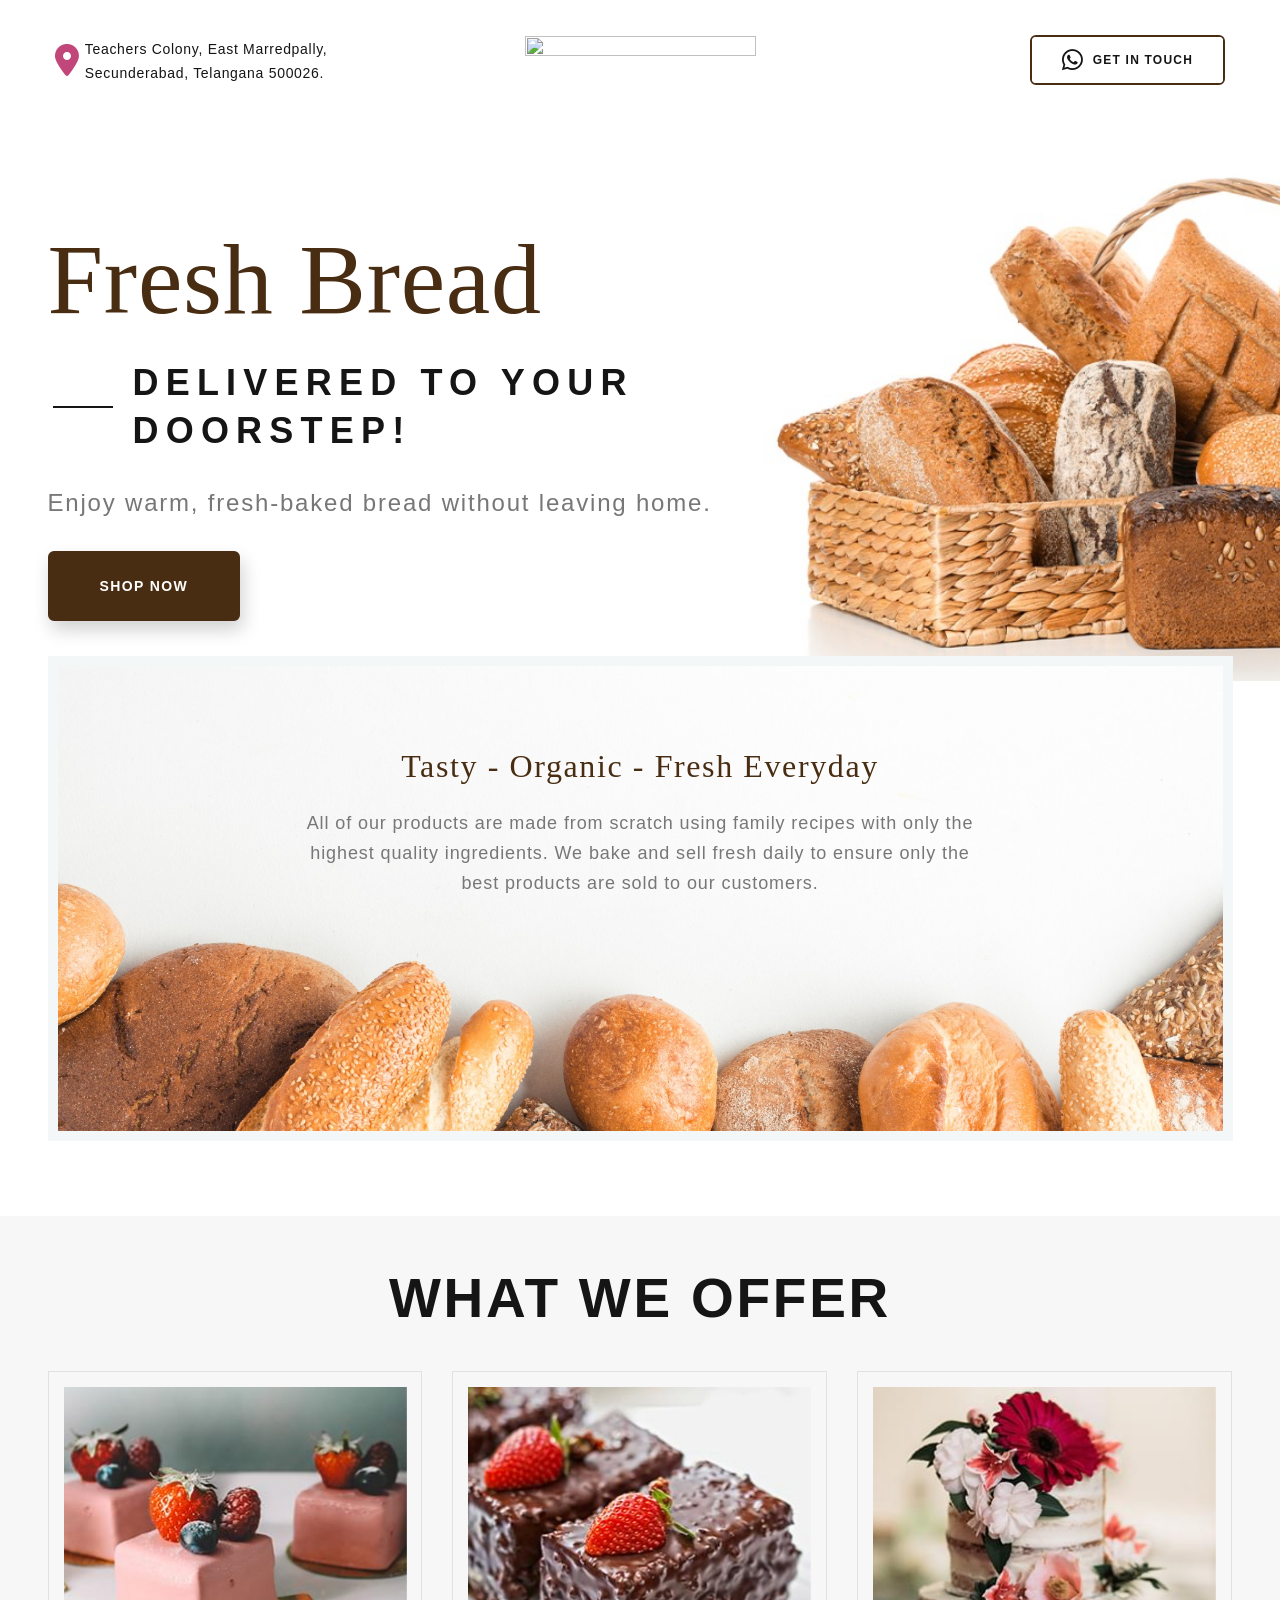
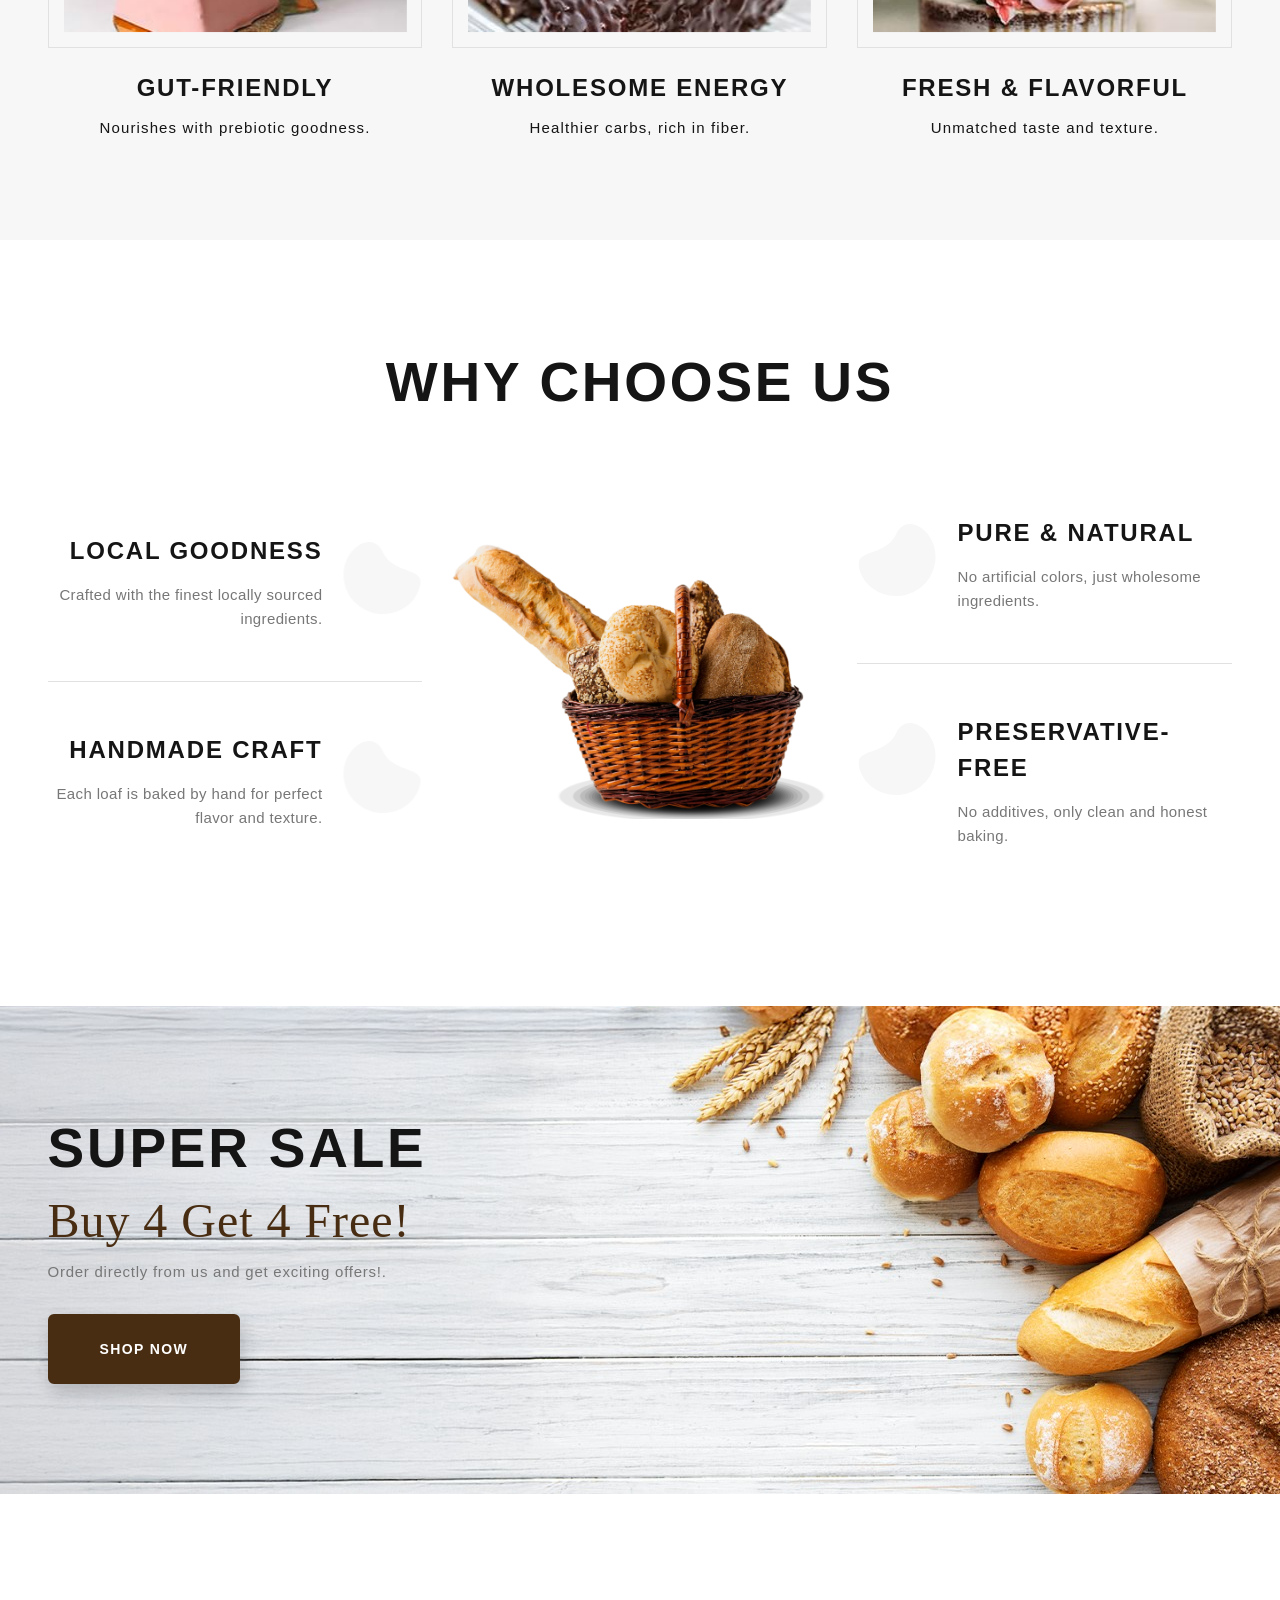
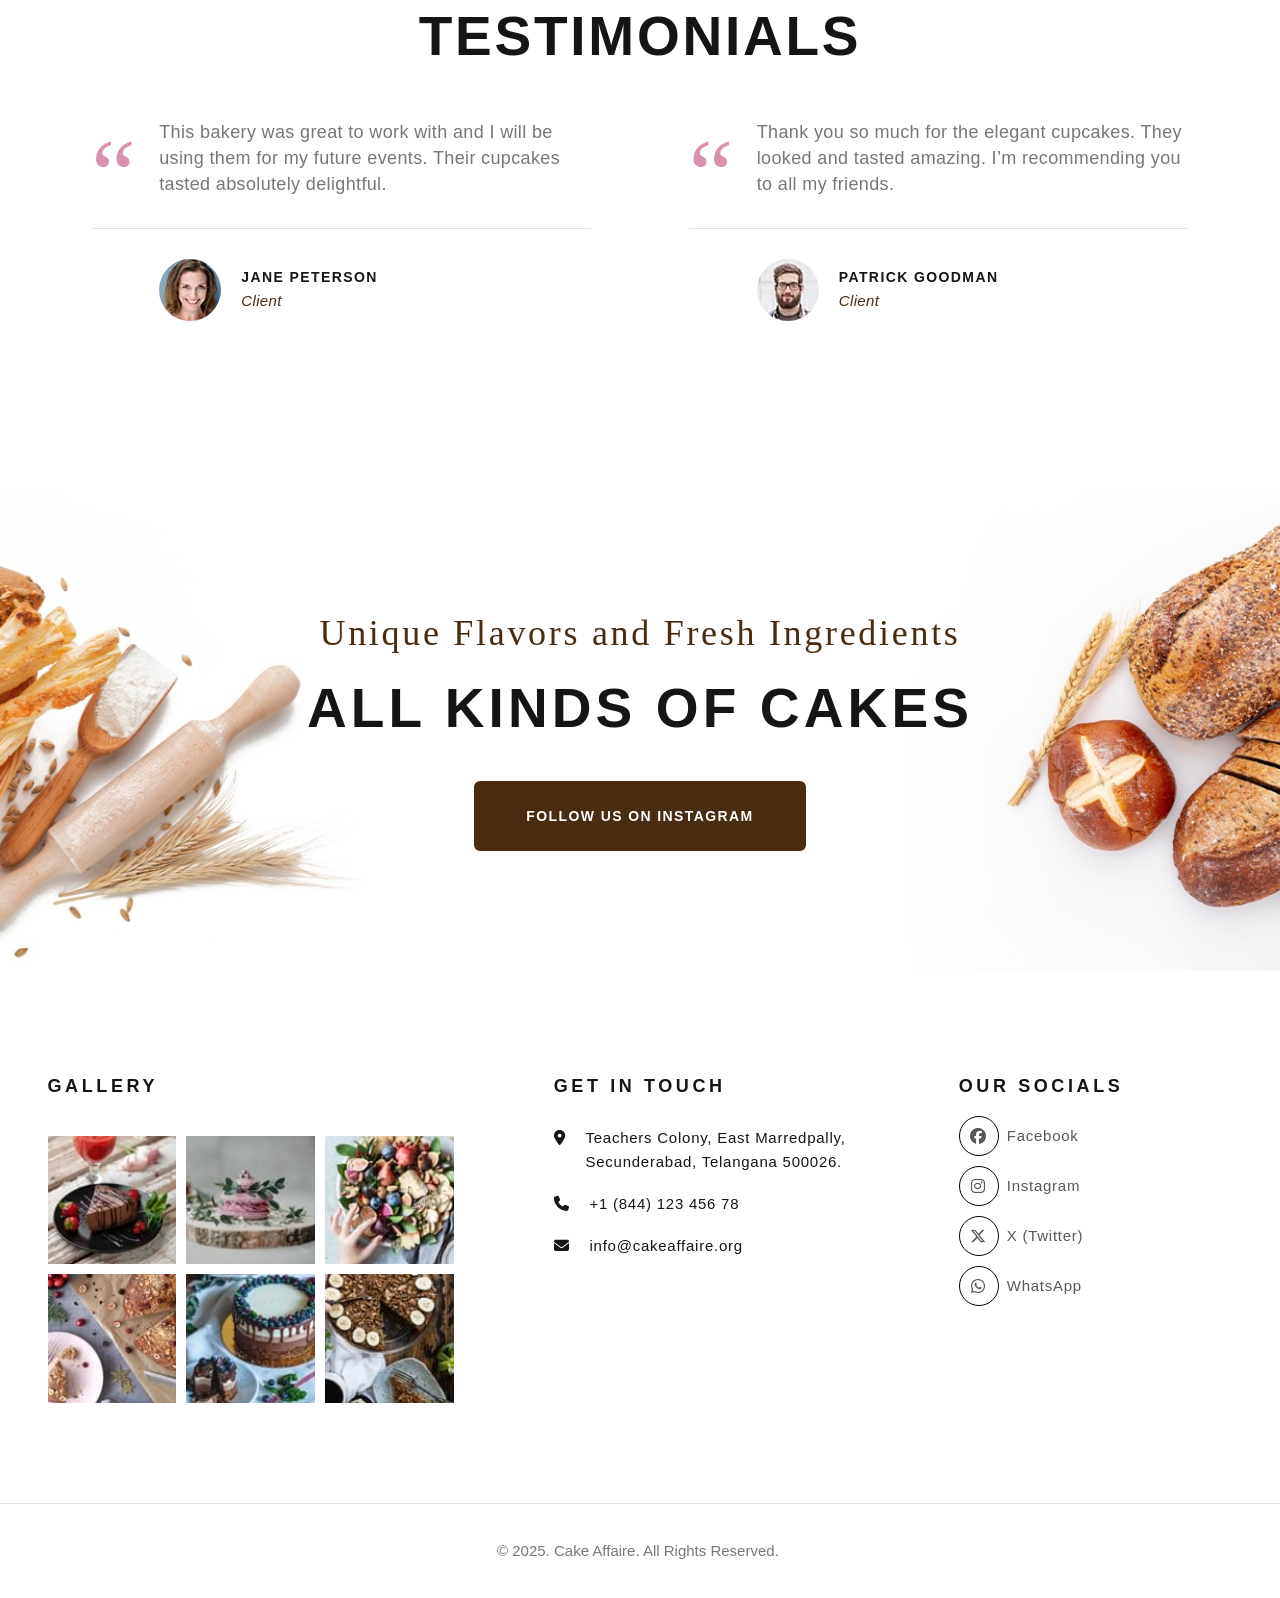
==== index.html @ cc22e6a7 "Updated colour and images" ====
<!DOCTYPE html>
<html
  class="wide wow-animation desktop landscape mac-os rd-navbar-static-linked"
  lang="en"
>
  <head>
    <meta http-equiv="Content-Type" content="text/html; charset=UTF-8" />
    <title>Cafe Affaire</title>

    <meta
      name="viewport"
      content="width=device-width, height=device-height, initial-scale=1.0"
    />
    <meta http-equiv="X-UA-Compatible" content="IE=edge" />
    <link
      rel="icon"
      href="https://cakeaffaire.com/favicon.ico"
      type="image/x-icon"
    />
    <link rel="stylesheet" href="./Home_files/bootstrap.css" />
    <link rel="stylesheet" href="./Home_files/style.css" />
    <link
      rel="stylesheet"
      href="./Home_files/owlcarousel/owl.carousel.min.css"
    />
    <link
      rel="stylesheet"
      href="./Home_files/owlcarousel/owl.theme.default.min.css"
    />
    <link
      rel="stylesheet"
      href="https://cdnjs.cloudflare.com/ajax/libs/font-awesome/6.7.2/css/all.min.css"
      integrity="sha512-Evv84Mr4kqVGRNSgIGL/F/aIDqQb7xQ2vcrdIwxfjThSH8CSR7PBEakCr51Ck+w+/U6swU2Im1vVX0SVk9ABhg=="
      crossorigin="anonymous"
      referrerpolicy="no-referrer"
    />
  </head>
  <body>
    <div class="page animated" style="animation-duration: 500ms">
      <!-- Page Header-->
      <header class="section page-header">
        <!-- RD Navbar-->
        <div class="rd-navbar-wrap" style="height: 125px">
          <nav
            class="rd-navbar rd-navbar-modern rd-navbar-original rd-navbar-static"
            data-layout="rd-navbar-fixed"
            data-sm-layout="rd-navbar-fixed"
            data-md-layout="rd-navbar-fixed"
            data-md-device-layout="rd-navbar-fixed"
            data-lg-layout="rd-navbar-static"
            data-lg-device-layout="rd-navbar-fixed"
            data-xl-layout="rd-navbar-static"
            data-xl-device-layout="rd-navbar-static"
            data-xxl-layout="rd-navbar-static"
            data-xxl-device-layout="rd-navbar-static"
            data-lg-stick-up-offset="100px"
            data-xl-stick-up-offset="120px"
            data-xxl-stick-up-offset="140px"
            data-lg-stick-up="true"
            data-xl-stick-up="true"
            data-xxl-stick-up="true"
          >
            <div class="rd-navbar-aside-outer">
              <div class="rd-navbar-aside">
                <div class="rd-navbar-collapse toggle-original-elements">
                  <div class="contacts-ruth d-none d-md-block">
                    <div class="unit unit-spacing-xs-2 align-items-center">
                      <div class="unit-left">
                        <i
                          class="fa-solid fa-location-dot"
                          style="font-size: 2rem; color: #c14679"
                        ></i>
                      </div>
                      <div class="unit-body">
                        <a href="#"
                          >Teachers Colony, East Marredpally,<br />
                          Secunderabad, Telangana 500026.</a
                        >
                      </div>
                    </div>
                  </div>
                  <a
                    class="button button-sm button-icon button-icon-left button-default-outline-3 button-zakaria"
                    href="#"
                    ><i class="fa-brands fa-whatsapp"></i>Get in touch</a
                  >
                </div>
                <!-- RD Navbar Panel-->
                <div class="rd-navbar-panel">
                  <!-- RD Navbar Toggle-->
                  <button
                    class="rd-navbar-toggle toggle-original"
                    data-rd-navbar-toggle=".rd-navbar-nav-wrap"
                  >
                    <span></span>
                  </button>
                  <!-- RD Navbar Brand-->
                  <div class="rd-navbar-brand">
                    <a class="brand" href="#"
                      ><img
                        class="brand-logo-dark"
                        src="https://cakeaffaire.com/static/media/logowhite.ceabe00f1346d75d106d.jpg"
                        alt=""
                        width="231"
                        height="49"
                        srcset="
                          https://cakeaffaire.com/static/media/logowhite.ceabe00f1346d75d106d.jpg
                        " /><img
                        class="brand-logo-light"
                        src="https://cakeaffaire.com/static/media/logowhite.ceabe00f1346d75d106d.jpg"
                        alt=""
                        width="231"
                        height="49"
                        srcset="
                          https://cakeaffaire.com/static/media/logowhite.ceabe00f1346d75d106d.jpg
                        "
                    /></a>
                  </div>
                </div>
                <div class="rd-navbar-button">
                  <a
                    class="button button-sm button-icon button-icon-left button-default-outline-3 button-zakaria d-none d-md-inline-flex"
                    href="#"
                    ><i
                      class="fa-brands fa-whatsapp"
                      style="font-size: 1.5rem"
                    ></i
                    >&nbsp; Get in touch</a
                  >
                </div>
              </div>
            </div>
          </nav>
        </div>
      </header>
      <!-- Intro-->
      <section class="section section-custom-1 bg-img-1 section-intro">
        <div class="container">
          <div class="row">
            <div class="col-md-7 col-xl-7 text-start position-relative">
              <div
                class="text-big text-decorative text-primary wow fadeInLeft"
                style="visibility: visible; animation-name: fadeInLeft"
              >
                Fresh Bread
              </div>
              <h3
                class="wow fadeInLeft fw-bold text-decor-line text-spacing-200 mt-4"
                data-wow-delay=".2s"
                style="
                  visibility: visible;
                  animation-delay: 0.2s;
                  animation-name: fadeInLeft;
                "
              >
                Delivered to your doorstep!
              </h3>
              <h4
                class="wow fadeInLeft text-spacing-80 text-transform-none text-gray-600 fw-normal text-gray-600"
                data-wow-delay=".3s"
                style="
                  visibility: visible;
                  animation-delay: 0.3s;
                  animation-name: fadeInLeft;
                "
              >
                <span class="d-block"
                  >Enjoy warm, fresh-baked bread without leaving home.</span
                >
                <!-- <span class="d-block"
                  >We deliver straight to your doorstep for ultimate
                  convenience!</span
                > -->
              </h4>
              <a
                class="button button-lg button-shadow-2 button-primary button-zakaria wow fadeInUp"
                href="#"
                style="visibility: visible; animation-name: fadeInUp"
                >Shop now</a
              >
            </div>
          </div>
        </div>
      </section>
      <!-- Promo-->
      <section class="section section-sm bg-default pt-xl-0">
        <div class="container">
          <article class="promo-classic offset-negative-1">
            <div class="promo-classic-title">
              Tasty - Organic - Fresh Everyday
            </div>
            <p class="big promo-classic-text pb-5">
              All of our products are made from scratch using family recipes
              with only the highest quality ingredients. We bake and sell fresh
              daily to ensure only the best products are sold to our customers.
            </p>
          </article>
        </div>
      </section>
      <!-- About Us-->
      <section class="section section-sm section-last bg-default bg-image-1">
        <div class="container">
          <h2
            class="wow fadeScale"
            style="visibility: visible; animation-name: fadeScale"
          >
            What We offer
          </h2>
          <div class="row">
            <div class="col-12 col-md-4">
              <article
                class="box-info-modern wow slideInUp"
                data-wow-delay=".1s"
                style="
                  visibility: visible;
                  animation-delay: 0.1s;
                  animation-name: slideInUp;
                "
              >
                <span class="box-info-modern-figure" href="#"
                  ><img
                    src="./Home_files/offer-1-340x243.jpg"
                    alt=""
                    width="340"
                    height="243"
                /></span>
                <h4 class="box-info-modern-title">Gut-Friendly</h4>
                <div class="box-info-modern-text">
                  Nourishes with prebiotic goodness.
                </div>
              </article>
            </div>
            <div class="col-12 col-md-4">
              <article
                class="box-info-modern wow slideInUp"
                data-wow-delay=".1s"
                style="
                  visibility: visible;
                  animation-delay: 0.1s;
                  animation-name: slideInUp;
                "
              >
                <span class="box-info-modern-figure" href="#"
                  ><img
                    src="./Home_files/offer-2-340x243.jpg"
                    alt=""
                    width="340"
                    height="243"
                /></span>
                <h4 class="box-info-modern-title">Wholesome Energy</h4>
                <div class="box-info-modern-text">
                  Healthier carbs, rich in fiber.
                </div>
              </article>
            </div>
            <div class="col-12 col-md-4">
              <article
                class="box-info-modern wow slideInUp"
                data-wow-delay=".1s"
                style="
                  visibility: visible;
                  animation-delay: 0.1s;
                  animation-name: slideInUp;
                "
              >
                <span class="box-info-modern-figure" href="#"
                  ><img
                    src="./Home_files/offer-3-340x243.jpg"
                    alt=""
                    width="340"
                    height="243"
                /></span>
                <h4 class="box-info-modern-title">Fresh & Flavorful</h4>
                <div class="box-info-modern-text">
                  Unmatched taste and texture.
                </div>
              </article>
            </div>
          </div>
        </div>
      </section>
      <!-- Services-->
      <section class="section section-xxl bg-default mb-5">
        <div class="container">
          <h2 class="pb-xl-0 wow fadeScale">Why choose us</h2>
          <div
            class="row row-xxl-2 row-30 row-md-40 row-lg-50 align-items-center"
          >
            <div class="col-md-5 col-xl-4">
              <div class="row row-30 row-md-40 row-lg-50 bordered-2">
                <div class="col-sm-6 col-md-12">
                  <article
                    class="box-icon-nancy box-icon-nancy-right text-center text-lg-end wow fadeInLeft"
                  >
                    <div
                      class="unit unit-spacing-sm flex-column flex-lg-row-reverse"
                    >
                      <div class="unit-left">
                        <div class="double-icon">
                          <div
                            class="box-icon-nancy-icon linearicons-cake"
                          ></div>
                          <div class="box-icon-nancy-svg">
                            <svg
                              class="svg-bg"
                              width="77.06"
                              height="71.94"
                              viewBox="0 0 77.06 71.94"
                            >
                              <path
                                d="M1220.63,3358.07c8.86-19.66,32.66-7.87,38.1,13a39.053,39.053,0,0,1-27.91,47.63c-20.85,5.44-43.52-6.76-47.59-27.93C1179.83,3373.1,1210.55,3380.43,1220.63,3358.07Z"
                                transform="translate(-1182.94 -3348.03)"
                              ></path>
                            </svg>
                          </div>
                        </div>
                      </div>
                      <div class="unit-body">
                        <h4 class="box-icon-nancy-title">
                          <a
                            href="https://ld-wt73.template-help.com/wt_prod-23024/#"
                            >Local Goodness</a
                          >
                        </h4>
                        <p class="box-icon-nancy-text">
                          Crafted with the finest locally sourced ingredients.
                        </p>
                      </div>
                    </div>
                  </article>
                </div>
                <div class="col-sm-6 col-md-12">
                  <article
                    class="box-icon-nancy box-icon-nancy-right text-center text-lg-end wow fadeInLeft"
                    data-wow-delay=".1s"
                  >
                    <div
                      class="unit unit-spacing-sm flex-column flex-lg-row-reverse"
                    >
                      <div class="unit-left">
                        <div class="double-icon">
                          <div
                            class="box-icon-nancy-icon linearicons-truck"
                          ></div>
                          <div class="box-icon-nancy-svg">
                            <svg
                              class="svg-bg"
                              width="77.06"
                              height="71.94"
                              viewBox="0 0 77.06 71.94"
                            >
                              <path
                                d="M1220.63,3358.07c8.86-19.66,32.66-7.87,38.1,13a39.053,39.053,0,0,1-27.91,47.63c-20.85,5.44-43.52-6.76-47.59-27.93C1179.83,3373.1,1210.55,3380.43,1220.63,3358.07Z"
                                transform="translate(-1182.94 -3348.03)"
                              ></path>
                            </svg>
                          </div>
                        </div>
                      </div>
                      <div class="unit-body">
                        <h4 class="box-icon-nancy-title">
                          <a
                            href="https://ld-wt73.template-help.com/wt_prod-23024/#"
                            >Handmade Craft</a
                          >
                        </h4>
                        <p class="box-icon-nancy-text">
                          Each loaf is baked by hand for perfect flavor and
                          texture.
                        </p>
                      </div>
                    </div>
                  </article>
                </div>
              </div>
            </div>
            <div class="col-md-2 col-xl-4 d-none d-md-block wow fadeScale">
              <img src="./bread basket.png" alt="" width="377" height="212" />
            </div>
            <div class="col-md-5 col-xl-4">
              <div class="row row-30 row-md-40 row-lg-50 bordered-2">
                <div class="col-sm-6 col-md-12">
                  <article
                    class="box-icon-nancy box-icon-nancy-left text-center text-lg-start wow fadeInRigth"
                  >
                    <div class="unit unit-spacing-sm flex-column flex-lg-row">
                      <div class="unit-left">
                        <div class="double-icon">
                          <div
                            class="box-icon-nancy-icon linearicons-lotus"
                          ></div>
                          <div class="box-icon-nancy-svg">
                            <svg
                              class="svg-bg"
                              width="77.06"
                              height="71.94"
                              viewBox="0 0 77.06 71.94"
                            >
                              <path
                                d="M1220.63,3358.07c8.86-19.66,32.66-7.87,38.1,13a39.053,39.053,0,0,1-27.91,47.63c-20.85,5.44-43.52-6.76-47.59-27.93C1179.83,3373.1,1210.55,3380.43,1220.63,3358.07Z"
                                transform="translate(-1182.94 -3348.03)"
                              ></path>
                            </svg>
                          </div>
                        </div>
                      </div>
                      <div class="unit-body">
                        <h4 class="box-icon-nancy-title">
                          <a
                            href="https://ld-wt73.template-help.com/wt_prod-23024/#"
                            >Pure & Natural</a
                          >
                        </h4>
                        <p class="box-icon-nancy-text">
                          No artificial colors, just wholesome ingredients.
                        </p>
                      </div>
                    </div>
                  </article>
                </div>
                <div class="col-sm-6 col-md-12">
                  <article
                    class="box-icon-nancy box-icon-nancy-left text-center text-lg-start wow fadeInRight"
                    data-wow-delay=".1s"
                  >
                    <div class="unit unit-spacing-sm flex-column flex-lg-row">
                      <div class="unit-left">
                        <div class="double-icon">
                          <div
                            class="box-icon-nancy-icon linearicons-credit-card"
                          ></div>
                          <div class="box-icon-nancy-svg">
                            <svg
                              class="svg-bg"
                              width="77.06"
                              height="71.94"
                              viewBox="0 0 77.06 71.94"
                            >
                              <path
                                d="M1220.63,3358.07c8.86-19.66,32.66-7.87,38.1,13a39.053,39.053,0,0,1-27.91,47.63c-20.85,5.44-43.52-6.76-47.59-27.93C1179.83,3373.1,1210.55,3380.43,1220.63,3358.07Z"
                                transform="translate(-1182.94 -3348.03)"
                              ></path>
                            </svg>
                          </div>
                        </div>
                      </div>
                      <div class="unit-body">
                        <h4 class="box-icon-nancy-title">
                          <a
                            href="https://ld-wt73.template-help.com/wt_prod-23024/#"
                            >Preservative-Free</a
                          >
                        </h4>
                        <p class="box-icon-nancy-text">
                          No additives, only clean and honest baking.
                        </p>
                      </div>
                    </div>
                  </article>
                </div>
              </div>
            </div>
          </div>
        </div>
      </section>
      <!-- CTA-->
      <section
        class="section parallax-container"
        data-parallax-img="images/parallax-bg-1.jpg"
      >
        <div class="material-parallax parallax">
          <img
            src="./bg-3.jpeg"
            alt=""
            style="display: block; transform: translate3d(-50%, 0px, 0px)"
          />
        </div>
        <div
          class="parallax-content section-xxl context-light text-md-start bg-overlay-1"
        >
          <div class="container box-cta">
            <h2
              class="wow fadeInRight pb-xl-0"
              style="visibility: visible; animation-name: fadeInRight"
            >
              Super sale
            </h2>
            <div
              class="group-md-2 group-middle wow fadeInRight"
              data-wow-delay=".1s"
              style="
                visibility: visible;
                animation-delay: 0.1s;
                animation-name: fadeInRight;
              "
            >
              <!-- <span class="heading-4 fw-sbold">BUY</span> -->
              <span class="text-lg title-style-6">Buy 4 Get 4 Free!</span>
            </div>
            <p
              class="text-width-medium wow fadeInRight"
              data-wow-delay=".2s"
              style="
                visibility: visible;
                animation-delay: 0.2s;
                animation-name: fadeInRight;
              "
            >
              Order directly from us and get exciting offers!.
            </p>
            <a
              class="button button-lg button-shadow-2 button-secondary button-zakaria wow fadeInUp"
              href="#"
              style="visibility: visible; animation-name: fadeInUp"
              >Shop now</a
            >
          </div>
        </div>
      </section>
      <!-- Our Clients-->
      <section class="section section-xxl bg-default">
        <div class="container">
          <h2
            class="wow fadeScale"
            style="visibility: visible; animation-name: fadeScale"
          >
            Testimonials
          </h2>

          <div class="owl-carousel">
            <article class="quote-carly quote-carly-1">
              <div class="quote-carly-text">
                <div class="q">
                  This bakery was great to work with and I will be using them
                  for my future events. Their cupcakes tasted absolutely
                  delightful.
                </div>
              </div>
              <div class="quote-carly-footer">
                <div
                  class="unit unit-spacing-sm flex-column flex-md-row align-items-center"
                >
                  <div class="unit-left">
                    <div class="quote-carly-figure">
                      <img
                        src="./Home_files/user-6-62x62.jpg"
                        alt=""
                        width="62"
                        height="62"
                      />
                    </div>
                  </div>
                  <div class="unit-body">
                    <div class="quote-carly-author">Jane Peterson</div>
                    <div class="quote-carly-status">Client</div>
                  </div>
                </div>
              </div>
            </article>
            <article class="quote-carly quote-carly-1">
              <div class="quote-carly-text">
                <div class="q">
                  Thank you so much for the elegant cupcakes. They looked and
                  tasted amazing. I’m recommending you to all my friends.
                </div>
              </div>
              <div class="quote-carly-footer">
                <div
                  class="unit unit-spacing-sm flex-column flex-md-row align-items-center"
                >
                  <div class="unit-left">
                    <div class="quote-carly-figure">
                      <img
                        src="./Home_files/user-10-62x62.jpg"
                        alt=""
                        width="62"
                        height="62"
                      />
                    </div>
                  </div>
                  <div class="unit-body">
                    <div class="quote-carly-author">Patrick Goodman</div>
                    <div class="quote-carly-status">Client</div>
                  </div>
                </div>
              </div>
            </article>
            <article class="quote-carly quote-carly-1">
              <div class="quote-carly-text">
                <div class="q">
                  Just a note to let you know how fabulous your wedding cake
                  was. Many guests commented on how delicious it tasted.
                </div>
              </div>
              <div class="quote-carly-footer">
                <div
                  class="unit unit-spacing-sm flex-column flex-md-row align-items-center"
                >
                  <div class="unit-left">
                    <div class="quote-carly-figure">
                      <img
                        src="./Home_files/user-11-62x62.jpg"
                        alt=""
                        width="62"
                        height="62"
                      />
                    </div>
                  </div>
                  <div class="unit-body">
                    <div class="quote-carly-author">Jane Smith</div>
                    <div class="quote-carly-status">Client</div>
                  </div>
                </div>
              </div>
            </article>
          </div>
        </div>
      </section>
      <!-- CTA 2-->
      <section
        class="section section-xxl section-inset-1 bg-image"
        style="background-image: url('./bg-4.jpeg')"
      >
        <div class="container box-cta">
          <h3
            class="fw-normal text-transform-none wow fadeInDown text-decorative text-primary text-spacing-75"
            style="visibility: visible; animation-name: fadeInDown"
          >
            Unique Flavors and Fresh Ingredients
          </h3>
          <h2
            class="text-spacing-75 text-black-800 wow fadeScale"
            style="visibility: visible; animation-name: fadeScale"
          >
            All Kinds of Cakes
          </h2>
          <a
            class="button button-lg button-primary button-zakaria wow fadeInUp"
            href="#"
            style="visibility: visible; animation-name: fadeInUp"
            >Follow us on instagram</a
          >
        </div>
      </section>
      <!-- Page Footer-->
      <footer class="section footer-modern">
        <div class="footer-modern-body section-xl">
          <div class="container">
            <div class="row row-40 row-md-50 justify-content-xl-between">
              <div
                class="col-md-10 col-lg-5 wow fadeInRight"
                style="visibility: visible; animation-name: fadeInRight"
              >
                <div class="inset-xl-right-70">
                  <h5 class="footer-modern-title">Gallery</h5>
                  <div class="row row-10 gutters-10" data-lightgallery="group">
                    <div class="col-4 col-sm-2 col-lg-4">
                      <!-- Thumbnail Minimal--><a
                        class="thumbnail-minimal"
                        href="https://ld-wt73.template-help.com/wt_prod-23024/images/grid-gallery-1-original.jpg"
                        data-lightgallery="item"
                        ><img
                          src="./Home_files/grid-gallery-1-130x130.jpg"
                          alt=""
                          width="130"
                          height="130"
                      /></a>
                    </div>
                    <div class="col-4 col-sm-2 col-lg-4">
                      <!-- Thumbnail Minimal--><a
                        class="thumbnail-minimal"
                        href="https://ld-wt73.template-help.com/wt_prod-23024/images/grid-gallery-2-original.jpg"
                        data-lightgallery="item"
                        ><img
                          src="./Home_files/grid-gallery-2-130x130.jpg"
                          alt=""
                          width="130"
                          height="130"
                      /></a>
                    </div>
                    <div class="col-4 col-sm-2 col-lg-4">
                      <!-- Thumbnail Minimal--><a
                        class="thumbnail-minimal"
                        href="https://ld-wt73.template-help.com/wt_prod-23024/images/grid-gallery-3-original.jpg"
                        data-lightgallery="item"
                        ><img
                          src="./Home_files/grid-gallery-3-130x130.jpg"
                          alt=""
                          width="130"
                          height="130"
                      /></a>
                    </div>
                    <div class="col-4 col-sm-2 col-lg-4">
                      <!-- Thumbnail Minimal--><a
                        class="thumbnail-minimal"
                        href="https://ld-wt73.template-help.com/wt_prod-23024/images/grid-gallery-4-original.jpg"
                        data-lightgallery="item"
                        ><img
                          src="./Home_files/grid-gallery-4-130x130.jpg"
                          alt=""
                          width="130"
                          height="130"
                      /></a>
                    </div>
                    <div class="col-4 col-sm-2 col-lg-4">
                      <!-- Thumbnail Minimal--><a
                        class="thumbnail-minimal"
                        href="https://ld-wt73.template-help.com/wt_prod-23024/images/grid-gallery-5-original.jpg"
                        data-lightgallery="item"
                        ><img
                          src="./Home_files/grid-gallery-5-130x130.jpg"
                          alt=""
                          width="130"
                          height="130"
                      /></a>
                    </div>
                    <div class="col-4 col-sm-2 col-lg-4">
                      <!-- Thumbnail Minimal--><a
                        class="thumbnail-minimal"
                        href="https://ld-wt73.template-help.com/wt_prod-23024/images/grid-gallery-6-original.jpg"
                        data-lightgallery="item"
                        ><img
                          src="./Home_files/grid-gallery-6-130x130.jpg"
                          alt=""
                          width="130"
                          height="130"
                      /></a>
                    </div>
                  </div>
                </div>
              </div>
              <div
                class="col-sm-6 col-lg-4 wow fadeInRight"
                data-wow-delay=".2s"
                style="
                  visibility: visible;
                  animation-delay: 0.2s;
                  animation-name: fadeInRight;
                "
              >
                <h5 class="footer-modern-title">Get in touch</h5>
                <ul class="contacts-creative">
                  <li>
                    <div class="unit unit-spacing-sm flex-column flex-md-row">
                      <div class="unit-left">
                        <i class="fa-solid fa-location-dot"></i>
                      </div>
                      <div class="unit-body">
                        <a href="#"
                          >Teachers Colony, East Marredpally, <br />
                          Secunderabad, Telangana 500026.</a
                        >
                      </div>
                    </div>
                  </li>
                  <li>
                    <div class="unit unit-spacing-sm flex-column flex-md-row">
                      <div class="unit-left">
                        <i class="fa-solid fa-phone"></i>
                      </div>
                      <div class="unit-body">
                        <a href="tel:#">+1 (844) 123 456 78</a>
                      </div>
                    </div>
                  </li>
                  <li>
                    <div class="unit unit-spacing-sm flex-column flex-md-row">
                      <div class="unit-left">
                        <i class="fa-solid fa-envelope"></i>
                      </div>
                      <div class="unit-body">
                        <a href="mailto:#">info@cakeaffaire.org</a>
                      </div>
                    </div>
                  </li>
                </ul>
              </div>
              <div
                class="col-sm-6 col-lg-3 wow fadeInRight"
                data-wow-delay=".2s"
                style="
                  visibility: visible;
                  animation-delay: 0.2s;
                  animation-name: fadeInRight;
                "
              >
                <h5 class="footer-modern-title">Our Socials</h5>
                <ul class="list-inline list-social-3 list-inline-sm">
                  <li>
                    <a class="footer-social" href="#">
                      <i class="fa-brands fa-facebook"></i>
                      <span class="d-none d-sm-block">Facebook</span>
                    </a>
                  </li>
                  <li>
                    <a class="footer-social" href="#">
                      <i class="fa-brands fa-instagram"></i>
                      <span class="d-none d-sm-block">Instagram</span>
                    </a>
                  </li>
                  <li>
                    <a class="footer-social" href="#">
                      <i class="fa-brands fa-x-twitter"></i>
                      <span class="d-none d-sm-block">X (Twitter)</span>
                    </a>
                  </li>
                  <li>
                    <a class="footer-social" href="#">
                      <i class="fa-brands fa-whatsapp"></i>
                      <span class="d-none d-sm-block">WhatsApp</span>
                    </a>
                  </li>
                </ul>
              </div>
            </div>
          </div>
        </div>
        <div class="footer-modern-panel text-center">
          <div class="container">
            <p class="rights">
              <span>©&nbsp;</span><span class="copyright-year">2025</span
              ><span>.&nbsp;</span><span>Cake Affaire</span><span>.&nbsp;</span
              ><span>All Rights Reserved</span><span>.&nbsp;</span>
            </p>
          </div>
        </div>
      </footer>

      <div class="mobile-btns d-flex d-md-none">
        <a href="#" class="mobile-btn"
          ><i class="fa-brands fa-whatsapp"></i>Get in touch</a
        >
        <span class="divider"></span>
        <a href="#" class="mobile-btn"
          ><i class="fa-solid fa-bag-shopping"></i>Shop now</a
        >
      </div>
    </div>

    <script
      src="https://cdnjs.cloudflare.com/ajax/libs/jquery/3.7.1/jquery.min.js"
      integrity="sha512-v2CJ7UaYy4JwqLDIrZUI/4hqeoQieOmAZNXBeQyjo21dadnwR+8ZaIJVT8EE2iyI61OV8e6M8PP2/4hpQINQ/g=="
      crossorigin="anonymous"
      referrerpolicy="no-referrer"
    ></script>
    <script src="./Home_files/owlcarousel/owl.carousel.min.js"></script>
    <script>
      $(document).ready(function () {
        $(".owl-carousel").owlCarousel({
          loop: true,
          margin: 10,
          autoplay: true,
          autoplayTimeout: 4000,
          autoplayHoverPause: true,
          responsiveClass: true,
          responsive: {
            0: {
              items: 1,
              nav: false,
            },
            600: {
              items: 2,
              nav: false,
            },
          },
        });
      });
    </script>
  </body>
</html>
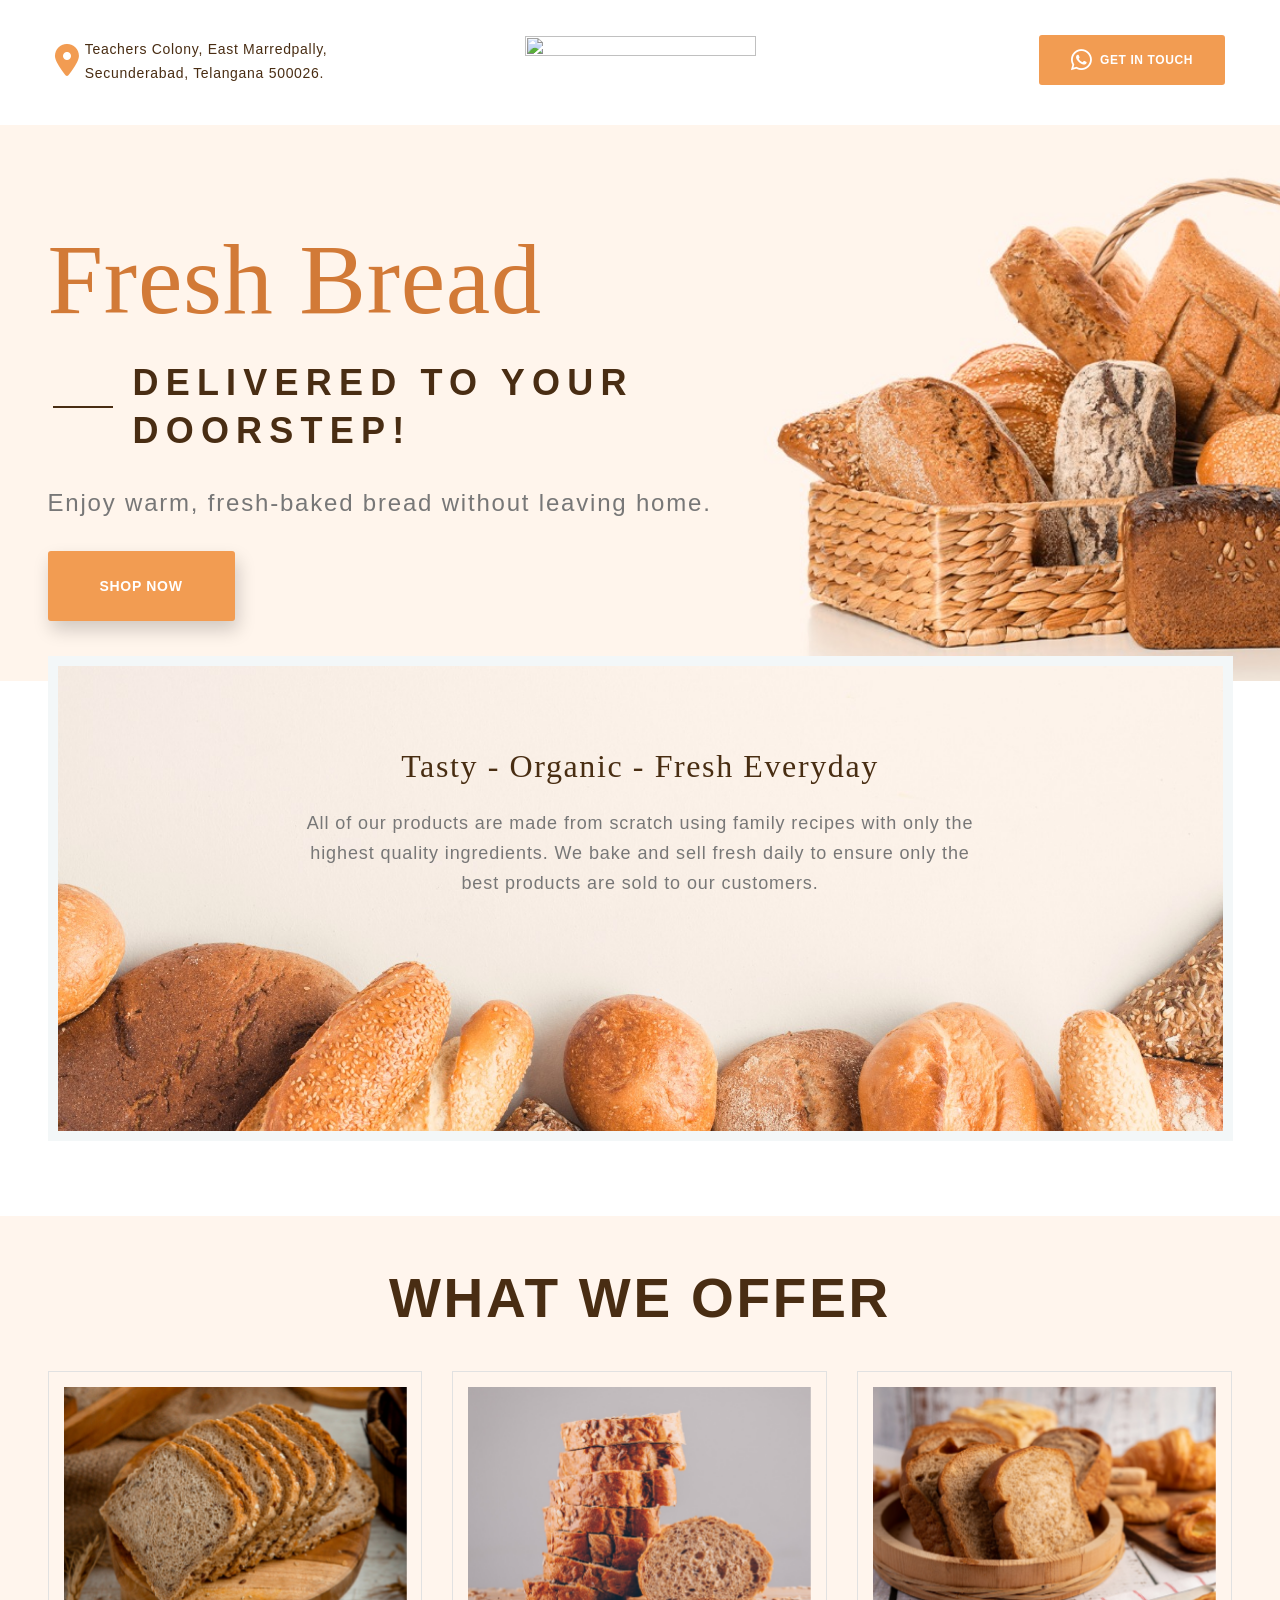
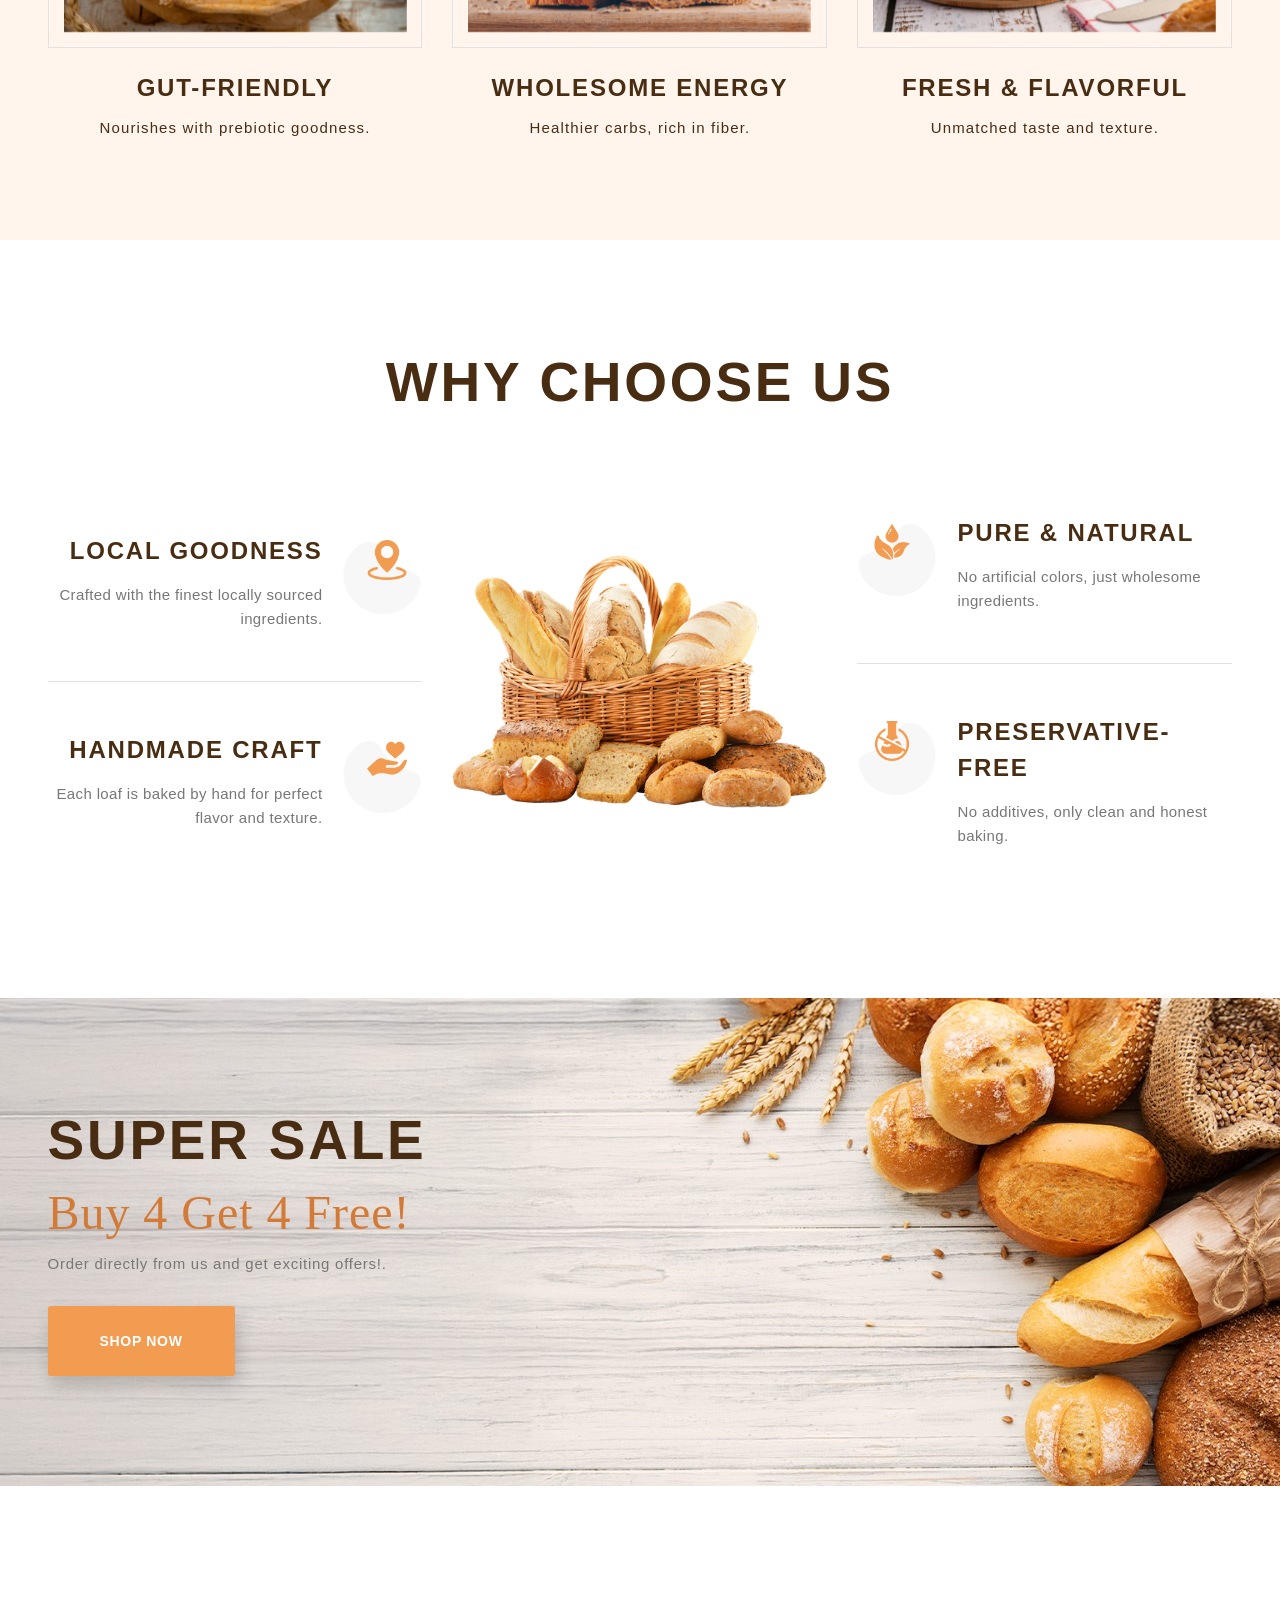
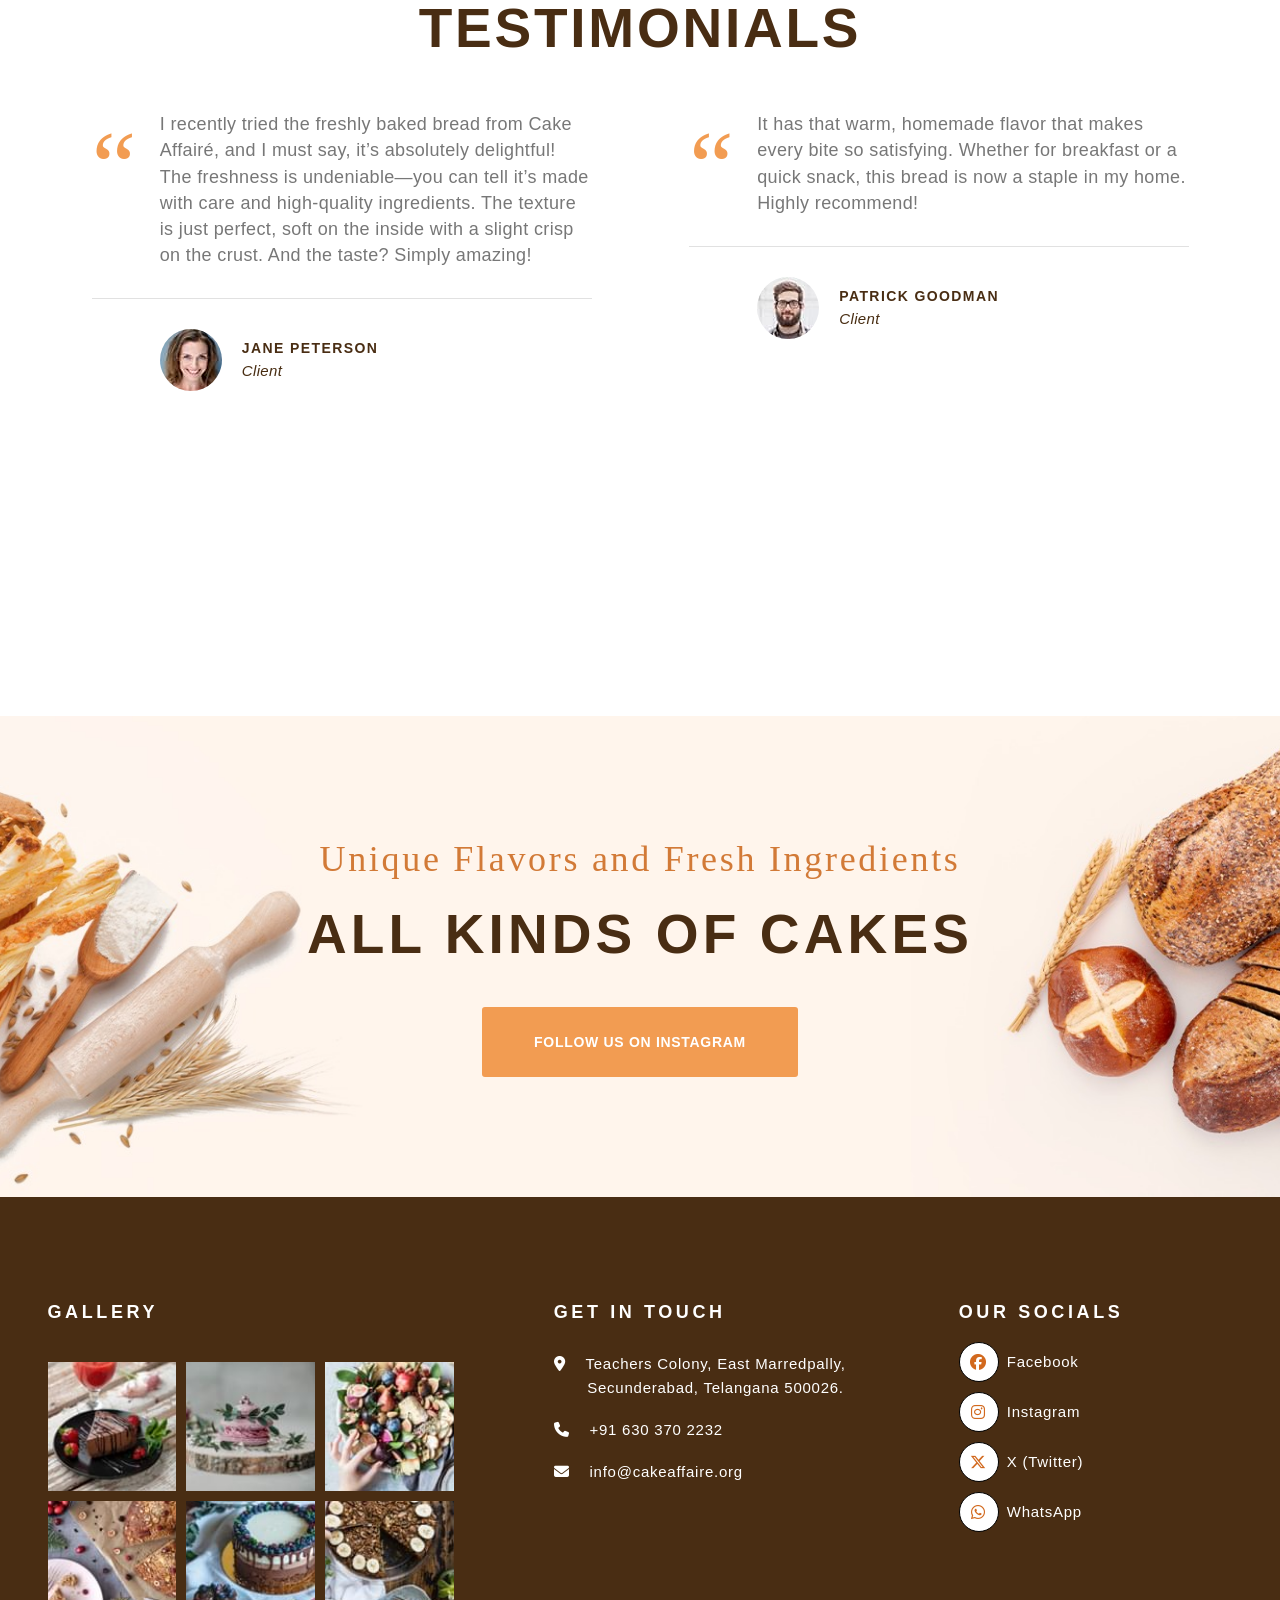
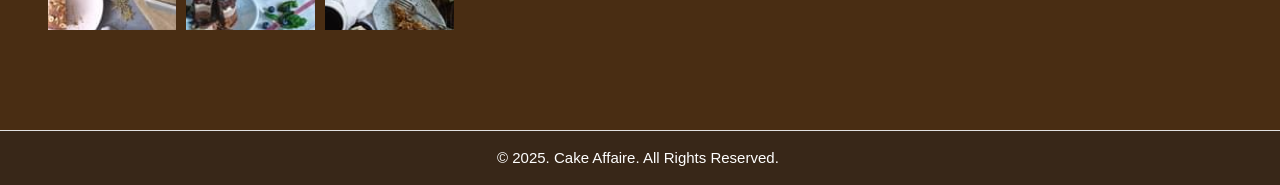
==== commit 5dd8ed6d: "Update: Cleanup and color scheme to match bread" ====
--- a/index.html
+++ b/index.html
@@ -17,15 +17,16 @@
       href="https://cakeaffaire.com/favicon.ico"
       type="image/x-icon"
     />
-    <link rel="stylesheet" href="./Home_files/bootstrap.css" />
-    <link rel="stylesheet" href="./Home_files/style.css" />
     <link
       rel="stylesheet"
-      href="./Home_files/owlcarousel/owl.carousel.min.css"
+      href="https://cdnjs.cloudflare.com/ajax/libs/animate.css/4.1.1/animate.min.css"
     />
+    <link rel="stylesheet" href="./assets/css/bootstrap.css" />
+    <link rel="stylesheet" href="./assets/css/style.css" />
+    <link rel="stylesheet" href="./assets/owlcarousel/owl.carousel.min.css" />
     <link
       rel="stylesheet"
-      href="./Home_files/owlcarousel/owl.theme.default.min.css"
+      href="./assets/owlcarousel/owl.theme.default.min.css"
     />
     <link
       rel="stylesheet"
@@ -68,7 +69,7 @@
                       <div class="unit-left">
                         <i
                           class="fa-solid fa-location-dot"
-                          style="font-size: 2rem; color: #c14679"
+                          style="font-size: 2rem; color: #f29c52"
                         ></i>
                       </div>
                       <div class="unit-body">
@@ -81,7 +82,7 @@
                   </div>
                   <a
                     class="button button-sm button-icon button-icon-left button-default-outline-3 button-zakaria"
-                    href="#"
+                    href="https://wa.me/916303702232?text=Hi"
                     ><i class="fa-brands fa-whatsapp"></i>Get in touch</a
                   >
                 </div>
@@ -119,8 +120,8 @@
                 </div>
                 <div class="rd-navbar-button">
                   <a
-                    class="button button-sm button-icon button-icon-left button-default-outline-3 button-zakaria d-none d-md-inline-flex"
-                    href="#"
+                    class="button button-sm button-icon button-icon-left btn-primary d-none d-md-inline-flex"
+                    href="https://wa.me/916303702232?text=Hi"
                     ><i
                       class="fa-brands fa-whatsapp"
                       style="font-size: 1.5rem"
@@ -173,8 +174,8 @@
                 > -->
               </h4>
               <a
-                class="button button-lg button-shadow-2 button-primary button-zakaria wow fadeInUp"
-                href="#"
+                class="button button-lg button-shadow-2 btn-primary button-zakaria wow fadeInUp"
+                href="https://cakeaffair.dotpe.in/store/1/delivery"
                 style="visibility: visible; animation-name: fadeInUp"
                 >Shop now</a
               >
@@ -198,7 +199,9 @@
         </div>
       </section>
       <!-- About Us-->
-      <section class="section section-sm section-last bg-default bg-image-1">
+      <section
+        class="section section-sm section-last bg-default bg-image-1 color-bg"
+      >
         <div class="container">
           <h2
             class="wow fadeScale"
@@ -219,7 +222,7 @@
               >
                 <span class="box-info-modern-figure" href="#"
                   ><img
-                    src="./Home_files/offer-1-340x243.jpg"
+                    src="./assets/img/benifit-1.jpeg"
                     alt=""
                     width="340"
                     height="243"
@@ -242,7 +245,7 @@
               >
                 <span class="box-info-modern-figure" href="#"
                   ><img
-                    src="./Home_files/offer-2-340x243.jpg"
+                    src="./assets/img/benefit-2.jpeg"
                     alt=""
                     width="340"
                     height="243"
@@ -265,7 +268,7 @@
               >
                 <span class="box-info-modern-figure" href="#"
                   ><img
-                    src="./Home_files/offer-3-340x243.jpg"
+                    src="./assets/img/benefit-3.jpeg"
                     alt=""
                     width="340"
                     height="243"
@@ -280,7 +283,7 @@
         </div>
       </section>
       <!-- Services-->
-      <section class="section section-xxl bg-default mb-5">
+      <section class="section section-xxl" style="padding-bottom: 150px">
         <div class="container">
           <h2 class="pb-xl-0 wow fadeScale">Why choose us</h2>
           <div
@@ -297,9 +300,14 @@
                     >
                       <div class="unit-left">
                         <div class="double-icon">
-                          <div
-                            class="box-icon-nancy-icon linearicons-cake"
-                          ></div>
+                          <div class="box-icon-nancy-icon linearicons-cake">
+                            <img
+                              src="./assets/img/icons/local.png"
+                              alt=""
+                              width="40"
+                              style="position: absolute; top: 5px; right: 15px"
+                            />
+                          </div>
                           <div class="box-icon-nancy-svg">
                             <svg
                               class="svg-bg"
@@ -339,9 +347,14 @@
                     >
                       <div class="unit-left">
                         <div class="double-icon">
-                          <div
-                            class="box-icon-nancy-icon linearicons-truck"
-                          ></div>
+                          <div class="box-icon-nancy-icon linearicons-cake">
+                            <img
+                              src="./assets/img/icons/handmade.png"
+                              alt=""
+                              width="40"
+                              style="position: absolute; top: 5px; right: 15px"
+                            />
+                          </div>
                           <div class="box-icon-nancy-svg">
                             <svg
                               class="svg-bg"
@@ -375,7 +388,12 @@
               </div>
             </div>
             <div class="col-md-2 col-xl-4 d-none d-md-block wow fadeScale">
-              <img src="./bread basket.png" alt="" width="377" height="212" />
+              <img
+                src="./assets/img/bread basket.png"
+                alt=""
+                width="377"
+                height="212"
+              />
             </div>
             <div class="col-md-5 col-xl-4">
               <div class="row row-30 row-md-40 row-lg-50 bordered-2">
@@ -386,9 +404,14 @@
                     <div class="unit unit-spacing-sm flex-column flex-lg-row">
                       <div class="unit-left">
                         <div class="double-icon">
-                          <div
-                            class="box-icon-nancy-icon linearicons-lotus"
-                          ></div>
+                          <div class="box-icon-nancy-icon linearicons-cake">
+                            <img
+                              src="./assets/img/icons/natural.png"
+                              alt=""
+                              width="40"
+                              style="position: absolute; top: 5px; left: 15px"
+                            />
+                          </div>
                           <div class="box-icon-nancy-svg">
                             <svg
                               class="svg-bg"
@@ -426,9 +449,14 @@
                     <div class="unit unit-spacing-sm flex-column flex-lg-row">
                       <div class="unit-left">
                         <div class="double-icon">
-                          <div
-                            class="box-icon-nancy-icon linearicons-credit-card"
-                          ></div>
+                          <div class="box-icon-nancy-icon linearicons-cake">
+                            <img
+                              src="./assets/img/icons/non-toxic.png"
+                              alt=""
+                              width="40"
+                              style="position: absolute; top: 5px; left: 15px"
+                            />
+                          </div>
                           <div class="box-icon-nancy-svg">
                             <svg
                               class="svg-bg"
@@ -470,7 +498,7 @@
       >
         <div class="material-parallax parallax">
           <img
-            src="./bg-3.jpeg"
+            src="./assets/img/bg-3.jpeg"
             alt=""
             style="display: block; transform: translate3d(-50%, 0px, 0px)"
           />
@@ -509,8 +537,8 @@
               Order directly from us and get exciting offers!.
             </p>
             <a
-              class="button button-lg button-shadow-2 button-secondary button-zakaria wow fadeInUp"
-              href="#"
+              class="button button-lg button-shadow-2 btn-primary button-zakaria wow fadeInUp"
+              href="https://cakeaffair.dotpe.in/store/1/delivery"
               style="visibility: visible; animation-name: fadeInUp"
               >Shop now</a
             >
@@ -531,9 +559,12 @@
             <article class="quote-carly quote-carly-1">
               <div class="quote-carly-text">
                 <div class="q">
-                  This bakery was great to work with and I will be using them
-                  for my future events. Their cupcakes tasted absolutely
-                  delightful.
+                  I recently tried the freshly baked bread from Cake Affairé,
+                  and I must say, it’s absolutely delightful! The freshness is
+                  undeniable—you can tell it’s made with care and high-quality
+                  ingredients. The texture is just perfect, soft on the inside
+                  with a slight crisp on the crust. And the taste? Simply
+                  amazing!
                 </div>
               </div>
               <div class="quote-carly-footer">
@@ -543,7 +574,7 @@
                   <div class="unit-left">
                     <div class="quote-carly-figure">
                       <img
-                        src="./Home_files/user-6-62x62.jpg"
+                        src="./assets/img/user-6-62x62.jpg"
                         alt=""
                         width="62"
                         height="62"
@@ -560,8 +591,9 @@
             <article class="quote-carly quote-carly-1">
               <div class="quote-carly-text">
                 <div class="q">
-                  Thank you so much for the elegant cupcakes. They looked and
-                  tasted amazing. I’m recommending you to all my friends.
+                  It has that warm, homemade flavor that makes every bite so
+                  satisfying. Whether for breakfast or a quick snack, this bread
+                  is now a staple in my home. Highly recommend!
                 </div>
               </div>
               <div class="quote-carly-footer">
@@ -571,7 +603,7 @@
                   <div class="unit-left">
                     <div class="quote-carly-figure">
                       <img
-                        src="./Home_files/user-10-62x62.jpg"
+                        src="./assets/img/user-10-62x62.jpg"
                         alt=""
                         width="62"
                         height="62"
@@ -588,8 +620,14 @@
             <article class="quote-carly quote-carly-1">
               <div class="quote-carly-text">
                 <div class="q">
-                  Just a note to let you know how fabulous your wedding cake
-                  was. Many guests commented on how delicious it tasted.
+                  Cake Affairé delivers an exceptional bread experience right to
+                  your doorstep. The freshness is evident from the moment you
+                  open the package—the aroma alone speaks of quality. The
+                  texture strikes the perfect balance between a crisp, golden
+                  crust and a soft, airy interior. As for the taste, it’s rich,
+                  wholesome, and undeniably fresh. A premium choice for those
+                  who appreciate artisanal baked goods with the convenience of
+                  home delivery.
                 </div>
               </div>
               <div class="quote-carly-footer">
@@ -599,7 +637,7 @@
                   <div class="unit-left">
                     <div class="quote-carly-figure">
                       <img
-                        src="./Home_files/user-11-62x62.jpg"
+                        src="./assets/img/user-11-62x62.jpg"
                         alt=""
                         width="62"
                         height="62"
@@ -613,13 +651,80 @@
                 </div>
               </div>
             </article>
+            <article class="quote-carly quote-carly-1">
+              <div class="quote-carly-text">
+                <div class="q">
+                  "Cake Affairé's doorstep delivery of freshly baked bread is a
+                  true delight. The moment it arrives, the irresistible aroma
+                  fills the air, promising a wonderful experience. The bread
+                  itself boasts an impeccable texture—a crisp, golden crust
+                  giving way to a soft, airy interior. Each bite is a testament
+                  to quality ingredients and expert craftsmanship, delivering a
+                  rich, wholesome flavor that lingers pleasantly. The
+                  convenience of having such freshness delivered to my home
+                  makes it all the more impressive. A wonderful choice for
+                  anyone who appreciates artisanal baking at its finest."
+                </div>
+              </div>
+              <div class="quote-carly-footer">
+                <div
+                  class="unit unit-spacing-sm flex-column flex-md-row align-items-center"
+                >
+                  <div class="unit-left">
+                    <div class="quote-carly-figure">
+                      <img
+                        src="./assets/img/user-11-62x62.jpg"
+                        alt=""
+                        width="62"
+                        height="62"
+                      />
+                    </div>
+                  </div>
+                  <div class="unit-body">
+                    <div class="quote-carly-author">Jane Smith</div>
+                    <div class="quote-carly-status">Client</div>
+                  </div>
+                </div>
+              </div>
+            </article>
+            <article class="quote-carly quote-carly-1">
+              <div class="quote-carly-text">
+                <div class="q">
+                  Cake Affairé 's whole wheat bread is hands down the best I’ve
+                  had! Super fresh, soft inside with the perfect crispy crust.
+                  The taste is amazing—rich, flavorful, and just melts in your
+                  mouth. Plus, getting it delivered straight to my door is a
+                  huge win. Definitely my go-to for top-quality bread!"
+                </div>
+              </div>
+              <div class="quote-carly-footer">
+                <div
+                  class="unit unit-spacing-sm flex-column flex-md-row align-items-center"
+                >
+                  <div class="unit-left">
+                    <div class="quote-carly-figure">
+                      <img
+                        src="./assets/img/user-11-62x62.jpg"
+                        alt=""
+                        width="62"
+                        height="62"
+                      />
+                    </div>
+                  </div>
+                  <div class="unit-body">
+                    <div class="quote-carly-author">Jane Smith</div>
+                    <div class="quote-carly-status">Client</div>
+                  </div>
+                </div>
+              </div>
+            </article>
           </div>
         </div>
       </section>
       <!-- CTA 2-->
       <section
         class="section section-xxl section-inset-1 bg-image"
-        style="background-image: url('./bg-4.jpeg')"
+        style="background-image: url('./assets/img/bg-4.jpeg')"
       >
         <div class="container box-cta">
           <h3
@@ -635,7 +740,7 @@
             All Kinds of Cakes
           </h2>
           <a
-            class="button button-lg button-primary button-zakaria wow fadeInUp"
+            class="button button-lg btn-primary button-zakaria wow fadeInUp"
             href="#"
             style="visibility: visible; animation-name: fadeInUp"
             >Follow us on instagram</a
@@ -660,7 +765,7 @@
                         href="https://ld-wt73.template-help.com/wt_prod-23024/images/grid-gallery-1-original.jpg"
                         data-lightgallery="item"
                         ><img
-                          src="./Home_files/grid-gallery-1-130x130.jpg"
+                          src="./assets/img/grid-gallery-1-130x130.jpg"
                           alt=""
                           width="130"
                           height="130"
@@ -672,7 +777,7 @@
                         href="https://ld-wt73.template-help.com/wt_prod-23024/images/grid-gallery-2-original.jpg"
                         data-lightgallery="item"
                         ><img
-                          src="./Home_files/grid-gallery-2-130x130.jpg"
+                          src="./assets/img/grid-gallery-2-130x130.jpg"
                           alt=""
                           width="130"
                           height="130"
@@ -684,7 +789,7 @@
                         href="https://ld-wt73.template-help.com/wt_prod-23024/images/grid-gallery-3-original.jpg"
                         data-lightgallery="item"
                         ><img
-                          src="./Home_files/grid-gallery-3-130x130.jpg"
+                          src="./assets/img/grid-gallery-3-130x130.jpg"
                           alt=""
                           width="130"
                           height="130"
@@ -696,7 +801,7 @@
                         href="https://ld-wt73.template-help.com/wt_prod-23024/images/grid-gallery-4-original.jpg"
                         data-lightgallery="item"
                         ><img
-                          src="./Home_files/grid-gallery-4-130x130.jpg"
+                          src="./assets/img/grid-gallery-4-130x130.jpg"
                           alt=""
                           width="130"
                           height="130"
@@ -708,7 +813,7 @@
                         href="https://ld-wt73.template-help.com/wt_prod-23024/images/grid-gallery-5-original.jpg"
                         data-lightgallery="item"
                         ><img
-                          src="./Home_files/grid-gallery-5-130x130.jpg"
+                          src="./assets/img/grid-gallery-5-130x130.jpg"
                           alt=""
                           width="130"
                           height="130"
@@ -720,7 +825,7 @@
                         href="https://ld-wt73.template-help.com/wt_prod-23024/images/grid-gallery-6-original.jpg"
                         data-lightgallery="item"
                         ><img
-                          src="./Home_files/grid-gallery-6-130x130.jpg"
+                          src="./assets/img/grid-gallery-6-130x130.jpg"
                           alt=""
                           width="130"
                           height="130"
@@ -759,7 +864,7 @@
                         <i class="fa-solid fa-phone"></i>
                       </div>
                       <div class="unit-body">
-                        <a href="tel:#">+1 (844) 123 456 78</a>
+                        <a href="tel:#">+91 630 370 2232</a>
                       </div>
                     </div>
                   </li>
@@ -793,7 +898,10 @@
                     </a>
                   </li>
                   <li>
-                    <a class="footer-social" href="#">
+                    <a
+                      class="footer-social"
+                      href="https://www.instagram.com/cake_affaire.store/?hl=en"
+                    >
                       <i class="fa-brands fa-instagram"></i>
                       <span class="d-none d-sm-block">Instagram</span>
                     </a>
@@ -805,7 +913,10 @@
                     </a>
                   </li>
                   <li>
-                    <a class="footer-social" href="#">
+                    <a
+                      class="footer-social"
+                      href="https://wa.me/916303702232?text=Hi%20I'm%20interested%20in%20buying%20some%20bread."
+                    >
                       <i class="fa-brands fa-whatsapp"></i>
                       <span class="d-none d-sm-block">WhatsApp</span>
                     </a>
@@ -827,11 +938,15 @@
       </footer>
 
       <div class="mobile-btns d-flex d-md-none">
-        <a href="#" class="mobile-btn"
+        <a
+          href="https://wa.me/916303702232?text=Hi%20I'm%20interested%20in%20buying%20some%20bread."
+          class="mobile-btn"
           ><i class="fa-brands fa-whatsapp"></i>Get in touch</a
         >
         <span class="divider"></span>
-        <a href="#" class="mobile-btn"
+        <a
+          href="https://cakeaffair.dotpe.in/store/1/delivery"
+          class="mobile-btn"
           ><i class="fa-solid fa-bag-shopping"></i>Shop now</a
         >
       </div>
@@ -843,7 +958,11 @@
       crossorigin="anonymous"
       referrerpolicy="no-referrer"
     ></script>
-    <script src="./Home_files/owlcarousel/owl.carousel.min.js"></script>
+    <script src="./assets/js/wow.min.js"></script>
+    <script>
+      new WOW().init();
+    </script>
+    <script src="./assets/owlcarousel/owl.carousel.min.js"></script>
     <script>
       $(document).ready(function () {
         $(".owl-carousel").owlCarousel({
--- a/assets/css/style.css
+++ b/assets/css/style.css
@@ -0,0 +1,21136 @@
+@charset "UTF-8";
+/*
+* Trunk version 2.0.1
+*/
+a:focus,
+button:focus {
+  outline: none !important;
+}
+
+button::-moz-focus-inner {
+  border: 0;
+}
+
+*:focus {
+  outline: none;
+}
+
+blockquote {
+  padding: 0;
+  margin: 0;
+}
+
+input,
+button,
+select,
+textarea {
+  outline: none;
+}
+
+label {
+  margin-bottom: 0;
+}
+
+p {
+  margin: 0;
+}
+
+ul,
+ol {
+  list-style: none;
+  padding: 0;
+  margin: 0;
+}
+
+ul li,
+ol li {
+  display: block;
+}
+
+dl {
+  margin: 0;
+}
+
+dt,
+dd {
+  line-height: inherit;
+}
+
+dt {
+  font-weight: inherit;
+}
+
+dd {
+  margin-bottom: 0;
+}
+
+cite {
+  font-style: normal;
+}
+
+form {
+  margin-bottom: 0;
+}
+
+blockquote {
+  padding-left: 0;
+  border-left: 0;
+}
+
+address {
+  margin-top: 0;
+  margin-bottom: 0;
+}
+
+figure {
+  margin-bottom: 0;
+}
+
+html p a:hover {
+  text-decoration: none;
+}
+
+/*
+* Contexts
+*/
+.context-dark,
+.bg-gray-700,
+.bg-gray-3,
+.bg-brown-1,
+.bg-primary,
+.context-dark h1,
+.bg-gray-700 h1,
+.bg-gray-3 h1,
+.bg-brown-1 h1,
+.bg-primary h1,
+.context-dark h2,
+.bg-gray-700 h2,
+.bg-gray-3 h2,
+.bg-brown-1 h2,
+.bg-primary h2,
+.context-dark h3,
+.bg-gray-700 h3,
+.bg-gray-3 h3,
+.bg-brown-1 h3,
+.bg-primary h3,
+.context-dark h4,
+.bg-gray-700 h4,
+.bg-gray-3 h4,
+.bg-brown-1 h4,
+.bg-primary h4,
+.context-dark h5,
+.bg-gray-700 h5,
+.bg-gray-3 h5,
+.bg-brown-1 h5,
+.bg-primary h5,
+.context-dark h6,
+.bg-gray-700 h6,
+.bg-gray-3 h6,
+.bg-brown-1 h6,
+.bg-primary h6,
+.context-dark [class^="heading-"],
+.bg-gray-700 [class^="heading-"],
+.bg-gray-3 [class^="heading-"],
+.bg-brown-1 [class^="heading-"],
+.bg-primary [class^="heading-"] {
+  color: #ffffff;
+}
+
+.context-dark .form-validation,
+.bg-gray-700 .form-validation,
+.bg-gray-3 .form-validation,
+.bg-brown-1 .form-validation,
+.bg-primary .form-validation,
+.context-dark .form-input,
+.bg-gray-700 .form-input,
+.bg-gray-3 .form-input,
+.bg-brown-1 .form-input,
+.bg-primary .form-input,
+.context-dark .form-label,
+.bg-gray-700 .form-label,
+.bg-gray-3 .form-label,
+.bg-brown-1 .form-label,
+.bg-primary .form-label {
+  color: #ffffff;
+}
+
+.context-dark p.rights,
+.bg-gray-700 p.rights,
+.bg-gray-3 p.rights,
+.bg-brown-1 p.rights,
+.bg-primary p.rights {
+  color: #ffffff;
+}
+
+.context-dark p.rights a:hover,
+.bg-gray-700 p.rights a:hover,
+.bg-gray-3 p.rights a:hover,
+.bg-brown-1 p.rights a:hover,
+.bg-primary p.rights a:hover {
+  color: #d27a37;
+}
+
+.context-dark .rd-navbar-static .rd-nav-item,
+.bg-gray-700 .rd-navbar-static .rd-nav-item,
+.bg-gray-3 .rd-navbar-static .rd-nav-item,
+.bg-brown-1 .rd-navbar-static .rd-nav-item,
+.bg-primary .rd-navbar-static .rd-nav-item {
+  display: inline-block;
+}
+
+.context-dark .rd-navbar-static .rd-nav-item.focus .rd-nav-link,
+.bg-gray-700 .rd-navbar-static .rd-nav-item.focus .rd-nav-link,
+.bg-gray-3 .rd-navbar-static .rd-nav-item.focus .rd-nav-link,
+.bg-brown-1 .rd-navbar-static .rd-nav-item.focus .rd-nav-link,
+.bg-primary .rd-navbar-static .rd-nav-item.focus .rd-nav-link,
+.context-dark .rd-navbar-static .rd-nav-item.opened .rd-nav-link,
+.bg-gray-700 .rd-navbar-static .rd-nav-item.opened .rd-nav-link,
+.bg-gray-3 .rd-navbar-static .rd-nav-item.opened .rd-nav-link,
+.bg-brown-1 .rd-navbar-static .rd-nav-item.opened .rd-nav-link,
+.bg-primary .rd-navbar-static .rd-nav-item.opened .rd-nav-link {
+  color: #d27a37;
+}
+
+.context-dark .rd-navbar-static .rd-nav-item.active .rd-nav-link,
+.bg-gray-700 .rd-navbar-static .rd-nav-item.active .rd-nav-link,
+.bg-gray-3 .rd-navbar-static .rd-nav-item.active .rd-nav-link,
+.bg-brown-1 .rd-navbar-static .rd-nav-item.active .rd-nav-link,
+.bg-primary .rd-navbar-static .rd-nav-item.active .rd-nav-link {
+  color: #d27a37;
+}
+
+.context-dark .rd-navbar-static .rd-nav-link,
+.bg-gray-700 .rd-navbar-static .rd-nav-link,
+.bg-gray-3 .rd-navbar-static .rd-nav-link,
+.bg-brown-1 .rd-navbar-static .rd-nav-link,
+.bg-primary .rd-navbar-static .rd-nav-link {
+  color: inherit;
+}
+
+.context-dark .rd-navbar-static .rd-navbar-search-toggle,
+.bg-gray-700 .rd-navbar-static .rd-navbar-search-toggle,
+.bg-gray-3 .rd-navbar-static .rd-navbar-search-toggle,
+.bg-brown-1 .rd-navbar-static .rd-navbar-search-toggle,
+.bg-primary .rd-navbar-static .rd-navbar-search-toggle {
+  color: inherit;
+}
+
+.context-dark .rd-navbar-static .rd-navbar-search-toggle:hover,
+.bg-gray-700 .rd-navbar-static .rd-navbar-search-toggle:hover,
+.bg-gray-3 .rd-navbar-static .rd-navbar-search-toggle:hover,
+.bg-brown-1 .rd-navbar-static .rd-navbar-search-toggle:hover,
+.bg-primary .rd-navbar-static .rd-navbar-search-toggle:hover {
+  color: #d27a37;
+}
+
+.context-dark .rd-navbar-static .rd-navbar-basket,
+.bg-gray-700 .rd-navbar-static .rd-navbar-basket,
+.bg-gray-3 .rd-navbar-static .rd-navbar-basket,
+.bg-brown-1 .rd-navbar-static .rd-navbar-basket,
+.bg-primary .rd-navbar-static .rd-navbar-basket {
+  color: inherit;
+}
+
+.context-dark .rd-navbar-static .rd-navbar-basket:hover,
+.bg-gray-700 .rd-navbar-static .rd-navbar-basket:hover,
+.bg-gray-3 .rd-navbar-static .rd-navbar-basket:hover,
+.bg-brown-1 .rd-navbar-static .rd-navbar-basket:hover,
+.bg-primary .rd-navbar-static .rd-navbar-basket:hover {
+  color: #d27a37;
+}
+
+.context-dark .rd-navbar-fixed .brand .brand-logo-dark,
+.bg-gray-700 .rd-navbar-fixed .brand .brand-logo-dark,
+.bg-gray-3 .rd-navbar-fixed .brand .brand-logo-dark,
+.bg-brown-1 .rd-navbar-fixed .brand .brand-logo-dark,
+.bg-primary .rd-navbar-fixed .brand .brand-logo-dark {
+  display: block;
+}
+
+.context-dark .rd-navbar-fixed .brand .brand-logo-light,
+.bg-gray-700 .rd-navbar-fixed .brand .brand-logo-light,
+.bg-gray-3 .rd-navbar-fixed .brand .brand-logo-light,
+.bg-brown-1 .rd-navbar-fixed .brand .brand-logo-light,
+.bg-primary .rd-navbar-fixed .brand .brand-logo-light {
+  display: none;
+}
+
+.context-dark .rd-navbar-fixed .form-validation,
+.bg-gray-700 .rd-navbar-fixed .form-validation,
+.bg-gray-3 .rd-navbar-fixed .form-validation,
+.bg-brown-1 .rd-navbar-fixed .form-validation,
+.bg-primary .rd-navbar-fixed .form-validation,
+.context-dark .rd-navbar-fixed .form-input,
+.bg-gray-700 .rd-navbar-fixed .form-input,
+.bg-gray-3 .rd-navbar-fixed .form-input,
+.bg-brown-1 .rd-navbar-fixed .form-input,
+.bg-primary .rd-navbar-fixed .form-input,
+.context-dark .rd-navbar-fixed .form-label,
+.bg-gray-700 .rd-navbar-fixed .form-label,
+.bg-gray-3 .rd-navbar-fixed .form-label,
+.bg-brown-1 .rd-navbar-fixed .form-label,
+.bg-primary .rd-navbar-fixed .form-label {
+  color: #492d13;
+}
+
+.context-dark .rd-navbar-fixed .contacts-classic,
+.bg-gray-700 .rd-navbar-fixed .contacts-classic,
+.bg-gray-3 .rd-navbar-fixed .contacts-classic,
+.bg-brown-1 .rd-navbar-fixed .contacts-classic,
+.bg-primary .rd-navbar-fixed .contacts-classic {
+  color: #492d13;
+}
+
+.context-dark .rd-navbar-fixed .contacts-classic a,
+.bg-gray-700 .rd-navbar-fixed .contacts-classic a,
+.bg-gray-3 .rd-navbar-fixed .contacts-classic a,
+.bg-brown-1 .rd-navbar-fixed .contacts-classic a,
+.bg-primary .rd-navbar-fixed .contacts-classic a,
+.context-dark .rd-navbar-fixed .contacts-classic a:active,
+.bg-gray-700 .rd-navbar-fixed .contacts-classic a:active,
+.bg-gray-3 .rd-navbar-fixed .contacts-classic a:active,
+.bg-brown-1 .rd-navbar-fixed .contacts-classic a:active,
+.bg-primary .rd-navbar-fixed .contacts-classic a:active,
+.context-dark .rd-navbar-fixed .contacts-classic a:focus,
+.bg-gray-700 .rd-navbar-fixed .contacts-classic a:focus,
+.bg-gray-3 .rd-navbar-fixed .contacts-classic a:focus,
+.bg-brown-1 .rd-navbar-fixed .contacts-classic a:focus,
+.bg-primary .rd-navbar-fixed .contacts-classic a:focus {
+  color: #777777;
+}
+
+.context-dark .rd-navbar-fixed .contacts-classic a:hover,
+.bg-gray-700 .rd-navbar-fixed .contacts-classic a:hover,
+.bg-gray-3 .rd-navbar-fixed .contacts-classic a:hover,
+.bg-brown-1 .rd-navbar-fixed .contacts-classic a:hover,
+.bg-primary .rd-navbar-fixed .contacts-classic a:hover {
+  color: #482d12;
+}
+
+.context-dark .rd-navbar-fixed.rd-navbar-logo-mobile .brand-logo-dark,
+.bg-gray-700 .rd-navbar-fixed.rd-navbar-logo-mobile .brand-logo-dark,
+.bg-gray-3 .rd-navbar-fixed.rd-navbar-logo-mobile .brand-logo-dark,
+.bg-brown-1 .rd-navbar-fixed.rd-navbar-logo-mobile .brand-logo-dark,
+.bg-primary .rd-navbar-fixed.rd-navbar-logo-mobile .brand-logo-dark,
+.context-dark .rd-navbar-fixed.rd-navbar-logo-mobile .brand-logo-light,
+.bg-gray-700 .rd-navbar-fixed.rd-navbar-logo-mobile .brand-logo-light,
+.bg-gray-3 .rd-navbar-fixed.rd-navbar-logo-mobile .brand-logo-light,
+.bg-brown-1 .rd-navbar-fixed.rd-navbar-logo-mobile .brand-logo-light,
+.bg-primary .rd-navbar-fixed.rd-navbar-logo-mobile .brand-logo-light {
+  display: none;
+}
+
+.context-dark .rd-navbar-creative-2.rd-navbar-static .rd-navbar-basket span,
+.bg-gray-700 .rd-navbar-creative-2.rd-navbar-static .rd-navbar-basket span,
+.bg-gray-3 .rd-navbar-creative-2.rd-navbar-static .rd-navbar-basket span,
+.bg-brown-1 .rd-navbar-creative-2.rd-navbar-static .rd-navbar-basket span,
+.bg-primary .rd-navbar-creative-2.rd-navbar-static .rd-navbar-basket span {
+  color: inherit;
+}
+
+.context-dark
+  .rd-navbar-creative-2.rd-navbar-static
+  .select-inline
+  .select2-choice,
+.bg-gray-700
+  .rd-navbar-creative-2.rd-navbar-static
+  .select-inline
+  .select2-choice,
+.bg-gray-3
+  .rd-navbar-creative-2.rd-navbar-static
+  .select-inline
+  .select2-choice,
+.bg-brown-1
+  .rd-navbar-creative-2.rd-navbar-static
+  .select-inline
+  .select2-choice,
+.bg-primary
+  .rd-navbar-creative-2.rd-navbar-static
+  .select-inline
+  .select2-choice {
+  color: #492d13;
+  background: #ffffff;
+}
+
+.context-dark .rd-navbar-creative-2.rd-navbar-static .contacts-classic-title,
+.bg-gray-700 .rd-navbar-creative-2.rd-navbar-static .contacts-classic-title,
+.bg-gray-3 .rd-navbar-creative-2.rd-navbar-static .contacts-classic-title,
+.bg-brown-1 .rd-navbar-creative-2.rd-navbar-static .contacts-classic-title,
+.bg-primary .rd-navbar-creative-2.rd-navbar-static .contacts-classic-title {
+  color: inherit;
+}
+
+/*
+* Typography
+*/
+body {
+  text-align: center;
+  font-size: 13px;
+  line-height: 1.6;
+  font-weight: 400;
+  letter-spacing: 0.05em;
+  font-family: "Lato", -apple-system, BlinkMacSystemFont, "Segoe UI", Roboto,
+    "Helvetica Neue", Arial, sans-serif;
+  color: #777777;
+  background-color: #ffffff;
+  -webkit-text-size-adjust: none;
+  -webkit-font-smoothing: subpixel-antialiased;
+}
+
+@media (min-width: 768px) {
+  body {
+    font-size: 15px;
+  }
+}
+
+h1,
+h2,
+h3,
+h4,
+h5,
+h6,
+[class^="heading-"] {
+  margin-top: 0;
+  margin-bottom: 0;
+  font-weight: 600;
+  font-family: "Poppins", -apple-system, BlinkMacSystemFont, "Segoe UI", Roboto,
+    "Helvetica Neue", Arial, sans-serif;
+  letter-spacing: 0.05em;
+  text-transform: uppercase;
+  color: #492d13;
+}
+
+h1 a,
+h2 a,
+h3 a,
+h4 a,
+h5 a,
+h6 a,
+[class^="heading-"] a {
+  color: inherit;
+}
+
+h1 a:hover,
+h2 a:hover,
+h3 a:hover,
+h4 a:hover,
+h5 a:hover,
+h6 a:hover,
+[class^="heading-"] a:hover {
+  color: #482d12;
+}
+
+h1,
+.heading-1 {
+  font-size: 32px;
+  line-height: 1.1;
+}
+
+@media (min-width: 768px) {
+  h1,
+  .heading-1 {
+    font-size: 50px;
+  }
+}
+
+@media (min-width: 992px) {
+  h1,
+  .heading-1 {
+    font-size: 70px;
+  }
+}
+
+@media (min-width: 1200px) {
+  h1,
+  .heading-1 {
+    font-size: 100px;
+  }
+}
+
+h1,
+.heading-1 {
+  font-weight: 700;
+  letter-spacing: 0.025em;
+}
+
+h2,
+.heading-2,
+.counter-classic-number .symbol {
+  font-size: 26px;
+  line-height: 1.18182;
+}
+
+@media (min-width: 768px) {
+  h2,
+  .heading-2,
+  .counter-classic-number .symbol {
+    font-size: 35px;
+  }
+}
+
+@media (min-width: 992px) {
+  h2,
+  .heading-2,
+  .counter-classic-number .symbol {
+    font-size: 45px;
+  }
+}
+
+@media (min-width: 1200px) {
+  h2,
+  .heading-2,
+  .counter-classic-number .symbol {
+    font-size: 55px;
+  }
+}
+
+h3,
+.heading-3,
+.event-classic-date {
+  font-size: 22px;
+  line-height: 1.33333;
+}
+
+@media (min-width: 768px) {
+  h3,
+  .heading-3,
+  .event-classic-date {
+    font-size: 26px;
+  }
+}
+
+@media (min-width: 992px) {
+  h3,
+  .heading-3,
+  .event-classic-date {
+    font-size: 30px;
+  }
+}
+
+@media (min-width: 1200px) {
+  h3,
+  .heading-3,
+  .event-classic-date {
+    font-size: 36px;
+  }
+}
+
+h4,
+.heading-4,
+.quote-classic-text,
+.event-classic-month {
+  font-size: 18px;
+  line-height: 1.5;
+}
+
+@media (min-width: 768px) {
+  h4,
+  .heading-4,
+  .quote-classic-text,
+  .event-classic-month {
+    font-size: 20px;
+  }
+}
+
+@media (min-width: 992px) {
+  h4,
+  .heading-4,
+  .quote-classic-text,
+  .event-classic-month {
+    font-size: 22px;
+  }
+}
+
+@media (min-width: 1200px) {
+  h4,
+  .heading-4,
+  .quote-classic-text,
+  .event-classic-month {
+    font-size: 24px;
+  }
+}
+
+h4,
+.heading-4 {
+  font-weight: 700;
+  letter-spacing: 0.075em;
+}
+
+h5,
+.heading-5,
+.heading-7,
+.product-dawn-price,
+.event-classic-hours {
+  font-size: 16px;
+  line-height: 1.66667;
+}
+
+@media (min-width: 768px) {
+  h5,
+  .heading-5,
+  .heading-7,
+  .product-dawn-price,
+  .event-classic-hours {
+    font-size: 18px;
+  }
+}
+
+h5,
+.heading-5 {
+  text-transform: none;
+}
+
+h6,
+.heading-6 {
+  font-size: 14px;
+  line-height: 1.75;
+}
+
+@media (min-width: 768px) {
+  h6,
+  .heading-6 {
+    font-size: 16px;
+  }
+}
+
+h6,
+.heading-6 {
+  letter-spacing: 0.075em;
+  text-transform: none;
+}
+
+.heading-7 {
+  font-weight: 400;
+  letter-spacing: 0.1em;
+  color: inherit;
+}
+
+small,
+.small {
+  display: block;
+  font-size: 12px;
+  line-height: 1.5;
+}
+
+mark,
+.mark {
+  padding: 3px 5px;
+  color: #ffffff;
+  background: #482d12;
+}
+
+.big {
+  font-size: 16px;
+  line-height: 1.66667;
+  letter-spacing: 0.05em;
+}
+
+@media (min-width: 768px) {
+  .big {
+    font-size: 18px;
+  }
+}
+
+.lead {
+  font-size: 24px;
+  line-height: 34px;
+  font-weight: 300;
+}
+
+code {
+  padding: 10px 5px;
+  border-radius: 0.2rem;
+  font-size: 90%;
+  color: #111111;
+  background: #e1e1e1;
+}
+
+p [data-toggle="tooltip"] {
+  padding-left: 0.25em;
+  padding-right: 0.25em;
+  color: #482d12;
+}
+
+p [style*="max-width"] {
+  display: inline-block;
+}
+
+::selection {
+  background: #482d12;
+  color: #ffffff;
+}
+
+::-moz-selection {
+  background: #482d12;
+  color: #ffffff;
+}
+
+/*
+* Brand
+*/
+.brand {
+  display: inline-block;
+}
+
+.brand .brand-logo-light {
+  display: none;
+}
+
+.brand .brand-logo-dark {
+  display: block;
+}
+
+.brand .brand-logo-fixed {
+  display: none;
+}
+
+.brand * + * {
+  margin-top: 0;
+}
+
+/*
+* Links
+*/
+a {
+  transition: all 0.25s ease-in-out;
+}
+
+a,
+a:focus,
+a:active,
+a:hover {
+  text-decoration: none;
+}
+
+a,
+a:focus,
+a:active {
+  color: #482d12;
+}
+
+a:hover {
+  color: #8c2f55;
+}
+
+a[href*="tel"],
+a[href*="mailto"] {
+  white-space: nowrap;
+}
+
+.link-hover {
+  color: #8c2f55;
+}
+
+.link-press {
+  color: #8c2f55;
+}
+
+.privacy-link {
+  display: inline-block;
+}
+
+* + .privacy-link {
+  margin-top: 25px;
+}
+
+@media (min-width: 768px) {
+  * + .privacy-link {
+    margin-top: 45px;
+  }
+}
+
+.link-tag {
+  font-size: 12px;
+  line-height: 1;
+  font-weight: 600;
+  letter-spacing: 0.13em;
+  text-transform: uppercase;
+  font-family: "Poppins", -apple-system, BlinkMacSystemFont, "Segoe UI", Roboto,
+    "Helvetica Neue", Arial, sans-serif;
+}
+
+.link-tag,
+.link-tag:focus,
+.link-tag:active {
+  color: inherit;
+}
+
+.link-tag:hover {
+  color: #482d12;
+}
+
+.link-shop {
+  display: block;
+}
+
+.link-classic {
+  position: relative;
+  display: inline-block;
+  font-size: 14px;
+  line-height: 1.9;
+  font-weight: 600;
+  letter-spacing: 0.05em;
+  text-transform: uppercase;
+  font-family: "Poppins", -apple-system, BlinkMacSystemFont, "Segoe UI", Roboto,
+    "Helvetica Neue", Arial, sans-serif;
+  transition: all 0.25s ease;
+}
+
+.link-classic,
+.link-classic:focus,
+.link-classic:active {
+  color: #a3a3a3;
+}
+
+.link-classic:hover {
+  color: #482d12;
+}
+
+.link-classic::after {
+  display: block;
+  content: "";
+  height: 0;
+  width: 100%;
+  border-top: 2px solid;
+  transition: transform 0.2s ease;
+}
+
+.link-classic:hover {
+  letter-spacing: 0.3em;
+}
+
+* + .link-classic {
+  margin-top: 20px;
+}
+
+*.row + .link-classic {
+  margin-top: 30px;
+}
+
+@media (min-width: 768px) {
+  *.row + .link-classic {
+    margin-top: 45px;
+  }
+}
+
+.context-dark .link-classic,
+.bg-gray-700 .link-classic,
+.bg-gray-3 .link-classic,
+.bg-brown-1 .link-classic,
+.bg-primary .link-classic,
+.context-dark .link-classic:active,
+.bg-gray-700 .link-classic:active,
+.bg-gray-3 .link-classic:active,
+.bg-brown-1 .link-classic:active,
+.bg-primary .link-classic:active,
+.context-dark .link-classic:focus,
+.bg-gray-700 .link-classic:focus,
+.bg-gray-3 .link-classic:focus,
+.bg-brown-1 .link-classic:focus,
+.bg-primary .link-classic:focus {
+  color: inherit;
+}
+
+.link-primary,
+.link-primary:active,
+.link-primary:focus {
+  color: #482d12;
+}
+
+/*
+* Blocks
+*/
+.block-center,
+.block-sm,
+.block-lg {
+  margin-left: auto;
+  margin-right: auto;
+}
+
+.block-sm {
+  max-width: 560px;
+}
+
+.block-lg {
+  max-width: 768px;
+}
+
+.block-center {
+  padding: 10px;
+}
+
+.block-center:hover .block-center-header {
+  background-color: #482d12;
+}
+
+.block-center-title {
+  background-color: #ffffff;
+}
+
+@media (max-width: 1599.98px) {
+  .block-center {
+    padding: 20px;
+  }
+  .block-center:hover .block-center-header {
+    background-color: #ffffff;
+  }
+  .block-center-header {
+    background-color: #482d12;
+  }
+}
+
+/*
+*
+* Boxes
+*/
+.box-sm {
+  max-width: 270px;
+  margin-left: auto;
+  margin-right: auto;
+}
+
+.box-md {
+  max-width: 370px;
+  margin-left: auto;
+  margin-right: auto;
+}
+
+.box-lg {
+  max-width: 470px;
+  margin-left: auto;
+  margin-right: auto;
+}
+
+.box-xl {
+  max-width: 570px;
+  margin-left: auto;
+  margin-right: auto;
+}
+
+.box-xxl {
+  max-width: 870px;
+  margin-left: auto;
+  margin-right: auto;
+}
+
+.box-icon-classic {
+  text-align: center;
+}
+
+.box-icon-classic-svg,
+.box-icon-classic-icon {
+  height: 60px;
+  width: 60px;
+  border-radius: 50%;
+  background: #ffffff;
+  box-shadow: 5px 5px 10px 0 rgba(0, 0, 0, 0.06);
+  animation: iconClassic 20s ease-in-out infinite;
+}
+
+.box-icon-classic-icon {
+  display: inline-block;
+  text-align: center;
+  font-size: 24px;
+  line-height: 60px;
+  color: #492d13;
+}
+
+.box-icon-classic-svg {
+  display: inline-flex;
+  align-items: center;
+  justify-content: center;
+  font-size: 0;
+  line-height: 0;
+}
+
+.box-icon-classic-svg svg {
+  max-width: 40px;
+  fill: #492d13;
+  animation: iconSvgClassic 20s ease-in-out infinite;
+}
+
+.box-icon-classic-title {
+  font-weight: 600;
+}
+
+.box-icon-classic-title a,
+.box-icon-classic-title a:focus,
+.box-icon-classic-title a:active {
+  color: inherit;
+}
+
+.box-icon-classic-title a:hover {
+  color: #482d12;
+}
+
+.box-icon-classic-text {
+  letter-spacing: 0.025em;
+}
+
+* + .box-icon-classic-text {
+  margin-top: 6px;
+}
+
+@media (min-width: 768px) {
+  .box-icon-classic {
+    text-align: left;
+  }
+  .box-icon-classic-icon,
+  .box-icon-classic-svg {
+    height: 70px;
+    width: 70px;
+  }
+  .box-icon-classic-icon {
+    font-size: 30px;
+    line-height: 70px;
+  }
+  .box-icon-classic-svg svg {
+    max-width: 46px;
+  }
+  * + .box-icon-classic-text {
+    margin-top: 10px;
+  }
+}
+
+@media (min-width: 992px) {
+  .box-icon-classic-icon,
+  .box-icon-classic-svg {
+    height: 90px;
+    width: 90px;
+  }
+  .box-icon-classic-icon {
+    font-size: 40px;
+    line-height: 90px;
+  }
+  .box-icon-classic-svg svg {
+    max-width: none;
+  }
+  * + .box-icon-classic-text {
+    margin-top: 14px;
+  }
+}
+
+@media (min-width: 1200px) {
+  .box-icon-classic-title {
+    margin-top: 4px;
+  }
+}
+
+.ie-10 .box-icon-classic-svg,
+.ie-10 .box-icon-classic-icon,
+.ie-10 .box-icon-classic-svg svg,
+.ie-11 .box-icon-classic-svg,
+.ie-11 .box-icon-classic-icon,
+.ie-11 .box-icon-classic-svg svg,
+.ie-edge .box-icon-classic-svg,
+.ie-edge .box-icon-classic-icon,
+.ie-edge .box-icon-classic-svg svg {
+  animation: none;
+}
+
+.ie-10 .box-icon-classic-svg svg,
+.ie-11 .box-icon-classic-svg svg,
+.ie-edge .box-icon-classic-svg svg {
+  height: initial;
+}
+
+.box-icon-modern {
+  text-align: center;
+}
+
+.box-icon-modern-header {
+  display: inline-flex;
+  align-items: center;
+  min-height: 60px;
+}
+
+.box-icon-modern-count + .box-icon-modern-icon {
+  margin-left: 20px;
+}
+
+.box-icon-modern-count + .box-icon-modern-svg {
+  margin-left: 10px;
+}
+
+.box-icon-modern-count {
+  font-size: 50px;
+  line-height: 1;
+  font-weight: 600;
+  letter-spacing: 0;
+  font-family: "Poppins", -apple-system, BlinkMacSystemFont, "Segoe UI", Roboto,
+    "Helvetica Neue", Arial, sans-serif;
+  color: rgba(21, 21, 21, 0.05);
+}
+
+.box-icon-modern-icon {
+  font-size: 36px;
+  line-height: 1;
+}
+
+.box-icon-modern-icon:before {
+  background: linear-gradient(to bottom, #d27a37 0%, #482d12 100%);
+  background-size: 100% auto;
+  background-clip: text;
+  text-fill-color: transparent;
+  -webkit-background-clip: text;
+  -webkit-text-fill-color: transparent;
+}
+
+.ie-10 .box-icon-modern-icon,
+.ie-11 .box-icon-modern-icon,
+.ie-edge .box-icon-modern-icon {
+  color: #482d12;
+}
+
+.ie-10 .box-icon-modern-icon:before,
+.ie-11 .box-icon-modern-icon:before,
+.ie-edge .box-icon-modern-icon:before {
+  background: none;
+}
+
+.box-icon-modern-svg {
+  position: relative;
+  top: -5px;
+}
+
+.box-icon-modern-svg svg {
+  max-width: 50px;
+}
+
+.box-icon-modern-title {
+  font-weight: 600;
+  letter-spacing: 0.01em;
+}
+
+.box-icon-modern-title a,
+.box-icon-modern-title a:focus,
+.box-icon-modern-title a:active {
+  color: inherit;
+}
+
+.box-icon-modern-title a:hover {
+  color: #482d12;
+}
+
+.box-icon-modern-text {
+  letter-spacing: 0.025em;
+}
+
+* + .box-icon-modern-title {
+  margin-top: 2px;
+}
+
+* + .box-icon-modern-text {
+  margin-top: 6px;
+}
+
+@media (min-width: 768px) {
+  .box-icon-modern {
+    text-align: left;
+  }
+  .box-icon-modern-header {
+    min-height: 70px;
+  }
+  .box-icon-modern-icon {
+    font-size: 42px;
+  }
+  .box-icon-modern-count {
+    font-size: 60px;
+  }
+  .box-icon-modern-svg {
+    top: -10px;
+  }
+  .box-icon-modern-svg svg {
+    max-width: 60px;
+  }
+  .box-icon-modern-count + .box-icon-modern-icon {
+    margin-left: 30px;
+  }
+  .box-icon-modern-count + .box-icon-modern-svg {
+    margin-left: 20px;
+  }
+  * + .box-icon-classic-text {
+    margin-top: 10px;
+  }
+}
+
+@media (min-width: 992px) {
+  .box-icon-modern-text {
+    max-width: 95%;
+  }
+  * + .box-icon-modern-text {
+    margin-top: 14px;
+  }
+}
+
+@media (min-width: 1200px) {
+  .box-icon-modern-header {
+    min-height: 80px;
+  }
+  .box-icon-modern-count {
+    font-size: 70px;
+  }
+  .box-icon-modern-icon {
+    font-size: 48px;
+  }
+  .box-icon-modern-icon.fl-bigmug-line-big104 {
+    font-size: 56px;
+  }
+  .box-icon-modern-icon.fl-bigmug-line-giftbox54 {
+    font-size: 50px;
+  }
+  .box-icon-modern-svg svg {
+    max-width: none;
+  }
+}
+
+.context-dark .box-icon-modern-count,
+.bg-gray-700 .box-icon-modern-count,
+.bg-gray-3 .box-icon-modern-count,
+.bg-brown-1 .box-icon-modern-count,
+.bg-primary .box-icon-modern-count {
+  color: rgba(255, 255, 255, 0.05);
+}
+
+.ie-10 .box-icon-modern-svg svg path,
+.ie-11 .box-icon-modern-svg svg path,
+.ie-edge .box-icon-modern-svg svg path {
+  fill: #482d12;
+}
+
+.box-icon-creative {
+  text-align: center;
+  padding: 15px;
+  border: 1px solid #e1e1e1;
+  background: #ffffff;
+}
+
+.box-icon-creative-icon {
+  font-size: 34px;
+  line-height: 1;
+  color: #482d12;
+}
+
+.box-icon-creative-title {
+  text-transform: uppercase;
+  letter-spacing: 0.075em;
+}
+
+* + .box-icon-creative-text {
+  margin-top: 0;
+}
+
+@media (min-width: 768px) {
+  .box-icon-creative {
+    text-align: left;
+  }
+  .box-icon-creative-icon {
+    font-size: 40px;
+  }
+  * + .box-icon-creative-text {
+    margin-top: 4px;
+  }
+}
+
+@media (min-width: 992px) {
+  .box-icon-creative {
+    padding: 30px;
+  }
+  .box-icon-creative-icon {
+    font-size: 44px;
+  }
+}
+
+@media (min-width: 1200px) {
+  .box-icon-creative {
+    padding: 42px;
+  }
+  .box-icon-creative-icon {
+    font-size: 48px;
+  }
+}
+
+.box-icon-nancy {
+  text-align: center;
+}
+
+.box-icon-nancy .double-icon {
+  position: relative;
+}
+
+.box-icon-nancy .double-icon .box-icon-nancy-icon {
+  position: absolute;
+  top: -3px;
+  z-index: 3;
+  color: #482d12;
+  font-size: 60px;
+}
+
+.box-icon-nancy .double-icon .svg-bg {
+  fill: #f7f7f7;
+}
+
+.box-icon-nancy-svg,
+.box-icon-nancy-icon {
+  height: 56px;
+  width: 56px;
+}
+
+.box-icon-nancy-icon {
+  display: inline-block;
+  text-align: center;
+  font-size: 24px;
+  line-height: 60px;
+  color: #492d13;
+}
+
+.box-icon-nancy-svg {
+  position: relative;
+  display: inline-flex;
+  align-items: flex-start;
+  justify-content: center;
+  font-size: 0;
+  line-height: 0;
+  z-index: 1;
+}
+
+.box-icon-nancy-svg .svg-bg,
+.box-icon-nancy-svg .svg-icon {
+  transition: all 0.25s ease;
+}
+
+.box-icon-nancy-svg .svg-bg {
+  position: absolute;
+  top: 50%;
+  left: 50%;
+  width: 57px;
+  fill: #d27a37;
+  transform: translate3d(-50%, -50%, 0);
+  z-index: -1;
+}
+
+.box-icon-nancy-svg .svg-icon {
+  width: 44px;
+  fill: #492d13;
+}
+
+.box-icon-nancy-title {
+  font-weight: 600;
+}
+
+.box-icon-nancy-title a,
+.box-icon-nancy-title a:focus,
+.box-icon-nancy-title a:active {
+  color: inherit;
+}
+
+.box-icon-nancy-title a:hover {
+  color: #482d12;
+}
+
+.box-icon-nancy-text {
+  letter-spacing: 0.025em;
+}
+
+* + .box-icon-nancy-text {
+  margin-top: 6px;
+}
+
+@media (min-width: 768px) {
+  .box-icon-nancy {
+    text-align: left;
+  }
+  .box-icon-nancy-icon,
+  .box-icon-nancy-svg {
+    height: 70px;
+    width: 70px;
+  }
+  .box-icon-nancy-svg .svg-bg {
+    width: 67px;
+  }
+  .box-icon-nancy-svg .svg-icon {
+    width: 54px;
+  }
+  * + .box-icon-nancy-text {
+    margin-top: 10px;
+  }
+}
+
+@media (min-width: 992px) {
+  .box-icon-nancy-right .box-icon-nancy-svg .svg-bg {
+    transform: translate3d(-50%, -50%, 0) rotateY(180deg);
+  }
+  .box-icon-nancy-icon,
+  .box-icon-nancy-svg {
+    height: 80px;
+    width: 80px;
+    margin-top: 5px;
+  }
+  .box-icon-nancy-icon {
+    font-size: 40px;
+    line-height: 80px;
+  }
+  .box-icon-nancy-svg .svg-bg {
+    width: auto;
+  }
+  .box-icon-nancy-svg .svg-icon {
+    width: 64px;
+  }
+  * + .box-icon-nancy-text {
+    margin-top: 14px;
+  }
+}
+
+@media (min-width: 992px) {
+  .desktop .box-icon-nancy:hover .box-icon-nancy-svg .svg-icon {
+    transform: translate3d(0, -8px, 0);
+  }
+  .desktop .box-icon-nancy-left:hover .box-icon-nancy-svg .svg-bg {
+    transform: translate3d(-50%, -50%, 0) rotate(35deg);
+  }
+  .desktop .box-icon-nancy-right:hover .box-icon-nancy-svg .svg-bg {
+    transform: translate3d(-50%, -50%, 0) rotateY(180deg) rotate(35deg);
+  }
+}
+
+.box-icon-kelly {
+  text-align: left;
+  padding: 20px;
+  border-radius: 6px;
+  box-shadow: 0 0 16px 0 rgba(0, 0, 0, 0.08);
+  background: #ffffff;
+}
+
+.box-icon-kelly-svg .svg-icon {
+  width: 50px;
+}
+
+.box-icon-kelly-title {
+  line-height: 1.2;
+  font-weight: 500;
+  letter-spacing: 0.1em;
+}
+
+* + .box-icon-kelly-text {
+  margin-top: 8px;
+}
+
+@media (min-width: 768px) {
+  .box-icon-kelly {
+    text-align: left;
+    padding-top: 30px;
+    padding-bottom: 30px;
+  }
+  .box-icon-kelly-svg .svg-icon {
+    width: 60px;
+  }
+}
+
+@media (min-width: 992px) {
+  .box-icon-kelly {
+    padding: 40px 30px;
+  }
+  .box-icon-kelly-svg .svg-icon {
+    width: 70px;
+  }
+  * + .box-icon-kelly-text {
+    margin-top: 12px;
+  }
+}
+
+@media (min-width: 1200px) {
+  .box-icon-kelly {
+    padding-left: 40px;
+    padding-right: 40px;
+  }
+  .box-icon-kelly-svg .svg-icon {
+    width: 74px;
+  }
+}
+
+.contacts-classic {
+  color: #492d13;
+}
+
+.contacts-classic a,
+.contacts-classic a:focus,
+.contacts-classic a:active {
+  color: #777777;
+}
+
+.contacts-classic a:hover {
+  color: #482d12;
+}
+
+.contacts-classic-title {
+  font-weight: 700;
+  color: #482d12;
+}
+
+* + .contacts-classic {
+  margin-top: 12px;
+}
+
+.context-dark .contacts-classic,
+.bg-gray-700 .contacts-classic,
+.bg-gray-3 .contacts-classic,
+.bg-brown-1 .contacts-classic,
+.bg-primary .contacts-classic {
+  color: inherit;
+}
+
+.context-dark .contacts-classic a,
+.bg-gray-700 .contacts-classic a,
+.bg-gray-3 .contacts-classic a,
+.bg-brown-1 .contacts-classic a,
+.bg-primary .contacts-classic a,
+.context-dark .contacts-classic a:focus,
+.bg-gray-700 .contacts-classic a:focus,
+.bg-gray-3 .contacts-classic a:focus,
+.bg-brown-1 .contacts-classic a:focus,
+.bg-primary .contacts-classic a:focus,
+.context-dark .contacts-classic a:active,
+.bg-gray-700 .contacts-classic a:active,
+.bg-gray-3 .contacts-classic a:active,
+.bg-brown-1 .contacts-classic a:active,
+.bg-primary .contacts-classic a:active {
+  color: inherit;
+}
+
+.context-dark .contacts-classic a:hover,
+.bg-gray-700 .contacts-classic a:hover,
+.bg-gray-3 .contacts-classic a:hover,
+.bg-brown-1 .contacts-classic a:hover,
+.bg-primary .contacts-classic a:hover {
+  color: #d27a37;
+}
+
+.box-comment {
+  position: relative;
+  text-align: left;
+  padding-bottom: 30px;
+  border-bottom: 1px solid #e1e1e1;
+  color: #492d13;
+}
+
+.box-comment > .box-comment {
+  margin-top: 35px;
+  padding-top: 35px;
+  border-top: 1px solid #e1e1e1;
+  padding-bottom: 0;
+  border-bottom: none;
+}
+
+.box-comment-figure {
+  display: inline-block;
+}
+
+.box-comment-figure img {
+  max-width: 60px;
+}
+
+.box-comment-author {
+  font-weight: 500;
+}
+
+.box-comment-author a,
+.box-comment-author a:focus,
+.box-comment-author a:active {
+  color: inherit;
+}
+
+.box-comment-author a:hover {
+  color: #482d12;
+}
+
+.box-comment-time {
+  color: #777777;
+}
+
+.box-comment-reply {
+  font-size: 12px;
+  line-height: 1;
+  font-weight: 600;
+  letter-spacing: 0.13em;
+  text-transform: uppercase;
+  font-family: "Poppins", -apple-system, BlinkMacSystemFont, "Segoe UI", Roboto,
+    "Helvetica Neue", Arial, sans-serif;
+}
+
+.box-comment-reply,
+.box-comment-reply:focus,
+.box-comment-reply:active {
+  color: #482d12;
+}
+
+.box-comment-reply:hover {
+  color: #492d13;
+}
+
+.box-comment-author + .box-comment-reply {
+  padding-left: 15px;
+  border-left: 1px solid #e1e1e1;
+}
+
+.box-comment-form {
+  text-align: left;
+}
+
+.box-comment-form .unit-body {
+  flex-grow: 1;
+}
+
+.tab-content .box-comment {
+  padding-bottom: 0;
+  border-bottom: none;
+}
+
+* + .box-comment {
+  margin-top: 30px;
+}
+
+* + .box-comment-text {
+  margin-top: 12px;
+}
+
+.box-comment + h4 {
+  margin-top: 30px;
+}
+
+.box-comment + .box-comment {
+  margin-top: 30px;
+}
+
+@media (min-width: 576px) {
+  .box-comment-figure img {
+    max-width: none;
+  }
+}
+
+@media (min-width: 768px) {
+  .box-comment {
+    padding-bottom: 45px;
+  }
+  .box-comment > .box-comment {
+    margin-top: 45px;
+    padding-top: 45px;
+    margin-left: 70px;
+  }
+  .box-comment + h4 {
+    margin-top: 40px;
+  }
+  .box-comment + .box-comment {
+    margin-top: 45px;
+  }
+}
+
+@media (min-width: 992px) {
+  .box-comment .unit {
+    align-items: center;
+  }
+  .box-comment + h4 {
+    margin-top: 50px;
+  }
+}
+
+@media (min-width: 1200px) {
+  .box-comment > .box-comment {
+    margin-left: 145px;
+  }
+}
+
+.aside .button {
+  padding-left: 24px;
+  padding-right: 24px;
+}
+
+.aside-title {
+  padding-bottom: 14px;
+  text-transform: uppercase;
+  border-bottom: 1px solid #e1e1e1;
+}
+
+.aside-title + .row {
+  margin-top: 30px;
+}
+
+.aside-title + .group-tags {
+  margin-top: 22px;
+}
+
+.box-info-classic {
+  position: relative;
+  padding: 30px 15px 60px;
+  z-index: 1;
+}
+
+.box-info-classic::before {
+  position: absolute;
+  content: "";
+  top: 0;
+  right: 0;
+  bottom: 0;
+  left: 0;
+  background: linear-gradient(to bottom, white 0%, rgba(255, 255, 255, 0) 100%);
+  opacity: 0.68;
+  pointer-events: none;
+  z-index: -1;
+}
+
+.box-info-classic-title {
+  font-weight: 600;
+  letter-spacing: 0.05em;
+  text-transform: none;
+  color: #492d13;
+}
+
+.box-info-classic-text {
+  color: #777777;
+}
+
+.box-info-classic-year {
+  max-width: 140px;
+  margin-left: auto;
+  margin-right: auto;
+  color: #482d12;
+}
+
+* + .box-info-classic-text {
+  margin-top: 10px;
+}
+
+@media (min-width: 1200px) {
+  .box-info-classic {
+    padding: 60px 40px 90px;
+  }
+  .box-info-classic-year {
+    max-width: 174px;
+  }
+  * + .box-info-classic-text {
+    margin-top: 18px;
+  }
+}
+
+.context-dark .box-info-classic-title,
+.bg-gray-700 .box-info-classic-title,
+.bg-gray-3 .box-info-classic-title,
+.bg-brown-1 .box-info-classic-title,
+.bg-primary .box-info-classic-title {
+  color: #492d13;
+}
+
+.context-dark .box-info-classic-text,
+.bg-gray-700 .box-info-classic-text,
+.bg-gray-3 .box-info-classic-text,
+.bg-brown-1 .box-info-classic-text,
+.bg-primary .box-info-classic-text {
+  color: #777777;
+}
+
+.context-dark .box-info-classic-year,
+.bg-gray-700 .box-info-classic-year,
+.bg-gray-3 .box-info-classic-year,
+.bg-brown-1 .box-info-classic-year,
+.bg-primary .box-info-classic-year {
+  color: #482d12;
+}
+
+.box-info-modern {
+  position: relative;
+  text-align: center;
+  color: #492d13;
+}
+
+.box-info-modern::before {
+  position: absolute;
+  content: "";
+  top: 0;
+  right: 0;
+  bottom: -15px;
+  left: 0;
+  opacity: 0;
+  visibility: hidden;
+  border-radius: 6px;
+  box-shadow: 0 5px 16px 0 rgba(0, 0, 0, 0.15);
+  transition: all 0.25s ease;
+  pointer-events: none;
+}
+
+.box-info-modern-figure {
+  display: block;
+  padding: 10px;
+  border: 1px solid #e1e1e1;
+}
+
+.box-info-modern-figure img {
+  width: 100%;
+  transform: none;
+  will-change: transform;
+  transition: all 0.25s ease;
+}
+
+.box-info-modern-title {
+  font-weight: 600;
+}
+
+.box-info-modern-text {
+  max-width: 330px;
+  margin-left: auto;
+  margin-right: auto;
+  letter-spacing: 0.075em;
+}
+
+.box-info-modern-link {
+  position: relative;
+  display: inline-block;
+  padding: 12px 22px;
+  font-size: 14px;
+  line-height: 1.2;
+  font-weight: 600;
+  letter-spacing: 0.05em;
+  text-transform: uppercase;
+  font-family: "Poppins", -apple-system, BlinkMacSystemFont, "Segoe UI", Roboto,
+    "Helvetica Neue", Arial, sans-serif;
+  transition: transform 0.25s ease, color 0.25s ease-in-out;
+}
+
+.box-info-modern-link,
+.box-info-modern-link:focus,
+.box-info-modern-link:active {
+  color: #a3a3a3;
+}
+
+.box-info-modern-link:hover {
+  color: #482d12;
+}
+
+.box-info-modern-link::before {
+  position: absolute;
+  content: "";
+  top: 50%;
+  left: 50%;
+  width: calc(100% - 44px);
+  height: 80%;
+  border: 2px solid transparent;
+  border-bottom-color: inherit;
+  transform: translate3d(-50%, -50%, 0);
+  transition: width 0.25s ease, height 0.25s ease;
+}
+
+* + .box-info-modern-title {
+  margin-top: 16px;
+}
+
+* + .box-info-modern-text {
+  margin-top: 6px;
+}
+
+* + .box-info-modern-link {
+  margin-top: 8px;
+}
+
+@media (min-width: 768px) {
+  .box-info-modern-figure {
+    padding: 15px;
+  }
+  * + .box-info-modern-title {
+    margin-top: 22px;
+  }
+  * + .box-info-modern-text {
+    margin-top: 10px;
+  }
+}
+
+@media (min-width: 992px) {
+  .desktop .box-info-modern-link:hover {
+    color: #a3a3a3;
+  }
+  .desktop .box-info-modern:hover::before {
+    top: -15px;
+    right: -15px;
+    bottom: -60px;
+    left: -15px;
+    visibility: visible;
+    opacity: 1;
+  }
+  .desktop .box-info-modern:hover .box-info-modern-figure {
+    border-color: transparent;
+  }
+  .desktop .box-info-modern:hover .box-info-modern-figure img {
+    transform: scale(1.1);
+  }
+  .desktop .box-info-modern:hover .box-info-modern-link {
+    transform: translate3d(0, 10px, 0);
+  }
+  .desktop .box-info-modern:hover .box-info-modern-link,
+  .desktop .box-info-modern:hover .box-info-modern-link:focus,
+  .desktop .box-info-modern:hover .box-info-modern-link:active {
+    color: #482d12;
+  }
+  .desktop .box-info-modern:hover .box-info-modern-link:hover {
+    color: #492d13;
+  }
+  .desktop .box-info-modern:hover .box-info-modern-link::before {
+    width: 100%;
+    height: 100%;
+    border-color: inherit;
+    transition: border-color 0.3s ease-in-out, width 0.25s ease,
+      height 0.25s ease;
+  }
+}
+
+.box-info-creative {
+  text-align: center;
+  color: #492d13;
+  background: #ffffff;
+}
+
+.box-info-creative-title {
+  line-height: 1.2;
+  font-weight: 600;
+  letter-spacing: 0.1em;
+}
+
+* + .box-info-creative-text {
+  margin-top: 10px;
+}
+
+* + .box-info-creative-link {
+  margin-top: 10px;
+}
+
+@media (min-width: 576px) {
+  .box-info-creative {
+    text-align: left;
+    padding: 26px 0 0;
+  }
+  .box-info-creative-link {
+    top: 20px;
+    margin-left: 46%;
+  }
+  * + .box-info-creative-text {
+    margin-top: 18px;
+  }
+  * + .box-info-creative-link {
+    margin-top: 0;
+  }
+}
+
+.box-info-renee {
+  text-align: center;
+}
+
+.box-info-renee-decor {
+  font-size: 0;
+  line-height: 0;
+}
+
+.box-info-renee-decor::before {
+  display: inline-block;
+  content: "";
+  width: 0;
+  height: 40px;
+  border-left: 1px solid #e1e1e1;
+  animation: moreLoopY 2.5s cubic-bezier(0.77, 0, 0.175, 1) infinite;
+}
+
+.box-info-renee-subtitle {
+  font-weight: 600;
+  letter-spacing: 0.1em;
+  font-family: "Poppins", -apple-system, BlinkMacSystemFont, "Segoe UI", Roboto,
+    "Helvetica Neue", Arial, sans-serif;
+}
+
+.box-info-renee-title {
+  font-weight: 500;
+  letter-spacing: 0.075em;
+  text-transform: none;
+}
+
+.box-info-renee-text {
+  max-width: 450px;
+  margin-left: auto;
+  margin-right: auto;
+}
+
+* + .box-info-renee-subtitle {
+  margin-top: 15px;
+}
+
+* + .box-info-renee-title {
+  margin-top: 10px;
+}
+
+* + .box-info-renee-text {
+  margin-top: 10px;
+}
+
+* + .box-info-renee-link {
+  margin-top: 10px;
+}
+
+@media (min-width: 768px) {
+  .box-info-renee-decor::before {
+    height: 54px;
+  }
+  * + .box-info-renee-subtitle {
+    margin-top: 25px;
+  }
+  * + .box-info-renee-title {
+    margin-top: 20px;
+  }
+  * + .box-info-renee-text {
+    margin-top: 20px;
+  }
+  * + .box-info-renee-link {
+    margin-top: 20px;
+  }
+}
+
+@media (min-width: 992px) {
+  * + .box-info-renee-subtitle {
+    margin-top: 35px;
+  }
+  * + .box-info-renee-title {
+    margin-top: 30px;
+  }
+  * + .box-info-renee-text {
+    margin-top: 30px;
+  }
+  * + .box-info-renee-link {
+    margin-top: 36px;
+  }
+}
+
+.context-dark .box-info-renee-decor::before,
+.bg-gray-700 .box-info-renee-decor::before,
+.bg-gray-3 .box-info-renee-decor::before,
+.bg-brown-1 .box-info-renee-decor::before,
+.bg-primary .box-info-renee-decor::before {
+  border-color: rgba(225, 225, 225, 0.26);
+}
+
+.context-dark .box-info-renee-subtitle,
+.bg-gray-700 .box-info-renee-subtitle,
+.bg-gray-3 .box-info-renee-subtitle,
+.bg-brown-1 .box-info-renee-subtitle,
+.bg-primary .box-info-renee-subtitle,
+.context-dark .box-info-renee-text,
+.bg-gray-700 .box-info-renee-text,
+.bg-gray-3 .box-info-renee-text,
+.bg-brown-1 .box-info-renee-text,
+.bg-primary .box-info-renee-text {
+  color: rgba(255, 255, 255, 0.5);
+}
+
+.box-info-rose {
+  text-align: center;
+  color: #492d13;
+  padding-bottom: 20px;
+}
+
+.box-info-rose-2 {
+  padding-top: 20px;
+}
+
+.box-info-rose-title {
+  letter-spacing: 0.01em;
+  text-transform: none;
+  font-weight: 500;
+}
+
+.box-info-rose-icon {
+  font-size: 25px;
+}
+
+.box-info-rose-number {
+  font-weight: 400;
+  letter-spacing: 0.075em;
+}
+
+.box-info-rose-text {
+  color: #492d13;
+}
+
+.box-info-rose-text,
+.box-info-rose-author {
+  letter-spacing: 0.075em;
+  font-family: "Poppins", -apple-system, BlinkMacSystemFont, "Segoe UI", Roboto,
+    "Helvetica Neue", Arial, sans-serif;
+}
+
+.box-info-rose-title + .unit {
+  margin-top: 4px;
+}
+
+.box-info-rose-text + .link-classic {
+  margin-top: 8px;
+}
+
+@media (min-width: 576px) {
+  .box-info-rose {
+    padding-bottom: 0;
+  }
+  .box-info-rose-2 {
+    padding-top: 0;
+  }
+}
+
+@media (min-width: 768px) {
+  .box-info-rose {
+    text-align: left;
+  }
+  .box-info-rose-icon {
+    font-size: 30px;
+    line-height: 1.6;
+  }
+  .box-info-rose-title + .unit {
+    margin-top: 18px;
+  }
+  .box-info-rose-text + .link-classic {
+    margin-top: 16px;
+  }
+}
+
+@media (min-width: 1200px) {
+  .box-info-rose-text {
+    padding: 4px 8px;
+  }
+  .box-info-rose-icon {
+    font-size: 35px;
+  }
+}
+
+.box-info-beryl-title {
+  font-weight: 500;
+  letter-spacing: 0.075em;
+  text-transform: capitalize;
+}
+
+.box-info-beryl-time {
+  font-size: 14px;
+  line-height: 1.2;
+  font-weight: 700;
+  letter-spacing: 0.2em;
+  text-transform: uppercase;
+  font-family: "Poppins", -apple-system, BlinkMacSystemFont, "Segoe UI", Roboto,
+    "Helvetica Neue", Arial, sans-serif;
+  color: #482d12;
+}
+
+.box-info-beryl-text {
+  letter-spacing: 0.075em;
+}
+
+* + .box-info-beryl-time {
+  margin-top: 10px;
+}
+
+* + .box-info-beryl-text {
+  margin-top: 10px;
+}
+
+@media (min-width: 768px) {
+  .box-info-beryl-time {
+    letter-spacing: 0.3em;
+  }
+  * + .box-info-beryl-time {
+    margin-top: 20px;
+  }
+  * + .box-info-beryl-text {
+    margin-top: 20px;
+  }
+}
+
+@media (min-width: 992px) {
+  * + .box-info-beryl-time {
+    margin-top: 34px;
+  }
+  * + .box-info-beryl-text {
+    margin-top: 34px;
+  }
+  .box-info-beryl-text + .button {
+    margin-top: 40px;
+  }
+}
+
+.box-cta h2 + .group-middle {
+  margin-top: 16px;
+}
+
+@media (min-width: 992px) {
+  .box-cta h2 + .button {
+    margin-top: 40px;
+  }
+}
+
+@media (min-width: 768px) {
+  .box-about h2 + p {
+    margin-top: 20px;
+  }
+  .box-about p + p {
+    margin-top: 20px;
+  }
+}
+
+@media (min-width: 992px) {
+  .box-about h2 + p {
+    margin-top: 30px;
+  }
+  .box-about p + p {
+    margin-top: 30px;
+  }
+  .box-about * + img {
+    margin-top: 50px;
+  }
+}
+
+html:not(.ie-10):not(.ie-11):not(.ie-edge) .box-icon-classic-svg svg,
+html:not(.ie-10):not(.ie-11):not(.ie-edge) .box-icon-modern-svg svg {
+  height: auto;
+}
+
+html:not(.ie-10):not(.ie-11):not(.ie-edge) .box-icon-nancy-svg .svg-icon,
+html:not(.ie-10):not(.ie-11):not(.ie-edge) .box-icon-kelly-svg .svg-icon {
+  height: auto;
+}
+
+/*
+* Element groups
+*/
+html .group {
+  margin-bottom: -10px;
+  margin-left: -10px;
+}
+
+html .group:empty {
+  margin-bottom: 0;
+  margin-left: 0;
+}
+
+html .group > * {
+  display: inline-block;
+  margin-top: 0;
+  margin-bottom: 10px;
+  margin-left: 10px;
+}
+
+html .group-xs {
+  margin-bottom: -15px;
+  margin-left: -15px;
+}
+
+html .group-xs:empty {
+  margin-bottom: 0;
+  margin-left: 0;
+}
+
+html .group-xs > * {
+  display: inline-block;
+  margin-top: 0;
+  margin-bottom: 15px;
+  margin-left: 15px;
+}
+
+html .group-sm {
+  margin-bottom: -10px;
+  margin-left: -20px;
+}
+
+html .group-sm:empty {
+  margin-bottom: 0;
+  margin-left: 0;
+}
+
+html .group-sm > * {
+  display: inline-block;
+  margin-top: 0;
+  margin-bottom: 10px;
+  margin-left: 20px;
+}
+
+html .group-md {
+  margin-bottom: -20px;
+  margin-left: -25px;
+}
+
+html .group-md:empty {
+  margin-bottom: 0;
+  margin-left: 0;
+}
+
+html .group-md > * {
+  display: inline-block;
+  margin-top: 0;
+  margin-bottom: 20px;
+  margin-left: 25px;
+}
+
+html .group-md-2 {
+  margin-bottom: -10px;
+  margin-left: -30px;
+}
+
+html .group-md-2:empty {
+  margin-bottom: 0;
+  margin-left: 0;
+}
+
+html .group-md-2 > * {
+  display: inline-block;
+  margin-top: 0;
+  margin-bottom: 10px;
+  margin-left: 30px;
+}
+
+html .group-lg {
+  margin-bottom: -20px;
+  margin-left: -30px;
+}
+
+html .group-lg:empty {
+  margin-bottom: 0;
+  margin-left: 0;
+}
+
+html .group-lg > * {
+  display: inline-block;
+  margin-top: 0;
+  margin-bottom: 20px;
+  margin-left: 30px;
+}
+
+html .group-xl {
+  margin-bottom: -30px;
+  margin-left: -40px;
+}
+
+html .group-xl:empty {
+  margin-bottom: 0;
+  margin-left: 0;
+}
+
+html .group-xl > * {
+  display: inline-block;
+  margin-top: 0;
+  margin-bottom: 30px;
+  margin-left: 40px;
+}
+
+html .group-middle {
+  display: inline-flex;
+  flex-wrap: wrap;
+  align-items: center;
+  justify-content: center;
+}
+
+html .group-button-1 {
+  display: flex;
+}
+
+html .group-justify {
+  display: flex;
+  flex-wrap: wrap;
+  align-items: center;
+  justify-content: space-between;
+}
+
+html .group-custom {
+  display: flex;
+  align-items: center;
+  justify-content: center;
+  flex-wrap: wrap;
+  max-width: 100%;
+}
+
+html .group-custom > * {
+  flex: 0 1 100%;
+  padding-left: 20px;
+  padding-right: 20px;
+}
+
+@media (min-width: 576px) {
+  html .group-custom {
+    flex-wrap: nowrap;
+  }
+  html .group-custom > * {
+    flex: 1 1 auto;
+  }
+}
+
+.group-button-1 .button {
+  flex-grow: 1;
+  padding-left: 15px;
+  padding-right: 15px;
+}
+
+* + .group {
+  margin-top: 30px;
+}
+
+* + .group-xs {
+  margin-top: 30px;
+}
+
+* + .group-sm {
+  margin-top: 30px;
+}
+
+* + .group-md {
+  margin-top: 30px;
+}
+
+* + .group-lg {
+  margin-top: 30px;
+}
+
+* + .group-xl {
+  margin-top: 30px;
+}
+
+@media (min-width: 992px) {
+  h3 + .group-xs {
+    margin-top: 45px;
+  }
+}
+
+/*
+* Responsive units
+*/
+.unit {
+  display: flex;
+  flex: 0 1 100%;
+  margin-bottom: -10px;
+  margin-left: -10px;
+}
+
+.unit > * {
+  margin-bottom: 10px;
+  margin-left: 10px;
+}
+
+.unit:empty {
+  margin-bottom: 0;
+  margin-left: 0;
+}
+
+.unit-body {
+  flex: 0 1 auto;
+}
+
+.unit-left,
+.unit-right {
+  flex: 0 0 auto;
+  max-width: 100%;
+}
+
+.unit-spacing-0 {
+  margin-bottom: 0;
+  margin-left: 0;
+}
+
+.unit-spacing-0 > * {
+  margin-bottom: 0;
+  margin-left: 0;
+}
+
+.unit-spacing-xs {
+  margin-bottom: -20px;
+  margin-left: -15px;
+}
+
+.unit-spacing-xs > * {
+  margin-bottom: 20px;
+  margin-left: 15px;
+}
+
+.unit-spacing-xs-2 {
+  margin-bottom: -10px;
+  margin-left: -5px;
+}
+
+.unit-spacing-xs-2 > * {
+  margin-bottom: 10px;
+  margin-left: 5px;
+}
+
+.unit-spacing-sm {
+  margin-bottom: -10px;
+  margin-left: -20px;
+}
+
+.unit-spacing-sm > * {
+  margin-bottom: 10px;
+  margin-left: 20px;
+}
+
+.unit-spacing-md {
+  margin-bottom: -20px;
+  margin-left: -25px;
+}
+
+.unit-spacing-md > * {
+  margin-bottom: 20px;
+  margin-left: 25px;
+}
+
+.unit-spacing-lg {
+  margin-bottom: -20px;
+  margin-left: -30px;
+}
+
+.unit-spacing-lg > * {
+  margin-bottom: 20px;
+  margin-left: 30px;
+}
+
+.unit-spacing-xl {
+  margin-bottom: -30px;
+  margin-left: -40px;
+}
+
+.unit-spacing-xl > * {
+  margin-bottom: 30px;
+  margin-left: 40px;
+}
+
+/*
+* Lists
+*/
+/*
+* Vertical list
+*/
+.list > li + li {
+  margin-top: 5px;
+}
+
+.list-xs > li + li {
+  margin-top: 10px;
+}
+
+.list-sm > li + li {
+  margin-top: 15px;
+}
+
+.list-md > li + li {
+  margin-top: 20px;
+}
+
+.list-lg > li + li {
+  margin-top: 25px;
+}
+
+.list-xl > li + li {
+  margin-top: 30px;
+}
+
+@media (min-width: 768px) {
+  .list-xl > li + li {
+    margin-top: 50px;
+  }
+}
+
+/*
+* List inline
+*/
+/* .list-inline > li {
+  display: inline-block;
+} */
+.footer-social {
+  display: flex;
+  justify-items: center;
+  align-items: center;
+  gap: 0.5rem;
+}
+.footer-social i {
+  font-size: 1rem;
+  width: 40px;
+  height: 40px;
+  border-radius: 50%;
+  border: 1px solid #000;
+  background-color: #fff;
+  display: flex;
+  justify-content: center;
+  align-items: center;
+  color: chocolate;
+}
+
+html .list-inline-xs {
+  transform: translate3d(0, -8px, 0);
+  margin-bottom: -8px;
+  margin-left: -4px;
+  margin-right: -4px;
+}
+
+html .list-inline-xs > * {
+  margin-top: 8px;
+  padding-left: 4px;
+  padding-right: 4px;
+}
+
+html .list-inline-sm {
+  transform: translate3d(0, -10px, 0);
+  margin-bottom: -10px;
+  margin-left: -5px;
+  margin-right: -5px;
+}
+
+@media (max-width: 575px) {
+  .list-inline-sm li {
+    display: inline-block;
+  }
+}
+
+html .list-inline-sm > * {
+  margin-top: 10px;
+  padding-left: 5px;
+  padding-right: 5px;
+}
+
+html .list-inline-md {
+  transform: translate3d(0, -10px, 0);
+  margin-bottom: -10px;
+  margin-left: -8px;
+  margin-right: -8px;
+}
+
+html .list-inline-md > * {
+  margin-top: 10px;
+  padding-left: 8px;
+  padding-right: 8px;
+}
+
+html .list-inline-lg {
+  transform: translate3d(0, -10px, 0);
+  margin-bottom: -10px;
+  margin-left: -10px;
+  margin-right: -10px;
+}
+
+html .list-inline-lg > * {
+  margin-top: 10px;
+  padding-left: 10px;
+  padding-right: 10px;
+}
+
+html .list-inline-xl {
+  transform: translate3d(0, -10px, 0);
+  margin-bottom: -10px;
+  margin-left: -15px;
+  margin-right: -15px;
+}
+
+html .list-inline-xl > * {
+  margin-top: 10px;
+  padding-left: 15px;
+  padding-right: 15px;
+}
+
+/*
+* List terms
+*/
+.list-terms dt + dd {
+  margin-top: 12px;
+}
+
+.list-terms dd + dt {
+  margin-top: 25px;
+}
+
+.list-terms-1 dt {
+  font-weight: 400;
+  letter-spacing: 0;
+  text-transform: none;
+}
+
+* + .list-terms {
+  margin-top: 25px;
+}
+
+@media (min-width: 768px) {
+  .list-terms dd + dt {
+    margin-top: 35px;
+  }
+}
+
+/*
+* Index list
+*/
+.index-list {
+  counter-reset: li;
+}
+
+.index-list > li .list-index-counter:before {
+  content: counter(li, decimal-leading-zero);
+  counter-increment: li;
+}
+
+.list-marked {
+  text-align: left;
+}
+
+.list-marked > li {
+  text-indent: -24px;
+  padding-left: 24px;
+}
+
+.list-marked > li::before {
+  position: relative;
+  display: inline-block;
+  left: 0;
+  top: 0;
+  content: "";
+  height: 9px;
+  width: 9px;
+  margin-right: 15px;
+  border-radius: 50%;
+  background: #d7d7d7;
+}
+
+.list-marked > li + li {
+  margin-top: 10px;
+}
+
+* + .list-marked {
+  margin-top: 15px;
+}
+
+p + .list-marked {
+  margin-top: 10px;
+}
+
+.list-ordered {
+  counter-reset: li;
+  text-align: left;
+}
+
+.list-ordered > li {
+  position: relative;
+  text-indent: -18px;
+  padding-left: 18px;
+}
+
+.list-ordered > li:before {
+  content: counter(li, decimal) ".";
+  counter-increment: li;
+  display: inline-block;
+  top: 0;
+  left: 0;
+  text-indent: 0;
+  min-width: 18px;
+  color: inherit;
+}
+
+.list-ordered > li + li {
+  margin-top: 10px;
+}
+
+* + .list-ordered {
+  margin-top: 15px;
+}
+
+.list-categories {
+  letter-spacing: 0.1em;
+  color: #492d13;
+}
+
+.list-categories li {
+  display: flex;
+  align-items: center;
+  justify-content: space-between;
+}
+
+.list-categories a,
+.list-categories a:focus,
+.list-categories a:active {
+  color: inherit;
+}
+
+.list-categories a:hover {
+  color: #482d12;
+}
+
+.list-categories li + li {
+  margin-top: 12px;
+}
+
+.list-categories-number {
+  color: #777777;
+}
+
+* + .list-categories {
+  margin-top: 24px;
+}
+
+.list-archives {
+  color: #492d13;
+}
+
+.list-archives > li {
+  letter-spacing: 0.1em;
+}
+
+.list-archives > li::before {
+  background: #d27a37;
+}
+
+.list-archives a,
+.list-archives a:focus,
+.list-archives a:active {
+  color: inherit;
+}
+
+.list-archives a:hover {
+  color: #482d12;
+}
+
+.list-archives li + li {
+  margin-top: 12px;
+}
+
+* + .list-archives {
+  margin-top: 24px;
+}
+
+.list-social {
+  color: #492d13;
+}
+
+.list-social .icon {
+  vertical-align: middle;
+  font-size: 18px;
+  line-height: 25px;
+}
+
+.list-social .mdi-google-plus {
+  font-size: 25px;
+}
+
+.list-social a,
+.list-social a:focus,
+.list-social a:active {
+  color: inherit;
+}
+
+.list-social a:hover {
+  color: #482d12;
+}
+
+.list-social-2 {
+  color: #492d13;
+}
+
+.list-social-2 .icon {
+  vertical-align: middle;
+  font-size: 20px;
+  line-height: 28px;
+}
+
+.list-social-2 .mdi-google-plus {
+  font-size: 28px;
+}
+
+.list-social-2 a,
+.list-social-2 a:focus,
+.list-social-2 a:active {
+  color: inherit;
+}
+
+.list-social-2 a:hover {
+  color: #482d12;
+}
+
+.list-social-title {
+  font-size: 15px;
+  letter-spacing: 0;
+}
+
+.context-dark .list-social,
+.bg-gray-700 .list-social,
+.bg-gray-3 .list-social,
+.bg-brown-1 .list-social,
+.bg-primary .list-social {
+  color: inherit;
+}
+
+.list-social-3 {
+  color: #575757;
+}
+
+.list-social-3 .icon {
+  text-align: center;
+  vertical-align: middle;
+  width: 41px;
+  height: 41px;
+  font-size: 18px;
+  line-height: 39px;
+  border-radius: 50%;
+  border: 1px solid #575757;
+}
+
+.list-social-3 :hover {
+  border-color: #482d12;
+}
+
+.list-social-3 .mdi-google-plus {
+  font-size: 25px;
+}
+
+.list-social-3 .mdi-skype {
+  font-size: 24px;
+}
+
+.list-social-3 a,
+.list-social-3 a:focus,
+.list-social-3 a:active {
+  color: #ffffff;
+}
+
+.list-social-3 a:hover {
+  color: #ffffff;
+}
+
+* + .list-social-3 {
+  margin-top: 26px;
+}
+
+.context-dark .list-social-3,
+.bg-gray-700 .list-social-3,
+.bg-gray-3 .list-social-3,
+.bg-brown-1 .list-social-3,
+.bg-primary .list-social-3 {
+  color: rgba(255, 255, 255, 0.5);
+}
+
+.list-social-4 {
+  color: inherit;
+}
+
+.list-social-4 .icon {
+  text-align: center;
+  vertical-align: middle;
+  width: 36px;
+  height: 36px;
+  font-size: 14px;
+  line-height: 34px;
+  border-radius: 50%;
+  border: 1px solid;
+}
+
+.list-social-4 .mdi-google-plus {
+  font-size: 21px;
+}
+
+.list-social-4 .mdi-skype {
+  font-size: 20px;
+}
+
+.list-social-4 a,
+.list-social-4 a:focus,
+.list-social-4 a:active {
+  color: inherit;
+}
+
+.list-social-4 a:hover {
+  color: #482d12;
+}
+
+* + .list-social-4 {
+  margin-top: 26px;
+}
+
+.context-dark .list-social-4,
+.bg-gray-700 .list-social-4,
+.bg-gray-3 .list-social-4,
+.bg-brown-1 .list-social-4,
+.bg-primary .list-social-4 {
+  color: rgba(255, 255, 255, 0.5);
+}
+
+.context-dark .list-social-4 a:hover,
+.bg-gray-700 .list-social-4 a:hover,
+.bg-gray-3 .list-social-4 a:hover,
+.bg-brown-1 .list-social-4 a:hover,
+.bg-primary .list-social-4 a:hover {
+  color: #ffffff;
+}
+
+/*
+* Images
+*/
+img {
+  display: inline-block;
+  max-width: 100%;
+  height: auto;
+}
+
+.img-responsive {
+  width: 100%;
+}
+
+/*
+* Icons
+*/
+.icon {
+  display: inline-block;
+  font-size: 16px;
+  line-height: 1;
+}
+
+.icon::before {
+  position: relative;
+  display: inline-block;
+  font-weight: 400;
+  font-style: normal;
+  speak: none;
+  text-transform: none;
+}
+
+.icon-circle {
+  border-radius: 50%;
+}
+
+.icon-lg {
+  font-size: 40px;
+}
+
+@media (min-width: 1200px) {
+  .icon-lg {
+    font-size: 60px;
+  }
+}
+
+.icon-80 {
+  font-size: 80px;
+}
+
+/*
+*
+* Tables custom
+*/
+.table-custom {
+  width: 100%;
+  max-width: 100%;
+  text-align: left;
+  background: #ffffff;
+  border-collapse: collapse;
+}
+
+.table-custom th {
+  padding: 12px 24px;
+  font-size: 14px;
+  line-height: 1.72;
+  font-weight: 700;
+  letter-spacing: 0.1em;
+  text-transform: uppercase;
+  font-family: "Poppins", -apple-system, BlinkMacSystemFont, "Segoe UI", Roboto,
+    "Helvetica Neue", Arial, sans-serif;
+  color: #492d13;
+  background: #f5f5f5;
+}
+
+@media (max-width: 991.98px) {
+  .table-custom th {
+    padding-top: 20px;
+    padding-bottom: 20px;
+  }
+}
+
+.table-custom td {
+  padding: 13px 24px;
+  font-size: 15px;
+  line-height: 1.6;
+  font-weight: 400;
+  letter-spacing: 0.05em;
+  background: #ffffff;
+  font-family: "Lato", -apple-system, BlinkMacSystemFont, "Segoe UI", Roboto,
+    "Helvetica Neue", Arial, sans-serif;
+  color: #777777;
+  min-width: 170px;
+}
+
+.table-custom tfoot td {
+  color: #492d13;
+}
+
+.table-custom tr {
+  border: 1px solid #f5f5f5;
+}
+
+* + .table-custom-responsive {
+  margin-top: 30px;
+}
+
+h5 + .table-custom-responsive {
+  margin-top: 25px;
+}
+
+@media (min-width: 768px) {
+  * + .table-custom-responsive {
+    margin-top: 40px;
+  }
+}
+
+@media (min-width: 992px) {
+  h3 + .table-custom-responsive {
+    margin-top: 50px;
+  }
+  .title-group + .table-custom-responsive {
+    margin-top: 55px;
+  }
+  .table-custom-responsive + .group-justify {
+    margin-top: 35px;
+  }
+}
+
+.table-custom.table-custom-primary thead th {
+  color: #ffffff;
+  background: #482d12;
+}
+
+.table-custom.table-custom-primary thead tr {
+  border-color: #482d12;
+}
+
+.table-custom.table-custom-bordered tbody tr {
+  border: none;
+}
+
+.table-custom.table-custom-bordered td {
+  border: 1px solid #f5f5f5;
+}
+
+.table-custom.table-custom-striped {
+  border-bottom: 1px solid #f5f5f5;
+}
+
+.table-custom.table-custom-striped tr {
+  border: none;
+}
+
+.table-custom.table-custom-striped tbody tr:nth-of-type(odd) td {
+  background: transparent;
+}
+
+.table-custom.table-custom-striped tbody tr:nth-of-type(even) td {
+  background: #f5f5f5;
+}
+
+@media (max-width: 991.98px) {
+  .table-custom-responsive {
+    display: block;
+    width: 100%;
+    overflow-x: auto;
+    -ms-overflow-style: -ms-autohiding-scrollbar;
+  }
+  .table-custom-responsive.table-bordered {
+    border: 0;
+  }
+}
+
+.table-cart {
+  text-align: center;
+  text-transform: uppercase;
+  border: 1px solid #e1e1e1;
+}
+
+.table-cart thead tr {
+  border: 1px solid #e1e1e1;
+}
+
+.table-cart tr {
+  border: none;
+}
+
+.table-cart th:first-child,
+.table-cart td:first-child {
+  text-align: left;
+}
+
+@media (min-width: 992px) {
+  .table-cart th:first-child,
+  .table-cart td:first-child {
+    padding-left: 30px;
+  }
+}
+
+.table-cart tbody tr td {
+  padding: 12px 14px;
+}
+
+.table-cart tbody tr:first-child td {
+  padding-top: 26px;
+}
+
+.table-cart tbody tr:last-child td {
+  padding-bottom: 26px;
+}
+
+.table-cart th {
+  padding-top: 14px;
+  padding-bottom: 14px;
+  font-size: 16px;
+  font-weight: 500;
+  color: #777777;
+  background: #ffffff;
+}
+
+@media (min-width: 992px) {
+  .table-cart th {
+    font-size: 18px;
+    padding-top: 21px;
+    padding-bottom: 21px;
+  }
+}
+
+.table-cart td {
+  width: auto;
+  min-width: auto;
+  font-size: 16px;
+  letter-spacing: 0.075em;
+  font-family: "Poppins", -apple-system, BlinkMacSystemFont, "Segoe UI", Roboto,
+    "Helvetica Neue", Arial, sans-serif;
+  color: #492d13;
+}
+
+.table-cart td:first-child {
+  width: 50%;
+  min-width: 280px;
+}
+
+.table-cart td:first-child > * {
+  display: flex;
+  vertical-align: middle;
+}
+
+@media (min-width: 992px) {
+  .table-cart td:first-child {
+    min-width: 500px;
+  }
+}
+
+.table-cart td:nth-child(2),
+.table-cart td:nth-child(4) {
+  width: 13%;
+}
+
+.table-cart td:nth-child(2),
+.table-cart td:nth-child(4) {
+  min-width: 100px;
+}
+
+.table-cart td:nth-child(3) {
+  min-width: 150px;
+}
+
+@media (min-width: 992px) {
+  .table-cart td {
+    font-size: 18px;
+  }
+}
+
+@media (min-width: 1200px) {
+  .table-cart td {
+    font-size: 24px;
+  }
+}
+
+.table-cart-link {
+  font-weight: 500;
+  letter-spacing: 0.05em;
+}
+
+.table-cart-link,
+.table-cart-link:focus,
+.table-cart-link:active {
+  color: inherit;
+}
+
+.table-cart-link:hover {
+  color: #482d12;
+}
+
+.table-cart-figure {
+  display: inline-block;
+  text-align: center;
+  width: 100%;
+  max-width: 90px;
+  background: #f5f5f5;
+}
+
+@media (min-width: 992px) {
+  .table-cart-figure {
+    max-width: 146px;
+  }
+}
+
+.table-cart-figure + a {
+  margin-left: 15px;
+}
+
+@media (min-width: 992px) {
+  .table-cart-figure + a {
+    margin-left: 30px;
+  }
+}
+
+.table-checkout {
+  text-transform: uppercase;
+}
+
+.table-checkout tr {
+  border-color: #e1e1e1;
+}
+
+.table-checkout tr + tr td {
+  border-top: 1px solid #e1e1e1;
+}
+
+.table-checkout td {
+  padding: 20px 20px;
+  font-size: 16px;
+  letter-spacing: 0.05em;
+  color: #492d13;
+  font-family: "Poppins", -apple-system, BlinkMacSystemFont, "Segoe UI", Roboto,
+    "Helvetica Neue", Arial, sans-serif;
+}
+
+.table-checkout td:first-child {
+  min-width: 190px;
+}
+
+.table-checkout td:last-child {
+  min-width: 150px;
+  text-align: right;
+}
+
+@media (min-width: 576px) {
+  .table-checkout td {
+    padding: 22px 50px 22px 24px;
+  }
+}
+
+@media (min-width: 768px) {
+  .table-checkout td {
+    font-size: 18px;
+  }
+}
+
+.table-project tr {
+  border: none;
+}
+
+.table-project td {
+  color: #9b9b9b;
+  letter-spacing: 0.025em;
+  border: 1px solid #e1e1e1;
+}
+
+.table-project td:first-child {
+  text-align: center;
+  min-width: 73px;
+  width: 11%;
+  padding: 20px 15px;
+}
+
+.table-project td:last-child {
+  padding-left: 34px;
+  padding-right: 34px;
+  min-width: 260px;
+}
+
+.table-project .icon {
+  font-size: 24px;
+  color: #482d12;
+}
+
+.table-project .icon-26 {
+  font-size: 26px;
+}
+
+.table-project .icon-28 {
+  font-size: 28px;
+}
+
+.table-project td span {
+  color: #492d13;
+}
+
+/*
+* Dividers
+*/
+hr {
+  margin-top: 0;
+  margin-bottom: 0;
+  border-top: 1px solid #ebebeb;
+}
+
+.divider {
+  font-size: 0;
+  line-height: 0;
+}
+
+.divider::after {
+  content: "";
+  display: inline-block;
+  width: 60px;
+  height: 2px;
+  background-color: #482d12;
+}
+
+.hr-gray-100 {
+  border-color: #e1e1e1;
+}
+
+/*
+* Buttons
+*/
+.button {
+  position: relative;
+  overflow: hidden;
+  display: inline-block;
+  padding: 4px 17px;
+  font-size: 14px;
+  line-height: 2;
+  border: 2px solid;
+  border-radius: 6px;
+  font-family: "Poppins", -apple-system, BlinkMacSystemFont, "Segoe UI", Roboto,
+    "Helvetica Neue", Arial, sans-serif;
+  font-weight: 700;
+  letter-spacing: 0.1em;
+  text-transform: uppercase;
+  white-space: nowrap;
+  text-overflow: ellipsis;
+  text-align: center;
+  cursor: pointer;
+  vertical-align: middle;
+  user-select: none;
+  transition: all 250ms ease-in-out;
+}
+
+@media (min-width: 768px) {
+  .button {
+    padding: 9px 29px;
+  }
+}
+
+@media (min-width: 992px) {
+  .button {
+    padding: 14px 34px;
+  }
+}
+
+.button-block {
+  display: block;
+  width: 100%;
+}
+
+.button-default,
+.button-default:focus {
+  color: #cccccc;
+  background-color: #2c343b;
+  border-color: #2c343b;
+}
+
+.button-default:hover,
+.button-default:active {
+  color: #ffffff;
+  background-color: #482d12;
+  border-color: #482d12;
+}
+
+.button-default.button-ujarak::before {
+  background: #482d12;
+}
+
+.button-default.button-zakaria:after {
+  background: #2c343b;
+}
+
+.button-gray-100,
+.button-gray-100:focus {
+  color: #492d13;
+  background-color: #e1e1e1;
+  border-color: #e1e1e1;
+}
+
+.button-gray-100:hover,
+.button-gray-100:active {
+  color: #492d13;
+  background-color: #d4d4d4;
+  border-color: #d4d4d4;
+}
+
+.button-gray-100.button-ujarak::before {
+  background: #d4d4d4;
+}
+
+.button-gray-100.button-zakaria:after {
+  background: #e1e1e1;
+}
+
+.button-primary,
+.button-primary:focus {
+  color: #ffffff;
+  background-color: #482d12;
+  border-color: #482d12;
+}
+
+.button-primary:hover,
+.button-primary:active {
+  color: #ffffff;
+  background-color: #d27a37;
+  border-color: #d27a37;
+}
+
+.button-primary.button-ujarak::before {
+  background: #d27a37;
+}
+
+.button-primary.button-zakaria:after {
+  background: #482d12;
+}
+
+.button-primary-2,
+.button-primary-2:focus {
+  color: #ffffff;
+  background-color: #482d12;
+  border-color: #482d12;
+}
+
+.button-primary-2:hover,
+.button-primary-2:active {
+  color: #ffffff;
+  background-color: #232322;
+  border-color: #232322;
+}
+
+.button-primary-2.button-ujarak::before {
+  background: #232322;
+}
+
+.button-primary-2.button-zakaria:after {
+  background: #482d12;
+}
+
+.button-primary-3,
+.button-primary-3:focus {
+  color: #ffffff;
+  background-color: #482d12;
+  border-color: #482d12;
+}
+
+.button-primary-3:hover,
+.button-primary-3:active {
+  color: #ffffff;
+  background-color: #707475;
+  border-color: #707475;
+}
+
+.button-primary-3.button-ujarak::before {
+  background: #707475;
+}
+
+.button-primary-3.button-zakaria:after {
+  background: #482d12;
+}
+
+.button-secondary,
+.button-secondary:focus {
+  color: #ffffff;
+  background-color: #d27a37;
+  border-color: #d27a37;
+}
+
+.button-secondary:hover,
+.button-secondary:active {
+  color: #ffffff;
+  background-color: #482d12;
+  border-color: #482d12;
+}
+
+.button-secondary.button-ujarak::before {
+  background: #482d12;
+}
+
+.button-secondary.button-zakaria:after {
+  background: #d27a37;
+}
+
+.button-secondary-2,
+.button-secondary-2:focus {
+  color: #492d13;
+  background-color: #d27a37;
+  border-color: #d27a37;
+}
+
+.button-secondary-2:hover,
+.button-secondary-2:active {
+  color: #492d13;
+  background-color: #d27a37;
+  border-color: #d27a37;
+}
+
+.button-secondary-2.button-ujarak::before {
+  background: #d27a37;
+}
+
+.button-secondary-2.button-zakaria:after {
+  background: #d27a37;
+}
+
+.button-gray-6,
+.button-gray-6:focus {
+  color: #ffffff;
+  background-color: #707475;
+  border-color: #707475;
+}
+
+.button-gray-6:hover,
+.button-gray-6:active {
+  color: #492d13;
+  background-color: #d27a37;
+  border-color: #d27a37;
+}
+
+.button-gray-6.button-ujarak::before {
+  background: #d27a37;
+}
+
+.button-gray-6.button-zakaria:after {
+  background: #707475;
+}
+
+.button-gray-14,
+.button-gray-14:focus {
+  color: #ffffff;
+  background-color: #626469;
+  border-color: #626469;
+}
+
+.button-gray-14:hover,
+.button-gray-14:active {
+  color: #ffffff;
+  background-color: #482d12;
+  border-color: #482d12;
+}
+
+.button-gray-14.button-ujarak::before {
+  background: #482d12;
+}
+
+.button-gray-14.button-zakaria:after {
+  background: #626469;
+}
+
+.button-default-outline,
+.button-default-outline:focus {
+  color: #492d13;
+  background-color: transparent;
+  border-color: #492d13;
+}
+
+.button-default-outline:hover,
+.button-default-outline:active {
+  color: #ffffff;
+  background-color: #482d12;
+  border-color: #482d12;
+}
+
+.button-default-outline.button-ujarak::before {
+  background: #482d12;
+}
+
+.button-default-outline.button-zakaria:after {
+  background: transparent;
+}
+
+.button-default-outline-2,
+.button-default-outline-2:focus {
+  color: #492d13;
+  background-color: transparent;
+  border-color: #492d13;
+}
+
+.button-default-outline-2:hover,
+.button-default-outline-2:active {
+  color: #ffffff;
+  background-color: #d27a37;
+  border-color: #d27a37;
+}
+
+.button-default-outline-2.button-ujarak::before {
+  background: #d27a37;
+}
+
+.button-default-outline-2.button-zakaria:after {
+  background: transparent;
+}
+
+.button-default-outline-3,
+.button-default-outline-3:focus {
+  color: #492d13;
+  background-color: transparent;
+  border-color: #482d12;
+}
+
+.button-default-outline-3:hover,
+.button-default-outline-3:active {
+  color: #ffffff;
+  background-color: #482d12;
+  border-color: #482d12;
+}
+
+.button-default-outline-3.button-ujarak::before {
+  background: #482d12;
+}
+
+.button-default-outline-3.button-zakaria:after {
+  background: transparent;
+}
+
+.button-style-1,
+.button-style-1:focus {
+  color: #d27a37;
+  background-color: #707475;
+  border-color: #707475;
+}
+
+.button-style-1:hover,
+.button-style-1:active {
+  color: #ffffff;
+  background-color: #482d12;
+  border-color: #482d12;
+}
+
+.button-style-1.button-ujarak::before {
+  background: #482d12;
+}
+
+.button-style-1.button-zakaria:after {
+  background: #707475;
+}
+
+.button-style-2,
+.button-style-2:focus {
+  color: #ffffff;
+  background-color: #707475;
+  border-color: #707475;
+}
+
+.button-style-2:hover,
+.button-style-2:active {
+  color: #ffffff;
+  background-color: #482d12;
+  border-color: #482d12;
+}
+
+.button-style-2.button-ujarak::before {
+  background: #482d12;
+}
+
+.button-style-2.button-zakaria:after {
+  background: #707475;
+}
+
+.button-ghost {
+  border: 0;
+  background-color: transparent;
+}
+
+.button-ghost:hover {
+  color: #ffffff;
+  background: #482d12;
+}
+
+.button-facebook,
+.button-facebook:focus {
+  color: #ffffff;
+  background-color: #3972ac;
+  border-color: #3972ac;
+}
+
+.button-facebook:hover,
+.button-facebook:active {
+  color: #ffffff;
+  background-color: #336599;
+  border-color: #336599;
+}
+
+.button-facebook.button-ujarak::before {
+  background: #336599;
+}
+
+.button-facebook.button-zakaria:after {
+  background: #3972ac;
+}
+
+.button-twitter,
+.button-twitter:focus {
+  color: #ffffff;
+  background-color: #52b0e7;
+  border-color: #52b0e7;
+}
+
+.button-twitter:hover,
+.button-twitter:active {
+  color: #ffffff;
+  background-color: #3ca6e4;
+  border-color: #3ca6e4;
+}
+
+.button-twitter.button-ujarak::before {
+  background: #3ca6e4;
+}
+
+.button-twitter.button-zakaria:after {
+  background: #52b0e7;
+}
+
+.button-google,
+.button-google:focus {
+  color: #ffffff;
+  background-color: #ed5e5e;
+  border-color: #ed5e5e;
+}
+
+.button-google:hover,
+.button-google:active {
+  color: #ffffff;
+  background-color: #ea4747;
+  border-color: #ea4747;
+}
+
+.button-google.button-ujarak::before {
+  background: #ea4747;
+}
+
+.button-google.button-zakaria:after {
+  background: #ed5e5e;
+}
+
+.button-shadow {
+  box-shadow: 7px 7px 3px 0 rgba(0, 0, 0, 0.04);
+}
+
+.button-shadow-2 {
+  box-shadow: 3px 9px 18px 0 rgba(0, 0, 0, 0.18);
+}
+
+.button-shadow-3 {
+  box-shadow: 8px 9px 16px 0 rgba(0, 0, 0, 0.35);
+}
+
+.button-shadow-4 {
+  box-shadow: 2px 3px 10px 0 rgba(0, 0, 0, 0.17);
+}
+
+.button-zakaria {
+  transition: all 0.3s ease-in-out;
+  z-index: 1;
+}
+
+.button-zakaria::after {
+  position: absolute;
+  content: "";
+  top: 50%;
+  left: 50%;
+  width: 110%;
+  padding-bottom: 110%;
+  border-radius: 50%;
+  transform: translate3d(-50%, -50%, 0) scale(1);
+  transition: inherit;
+  pointer-events: none;
+  z-index: -1;
+}
+
+.button-zakaria:hover:after,
+.button-zakaria:active:after {
+  transform: translate3d(-50%, -50%, 0) scale(0);
+}
+
+.button-zakaria.button-default-outline:after,
+.button-zakaria.button-default-outline-2:after,
+.button-zakaria.button-default-outline-3:after {
+  background: #ffffff;
+}
+
+.ios .button-zakaria:after {
+  display: none;
+}
+
+.button-sm {
+  padding: 1px 15px;
+  font-size: 12px;
+  line-height: 2;
+}
+
+@media (min-width: 768px) {
+  .button-sm {
+    padding: 6px 25px;
+  }
+}
+
+@media (min-width: 992px) {
+  .button-sm {
+    padding: 11px 30px;
+  }
+}
+
+.button-lg {
+  padding: 9px 25px;
+  font-size: 14px;
+  line-height: 2;
+}
+
+@media (min-width: 768px) {
+  .button-lg {
+    padding: 14px 45px;
+  }
+}
+
+@media (min-width: 992px) {
+  .button-lg {
+    padding: 19px 50px;
+  }
+}
+
+.button-xl {
+  padding: 6px 25px;
+  font-size: 16px;
+  line-height: 28px;
+}
+
+@media (min-width: 768px) {
+  .button-xl {
+    padding: 11px 45px;
+  }
+}
+
+@media (min-width: 992px) {
+  .button-xl {
+    padding: 16px 50px;
+  }
+}
+
+@media (min-width: 992px) {
+  .button-xl {
+    padding: 20px 80px;
+  }
+}
+
+.button-circle {
+  border-radius: 30px;
+}
+
+.button-round-1 {
+  border-radius: 5px;
+}
+
+.button-round-2 {
+  border-radius: 10px;
+}
+
+.button-icon {
+  display: inline-flex;
+  justify-content: center;
+  align-items: center;
+  vertical-align: middle;
+}
+
+.button-icon .icon {
+  position: relative;
+  display: inline-block;
+  color: inherit;
+  font-size: 14px;
+  line-height: 1;
+}
+
+.button-icon .mdi-email-outline {
+  font-size: 20px;
+}
+
+.button-icon-left .icon {
+  margin-right: 5px;
+}
+
+.button-icon-right {
+  flex-direction: row-reverse;
+}
+
+.button-icon-right .icon {
+  margin-left: 5px;
+}
+
+.button-icon-2 {
+  min-width: 40px;
+  padding-left: 5px;
+  padding-right: 5px;
+  font-size: 20px;
+  line-height: 28px;
+  border-radius: 50%;
+}
+
+@media (min-width: 768px) {
+  .button-icon-2 {
+    font-size: 24px;
+    min-width: 50px;
+  }
+}
+
+@media (min-width: 992px) {
+  .button-icon-2 {
+    min-width: 60px;
+  }
+}
+
+.button-icon-3 {
+  min-width: 30px;
+  padding-left: 3px;
+  padding-right: 3px;
+  font-size: 18px;
+  line-height: 24px;
+  border-radius: 50%;
+}
+
+.button-icon-3 span {
+  font-size: inherit;
+  vertical-align: middle;
+}
+
+@media (min-width: 768px) {
+  .button-icon-3 {
+    font-size: 22px;
+    min-width: 40px;
+    padding-left: 5px;
+    padding-right: 5px;
+  }
+}
+
+@media (min-width: 992px) {
+  .button-icon-3 {
+    min-width: 50px;
+  }
+}
+
+@-moz-document url-prefix() {
+  .button-icon-3 span {
+    vertical-align: baseline;
+    line-height: inherit;
+  }
+}
+
+.btn-primary {
+  border-radius: 3px;
+  font-family: "Poppins", -apple-system, BlinkMacSystemFont, "Segoe UI", Roboto,
+    "Helvetica Neue", Arial, sans-serif;
+  font-weight: 700;
+  letter-spacing: 0.05em;
+  text-transform: uppercase;
+  transition: 0.33s;
+}
+
+.btn-primary,
+.btn-primary:active,
+.btn-primary:focus {
+  color: #ffffff;
+  background: #f29c52;
+  border-color: #f29c52;
+}
+
+.btn-primary:hover {
+  color: #ffffff;
+  background: #482d12;
+  border-color: #482d12;
+}
+
+.btn-sized {
+  position: relative;
+}
+
+/*
+* Form styles
+*/
+.rd-form {
+  position: relative;
+  text-align: left;
+}
+
+.rd-form .button {
+  width: 100%;
+}
+
+.rd-form .button-icon-2 {
+  width: auto;
+  min-width: 50px;
+}
+
+.rd-form .row + .button {
+  margin-top: 30px;
+}
+
+@media (min-width: 576px) {
+  .rd-form .button {
+    width: auto;
+  }
+}
+
+@media (min-width: 768px) {
+  .rd-form .button-icon-2 {
+    min-width: 60px;
+  }
+  .rd-form .row + .button,
+  .rd-form .row + .group-middle {
+    margin-top: 60px;
+  }
+}
+
+@media (min-width: 1200px) {
+  .rd-form .button {
+    min-width: 190px;
+  }
+  .rd-form .button-icon-2 {
+    min-width: 60px;
+  }
+}
+
+.rd-form-text-center {
+  text-align: center;
+}
+
+.rd-form-text-center .form-input,
+.rd-form-text-center .form-label {
+  text-align: inherit;
+}
+
+* + .rd-form {
+  margin-top: 20px;
+}
+
+@media (min-width: 768px) {
+  * + .rd-form {
+    margin-top: 30px;
+  }
+}
+
+input:-webkit-autofill ~ label,
+input:-webkit-autofill ~ .form-validation {
+  color: #000000 !important;
+}
+
+.form-wrap {
+  position: relative;
+}
+
+.form-wrap.has-error .form-input {
+  border-color: #f5543f;
+}
+
+.form-wrap.has-focus .form-input {
+  border-color: #482d12;
+}
+
+.form-wrap-recaptcha .form-validation {
+  top: 2px;
+  right: 5px;
+  bottom: auto;
+}
+
+.form-wrap + * {
+  margin-top: 20px;
+}
+
+.form-wrap + .button {
+  margin-top: 30px;
+}
+
+@media (min-width: 768px) {
+  .form-wrap + * {
+    margin-top: 30px;
+  }
+  .form-wrap + .button,
+  .form-wrap + .group-button-1 {
+    margin-top: 60px;
+  }
+}
+
+.form-input {
+  display: block;
+  width: 100%;
+  min-height: 50px;
+  padding: 10px 0;
+  font-size: 14px;
+  font-weight: 400;
+  line-height: 24px;
+  letter-spacing: 0.1em;
+  font-family: "Poppins", -apple-system, BlinkMacSystemFont, "Segoe UI", Roboto,
+    "Helvetica Neue", Arial, sans-serif;
+  color: #492d13;
+  background-color: transparent;
+  background-image: none;
+  border-radius: 0;
+  -webkit-appearance: none;
+  transition: 0.3s ease-in-out;
+  border: 1px solid #e1e1e1;
+  border-width: 0 0 1px 0;
+}
+
+@media (min-width: 768px) {
+  .form-input {
+    font-size: 15px;
+    min-height: 60px;
+    padding: 17px 0;
+  }
+}
+
+.form-input:focus {
+  outline: 0;
+}
+
+textarea.form-input {
+  height: 114px;
+  min-height: 60px;
+  max-height: 194px;
+  resize: vertical;
+}
+
+textarea.textarea-lg {
+  height: 150px;
+  max-height: 238px;
+}
+
+.form-label,
+.form-label-outside {
+  margin-bottom: 0;
+  color: #492d13;
+  font-weight: 400;
+}
+
+.form-label {
+  position: absolute;
+  text-align: left;
+  top: 25px;
+  right: 0;
+  left: 0;
+  padding-left: 0;
+  padding-right: 0;
+  font-size: 14px;
+  font-weight: 400;
+  line-height: 24px;
+  letter-spacing: 0.1em;
+  font-family: "Poppins", -apple-system, BlinkMacSystemFont, "Segoe UI", Roboto,
+    "Helvetica Neue", Arial, sans-serif;
+  transform: translateY(-50%);
+  will-change: transform;
+  pointer-events: none;
+  transition: 0.25s;
+  z-index: 9;
+}
+
+@media (min-width: 768px) {
+  .form-label {
+    top: 30px;
+    font-size: 15px;
+  }
+}
+
+.form-label.focus {
+  opacity: 0;
+}
+
+.form-label.auto-fill {
+  color: #492d13;
+}
+
+.form-label-outside {
+  width: 100%;
+  margin-bottom: 4px;
+}
+
+@media (min-width: 768px) {
+  .form-label-outside {
+    position: static;
+  }
+  .form-label-outside,
+  .form-label-outside.focus,
+  .form-label-outside.auto-fill {
+    transform: none;
+  }
+}
+
+[data-x-mode="true"] .form-label {
+  pointer-events: auto;
+}
+
+.form-validation {
+  position: absolute;
+  right: 0;
+  bottom: 2px;
+  z-index: 11;
+  margin-top: 0;
+  font-size: 9px;
+  font-weight: 400;
+  line-height: 12px;
+  letter-spacing: 0;
+  color: #f5543f;
+  transition: 0.3s;
+}
+
+.form-validation-left .form-validation {
+  top: 100%;
+  right: auto;
+  left: 0;
+}
+
+#form-output-global {
+  position: fixed;
+  bottom: 30px;
+  left: 15px;
+  z-index: 2000;
+  visibility: hidden;
+  transform: translate3d(-500px, 0, 0);
+  transition: 0.3s all ease;
+}
+
+#form-output-global.active {
+  visibility: visible;
+  transform: translate3d(0, 0, 0);
+}
+
+@media (min-width: 576px) {
+  #form-output-global {
+    left: 30px;
+    margin-right: 30px;
+  }
+}
+
+@media (min-width: 768px) {
+  #form-output-global {
+    margin-right: 0;
+  }
+}
+
+.form-output {
+  position: absolute;
+  top: 100%;
+  left: 0;
+  font-size: 10px;
+  font-weight: 400;
+  line-height: 1.2;
+  margin-top: 2px;
+  transition: 0.3s;
+  opacity: 0;
+  visibility: hidden;
+}
+
+.form-output.active {
+  opacity: 1;
+  visibility: visible;
+}
+
+.form-output.error {
+  color: #f5543f;
+}
+
+.form-output.success {
+  color: #98bf44;
+}
+
+.radio .radio-custom,
+.radio-inline .radio-custom,
+.checkbox .checkbox-custom,
+.checkbox-inline .checkbox-custom {
+  opacity: 0;
+}
+
+.radio .radio-custom,
+.radio .radio-custom-dummy,
+.radio-inline .radio-custom,
+.radio-inline .radio-custom-dummy,
+.checkbox .checkbox-custom,
+.checkbox .checkbox-custom-dummy,
+.checkbox-inline .checkbox-custom,
+.checkbox-inline .checkbox-custom-dummy {
+  position: absolute;
+  top: 3px;
+  left: 0;
+  width: 18px;
+  height: 18px;
+  outline: none;
+  cursor: pointer;
+}
+
+.radio .radio-custom-dummy,
+.radio-inline .radio-custom-dummy,
+.checkbox .checkbox-custom-dummy,
+.checkbox-inline .checkbox-custom-dummy {
+  pointer-events: none;
+  background: #ffffff;
+}
+
+.radio .radio-custom-dummy::after,
+.radio-inline .radio-custom-dummy::after,
+.checkbox .checkbox-custom-dummy::after,
+.checkbox-inline .checkbox-custom-dummy::after {
+  position: absolute;
+  opacity: 0;
+  transition: 0.22s;
+}
+
+.radio .radio-custom:focus,
+.radio-inline .radio-custom:focus,
+.checkbox .checkbox-custom:focus,
+.checkbox-inline .checkbox-custom:focus {
+  outline: none;
+}
+
+.radio input,
+.radio-inline input,
+.checkbox input,
+.checkbox-inline input {
+  width: 1px !important;
+  height: 1px !important;
+  padding: 0 !important;
+  margin: -1px !important;
+  overflow: hidden !important;
+  clip: rect(0, 0, 0, 0) !important;
+  white-space: nowrap !important;
+  border: 0 !important;
+}
+
+.radio input:not(caption),
+.radio-inline input:not(caption),
+.checkbox input:not(caption),
+.checkbox-inline input:not(caption) {
+  position: absolute !important;
+}
+
+.radio-custom:checked + .radio-custom-dummy:after,
+.checkbox-custom:checked + .checkbox-custom-dummy:after {
+  opacity: 1;
+}
+
+.radio,
+.radio-inline {
+  position: relative;
+  text-align: left;
+  padding-left: 30px;
+  font-size: 15px;
+  line-height: 1.72;
+  letter-spacing: 0.025em;
+  font-family: "Poppins", -apple-system, BlinkMacSystemFont, "Segoe UI", Roboto,
+    "Helvetica Neue", Arial, sans-serif;
+  color: #9b9b9b;
+  cursor: pointer;
+}
+
+.radio .radio-custom,
+.radio .radio-custom-dummy,
+.radio-inline .radio-custom,
+.radio-inline .radio-custom-dummy {
+  top: 2px;
+  left: 0;
+  width: 21px;
+  height: 21px;
+  margin: 0;
+  border: 1px solid #e1e1e1;
+  border-radius: 3px;
+}
+
+.radio .radio-custom::after,
+.radio .radio-custom-dummy::after,
+.radio-inline .radio-custom::after,
+.radio-inline .radio-custom-dummy::after {
+  content: "\f222";
+  font-family: "Material Design Icons";
+  position: absolute;
+  top: 0;
+  left: 0;
+  font-size: 20px;
+  line-height: 1;
+  color: #492d13;
+}
+
+.checkbox,
+.checkbox-inline {
+  position: relative;
+  text-align: left;
+  padding-left: 30px;
+  font-size: 15px;
+  line-height: 1.72;
+  letter-spacing: 0.025em;
+  font-family: "Poppins", -apple-system, BlinkMacSystemFont, "Segoe UI", Roboto,
+    "Helvetica Neue", Arial, sans-serif;
+  color: #9b9b9b;
+  cursor: pointer;
+}
+
+.checkbox .checkbox-custom,
+.checkbox .checkbox-custom-dummy,
+.checkbox-inline .checkbox-custom,
+.checkbox-inline .checkbox-custom-dummy {
+  top: 2px;
+  left: 0;
+  width: 21px;
+  height: 21px;
+  margin: 0;
+  border: 1px solid #e1e1e1;
+  border-radius: 3px;
+}
+
+.checkbox .checkbox-custom::after,
+.checkbox .checkbox-custom-dummy::after,
+.checkbox-inline .checkbox-custom::after,
+.checkbox-inline .checkbox-custom-dummy::after {
+  content: "\f222";
+  font-family: "Material Design Icons";
+  position: absolute;
+  top: 0;
+  left: 0;
+  font-size: 20px;
+  line-height: 1;
+  color: #492d13;
+}
+
+* + .checkbox-inline {
+  margin-top: 30px;
+}
+
+.checkbox-inline + .group-button-1 {
+  margin-top: 30px;
+}
+
+@media (min-width: 768px) {
+  .checkbox-inline + .group-button-1 {
+    margin-top: 60px;
+  }
+}
+
+.toggle-custom {
+  padding-left: 60px;
+  -webkit-appearance: none;
+}
+
+.toggle-custom:checked ~ .checkbox-custom-dummy::after {
+  background: #482d12;
+  transform: translate(20px, -50%);
+}
+
+.toggle-custom ~ .checkbox-custom-dummy {
+  position: relative;
+  display: inline-block;
+  margin-top: -1px;
+  width: 44px;
+  height: 20px;
+  background: transparent;
+  cursor: pointer;
+}
+
+.toggle-custom ~ .checkbox-custom-dummy::after {
+  content: "";
+  position: absolute;
+  display: inline-block;
+  width: 16px;
+  height: 16px;
+  left: 0;
+  top: 50%;
+  background: #b7b7b7;
+  transform: translate(4px, -50%);
+  opacity: 1;
+  transition: 0.22s;
+}
+
+.rd-form-inline {
+  display: flex;
+  flex-wrap: wrap;
+  flex-direction: column;
+  align-items: stretch;
+  text-align: center;
+  margin-bottom: -20px;
+  margin-left: -30px;
+}
+
+.rd-form-inline:empty {
+  margin-bottom: 0;
+  margin-left: 0;
+}
+
+.rd-form-inline > * {
+  display: inline-block;
+  margin-top: 0;
+  margin-bottom: 20px;
+  margin-left: 30px;
+}
+
+.rd-form-inline > * {
+  margin-top: 0;
+}
+
+.rd-form-inline .form-wrap {
+  flex-grow: 1;
+  min-width: 185px;
+}
+
+.rd-form-inline .form-wrap-select {
+  text-align: left;
+}
+
+.rd-form-inline .form-button {
+  flex-shrink: 0;
+  min-height: 50px;
+}
+
+.rd-form-inline .form-button .button {
+  padding-top: 9px;
+  padding-bottom: 9px;
+  min-height: inherit;
+}
+
+@media (max-width: 575.98px) {
+  .rd-form-inline .form-input,
+  .rd-form-inline .form-label {
+    text-align: center;
+  }
+}
+
+@media (min-width: 576px) {
+  .rd-form-inline {
+    flex-direction: row;
+  }
+  .rd-form-inline .button {
+    display: block;
+  }
+}
+
+@media (min-width: 768px) {
+  .rd-form-inline .form-button {
+    min-height: 60px;
+  }
+  .rd-form-inline .form-button .button {
+    padding-top: 14px;
+    padding-bottom: 14px;
+  }
+}
+
+@media (min-width: 992px) {
+  .rd-form-inline .form-button .button-lg {
+    padding-top: 19px;
+    padding-bottom: 19px;
+  }
+}
+
+@media (min-width: 1200px) {
+  .rd-form-inline {
+    margin-left: -46px;
+  }
+  .rd-form-inline > * {
+    margin-left: 46px;
+  }
+}
+
+.rd-form-inline-2 {
+  margin-left: -15px;
+}
+
+.rd-form-inline-2 > * {
+  margin-left: 15px;
+}
+
+@media (min-width: 992px) {
+  .rd-form-inline-2 {
+    flex-wrap: nowrap;
+  }
+}
+
+.form-sm .form-input,
+.form-sm .button {
+  padding-top: 9px;
+  padding-bottom: 9px;
+  min-height: 45px;
+}
+
+.form-sm .form-validation {
+  top: -16px;
+}
+
+.form-sm .form-label {
+  top: 22.5px;
+}
+
+.form-sm * + .button {
+  margin-top: 10px;
+}
+
+@media (min-width: 992px) {
+  .form-lg .form-input,
+  .form-lg .form-label {
+    font-size: 18px;
+    font-weight: 300;
+    letter-spacing: 0.05em;
+  }
+  .form-lg .form-input {
+    min-height: 70px;
+    padding-top: 22px;
+    padding-bottom: 22px;
+  }
+  .form-lg .form-label {
+    top: 35px;
+  }
+}
+
+.rd-form-coupon {
+  margin-bottom: -16px;
+  margin-left: -16px;
+}
+
+.rd-form-coupon:empty {
+  margin-bottom: 0;
+  margin-left: 0;
+}
+
+.rd-form-coupon > * {
+  display: inline-block;
+  margin-top: 0;
+  margin-bottom: 16px;
+  margin-left: 16px;
+}
+
+.rd-form-coupon .form-input,
+.rd-form-coupon .form-label {
+  padding-left: 25px;
+  padding-right: 25px;
+  font-size: 15px;
+  font-weight: 400;
+  letter-spacing: 0.05em;
+  font-family: "Lato", -apple-system, BlinkMacSystemFont, "Segoe UI", Roboto,
+    "Helvetica Neue", Arial, sans-serif;
+}
+
+.rd-form-coupon .form-input {
+  border-width: 1px;
+  border-radius: 6px;
+}
+
+@media (min-width: 992px) {
+  .rd-form-coupon .form-input {
+    min-height: 70px;
+    padding-top: 22px;
+    padding-bottom: 22px;
+    width: 220px;
+  }
+  .rd-form-coupon .form-label {
+    top: 35px;
+  }
+}
+
+.form-style-1 {
+  position: relative;
+  overflow: hidden;
+  padding: 12% 10%;
+}
+
+.form-style-1 .rd-form {
+  max-width: 730px;
+  margin-left: auto;
+  margin-right: auto;
+}
+
+.form-style-1::before,
+.form-style-1::after {
+  position: absolute;
+  content: "";
+  border: solid #e1e1e1;
+  pointer-events: none;
+}
+
+.form-style-1::before {
+  top: 0;
+  left: 20px;
+  height: 100%;
+  width: calc(100% - 40px);
+  border-width: 1px 0 1px 0;
+}
+
+.form-style-1::after {
+  left: 0;
+  top: 20px;
+  height: calc(100% - 40px);
+  width: 100%;
+  border-width: 0 1px 0 1px;
+}
+
+.form-style-1 .form-style-decor-1,
+.form-style-1 .form-style-decor-2 {
+  pointer-events: none;
+}
+
+.form-style-1 .form-style-decor-1::before,
+.form-style-1 .form-style-decor-1::after,
+.form-style-1 .form-style-decor-2::before,
+.form-style-1 .form-style-decor-2::after {
+  position: absolute;
+  content: "";
+  width: 40px;
+  height: 40px;
+  border: 1px solid #e1e1e1;
+  border-radius: 50%;
+}
+
+.form-style-1 .form-style-decor-1::before,
+.form-style-1 .form-style-decor-1::after {
+  top: 0;
+}
+
+.form-style-1 .form-style-decor-1::before {
+  left: 0;
+  transform: translate3d(-50%, -50%, 0);
+}
+
+.form-style-1 .form-style-decor-1::after {
+  right: 0;
+  transform: translate3d(50%, -50%, 0);
+}
+
+.form-style-1 .form-style-decor-2::before,
+.form-style-1 .form-style-decor-2::after {
+  bottom: 0;
+}
+
+.form-style-1 .form-style-decor-2::before {
+  left: 0;
+  transform: translate3d(-50%, 50%, 0);
+}
+
+.form-style-1 .form-style-decor-2::after {
+  right: 0;
+  transform: translate3d(50%, 50%, 0);
+}
+
+@media (min-width: 992px) {
+  .form-style-1 {
+    padding-top: 6%;
+    padding-bottom: 8%;
+  }
+  .form-style-1 * + .rd-form {
+    margin-top: 30px;
+  }
+  .form-style-1 * + .form-button {
+    margin-top: 50px;
+  }
+}
+
+@media (min-width: 1200px) {
+  .form-style-1 * + .rd-form {
+    margin-top: 50px;
+  }
+  .form-style-1 * + .form-button {
+    margin-top: 65px;
+  }
+}
+
+/*
+* Posts
+*/
+.post-classic {
+  text-align: left;
+}
+
+.post-classic-figure {
+  display: block;
+  overflow: hidden;
+}
+
+.post-classic-figure img {
+  width: 100%;
+  transform: none;
+  will-change: transform;
+  transition: all 0.2s ease;
+}
+
+.post-classic-content {
+  padding: 15px;
+  background: #f9faf9;
+}
+
+.post-classic-title {
+  font-weight: 500;
+}
+
+* + .post-classic-title {
+  margin-top: 8px;
+}
+
+* + .post-classic-text {
+  margin-top: 6px;
+}
+
+@media (min-width: 768px) {
+  .post-classic-content {
+    padding: 25px 7% 30px;
+  }
+  .post-classic-text {
+    line-height: 1.74;
+  }
+  * + .post-classic-title {
+    margin-top: 14px;
+  }
+  * + .post-classic-text {
+    margin-top: 12px;
+  }
+}
+
+@media (min-width: 1200px) {
+  .post-classic-content {
+    padding: 34px 10% 45px;
+  }
+  * + .post-classic-title {
+    margin-top: 20px;
+  }
+  * + .post-classic-text {
+    margin-top: 18px;
+  }
+}
+
+@media (min-width: 992px) {
+  .desktop .post-classic:hover .post-classic-figure img {
+    transform: scale(1.1);
+  }
+}
+
+.bg-gray-1 .post-classic-content,
+.bg-image-1 .post-classic-content {
+  background: #ffffff;
+}
+
+.post-modern {
+  text-align: left;
+}
+
+.post-modern-panel {
+  font-size: 0;
+  line-height: 0;
+  margin-left: -15px;
+  margin-right: -15px;
+}
+
+.post-modern-panel > * {
+  padding-left: 15px;
+  padding-right: 15px;
+}
+
+.post-modern-panel > * {
+  position: relative;
+  display: inline-block;
+  vertical-align: middle;
+}
+
+.post-modern-panel > * + * {
+  border-left: 1px solid #e1e1e1;
+}
+
+.post-modern-tag {
+  position: relative;
+  display: inline-block;
+  font-size: 14px;
+  line-height: 1;
+  font-weight: 500;
+  letter-spacing: 0.05em;
+  text-transform: uppercase;
+  font-family: "Poppins", -apple-system, BlinkMacSystemFont, "Segoe UI", Roboto,
+    "Helvetica Neue", Arial, sans-serif;
+  z-index: 1;
+  padding: 1px 2px;
+}
+
+.post-modern-tag,
+.post-modern-tag:focus,
+.post-modern-tag:active {
+  color: #ffffff;
+}
+
+.post-modern-tag:hover {
+  color: #ffffff;
+}
+
+.post-modern-tag::before {
+  position: absolute;
+  content: "";
+  bottom: 0;
+  left: 0;
+  height: 100%;
+  width: 100%;
+  background: #482d12;
+  transition: inherit;
+  z-index: -1;
+}
+
+.post-modern-time {
+  font-size: 15px;
+  line-height: 1;
+}
+
+.post-modern-title {
+  font-weight: 500;
+  text-transform: none;
+}
+
+.post-modern-figure {
+  display: block;
+  overflow: hidden;
+}
+
+.post-modern-figure img {
+  width: 100%;
+  transform: none;
+  will-change: transform;
+  transition: all 0.3s ease;
+}
+
+.post-modern-link {
+  display: inline-block;
+  font-size: 14px;
+  line-height: 1;
+  font-weight: 500;
+  letter-spacing: 0.1em;
+  text-transform: uppercase;
+  font-family: "Poppins", -apple-system, BlinkMacSystemFont, "Segoe UI", Roboto,
+    "Helvetica Neue", Arial, sans-serif;
+}
+
+.post-modern-link:hover {
+  color: #492d13;
+}
+
+* + .post-modern-title {
+  margin-top: 15px;
+}
+
+* + .post-modern-figure {
+  margin-top: 20px;
+}
+
+* + .post-modern-text {
+  margin-top: 20px;
+}
+
+* + .post-modern-link {
+  margin-top: 15px;
+}
+
+@media (min-width: 768px) {
+  * + .post-modern-title {
+    margin-top: 20px;
+  }
+  * + .post-modern-figure {
+    margin-top: 30px;
+  }
+  * + .post-modern-text {
+    margin-top: 30px;
+  }
+  * + .post-modern-link {
+    margin-top: 22px;
+  }
+}
+
+@media (min-width: 992px) {
+  .post-modern-title {
+    max-width: 85%;
+  }
+}
+
+@media (min-width: 1200px) {
+  .post-modern-title {
+    max-width: 80%;
+  }
+}
+
+@media (min-width: 992px) {
+  .desktop .post-modern-figure img:hover {
+    transform: scale(1.1);
+  }
+}
+
+.post-creative {
+  text-align: center;
+}
+
+.post-creative-figure {
+  display: block;
+  overflow: hidden;
+}
+
+.post-creative-figure img {
+  width: 100%;
+  transform: none;
+  will-change: transform;
+  transition: all 0.2s ease;
+}
+
+.post-creative-title {
+  line-height: 1.44;
+  font-weight: 500;
+}
+
+* + .post-creative-content {
+  margin-top: 10px;
+}
+
+* + .post-creative-time {
+  margin-top: 8px;
+}
+
+@media (min-width: 768px) {
+  * + .post-creative-content {
+    margin-top: 18px;
+  }
+  * + .post-creative-time {
+    margin-top: 12px;
+  }
+}
+
+@media (min-width: 1200px) {
+  * + .post-creative-content {
+    margin-top: 24px;
+  }
+  * + .post-creative-time {
+    margin-top: 15px;
+  }
+}
+
+@media (min-width: 1600px) {
+  .post-creative-content {
+    padding: 0 6%;
+  }
+}
+
+@media (min-width: 992px) {
+  .desktop .post-creative:hover .post-creative-figure img {
+    transform: scale(1.05);
+  }
+}
+
+.post-lisa {
+  text-align: left;
+  border-radius: 6px;
+  overflow: hidden;
+  box-shadow: 0 0 9px 0 rgba(0, 0, 0, 0.09);
+}
+
+.post-lisa-2 .post-lisa-tag::before {
+  background: #82e3d0;
+}
+
+.post-lisa-content {
+  padding: 15px;
+}
+
+.post-lisa-tag {
+  position: relative;
+  display: inline-block;
+  font-size: 14px;
+  line-height: 1;
+  font-weight: 500;
+  letter-spacing: 0.05em;
+  text-transform: uppercase;
+  font-family: "Poppins", -apple-system, BlinkMacSystemFont, "Segoe UI", Roboto,
+    "Helvetica Neue", Arial, sans-serif;
+  z-index: 1;
+}
+
+.post-lisa-tag,
+.post-lisa-tag:focus,
+.post-lisa-tag:active {
+  color: #492d13;
+}
+
+.post-lisa-tag:hover {
+  color: #492d13;
+}
+
+.post-lisa-tag::before {
+  position: absolute;
+  content: "";
+  bottom: 0;
+  left: 0;
+  height: 4px;
+  width: 100%;
+  background: #fff669;
+  transition: inherit;
+  z-index: -1;
+}
+
+.post-lisa-tag:hover::before {
+  height: 100%;
+}
+
+.post-lisa-title {
+  font-weight: 500;
+  letter-spacing: 0.05em;
+  text-transform: none;
+}
+
+.post-lisa-figure {
+  display: block;
+  overflow: hidden;
+}
+
+.post-lisa-figure img {
+  width: 100%;
+  transform: none;
+  will-change: transform;
+  transition: all 0.2s ease;
+}
+
+* + .post-lisa-title {
+  margin-top: 7px;
+}
+
+* + .post-lisa-time {
+  margin-top: 9px;
+}
+
+@media (min-width: 768px) {
+  .post-lisa-content {
+    padding: 30px;
+  }
+}
+
+@media (min-width: 1200px) {
+  .post-lisa-content {
+    padding: 35px 65px;
+  }
+}
+
+@media (min-width: 992px) {
+  .desktop .post-lisa:hover .post-lisa-figure img {
+    transform: scale(1.05);
+  }
+}
+
+.post-nikki {
+  position: relative;
+  text-align: center;
+}
+
+.post-nikki-2 {
+  color: #ffffff;
+}
+
+.post-nikki-2 .post-nikki-title {
+  color: inherit;
+}
+
+.post-nikki-2 .post-nikki-title a:hover {
+  color: #d27a37;
+}
+
+.post-nikki-2 .post-nikki-time {
+  color: rgba(255, 255, 255, 0.75);
+}
+
+.post-nikki-figure {
+  display: block;
+  overflow: hidden;
+}
+
+.post-nikki-figure img {
+  width: 100%;
+  transform: none;
+  will-change: transform;
+  transition: all 0.2s ease;
+}
+
+.post-nikki-body {
+  display: flex;
+  align-items: flex-end;
+  position: absolute;
+  top: 0;
+  right: 0;
+  bottom: 0;
+  left: 0;
+  padding: 15px;
+  pointer-events: none;
+  z-index: 1;
+}
+
+.post-nikki-body::before {
+  position: absolute;
+  content: "";
+  top: 0;
+  right: 0;
+  bottom: 0;
+  left: 0;
+  background: linear-gradient(
+    50deg,
+    rgba(42, 42, 42, 0.08) 50%,
+    rgba(107, 107, 107, 0.2) 75%
+  );
+  z-index: -1;
+}
+
+.post-nikki-body > * {
+  pointer-events: auto;
+}
+
+.post-nikki-title {
+  font-size: 16px;
+  line-height: 1.5;
+  color: #492d13;
+}
+
+.post-nikki-title a,
+.post-nikki-title a:focus,
+.post-nikki-title a:active {
+  color: inherit;
+}
+
+.post-nikki-title a:hover {
+  color: #482d12;
+}
+
+.post-nikki-title {
+  font-weight: 400;
+  letter-spacing: 0.05em;
+  font-family: "Poppins", -apple-system, BlinkMacSystemFont, "Segoe UI", Roboto,
+    "Helvetica Neue", Arial, sans-serif;
+}
+
+* + .post-nikki-title {
+  margin-top: 8px;
+}
+
+@media (min-width: 768px) {
+  .post-nikki {
+    text-align: left;
+  }
+  .post-nikki .unit .post-nikki-figure {
+    width: 150px;
+  }
+  .post-nikki-body {
+    padding: 30px;
+  }
+}
+
+@media (min-width: 992px) {
+  .post-nikki .unit .post-nikki-figure {
+    width: 210px;
+  }
+  .post-nikki-title {
+    font-size: 22px;
+  }
+  * + .post-nikki-title {
+    margin-top: 14px;
+  }
+}
+
+@media (min-width: 1200px) {
+  .post-nikki .unit .post-nikki-figure {
+    width: auto;
+  }
+  .post-nikki-body {
+    padding: 12% 10%;
+  }
+  .post-nikki-title {
+    font-size: 24px;
+  }
+}
+
+@media (min-width: 992px) {
+  .desktop .post-nikki:hover .post-nikki-figure img {
+    transform: scale(1.05);
+  }
+}
+
+.post-minimal-figure {
+  display: block;
+  overflow: hidden;
+}
+
+.post-minimal-figure img {
+  width: 100%;
+  will-change: transform;
+  transition: all 0.3s ease;
+}
+
+@media (min-width: 992px) {
+  .post-minimal-figure img {
+    max-width: 109px;
+  }
+}
+
+.post-minimal-title {
+  color: #492d13;
+}
+
+.post-minimal-title a,
+.post-minimal-title a:focus,
+.post-minimal-title a:active {
+  color: inherit;
+}
+
+.post-minimal-title a:hover {
+  color: #482d12;
+}
+
+.post-minimal-time {
+  color: #482d12;
+}
+
+* + .post-minimal-time {
+  margin-top: 2px;
+}
+
+@media (min-width: 992px) {
+  .desktop .post-minimal:hover .post-minimal-figure img {
+    transform: scale(1.05);
+  }
+}
+
+.single-post-bottom-panel {
+  padding-top: 30px;
+  border-top: 1px solid #e1e1e1;
+}
+
+.single-post-title {
+  text-transform: uppercase;
+}
+
+.single-post-title + .row {
+  margin-top: 30px;
+}
+
+* + .single-post-bottom-panel {
+  margin-top: 40px;
+}
+
+/*
+*
+* Quotes
+*/
+.quote-classic {
+  text-align: center;
+}
+
+.quote-classic-2 .quote-classic-text {
+  color: #492d13;
+}
+
+.quote-classic-text {
+  position: relative;
+  padding-top: 40px;
+  font-weight: 400;
+  letter-spacing: 0.05em;
+  font-family: "Poppins", -apple-system, BlinkMacSystemFont, "Segoe UI", Roboto,
+    "Helvetica Neue", Arial, sans-serif;
+}
+
+.quote-classic-text::before {
+  content: "“";
+  position: absolute;
+  top: 0;
+  left: 50%;
+  font-size: 100px;
+  line-height: 1;
+  font-weight: 400;
+  font-style: normal;
+  letter-spacing: 0;
+  font-family: "Great Vibes", cursive;
+  color: rgba(193, 70, 121, 0.6);
+  transform: translate3d(-50%, 0, 0);
+}
+
+.quote-classic-author {
+  padding-top: 14px;
+  font-size: 14px;
+  font-weight: 600;
+  letter-spacing: 0.1em;
+  text-transform: uppercase;
+  font-family: "Poppins", -apple-system, BlinkMacSystemFont, "Segoe UI", Roboto,
+    "Helvetica Neue", Arial, sans-serif;
+  color: #482d12;
+  border-top: 1px solid #e1e1e1;
+}
+
+* + .quote-classic {
+  margin-top: 20px;
+}
+
+* + .quote-classic-author {
+  margin-top: 16px;
+}
+
+.post-modern + .quote-classic {
+  margin-top: 20px;
+}
+
+.quote-classic + p {
+  margin-top: 26px;
+}
+
+@media (min-width: 768px) {
+  .quote-classic {
+    text-align: left;
+  }
+  .quote-classic-text {
+    padding-top: 0;
+  }
+  .quote-classic-text::before {
+    top: 8%;
+    left: -4px;
+    font-size: 80px;
+    transform: none;
+  }
+  .quote-classic-author {
+    padding-top: 24px;
+  }
+  .quote-classic-text,
+  .quote-classic-author {
+    padding-left: 58px;
+  }
+  * + .quote-classic {
+    margin-top: 34px;
+  }
+  * + .quote-classic-author {
+    margin-top: 22px;
+  }
+  .post-modern + .quote-classic {
+    margin-top: 40px;
+  }
+  .quote-classic + p {
+    margin-top: 36px;
+  }
+}
+
+.quote-classic-big {
+  text-align: center;
+}
+
+.quote-classic-big-text {
+  position: relative;
+  padding-top: 50px;
+  letter-spacing: 0.02em;
+}
+
+.quote-classic-big-text::before {
+  position: absolute;
+  top: 0;
+  left: 50%;
+  content: "\201C";
+  font-size: 60px;
+  line-height: 1.3;
+  font-weight: 700;
+  font-style: normal;
+  letter-spacing: 0;
+  font-family: "Kalam", cursive;
+  color: rgba(193, 70, 121, 0.22);
+  transform: translate3d(-50%, 0, 0);
+}
+
+* + .quote-classic-big {
+  margin-top: 20px;
+}
+
+@media (min-width: 768px) {
+  .quote-classic-big {
+    text-align: left;
+  }
+  .quote-classic-big-text {
+    padding-top: 0;
+  }
+  .quote-classic-big-text {
+    padding-left: 70px;
+  }
+  .quote-classic-big-text::before {
+    top: 8%;
+    left: -4px;
+    font-size: 80px;
+    transform: none;
+  }
+  * + .quote-classic-big {
+    margin-top: 34px;
+  }
+}
+
+@media (min-width: 1200px) {
+  .quote-classic-big-text {
+    line-height: 1.53;
+  }
+}
+
+.quote-modern {
+  text-align: center;
+  padding: 30px 15px;
+  border-radius: 10px;
+  box-shadow: 0 0 18px 0 rgba(0, 0, 0, 0.13);
+  background: #ffffff;
+}
+
+.quote-modern-2 {
+  border-radius: 60px;
+}
+
+.quote-modern-3 .quote-modern-status {
+  color: #d27a37;
+}
+
+.quote-modern-text {
+  position: relative;
+  padding-top: 40px;
+  font-size: 16px;
+  line-height: 1.44;
+  font-weight: 400;
+  letter-spacing: 0.02em;
+  font-family: "Poppins", -apple-system, BlinkMacSystemFont, "Segoe UI", Roboto,
+    "Helvetica Neue", Arial, sans-serif;
+}
+
+.quote-modern-text::before {
+  position: absolute;
+  top: 0;
+  left: 50%;
+  content: "“";
+  font-size: 80px;
+  line-height: 1.3;
+  font-weight: 400;
+  font-style: normal;
+  letter-spacing: 0.05em;
+  font-family: "Great Vibes", cursive;
+  color: rgba(193, 70, 121, 0.6);
+  transform: translate3d(-50%, 0, 0);
+}
+
+.quote-modern-figure img {
+  border-radius: 50%;
+}
+
+.quote-modern-author {
+  font-size: 14px;
+  font-weight: 600;
+  letter-spacing: 0.1em;
+  text-transform: uppercase;
+  font-family: "Poppins", -apple-system, BlinkMacSystemFont, "Segoe UI", Roboto,
+    "Helvetica Neue", Arial, sans-serif;
+  color: #492d13;
+}
+
+.quote-modern-status {
+  font-style: italic;
+  letter-spacing: 0.025em;
+  color: #482d12;
+}
+
+.quote-modern-text + .unit {
+  margin-top: 20px;
+}
+
+@media (min-width: 768px) {
+  .quote-modern .unit {
+    display: inline-flex;
+    text-align: left;
+  }
+}
+
+@media (min-width: 992px) {
+  .quote-modern {
+    padding: 45px 30px;
+  }
+  .quote-modern-text {
+    padding-top: 65px;
+    font-size: 18px;
+  }
+  .quote-modern-text::before {
+    font-size: 127px;
+  }
+  .quote-modern-text + .unit {
+    margin-top: 30px;
+  }
+}
+
+@media (min-width: 1200px) {
+  .quote-modern {
+    padding: 60px 45px;
+  }
+  .quote-modern-2 {
+    padding: 70px 80px;
+  }
+}
+
+.quote-creative {
+  text-align: center;
+  padding: 30px 20px;
+  border-radius: 12px;
+  box-shadow: 0 0 16px 0 rgba(0, 0, 0, 0.09);
+  background: #ffffff;
+}
+
+.quote-creative-text {
+  position: relative;
+  font-size: 18px;
+  line-height: 2;
+  font-weight: 400;
+  letter-spacing: 0.05em;
+  font-family: "Poppins", -apple-system, BlinkMacSystemFont, "Segoe UI", Roboto,
+    "Helvetica Neue", Arial, sans-serif;
+  color: #492d13;
+}
+
+.quote-creative-rating {
+  font-size: 0;
+  line-height: 0;
+}
+
+.quote-creative-rating .icon {
+  font-size: 20px;
+  line-height: 1;
+  color: #ffcc00;
+}
+
+.quote-creative-figure img {
+  border-radius: 50%;
+}
+
+.quote-creative-author {
+  font-size: 14px;
+  font-weight: 600;
+  letter-spacing: 0.1em;
+  text-transform: uppercase;
+  font-family: "Poppins", -apple-system, BlinkMacSystemFont, "Segoe UI", Roboto,
+    "Helvetica Neue", Arial, sans-serif;
+  color: #482d12;
+}
+
+* + .quote-creative-rating {
+  margin-top: 10px;
+}
+
+.quote-creative-rating + .unit {
+  margin-top: 20px;
+}
+
+@media (min-width: 768px) {
+  .quote-creative {
+    text-align: left;
+    padding: 40px 30px;
+  }
+  .quote-creative-text {
+    font-size: 20px;
+  }
+  .quote-creative-rating .icon {
+    font-size: 24px;
+  }
+  * + .quote-creative-rating {
+    margin-top: 18px;
+  }
+  .quote-creative-rating + .unit {
+    margin-top: 35px;
+  }
+}
+
+@media (min-width: 1200px) {
+  .quote-creative {
+    padding: 50px 50px 60px;
+  }
+  .quote-creative-text {
+    font-size: 24px;
+  }
+}
+
+.quote-minimal-text {
+  font-size: 16px;
+  line-height: 2;
+  font-weight: 400;
+  letter-spacing: 0.02em;
+  font-family: "Poppins", -apple-system, BlinkMacSystemFont, "Segoe UI", Roboto,
+    "Helvetica Neue", Arial, sans-serif;
+}
+
+.quote-minimal-figure img {
+  border-radius: 50%;
+}
+
+.quote-minimal-author {
+  font-size: 14px;
+  font-weight: 600;
+  letter-spacing: 0.1em;
+  text-transform: uppercase;
+  font-family: "Poppins", -apple-system, BlinkMacSystemFont, "Segoe UI", Roboto,
+    "Helvetica Neue", Arial, sans-serif;
+  color: #492d13;
+}
+
+.quote-minimal-status {
+  font-style: italic;
+  letter-spacing: 0.025em;
+  color: #482d12;
+}
+
+* + .quote-minimal-author {
+  margin-top: 20px;
+}
+
+@media (min-width: 768px) {
+  .quote-minimal-text {
+    font-size: 18px;
+  }
+}
+
+.quote-carly {
+  text-align: center;
+}
+
+.quote-carly-1 {
+  max-width: 500px;
+  margin-left: auto;
+  margin-right: auto;
+}
+
+.quote-carly-text {
+  position: relative;
+  padding-top: 40px;
+  font-size: 16px;
+  line-height: 1.45;
+  font-weight: 400;
+  letter-spacing: 0.02em;
+  font-family: "Poppins", -apple-system, BlinkMacSystemFont, "Segoe UI", Roboto,
+    "Helvetica Neue", Arial, sans-serif;
+}
+
+.quote-carly-text::before {
+  position: absolute;
+  top: 0;
+  left: 50%;
+  content: "“";
+  font-size: 100px;
+  line-height: 1;
+  font-weight: 400;
+  font-style: normal;
+  letter-spacing: 0.05em;
+  font-family: "Great Vibes", cursive;
+  color: rgb(242, 156, 82);
+  transform: translate3d(-50%, 0, 0);
+}
+
+.quote-carly-figure img {
+  border-radius: 50%;
+}
+
+.quote-carly-author {
+  font-size: 14px;
+  font-weight: 600;
+  letter-spacing: 0.1em;
+  text-transform: uppercase;
+  font-family: "Poppins", -apple-system, BlinkMacSystemFont, "Segoe UI", Roboto,
+    "Helvetica Neue", Arial, sans-serif;
+  color: #492d13;
+}
+
+.quote-carly-status {
+  font-style: italic;
+  letter-spacing: 0.025em;
+  color: #482d12;
+}
+
+* + .quote-carly-footer {
+  margin-top: 20px;
+  padding-top: 20px;
+  border-top: 1px solid #e1e1e1;
+}
+
+* + .quote-carly {
+  margin-top: 20px;
+}
+
+@media (min-width: 768px) {
+  .quote-carly {
+    text-align: left;
+  }
+  .quote-carly-text {
+    padding-top: 0;
+    font-size: 18px;
+  }
+  .quote-carly-text::before {
+    top: 6px;
+    left: 0;
+    font-size: 100px;
+    transform: none;
+  }
+  .quote-carly-footer,
+  .quote-carly-text {
+    padding-left: 60px;
+  }
+  * + .quote-carly-footer {
+    margin-top: 30px;
+    padding-top: 30px;
+  }
+}
+
+@media (min-width: 992px) {
+  .quote-carly-footer,
+  .quote-carly-text {
+    padding-left: 68px;
+  }
+}
+
+/*
+* Thumbnails
+*/
+.thumbnail-classic {
+  position: relative;
+  text-align: center;
+}
+
+.thumbnail-classic-figure {
+  display: block;
+}
+
+.thumbnail-classic-figure img {
+  width: 100%;
+}
+
+.thumbnail-classic-caption {
+  padding: 15px;
+  background: #f9faf9;
+}
+
+.thumbnail-classic-title {
+  font-weight: 500;
+  letter-spacing: 0;
+  text-transform: uppercase;
+}
+
+.thumbnail-classic-tag,
+.thumbnail-classic-price {
+  display: inline-block;
+  vertical-align: middle;
+  font-size: 15px;
+  line-height: 1;
+  color: #482d12;
+}
+
+.thumbnail-classic-price {
+  font-weight: 700;
+  letter-spacing: 0;
+}
+
+.thumbnail-classic-tag {
+  font-weight: 600;
+  letter-spacing: 0.1em;
+  text-transform: uppercase;
+}
+
+.thumbnail-classic-button {
+  display: inline-block;
+  vertical-align: middle;
+  font-size: 0;
+  line-height: 0;
+}
+
+.thumbnail-classic-button .button {
+  text-align: center;
+  padding: 0;
+  width: 50px;
+  height: 50px;
+  font-size: 20px;
+  line-height: 46px;
+  border-radius: 50%;
+}
+
+.thumbnail-classic-button img {
+  display: none;
+}
+
+.thumbnail-classic-button + .thumbnail-classic-button {
+  margin-left: 16px;
+}
+
+* + .thumbnail-classic-button-wrap {
+  margin-top: 15px;
+}
+
+@media (min-width: 992px) {
+  .desktop .thumbnail-classic {
+    overflow: hidden;
+  }
+  .desktop .thumbnail-classic-caption {
+    display: flex;
+    align-items: center;
+    justify-content: center;
+    position: absolute;
+    top: 0;
+    right: 0;
+    bottom: 0;
+    left: 0;
+    background: transparent;
+    pointer-events: none;
+    z-index: 1;
+  }
+  .desktop .thumbnail-classic-caption::before {
+    position: absolute;
+    content: "";
+    top: 0;
+    right: 0;
+    bottom: 0;
+    left: 0;
+    background: rgba(255, 255, 255, 0.96);
+    transform: scale(0.8);
+    transition: all 0.3s ease;
+    opacity: 0;
+    z-index: -1;
+  }
+  .desktop .thumbnail-classic-caption > div {
+    pointer-events: auto;
+  }
+  .desktop .thumbnail-classic-title {
+    transform: translate3d(0, -30px, 0);
+    transition: all 0.4s ease;
+    opacity: 0;
+  }
+  .desktop .thumbnail-classic-tag,
+  .desktop .thumbnail-classic-price {
+    transform: translate3d(0, 30px, 0);
+    transition: all 0.4s ease;
+    opacity: 0;
+  }
+  .desktop .thumbnail-classic-button {
+    transition: all 0.4s ease;
+    opacity: 0;
+  }
+  .desktop .thumbnail-classic-button:nth-child(1) {
+    transform: translate3d(-40px, 40px, 0);
+  }
+  .desktop .thumbnail-classic-button:nth-child(2) {
+    transform: translate3d(40px, 40px, 0);
+  }
+  .desktop .thumbnail-classic:hover .thumbnail-classic-caption::before,
+  .desktop .thumbnail-classic:hover .thumbnail-classic-tag,
+  .desktop .thumbnail-classic:hover .thumbnail-classic-price,
+  .desktop .thumbnail-classic:hover .thumbnail-classic-title,
+  .desktop .thumbnail-classic:hover .thumbnail-classic-button {
+    transform: none;
+    opacity: 1;
+  }
+  .desktop * + .thumbnail-classic-button-wrap {
+    margin-top: 24px;
+  }
+}
+
+.thumbnail-modern {
+  position: relative;
+  text-align: center;
+}
+
+.thumbnail-modern-figure {
+  display: block;
+}
+
+.thumbnail-modern-figure img {
+  width: 100%;
+}
+
+.thumbnail-modern-caption {
+  position: absolute;
+  right: 0;
+  bottom: 0;
+  left: 0;
+  padding: 5px;
+  background: rgba(255, 255, 255, 0.7);
+}
+
+.thumbnail-modern-title {
+  font-weight: 400;
+  letter-spacing: 0.05em;
+  text-transform: none;
+}
+
+.mobile .thumbnail-modern-title,
+.tablet .thumbnail-modern-title {
+  font-size: 16px;
+}
+
+@media (min-width: 992px) {
+  .desktop .thumbnail-modern {
+    overflow: hidden;
+  }
+  .desktop .thumbnail-modern-caption {
+    display: flex;
+    align-items: center;
+    justify-content: center;
+    padding: 15px;
+    top: 0;
+    background: transparent;
+    pointer-events: none;
+    z-index: 1;
+  }
+  .desktop .thumbnail-modern-caption::before {
+    position: absolute;
+    content: "";
+    top: 0;
+    right: 0;
+    bottom: 0;
+    left: 0;
+    background: rgba(255, 255, 255, 0.83);
+    transform: scale(0.8);
+    transition: all 0.3s ease;
+    opacity: 0;
+    z-index: -1;
+  }
+  .desktop .thumbnail-modern-caption > div {
+    pointer-events: auto;
+  }
+  .desktop .thumbnail-modern-title {
+    transform: scale(1.5);
+    transition: all 0.4s ease;
+    opacity: 0;
+  }
+  .desktop .thumbnail-modern:hover .thumbnail-modern-caption::before,
+  .desktop .thumbnail-modern:hover .thumbnail-modern-title {
+    transform: none;
+    opacity: 1;
+  }
+}
+
+.thumbnail-minimal {
+  position: relative;
+  display: block;
+  overflow: hidden;
+  background: #482d12;
+}
+
+.thumbnail-minimal:before {
+  position: absolute;
+  content: "";
+  top: 0;
+  left: 0;
+  width: 100%;
+  height: 100%;
+  background: rgba(255, 255, 255, 0.5);
+  transform: scale(2) rotate(45deg) translate3d(0, -100%, 0);
+  transition: transform 0.6s;
+  pointer-events: none;
+  z-index: 1;
+}
+
+.thumbnail-minimal img {
+  width: 100%;
+  will-change: transform;
+  transform: scale(1.05);
+  transition: all 0.3s;
+}
+
+.thumbnail-minimal:hover:before {
+  transform: scale(2) rotate(45deg) translate3d(0, 100%, 0);
+}
+
+.thumbnail-minimal:hover img {
+  transform: none;
+  opacity: 0.8;
+}
+
+/*
+* Breadcrumbs
+*/
+.breadcrumbs-custom {
+  position: relative;
+  text-align: center;
+}
+
+.breadcrumbs-custom-body {
+  display: flex;
+  align-items: center;
+  min-height: 24.84375vw;
+  padding: 40px 0;
+  background-color: transparent;
+  background-position: center;
+}
+
+.breadcrumbs-custom-title {
+  text-shadow: 3px 9px 16px rgba(0, 0, 0, 0.18);
+}
+
+.breadcrumbs-custom-text {
+  font-weight: 400;
+  letter-spacing: 0.025em;
+}
+
+.breadcrumbs-custom-footer {
+  padding: 15px 0;
+  background: #f9faf9;
+}
+
+.breadcrumbs-custom-path {
+  margin-left: -17px;
+  margin-right: -17px;
+}
+
+.breadcrumbs-custom-path > * {
+  padding-left: 17px;
+  padding-right: 17px;
+}
+
+.breadcrumbs-custom-path a {
+  display: inline;
+}
+
+.breadcrumbs-custom-path a,
+.breadcrumbs-custom-path a:active,
+.breadcrumbs-custom-path a:focus {
+  color: #777777;
+}
+
+.breadcrumbs-custom-path li {
+  position: relative;
+  display: inline-block;
+  vertical-align: middle;
+  font-size: 12px;
+  line-height: 2;
+  font-weight: 600;
+  letter-spacing: 0.13em;
+  font-family: "Poppins", -apple-system, BlinkMacSystemFont, "Segoe UI", Roboto,
+    "Helvetica Neue", Arial, sans-serif;
+  text-transform: uppercase;
+}
+
+.breadcrumbs-custom-path li::after {
+  display: inline-block;
+  position: absolute;
+  content: "";
+  top: 48%;
+  right: 0;
+  font-size: 14px;
+  line-height: 1.72;
+  font-family: "Material Design Icons";
+  color: #492d13;
+  transform: translate3d(50%, -50%, 0);
+}
+
+.breadcrumbs-custom-path li:last-child:after {
+  display: none;
+}
+
+.breadcrumbs-custom-path a:hover,
+.breadcrumbs-custom-path li.active {
+  color: #492d13;
+}
+
+* + .breadcrumbs-custom-path {
+  margin-top: 14px;
+}
+
+@media (min-width: 576px) {
+  .breadcrumbs-custom-body {
+    padding: 70px 0;
+  }
+}
+
+@media (min-width: 768px) {
+  * + .breadcrumbs-custom-text {
+    margin-top: 20px;
+  }
+}
+
+@media (min-width: 992px) {
+  .breadcrumbs-custom-body {
+    padding: 100px 0;
+  }
+  * + .breadcrumbs-custom-text {
+    margin-top: 30px;
+  }
+}
+
+.ie-10 .breadcrumbs-custom-body,
+.ie-11 .breadcrumbs-custom-body,
+.ie-edge .breadcrumbs-custom-body {
+  height: 24.84375vw;
+}
+
+/*
+*
+* Pagination custom
+*/
+.pagination {
+  position: relative;
+  padding-left: 40px;
+  padding-right: 40px;
+  max-width: 870px;
+  margin-left: auto;
+  margin-right: auto;
+  align-items: center;
+  justify-content: center;
+  font-size: 0;
+  line-height: 0;
+}
+
+@media (min-width: 768px) {
+  .pagination {
+    padding-left: 70px;
+    padding-right: 70px;
+  }
+}
+
+.page-item {
+  display: inline-block;
+  vertical-align: middle;
+  text-align: center;
+}
+
+.page-link {
+  display: inline-block;
+  min-width: 24px;
+  padding: 0px 5px;
+  border: 0 solid transparent;
+  font-size: 18px;
+  line-height: 1.33333;
+  font-weight: 500;
+  letter-spacing: 0;
+  font-family: "Poppins", -apple-system, BlinkMacSystemFont, "Segoe UI", Roboto,
+    "Helvetica Neue", Arial, sans-serif;
+  transition: all 0.25s ease-in-out;
+}
+
+.page-link,
+.page-link:focus,
+.page-link:active {
+  color: #492d13;
+  background-color: transparent;
+}
+
+.page-link:hover {
+  color: #482d12;
+  background-color: transparent;
+  border-color: transparent;
+}
+
+.page-link:focus {
+  box-shadow: none;
+}
+
+.page-item.active > .page-link,
+.page-item.active > .page-link:hover,
+.page-item.active > .page-link:focus,
+.page-item.active > .page-link:active {
+  color: #482d12;
+  background-color: transparent;
+  border-color: transparent;
+}
+
+.page-item.disabled > .page-link {
+  color: rgba(21, 21, 21, 0.5);
+}
+
+.page-item.disabled > .page-link {
+  display: none;
+}
+
+.page-item-control {
+  position: absolute;
+}
+
+.page-item-control .icon::before {
+  font-family: "Material Design Icons";
+  font-size: 24px;
+  line-height: 24px;
+}
+
+.page-item-control:first-child {
+  left: 0;
+}
+
+.page-item-control:first-child .icon::before {
+  content: "\f14a";
+  margin-left: -1px;
+}
+
+@media (min-width: 768px) {
+  .page-item-control:first-child {
+    left: 30px;
+  }
+}
+
+.page-item-control:last-child {
+  right: 0;
+}
+
+.page-item-control:last-child .icon::before {
+  content: "\f14f";
+  margin-right: -1px;
+}
+
+@media (min-width: 768px) {
+  .page-item-control:last-child {
+    right: 30px;
+  }
+}
+
+* + .pagination-wrap {
+  margin-top: 30px;
+}
+
+@media (min-width: 768px) {
+  * + .pagination-wrap {
+    margin-top: 55px;
+  }
+}
+
+/*
+* Snackbars
+*/
+.snackbars {
+  padding: 9px 16px;
+  color: #ffffff;
+  text-align: left;
+  background-color: #492d13;
+  border-radius: 0;
+  box-shadow: 0 1px 4px 0 rgba(0, 0, 0, 0.15);
+  font-size: 14px;
+}
+
+@media (max-width: 576px) {
+  .snackbars {
+    margin-right: 15px;
+  }
+}
+
+.snackbars .icon-xxs {
+  font-size: 18px;
+}
+
+.snackbars p span:last-child {
+  padding-left: 14px;
+}
+
+.snackbars-left {
+  display: inline-block;
+  margin-bottom: 0;
+}
+
+.snackbars-right {
+  display: inline-block;
+  float: right;
+  text-transform: uppercase;
+}
+
+.snackbars-right:hover {
+  text-decoration: underline;
+}
+
+@media (min-width: 576px) {
+  .snackbars {
+    max-width: 540px;
+    padding: 12px 15px;
+    font-size: 15px;
+  }
+}
+
+/*
+* Footers
+*/
+.footer-classic {
+  text-align: center;
+  letter-spacing: 0.025em;
+  background: #ffffff;
+}
+
+.footer-classic-2 {
+  background: #444a4d;
+}
+
+.footer-classic-2 .footer-classic-panel {
+  background: #31383b;
+}
+
+.footer-classic-panel {
+  text-align: center;
+  padding: 20px 0;
+  background: #f5f5f5;
+}
+
+.footer-classic-panel a,
+.footer-classic-panel a:focus,
+.footer-classic-panel a:active {
+  color: inherit;
+}
+
+.footer-classic-panel a:hover {
+  color: #482d12;
+}
+
+.footer-classic-title {
+  font-weight: 600;
+}
+
+.list-schedule {
+  letter-spacing: 0;
+}
+
+.list-schedule li > * {
+  display: inline-block;
+}
+
+.list-schedule li > *:first-child {
+  color: #492d13;
+  min-width: 75px;
+}
+
+.list-schedule li > * + * {
+  margin-left: 8px;
+}
+
+.footer-classic-social {
+  color: #492d13;
+  letter-spacing: 0;
+}
+
+* + .footer-classic-social {
+  margin-top: 24px;
+  padding-top: 24px;
+  border-top: 1px solid #e1e1e1;
+}
+
+.contacts-creative {
+  letter-spacing: 0.05em;
+  color: #ffffff;
+}
+
+.contacts-creative a,
+.contacts-creative a:focus,
+.contacts-creative a:active {
+  color: inherit;
+}
+
+.contacts-creative a:hover {
+  color: #ffffff;
+}
+
+.contacts-creative .icon {
+  vertical-align: middle;
+  font-size: 18px;
+  line-height: 21px;
+  color: #ffffff;
+}
+
+.contacts-creative li + li {
+  margin-top: 12px;
+}
+
+@media (min-width: 768px) {
+  .contacts-creative .icon {
+    line-height: 24px;
+  }
+  .contacts-creative li + li {
+    margin-top: 18px;
+  }
+}
+
+* + .list-schedule {
+  margin-top: 12px;
+}
+
+.footer-classic-brand + * {
+  margin-top: 12px;
+}
+
+.footer-classic-title + * {
+  margin-top: 12px;
+}
+
+@media (min-width: 576px) {
+  * + .list-schedule {
+    margin-top: 20px;
+  }
+  .footer-classic-brand + * {
+    margin-top: 20px;
+  }
+  .footer-classic-title + * {
+    margin-top: 20px;
+  }
+}
+
+@media (min-width: 768px) {
+  .footer-classic {
+    text-align: left;
+  }
+  .footer-classic-panel {
+    text-align: left;
+    padding: 30px 0;
+  }
+  .list-schedule li > *:first-child {
+    min-width: 86px;
+  }
+  * + .list-schedule {
+    margin-top: 30px;
+  }
+  .footer-classic-brand + * {
+    margin-top: 30px;
+  }
+  .footer-classic-title + * {
+    margin-top: 30px;
+  }
+}
+
+@media (min-width: 992px) {
+  .footer-classic-title + * {
+    margin-top: 45px;
+  }
+}
+
+@media (min-width: 1200px) {
+  .footer-classic-panel {
+    padding: 40px 0;
+  }
+}
+
+.footer-classic .context-dark .button-primary:hover,
+.footer-classic .bg-gray-700 .button-primary:hover,
+.footer-classic .bg-gray-3 .button-primary:hover,
+.footer-classic .bg-brown-1 .button-primary:hover,
+.footer-classic .bg-primary .button-primary:hover,
+.footer-classic .context-dark .button-primary:active,
+.footer-classic .bg-gray-700 .button-primary:active,
+.footer-classic .bg-gray-3 .button-primary:active,
+.footer-classic .bg-brown-1 .button-primary:active,
+.footer-classic .bg-primary .button-primary:active {
+  color: #482d12;
+  background-color: #ffffff;
+  border-color: #ffffff;
+}
+
+.context-dark .list-schedule li > *:first-child,
+.bg-gray-700 .list-schedule li > *:first-child,
+.bg-gray-3 .list-schedule li > *:first-child,
+.bg-brown-1 .list-schedule li > *:first-child,
+.bg-primary .list-schedule li > *:first-child,
+.context-dark .contacts-creative,
+.bg-gray-700 .contacts-creative,
+.bg-gray-3 .contacts-creative,
+.bg-brown-1 .contacts-creative,
+.bg-primary .contacts-creative {
+  color: inherit;
+}
+
+.context-dark .footer-classic-social,
+.bg-gray-700 .footer-classic-social,
+.bg-gray-3 .footer-classic-social,
+.bg-brown-1 .footer-classic-social,
+.bg-primary .footer-classic-social {
+  color: inherit;
+  border-top-color: rgba(255, 255, 255, 0.2);
+}
+
+.footer-modern {
+  text-align: center;
+  background: #ffffff;
+}
+
+.footer-modern .footer-modern-body {
+  text-align: center;
+  background: #492d13;
+}
+
+.footer-modern-2 {
+  background: #383d3f;
+}
+
+.footer-modern-2 .footer-modern-panel {
+  border-color: rgba(225, 225, 225, 0.2);
+}
+
+.footer-modern-title {
+  letter-spacing: 0.2em;
+  text-transform: uppercase;
+  color: #ffffff;
+  text-align: left;
+}
+
+@media (max-width: 575px) {
+  .footer-modern-title {
+    text-align: center;
+  }
+}
+
+.footer-modern-list {
+  text-align: left;
+  columns: 2;
+  break-inside: avoid;
+  -moz-column-gap: 20px;
+  -webkit-column-gap: 20px;
+  margin-bottom: -7px;
+  color: #492d13;
+}
+
+.footer-modern-list > li {
+  text-indent: -20px;
+  padding-left: 20px;
+  transition: all 0.25s ease;
+}
+
+.footer-modern-list > li::before {
+  display: inline-block;
+  vertical-align: middle;
+  content: "";
+  height: 2px;
+  width: 10px;
+  margin-right: 10px;
+  background: #d7d7d7;
+  transition: inherit;
+}
+
+.footer-modern-list > li:hover a {
+  color: #482d12;
+}
+
+.footer-modern-list > li {
+  margin-bottom: 7px;
+}
+
+.footer-modern-list a {
+  vertical-align: middle;
+}
+
+.footer-modern-list a,
+.footer-modern-list a:focus,
+.footer-modern-list a:active {
+  color: inherit;
+}
+
+.footer-modern-list a:hover {
+  color: #482d12;
+}
+
+.footer-modern-title + * {
+  margin-top: 25px;
+}
+
+.footer-modern-panel {
+  padding: 20px 0;
+  border-top: 1px solid #e1e1e1;
+  background: #382718;
+}
+
+@media (max-width: 767px) {
+  .footer-modern-panel {
+    padding-bottom: 75px;
+  }
+}
+
+@media (min-width: 576px) and (max-width: 767.98px) {
+  .footer-modern-list-2 {
+    columns: 1;
+  }
+}
+
+@media (min-width: 768px) {
+  .footer-modern {
+    text-align: left;
+  }
+  .footer-modern-list > li {
+    text-indent: -34px;
+    padding-left: 34px;
+  }
+  .footer-modern-list > li::before {
+    width: 17px;
+    margin-right: 17px;
+  }
+  .footer-modern-title + .row {
+    margin-top: 35px;
+  }
+}
+
+@media (min-width: 992px) {
+  .footer-modern-list {
+    -moz-column-gap: 30px;
+    -webkit-column-gap: 30px;
+  }
+  .footer-modern-panel {
+    padding: 15px 0;
+  }
+}
+
+@media (min-width: 1200px) {
+  .footer-modern-list {
+    max-width: 94%;
+  }
+  .footer-modern-list > li {
+    padding-right: 17px;
+  }
+  .footer-modern-list > li:hover {
+    padding-right: 0;
+  }
+  .footer-modern-list > li:hover::before {
+    width: 34px;
+    background: #482d12;
+  }
+  .footer-modern-panel {
+    padding: 15px 0;
+  }
+}
+
+.context-dark .footer-modern-list,
+.bg-gray-700 .footer-modern-list,
+.bg-gray-3 .footer-modern-list,
+.bg-brown-1 .footer-modern-list,
+.bg-primary .footer-modern-list {
+  color: inherit;
+}
+
+.context-dark .footer-modern-list > li::before,
+.bg-gray-700 .footer-modern-list > li::before,
+.bg-gray-3 .footer-modern-list > li::before,
+.bg-brown-1 .footer-modern-list > li::before,
+.bg-primary .footer-modern-list > li::before {
+  background: rgba(255, 255, 255, 0.2);
+}
+
+.footer-creative {
+  text-align: center;
+  background-color: #ffffff;
+}
+
+.footer-creative .list-social {
+  color: inherit;
+}
+
+.footer-creative .rights {
+  letter-spacing: 0.025em;
+}
+
+.footer-creative .row + .row {
+  margin-top: 50px;
+}
+
+.footer-creative-2 {
+  background-image: url(../images/bg-pattern-3.jpg);
+  background-repeat: repeat;
+  background-size: auto;
+  background-color: #404147;
+}
+
+.footer-creative-2 .footer-creative-panel {
+  background-color: #333638;
+}
+
+.footer-creative-2 .list-social a:hover {
+  color: #ffffff;
+}
+
+.footer-creative-panel {
+  padding: 20px 0;
+  background-color: #f5f5f5;
+}
+
+.footer-creative-title {
+  display: inline-block;
+  padding: 0 15px;
+  line-height: 1;
+  font-weight: 600;
+  letter-spacing: 0.1em;
+  border: solid #482d12;
+  border-width: 0 3px 0 3px;
+}
+
+.footer-creative-list {
+  font-size: 14px;
+  line-height: 2;
+  font-weight: 600;
+  letter-spacing: 0.1em;
+  text-transform: uppercase;
+  font-family: "Poppins", -apple-system, BlinkMacSystemFont, "Segoe UI", Roboto,
+    "Helvetica Neue", Arial, sans-serif;
+  color: #492d13;
+}
+
+.footer-creative-list a,
+.footer-creative-list a:focus,
+.footer-creative-list a:active {
+  color: inherit;
+}
+
+.footer-creative-list a:hover {
+  color: #482d12;
+}
+
+.footer-creative-list li + li {
+  margin-top: 10px;
+}
+
+.contacts-holly {
+  color: #492d13;
+}
+
+.contacts-holly a,
+.contacts-holly a:focus,
+.contacts-holly a:active {
+  color: inherit;
+}
+
+.contacts-holly a:hover {
+  color: #482d12;
+}
+
+.contacts-holly li + li {
+  margin-top: 20px;
+}
+
+.contacts-holly-title {
+  font-size: 12px;
+  letter-spacing: 0.05em;
+  text-transform: uppercase;
+  color: #777777;
+}
+
+* + .contacts-holly-text {
+  margin-top: 5px;
+}
+
+* + .footer-creative-clients {
+  margin-top: 20px;
+}
+
+.footer-creative-title + * {
+  margin-top: 20px;
+}
+
+@media (min-width: 768px) {
+  .footer-creative {
+    text-align: left;
+  }
+  .footer-creative .row + .row {
+    margin-top: 60px;
+  }
+  .footer-creative-title {
+    display: block;
+    padding-right: 0;
+    border-right-width: 0;
+  }
+  .footer-creative-list li + li {
+    margin-top: 20px;
+  }
+  .contacts-holly li + li {
+    margin-top: 30px;
+  }
+  .footer-creative-panel {
+    padding: 30px 0;
+  }
+  .footer-creative-title + * {
+    margin-top: 34px;
+  }
+}
+
+@media (min-width: 992px) {
+  .footer-creative .row + .row {
+    margin-top: 80px;
+  }
+  .footer-creative-panel {
+    padding: 40px 0;
+  }
+}
+
+@media (min-width: 1200px) {
+  .footer-creative .row + .row {
+    margin-top: 100px;
+  }
+  .footer-creative-panel {
+    padding: 50px 0;
+  }
+}
+
+.context-dark .contacts-holly,
+.bg-gray-700 .contacts-holly,
+.bg-gray-3 .contacts-holly,
+.bg-brown-1 .contacts-holly,
+.bg-primary .contacts-holly,
+.context-dark .footer-creative-list,
+.bg-gray-700 .footer-creative-list,
+.bg-gray-3 .footer-creative-list,
+.bg-brown-1 .footer-creative-list,
+.bg-primary .footer-creative-list {
+  color: inherit;
+}
+
+.context-dark .contacts-holly-title,
+.bg-gray-700 .contacts-holly-title,
+.bg-gray-3 .contacts-holly-title,
+.bg-brown-1 .contacts-holly-title,
+.bg-primary .contacts-holly-title {
+  color: rgba(255, 255, 255, 0.4);
+}
+
+.footer-corporate {
+  text-align: center;
+  background: #ffffff;
+}
+
+.footer-corporate * + .group-middle {
+  margin-top: 22px;
+}
+
+.footer-corporate-2 {
+  background: #4d4e50;
+}
+
+.footer-corporate-2 .footer-corporate-panel {
+  background: #444548;
+}
+
+.footer-corporate-panel {
+  text-align: center;
+  padding: 20px 0;
+  background: #f5f5f5;
+}
+
+.footer-corporate-panel a,
+.footer-corporate-panel a:focus,
+.footer-corporate-panel a:active {
+  color: inherit;
+}
+
+.footer-corporate-panel a:hover {
+  color: #482d12;
+}
+
+.footer-corporate-title {
+  letter-spacing: 0.1em;
+  text-transform: uppercase;
+}
+
+.footer-corporate-decor {
+  font-size: 0;
+  line-height: 0;
+}
+
+.footer-corporate-decor::before {
+  display: inline-block;
+  content: "";
+  width: 58px;
+  border-top: 3px solid #482d12;
+}
+
+.footer-corporate-info {
+  text-align: center;
+}
+
+.footer-corporate-info a,
+.footer-corporate-info a:focus,
+.footer-corporate-info a:active {
+  color: inherit;
+}
+
+.footer-corporate-info a:hover {
+  color: #482d12;
+}
+
+.footer-corporate-info .icon {
+  text-align: left;
+  font-size: 30px;
+  min-width: 30px;
+  color: rgba(21, 21, 21, 0.3);
+}
+
+.footer-corporate-info > li + li {
+  margin-top: 14px;
+}
+
+.footer-corporate-list {
+  margin-bottom: -6px;
+  color: #492d13;
+  columns: 2;
+  break-inside: avoid;
+  -moz-column-gap: 30px;
+  -webkit-column-gap: 30px;
+}
+
+.footer-corporate-list > * {
+  margin-bottom: 6px;
+}
+
+.footer-corporate-list a,
+.footer-corporate-list a:focus,
+.footer-corporate-list a:active {
+  color: inherit;
+}
+
+.footer-corporate-list a:hover {
+  color: #482d12;
+}
+
+* + .footer-corporate-decor {
+  margin-top: 12px;
+}
+
+.footer-corporate-decor + * {
+  margin-top: 20px;
+}
+
+@media (min-width: 768px) {
+  .footer-corporate {
+    text-align: left;
+  }
+  .footer-corporate-panel {
+    padding: 30px 0;
+  }
+  .footer-corporate-info {
+    text-align: left;
+  }
+  .footer-corporate-list {
+    margin-bottom: -9px;
+    max-width: 250px;
+  }
+  .footer-corporate-list > * {
+    margin-bottom: 9px;
+  }
+  .footer-corporate-info .icon {
+    font-size: 40px;
+    min-width: 40px;
+  }
+  .footer-corporate-info > li + li {
+    margin-top: 22px;
+  }
+  * + .footer-corporate-decor {
+    margin-top: 16px;
+  }
+  .footer-corporate-decor + * {
+    margin-top: 28px;
+  }
+}
+
+@media (min-width: 992px) and (max-width: 1199.98px) {
+  .footer-corporate .button {
+    padding-left: 15px;
+    padding-right: 15px;
+  }
+}
+
+@media (min-width: 1200px) {
+  .footer-corporate-panel {
+    padding: 45px 0;
+  }
+}
+
+.context-dark .footer-corporate-decor::before,
+.bg-gray-700 .footer-corporate-decor::before,
+.bg-gray-3 .footer-corporate-decor::before,
+.bg-brown-1 .footer-corporate-decor::before,
+.bg-primary .footer-corporate-decor::before {
+  border-color: #d27a37;
+}
+
+.context-dark .footer-corporate-info a:hover,
+.bg-gray-700 .footer-corporate-info a:hover,
+.bg-gray-3 .footer-corporate-info a:hover,
+.bg-brown-1 .footer-corporate-info a:hover,
+.bg-primary .footer-corporate-info a:hover {
+  color: #d27a37;
+}
+
+.context-dark .footer-corporate-info .icon,
+.bg-gray-700 .footer-corporate-info .icon,
+.bg-gray-3 .footer-corporate-info .icon,
+.bg-brown-1 .footer-corporate-info .icon,
+.bg-primary .footer-corporate-info .icon {
+  color: rgba(255, 255, 255, 0.08);
+}
+
+.context-dark .footer-corporate-list,
+.bg-gray-700 .footer-corporate-list,
+.bg-gray-3 .footer-corporate-list,
+.bg-brown-1 .footer-corporate-list,
+.bg-primary .footer-corporate-list {
+  color: inherit;
+}
+
+.context-dark .footer-corporate-list a:hover,
+.bg-gray-700 .footer-corporate-list a:hover,
+.bg-gray-3 .footer-corporate-list a:hover,
+.bg-brown-1 .footer-corporate-list a:hover,
+.bg-primary .footer-corporate-list a:hover {
+  color: #d27a37;
+}
+
+.context-dark .footer-corporate-text,
+.bg-gray-700 .footer-corporate-text,
+.bg-gray-3 .footer-corporate-text,
+.bg-brown-1 .footer-corporate-text,
+.bg-primary .footer-corporate-text {
+  color: rgba(255, 255, 255, 0.34);
+}
+
+.bg-default + .footer-corporate:not(.footer-corporate-2),
+.bg-default + .footer-creative:not(.footer-creative-2),
+.bg-default + .footer-modern:not(.footer-modern-2),
+.bg-default + .footer-classic:not(.footer-classic-2) {
+  border-top: 1px solid #e1e1e1;
+}
+
+/*
+*
+* Product
+*/
+.product {
+  position: relative;
+  text-align: center;
+  padding: 20px 15px 30px;
+  max-width: 300px;
+  margin-left: auto;
+  margin-right: auto;
+  z-index: 1;
+}
+
+.product::before {
+  position: absolute;
+  content: "";
+  top: 0;
+  right: 0;
+  bottom: 0;
+  left: 0;
+  background: #f5f5f5;
+  border-radius: 6px;
+  pointer-events: none;
+  z-index: -1;
+}
+
+.product-2 .product-figure {
+  min-height: 220px;
+}
+
+.product-figure {
+  display: flex;
+  align-items: flex-end;
+  justify-content: center;
+  min-height: 180px;
+}
+
+.product-title {
+  font-weight: 500;
+  letter-spacing: 0;
+  text-transform: uppercase;
+}
+
+.product-price {
+  display: inline-block;
+  vertical-align: middle;
+  font-size: 15px;
+  line-height: 1;
+  font-weight: 700;
+  letter-spacing: 0;
+  color: #482d12;
+}
+
+.product-price-old {
+  font-weight: 400;
+  text-decoration: line-through;
+  color: rgba(21, 21, 21, 0.5);
+}
+
+.product-price-old + .product-price {
+  margin-left: 8px;
+}
+
+.product-badge {
+  display: inline-block;
+  position: absolute;
+  text-align: center;
+  top: 25px;
+  right: 15px;
+  padding: 5px 12px;
+  font-size: 14px;
+  line-height: 1;
+  font-weight: 600;
+  letter-spacing: 0.02em;
+  text-transform: uppercase;
+  font-family: "Poppins", -apple-system, BlinkMacSystemFont, "Segoe UI", Roboto,
+    "Helvetica Neue", Arial, sans-serif;
+  border-radius: 6px;
+  color: #ffffff;
+  z-index: 1;
+}
+
+.product-badge-new {
+  background: #232322;
+}
+
+.product-badge-sale {
+  background: #482d12;
+}
+
+.product-button-wrap {
+  display: flex;
+  align-items: center;
+  justify-content: center;
+}
+
+.product-button .button {
+  text-align: center;
+  padding: 0;
+  width: 50px;
+  height: 50px;
+  font-size: 20px;
+  line-height: 46px;
+  border-radius: 50%;
+}
+
+.product-button + .product-button {
+  margin-left: 20px;
+}
+
+.box-rating {
+  font-size: 0;
+  line-height: 0;
+}
+
+.box-rating > * {
+  font-size: 19px;
+  color: #ffcc00;
+  vertical-align: middle;
+}
+
+* + .product-title {
+  margin-top: 20px;
+}
+
+* + .product-price-wrap {
+  margin-top: 0;
+}
+
+* + .product-button-wrap {
+  margin-top: 15px;
+}
+
+@media (min-width: 992px) and (max-width: 1199.98px) {
+  .product-3 .product-figure {
+    min-height: 180px;
+  }
+}
+
+@media (min-width: 992px) {
+  .product-2 .product-figure {
+    min-height: 240px;
+  }
+  .product-figure {
+    min-height: 200px;
+  }
+}
+
+@media (min-width: 992px) {
+  .desktop .product {
+    padding-bottom: 40px;
+  }
+  .desktop .product::before {
+    display: none;
+  }
+  .desktop .product-badge,
+  .desktop .product-body {
+    transition: all 0.2s ease;
+  }
+  .desktop .product-button-wrap {
+    align-items: flex-end;
+    position: absolute;
+    content: "";
+    top: 0;
+    right: 0;
+    bottom: 0;
+    left: 0;
+    padding: 20px 20px 40px;
+    background: #f5f5f5;
+    border-radius: 6px;
+    transition: all 0.2s ease;
+    z-index: -1;
+  }
+  .desktop .product-button {
+    opacity: 0;
+    transform: scale(0);
+    transition: all 0.15s ease;
+  }
+  .desktop .product:hover {
+    z-index: 2;
+  }
+  .desktop .product:hover .product-badge,
+  .desktop .product:hover .product-body {
+    transform: translate3d(0, -18px, 0);
+  }
+  .desktop .product:hover .product-button-wrap {
+    top: -18px;
+    bottom: -60px;
+    background: #ffffff;
+    box-shadow: 0 1px 18px 0 rgba(0, 0, 0, 0.09);
+  }
+  .desktop .product:hover .product-button {
+    opacity: 1;
+    transform: none;
+    transition-duration: 0.3s;
+  }
+  .desktop .product:hover .product-button:nth-child(1) {
+    transition-delay: 0.1s;
+  }
+  .desktop .product:hover .product-button:nth-child(2) {
+    transition-delay: 0.25s;
+  }
+  .desktop * + .product-button-wrap {
+    margin-top: 0;
+  }
+  .desktop .bg-gray-1 .product-button-wrap,
+  .desktop .bg-image-1 .product-button-wrap {
+    background: #ffffff;
+  }
+  .desktop .bg-image-1 .product-button-wrap {
+    box-shadow: 0 1px 18px 0 rgba(0, 0, 0, 0.09);
+  }
+}
+
+.bg-gray-1 .product::before,
+.bg-image-1 .product::before {
+  background: #ffffff;
+}
+
+.bg-image-1 .product::before {
+  box-shadow: 0 1px 18px 0 rgba(0, 0, 0, 0.09);
+}
+
+.product-wrap-1 {
+  padding: 30px 15px;
+}
+
+@media (min-width: 1200px) {
+  .product-wrap-1 {
+    padding: 40px;
+  }
+}
+
+.product-modern {
+  position: relative;
+  text-align: left;
+  overflow: hidden;
+  border-radius: 6px;
+  background: #ffffff;
+  box-shadow: 0 0 9px 0 rgba(0, 0, 0, 0.08);
+  max-width: 300px;
+  margin-left: auto;
+  margin-right: auto;
+}
+
+.product-modern .product-badge {
+  top: 15px;
+  right: auto;
+  left: 15px;
+}
+
+.product-modern .unit-left {
+  display: flex;
+  align-items: stretch;
+}
+
+.product-modern .unit-body {
+  display: flex;
+  align-items: center;
+}
+
+.product-modern-figure {
+  display: flex;
+  align-items: center;
+  background: #f5f5f5;
+}
+
+.product-modern-figure img {
+  width: 100%;
+}
+
+.product-modern-body {
+  width: 100%;
+  padding: 20px 5% 20px 8%;
+}
+
+.product-modern-title {
+  font-weight: 500;
+  letter-spacing: 0.05em;
+  text-transform: none;
+}
+
+* + .product-modern-text {
+  margin-top: 12px;
+}
+
+.product-modern-title + .product-price-wrap {
+  margin-top: 4px;
+}
+
+.product-modern-text + .button {
+  margin-top: 20px;
+}
+
+@media (min-width: 576px) {
+  .product-modern {
+    max-width: none;
+  }
+}
+
+@media (min-width: 576px) and (max-width: 767.98px) {
+  .product-modern-figure img {
+    max-width: 230px;
+  }
+}
+
+@media (min-width: 768px) {
+  .product-modern .product-badge {
+    top: 20px;
+    left: 25px;
+  }
+  * + .product-modern-text {
+    margin-top: 18px;
+  }
+  .product-modern-text + .button {
+    margin-top: 30px;
+  }
+}
+
+@media (min-width: 992px) and (max-width: 1199.98px) {
+  .product-modern-figure img {
+    max-width: 230px;
+  }
+}
+
+.product-creative {
+  text-align: center;
+}
+
+.product-creative-title {
+  font-weight: 600;
+  letter-spacing: 0.05em;
+}
+
+.product-creative-price {
+  display: inline-block;
+  vertical-align: middle;
+  font-size: 18px;
+  line-height: 1;
+  font-weight: 700;
+  letter-spacing: 0;
+  color: #482d12;
+}
+
+.product-creative-price-old {
+  color: #a3a3a3;
+  font-weight: 400;
+  text-decoration: line-through;
+}
+
+.product-creative-price-old + .product-creative-price {
+  margin-left: 8px;
+}
+
+* + .product-creative-title {
+  margin-top: 16px;
+}
+
+* + .product-creative-price-wrap {
+  margin-top: 6px;
+}
+
+.product-beth {
+  text-align: center;
+}
+
+.product-beth-badge {
+  font-size: 14px;
+  letter-spacing: 0.3em;
+  text-transform: uppercase;
+  color: #482d12;
+}
+
+.product-beth-title {
+  font-weight: 500;
+  letter-spacing: 0.01em;
+  text-transform: capitalize;
+}
+
+.product-beth-subtitle {
+  font-weight: 500;
+  letter-spacing: 0.05em;
+  text-transform: none;
+}
+
+* + .product-beth-title {
+  margin-top: 14px;
+}
+
+* + .product-beth-subtitle {
+  margin-top: 14px;
+}
+
+@media (min-width: 768px) {
+  .product-beth {
+    text-align: left;
+  }
+  * + .product-beth-subtitle {
+    margin-top: 20px;
+  }
+  * + .product-beth-text {
+    margin-top: 20px;
+  }
+  .product-beth-text + .group-middle {
+    margin-top: 40px;
+  }
+}
+
+@media (min-width: 992px) {
+  * + .product-beth-subtitle {
+    margin-top: 20px;
+  }
+  * + .product-beth-text {
+    margin-top: 30px;
+  }
+  .product-beth-text + .group-middle {
+    margin-top: 50px;
+  }
+}
+
+.product-dawn {
+  display: flex;
+  align-items: center;
+  overflow: hidden;
+  text-align: left;
+  min-height: 100%;
+  color: #492d13;
+}
+
+.product-dawn .unit-body {
+  padding: 10px 10px 10px 20px;
+}
+
+.product-dawn .unit-left {
+  flex-basis: 40%;
+  max-width: 40%;
+}
+
+.product-dawn-bg-1 {
+  background: #fbfaee;
+}
+
+.product-dawn-bg-2 {
+  background: #e4eff0;
+}
+
+.product-dawn-bg-3 {
+  background: #ecf2df;
+}
+
+.product-dawn-bg-4 {
+  background: #e1edf2;
+}
+
+.product-dawn-button,
+.product-dawn-button:focus {
+  color: #d27a37;
+  background-color: #707475;
+  border-color: #707475;
+}
+
+.product-dawn-title {
+  color: rgba(21, 21, 21, 0.4);
+}
+
+.product-dawn-title > * {
+  color: inherit;
+  line-height: 1.2;
+}
+
+.product-dawn-title-big {
+  letter-spacing: 0.15em;
+}
+
+.product-dawn-title-small {
+  letter-spacing: 0.1em;
+  text-transform: uppercase;
+}
+
+.product-dawn-price {
+  line-height: 1.2;
+  letter-spacing: 0.025em;
+  font-family: "Poppins", -apple-system, BlinkMacSystemFont, "Segoe UI", Roboto,
+    "Helvetica Neue", Arial, sans-serif;
+}
+
+* + .product-dawn-price {
+  margin-top: 8px;
+}
+
+.product-dawn-price + .button {
+  margin-top: 14px;
+}
+
+@media (min-width: 576px) {
+  .product-dawn .unit-left {
+    flex-basis: 37%;
+    max-width: 37%;
+  }
+}
+
+@media (min-width: 768px) {
+  .product-dawn .unit-body {
+    padding-left: 30px;
+  }
+  * + .product-dawn-price {
+    margin-top: 14px;
+  }
+  .product-dawn-price + .button {
+    margin-top: 20px;
+  }
+}
+
+@media (min-width: 1200px) {
+  .product-dawn .unit-left {
+    flex-basis: 50%;
+    max-width: 50%;
+  }
+  * + .product-dawn-price {
+    margin-top: 26px;
+  }
+  .product-dawn-price + .button {
+    margin-top: 35px;
+  }
+}
+
+@media (min-width: 992px) {
+  .desktop .product-dawn-figure img {
+    transform: translate3d(-15px, 0, 0);
+    transition: all 0.3s ease;
+    will-change: transform;
+  }
+  .desktop .product-dawn:hover .product-dawn-figure img {
+    transform: none;
+  }
+  .desktop .product-dawn:hover .product-dawn-button,
+  .desktop .product-dawn:hover .product-dawn-button:focus {
+    color: #ffffff;
+    background-color: #482d12;
+    border-color: #482d12;
+  }
+}
+
+.product-terri {
+  text-align: center;
+  max-width: 220px;
+  margin-left: auto;
+  margin-right: auto;
+}
+
+.product-terri-title {
+  letter-spacing: 0.15em;
+}
+
+.product-terri-price {
+  display: inline-block;
+  vertical-align: middle;
+  font-size: 18px;
+  line-height: 1;
+  font-weight: 700;
+  letter-spacing: 0;
+  color: #482d12;
+}
+
+.product-terri-price-old {
+  font-weight: 400;
+  text-decoration: line-through;
+  color: rgba(21, 21, 21, 0.5);
+}
+
+.product-terri-price-old + .product-terri-price {
+  margin-left: 8px;
+}
+
+.product-terri-figure {
+  display: flex;
+  align-items: flex-end;
+  justify-content: center;
+  min-height: 160px;
+}
+
+* + .product-terri-price-wrap {
+  margin-top: 5px;
+}
+
+* + .product-terri-figure {
+  margin-top: 16px;
+}
+
+@media (min-width: 576px) {
+  .product-terri {
+    text-align: center;
+    max-width: none;
+    margin-left: 0;
+    margin-right: 0;
+  }
+  .product-terri-figure {
+    min-height: 260px;
+  }
+}
+
+@media (min-width: 1200px) {
+  .product-terri-figure {
+    min-height: 280px;
+  }
+}
+
+.product-minimal-figure {
+  display: block;
+  overflow: hidden;
+  background: #f5f5f5;
+}
+
+.product-minimal-figure img {
+  width: 100%;
+  will-change: transform;
+  transition: all 0.3s ease;
+}
+
+.product-minimal-title {
+  color: #492d13;
+}
+
+.product-minimal-title a,
+.product-minimal-title a:focus,
+.product-minimal-title a:active {
+  color: inherit;
+}
+
+.product-minimal-title a:hover {
+  color: #482d12;
+}
+
+.product-minimal-price {
+  line-height: 1;
+  letter-spacing: 0.025em;
+  color: #482d12;
+}
+
+* + .product-minimal-price {
+  margin-top: 8px;
+}
+
+@media (min-width: 992px) {
+  .desktop .product-minimal:hover .product-minimal-figure img {
+    transform: scale(1.05);
+  }
+}
+
+.product-top-panel {
+  display: flex;
+  flex-wrap: wrap;
+  align-items: center;
+  justify-content: center;
+  color: #492d13;
+}
+
+.product-view-link {
+  vertical-align: middle;
+  font-size: 24px;
+  line-height: 1;
+}
+
+.product-view-link,
+.product-view-link:focus,
+.product-view-link:active {
+  color: inherit;
+}
+
+.product-view-link:hover {
+  color: #482d12;
+}
+
+.product-view-link.active {
+  color: #482d12;
+}
+
+.product-top-panel + .row {
+  margin-top: 40px;
+}
+
+@media (min-width: 576px) {
+  .product-top-panel {
+    justify-content: space-between;
+  }
+}
+
+@media (min-width: 992px) {
+  .product-top-panel + .row {
+    margin-top: 55px;
+  }
+}
+
+.list-shop-filter .checkbox,
+.list-shop-filter .checkbox-inline {
+  font-size: 15px;
+  line-height: 1.6;
+  letter-spacing: 0.1em;
+  font-family: "Lato", -apple-system, BlinkMacSystemFont, "Segoe UI", Roboto,
+    "Helvetica Neue", Arial, sans-serif;
+  color: #492d13;
+}
+
+.list-shop-filter li {
+  display: flex;
+  align-items: center;
+  justify-content: space-between;
+}
+
+.list-shop-filter li > span {
+  letter-spacing: 0.1em;
+}
+
+.list-shop-filter li + li {
+  margin-top: 12px;
+}
+
+* + .list-shop-filter {
+  margin-top: 24px;
+}
+
+@media (min-width: 1200px) {
+  .list-shop-filter .checkbox,
+  .list-shop-filter .checkbox-inline {
+    padding-left: 40px;
+  }
+}
+
+.single-product {
+  text-align: left;
+  color: #492d13;
+}
+
+.single-product .button {
+  min-width: 176px;
+}
+
+.single-product p + hr {
+  margin-top: 15px;
+}
+
+.single-product h3 + .group-middle {
+  margin-top: 20px;
+}
+
+.single-product hr + .group-middle {
+  margin-top: 20px;
+}
+
+.single-product .group-middle + p {
+  margin-top: 20px;
+}
+
+.single-product .group-middle + hr {
+  margin-top: 35px;
+}
+
+@media (min-width: 768px) {
+  .single-product .group-middle + p {
+    margin-top: 30px;
+  }
+  .single-product hr + .group-middle {
+    margin-top: 30px;
+  }
+}
+
+.single-product-price {
+  display: inline-block;
+  vertical-align: middle;
+  font-size: 24px;
+  line-height: 1;
+  font-weight: 500;
+  letter-spacing: 0.05em;
+  font-family: "Poppins", -apple-system, BlinkMacSystemFont, "Segoe UI", Roboto,
+    "Helvetica Neue", Arial, sans-serif;
+  color: #482d12;
+}
+
+.single-product-rating .icon {
+  font-size: 25px;
+  color: #ffcc00;
+}
+
+.single-product-info .icon {
+  color: rgba(21, 21, 21, 0.1);
+}
+
+.list-description {
+  text-align: left;
+  letter-spacing: 0.025em;
+}
+
+.list-description li > * {
+  display: inline-block;
+  vertical-align: middle;
+}
+
+.list-description li span:first-child {
+  margin-right: 4px;
+}
+
+.list-description li span:last-child {
+  color: #777777;
+}
+
+.list-description li + li {
+  margin-top: 6px;
+}
+
+* + .list-description {
+  margin-top: 20px;
+}
+
+.list-description + .group-middle {
+  margin-top: 30px;
+}
+
+@media (min-width: 768px) {
+  * + .list-description {
+    margin-top: 30px;
+  }
+}
+
+.box-radio {
+  text-align: left;
+  padding: 28px 15px;
+  border: 1px solid #e1e1e1;
+}
+
+.radio-panel-content {
+  height: 0;
+  max-height: 0;
+  opacity: 0;
+  letter-spacing: 0.05em;
+  color: #9b9b9b;
+}
+
+.radio-panel .radio-inline {
+  font-size: 16px;
+  font-weight: 500;
+  letter-spacing: 0.1em;
+  text-transform: uppercase;
+  font-family: "Poppins", -apple-system, BlinkMacSystemFont, "Segoe UI", Roboto,
+    "Helvetica Neue", Arial, sans-serif;
+  color: #492d13;
+}
+
+.radio-panel .radio-inline.active + .radio-panel-content {
+  opacity: 1;
+  height: 100%;
+  max-height: 100%;
+  transition: opacity 0.3s ease-out;
+}
+
+@media (min-width: 768px) {
+  .radio-panel .radio-custom,
+  .radio-panel .radio-custom-dummy {
+    top: 4px;
+  }
+  .radio-panel .radio-inline {
+    font-size: 18px;
+  }
+}
+
+.radio-panel-content {
+  letter-spacing: 0.025em;
+}
+
+* + .box-radio {
+  margin-top: 30px;
+}
+
+* + .radio-panel-content {
+  margin-top: 5px;
+}
+
+.radio-panel + .radio-panel {
+  margin-top: 22px;
+}
+
+@media (min-width: 576px) {
+  .box-radio {
+    padding-left: 26px;
+    padding-right: 26px;
+  }
+}
+
+@media (min-width: 768px) {
+  * + .box-radio {
+    margin-top: 40px;
+  }
+}
+
+@media (min-width: 992px) {
+  * + .box-radio {
+    margin-top: 50px;
+  }
+}
+
+.pricing-classic {
+  overflow: hidden;
+  max-width: 346px;
+  margin-left: auto;
+  margin-right: auto;
+  border-radius: 6px;
+  box-shadow: 3px 6px 6px 0 rgba(0, 0, 0, 0.11);
+  background: #f5f5f5;
+}
+
+.pricing-classic .product-badge {
+  position: static;
+  top: auto;
+  left: auto;
+  right: auto;
+}
+
+.pricing-classic .button-zakaria:after {
+  background: #f5f5f5;
+}
+
+.pricing-classic-sale .pricing-classic-caption {
+  padding-bottom: 40px;
+}
+
+.pricing-classic-figure {
+  width: 100%;
+}
+
+.pricing-classic-header {
+  position: relative;
+}
+
+.pricing-classic-caption {
+  display: flex;
+  align-items: center;
+  justify-content: center;
+  position: absolute;
+  top: 0;
+  right: 0;
+  bottom: 0;
+  left: 0;
+  padding: 15px;
+}
+
+.pricing-classic-title {
+  font-weight: 500;
+  letter-spacing: 0;
+  text-transform: none;
+  color: #ffffff;
+}
+
+.pricing-classic-price-wrap {
+  display: flex;
+  align-items: center;
+  justify-content: center;
+  margin-bottom: -10px;
+  margin-left: -10px;
+}
+
+.pricing-classic-price-wrap:empty {
+  margin-bottom: 0;
+  margin-left: 0;
+}
+
+.pricing-classic-price-wrap > * {
+  display: inline-block;
+  margin-top: 0;
+  margin-bottom: 10px;
+  margin-left: 10px;
+}
+
+.pricing-classic-price {
+  font-weight: 400;
+  letter-spacing: 0;
+  color: #ffffff;
+}
+
+.pricing-classic-price-old {
+  text-decoration: line-through;
+}
+
+.pricing-classic-body {
+  position: relative;
+  padding: 30px 15px;
+}
+
+.pricing-classic-body::before {
+  position: absolute;
+  content: "";
+  bottom: 100%;
+  left: 50%;
+  width: 0;
+  height: 0;
+  border-style: solid;
+  border-width: 0 11.5px 11px 11.5px;
+  border-color: transparent transparent #f5f5f5 transparent;
+  transform: translate3d(-50%, 0, 0);
+}
+
+.pricing-classic-list li span {
+  color: #492d13;
+}
+
+.pricing-classic-list li + li {
+  margin-top: 13px;
+}
+
+* + .pricing-classic-title {
+  margin-top: 10px;
+}
+
+@media (min-width: 992px) {
+  .pricing-classic-body {
+    padding-top: 35px;
+    padding-bottom: 45px;
+  }
+  .pricing-classic-list + .button {
+    margin-top: 35px;
+  }
+}
+
+.clients-modern,
+.clients-classic {
+  display: inline-block;
+}
+
+.clients-modern img,
+.clients-classic img {
+  transition: all 0.25s ease;
+}
+
+.clients-modern img {
+  opacity: 0.4;
+}
+
+@media (min-width: 992px) {
+  .desktop .clients-classic:hover img {
+    opacity: 0.7;
+  }
+  .desktop .clients-modern:hover img {
+    opacity: 1;
+  }
+}
+
+.banner-classic {
+  position: relative;
+  display: block;
+  overflow: hidden;
+  background: #482d12;
+}
+
+.banner-classic:before {
+  position: absolute;
+  content: "";
+  top: 0;
+  left: 0;
+  width: 100%;
+  height: 100%;
+  background: rgba(255, 255, 255, 0.5);
+  transform: scale(2) rotate(45deg) translate3d(0, -100%, 0);
+  transition: transform 0.6s;
+  pointer-events: none;
+  z-index: 1;
+}
+
+.banner-classic img {
+  width: 100%;
+  will-change: transform;
+  transform: scale(1.05);
+  transition: all 0.35s;
+}
+
+.banner-classic:hover:before {
+  transform: scale(2) rotate(45deg) translate3d(0, 100%, 0);
+}
+
+.banner-classic:hover img {
+  transform: none;
+  opacity: 0.8;
+}
+
+.banner-modern {
+  position: relative;
+}
+
+.banner-modern-figure {
+  display: block;
+}
+
+.banner-modern-figure + .banner-modern-figure {
+  margin-top: 30px;
+}
+
+.promo-classic {
+  text-align: center;
+  border: 10px solid #f3f7f8;
+  padding: 30px 15px 90px;
+  background-image: url("../img/bg-2.jpeg");
+  background-position: 50% 100%;
+  background-repeat: no-repeat;
+  background-size: cover;
+}
+
+.promo-classic-title {
+  letter-spacing: 0.05em;
+  text-transform: none;
+  font-family: "Great Vibes", cursive;
+  color: #482d12;
+  font-size: 28px;
+}
+
+@media (min-width: 1200px) {
+  .promo-classic-title {
+    font-size: 32px;
+  }
+}
+
+.promo-classic-text {
+  max-width: 700px;
+  margin-left: auto;
+  margin-right: auto;
+  font-family: "Poppins", -apple-system, BlinkMacSystemFont, "Segoe UI", Roboto,
+    "Helvetica Neue", Arial, sans-serif;
+}
+
+.promo-classic-title + .promo-classic-text {
+  margin-top: 16px;
+}
+
+.promo-classic-text + .button {
+  margin-top: 20px;
+}
+
+@media (min-width: 768px) {
+  .promo-classic {
+    padding: 40px 30px 120px;
+  }
+}
+
+@media (min-width: 992px) {
+  .promo-classic {
+    padding-top: 75px;
+    padding-bottom: 185px;
+  }
+}
+
+/*
+* Team
+*/
+.team-classic {
+  text-align: center;
+}
+
+.team-classic-figure {
+  display: block;
+  overflow: hidden;
+  border-radius: 6px;
+}
+
+.team-classic-figure img {
+  width: 100%;
+  will-change: transform;
+  transform-origin: 50% 100%;
+  transition: all 0.3s ease;
+}
+
+.team-classic-name {
+  line-height: 1;
+  font-weight: 500;
+  letter-spacing: 0.1em;
+}
+
+.team-classic-name a {
+  position: relative;
+  display: inline-block;
+  z-index: 1;
+}
+
+.team-classic-name a,
+.team-classic-name a:focus,
+.team-classic-name a:active {
+  color: inherit;
+}
+
+.team-classic-name a:hover {
+  color: inherit;
+}
+
+* + .team-classic-name {
+  margin-top: 25px;
+}
+
+* + .team-classic-text {
+  margin-top: 10px;
+}
+
+* + .team-classic-list-social {
+  margin-top: 15px;
+}
+
+@media (min-width: 992px) {
+  .team-classic-name {
+    letter-spacing: 0.1em;
+  }
+  * + .team-classic-name {
+    margin-top: 35px;
+  }
+  * + .team-classic-text {
+    margin-top: 20px;
+  }
+  * + .team-classic-list-social {
+    margin-top: 25px;
+  }
+}
+
+@media (min-width: 992px) {
+  .desktop .team-classic:hover .team-classic-figure img {
+    transform: scale(1.05);
+  }
+}
+
+.team-modern {
+  text-align: center;
+}
+
+.team-modern-figure {
+  display: block;
+  overflow: hidden;
+}
+
+.team-modern-figure img {
+  width: 100%;
+  will-change: transform;
+  transform-origin: 50% 100%;
+  transition: all 0.3s ease;
+}
+
+.team-modern-name {
+  font-weight: 500;
+  letter-spacing: 0.02em;
+}
+
+* + .team-modern-name {
+  margin-top: 15px;
+}
+
+* + .team-modern-text {
+  margin-top: 5px;
+}
+
+* + .team-modern-list-social {
+  margin-top: 12px;
+}
+
+@media (min-width: 992px) {
+  * + .team-modern-name {
+    margin-top: 28px;
+  }
+  * + .team-modern-list-social {
+    margin-top: 22px;
+  }
+}
+
+@media (min-width: 992px) {
+  .desktop .team-modern:hover .team-modern-figure img {
+    transform: scale(1.05);
+  }
+}
+
+.team-creative {
+  text-align: center;
+}
+
+.team-creative-header {
+  position: relative;
+  display: inline-block;
+  max-width: 200px;
+  font-size: 0;
+  line-height: 0;
+}
+
+.team-creative-figure {
+  position: relative;
+  display: inline-block;
+  overflow: hidden;
+  border-radius: 50%;
+  border: 14px solid #ffffff;
+  z-index: 1;
+}
+
+.team-creative-figure img {
+  width: 100%;
+  will-change: transform;
+  transform-origin: 50% 100%;
+  transition: all 0.3s ease;
+}
+
+.team-creative-decor {
+  position: absolute;
+  content: "";
+  top: -6px;
+  right: -6px;
+  bottom: -6px;
+  left: -6px;
+  transform: rotate(37deg);
+  transition: all 0.3s ease;
+  pointer-events: none;
+}
+
+.team-creative-decor::before {
+  position: absolute;
+  content: "";
+  top: 100%;
+  left: 50%;
+  width: 0;
+  height: 0;
+  border-style: solid;
+  border-width: 29px 16.5px 0 16.5px;
+  border-color: #ffffff transparent transparent transparent;
+  transform: translate3d(-50%, 0, 0);
+}
+
+.team-creative-body {
+  transition: all 0.3s ease;
+}
+
+.team-creative-name {
+  font-weight: 600;
+}
+
+* + .team-creative-body {
+  margin-top: 16px;
+}
+
+* + .team-creative-text {
+  margin-top: 5px;
+}
+
+* + .team-creative-list-social {
+  margin-top: 15px;
+}
+
+@media (min-width: 992px) {
+  .team-creative-header {
+    max-width: 277px;
+  }
+  * + .team-creative-text {
+    margin-top: 10px;
+  }
+  * + .team-creative-list-social {
+    margin-top: 25px;
+  }
+}
+
+@media (min-width: 1200px) {
+  .team-creative-body {
+    padding: 0 40px;
+  }
+}
+
+@media (min-width: 992px) {
+  .desktop .team-creative:hover .team-creative-figure img {
+    transform: scale(1.05);
+  }
+  .desktop .team-creative:hover .team-creative-decor {
+    transform: none;
+  }
+  .desktop .team-creative:hover .team-creative-body {
+    transform: translate3d(0, 20px, 0);
+  }
+}
+
+.team-amy {
+  position: relative;
+  text-align: center;
+}
+
+.team-amy-figure {
+  display: block;
+}
+
+.team-amy-caption {
+  padding: 15px 15px;
+  border-top-left-radius: 6px;
+  border-top-right-radius: 6px;
+  background: #ffffff;
+}
+
+.team-amy-text {
+  display: none;
+  font-size: 18px;
+  line-height: 1.2;
+  letter-spacing: 0.025em;
+  font-family: "Kalam", cursive;
+  color: #a3a3a3;
+}
+
+.team-amy-name {
+  letter-spacing: 0.02em;
+  text-transform: uppercase;
+}
+
+.team-amy-status {
+  font-size: 12px;
+  line-height: 2;
+  font-weight: 600;
+  letter-spacing: 0.1em;
+  text-transform: uppercase;
+  font-family: "Poppins", -apple-system, BlinkMacSystemFont, "Segoe UI", Roboto,
+    "Helvetica Neue", Arial, sans-serif;
+  color: #482d12;
+}
+
+* + .team-amy-list-social {
+  margin-top: 10px;
+}
+
+@media (min-width: 992px) {
+  .desktop .team-amy-caption {
+    position: absolute;
+    left: 50%;
+    bottom: 10%;
+    width: 62%;
+    min-width: 180px;
+    padding-top: 20px;
+    padding-bottom: 20px;
+    border-radius: 6px;
+    transform: translate3d(-50%, 30px, 0);
+    transition: all 0.3s ease;
+    visibility: hidden;
+    opacity: 0;
+  }
+  .desktop .team-amy-caption::before {
+    position: absolute;
+    content: "";
+    top: 0;
+    left: 50%;
+    width: 0;
+    height: 0;
+    border-style: solid;
+    border-width: 16px 0 16px 32px;
+    border-color: transparent transparent transparent #ffffff;
+    transform: translate3d(-50%, -50%, 0);
+  }
+  .desktop .team-amy-text {
+    display: block;
+  }
+  .desktop .team-amy:hover .team-amy-caption {
+    opacity: 1;
+    visibility: visible;
+    transform: translate3d(-50%, 0, 0);
+  }
+}
+
+.team-karen {
+  position: relative;
+  text-align: center;
+  max-width: 330px;
+  margin-left: auto;
+  margin-right: auto;
+  z-index: 1;
+}
+
+.team-karen-header {
+  position: relative;
+  padding: 0 7.58% 7.58%;
+}
+
+.team-karen-header svg {
+  position: absolute;
+  bottom: 0;
+  left: 0;
+  width: 100%;
+  fill: #f5f5f5;
+  transition: all 0.3s ease;
+  z-index: -1;
+}
+
+.team-karen-figure {
+  display: block;
+  padding: 0 5.719% 5.719%;
+}
+
+.team-karen-figure img {
+  width: 100%;
+  border-radius: 12px;
+  transition: all 0.3s ease;
+}
+
+.team-karen-body {
+  position: relative;
+  padding: 0 7.58% 20px;
+}
+
+.team-karen-body::before {
+  position: absolute;
+  content: "";
+  top: 0;
+  right: 0;
+  bottom: 0;
+  left: 0;
+  background: #f5f5f5;
+  border-bottom-left-radius: 12px;
+  border-bottom-right-radius: 12px;
+  border-bottom: 5px solid #482d12;
+  transition: all 0.3s ease;
+  z-index: -1;
+}
+
+.team-karen-name {
+  font-weight: 500;
+  letter-spacing: 0.05em;
+  text-transform: none;
+}
+
+.team-karen-status {
+  color: #482d12;
+}
+
+.team-karen-list-social {
+  color: rgba(21, 21, 21, 0.5);
+}
+
+.team-karen-list-social > li {
+  will-change: transform;
+  transition: all 0.25s ease;
+}
+
+* + .team-karen-status {
+  margin-top: 2px;
+}
+
+* + .team-karen-list-social {
+  margin-top: 8px;
+}
+
+@media (min-width: 768px) {
+  .team-karen-body {
+    padding-top: 2px;
+    padding-bottom: 40px;
+  }
+  * + .team-karen-list-social {
+    margin-top: 14px;
+  }
+}
+
+@media (min-width: 992px) {
+  .desktop .team-karen-body {
+    padding-bottom: 10px;
+  }
+  .desktop .team-karen-list-social > li {
+    opacity: 0;
+    visibility: hidden;
+    transform: rotateY(90deg);
+  }
+  .desktop .team-karen:hover .team-karen-figure img {
+    transform: translate3d(0, -14px, 0);
+  }
+  .desktop .team-karen:hover .team-karen-header svg {
+    fill: #ebebeb;
+  }
+  .desktop .team-karen:hover .team-karen-body::before {
+    bottom: -30px;
+    background: #ebebeb;
+  }
+  .desktop .team-karen:hover .team-karen-list-social > li {
+    opacity: 1;
+    visibility: visible;
+    transform: none;
+  }
+  .desktop .team-karen:hover .team-karen-list-social li:nth-child(2) {
+    transition-delay: 50ms;
+  }
+  .desktop .team-karen:hover .team-karen-list-social li:nth-child(3) {
+    transition-delay: 100ms;
+  }
+  .desktop .team-karen:hover .team-karen-list-social li:nth-child(4) {
+    transition-delay: 150ms;
+  }
+  .desktop .team-karen:hover .team-karen-list-social li:nth-child(5) {
+    transition-delay: 200ms;
+  }
+  .desktop .team-karen:hover .team-karen-list-social li:nth-child(6) {
+    transition-delay: 250ms;
+  }
+  .desktop .team-karen:hover .team-karen-list-social li:nth-child(7) {
+    transition-delay: 300ms;
+  }
+  .desktop .team-karen:hover .team-karen-list-social li:nth-child(8) {
+    transition-delay: 350ms;
+  }
+  .desktop .team-karen:hover .team-karen-list-social li:nth-child(9) {
+    transition-delay: 400ms;
+  }
+  .desktop .team-karen:hover .team-karen-list-social li:nth-child(10) {
+    transition-delay: 450ms;
+  }
+}
+
+.team-navy-name {
+  font-size: 14px;
+  font-weight: 600;
+  letter-spacing: 0.05em;
+  text-transform: uppercase;
+  font-family: "Poppins", -apple-system, BlinkMacSystemFont, "Segoe UI", Roboto,
+    "Helvetica Neue", Arial, sans-serif;
+  color: #492d13;
+}
+
+.team-navy-name a,
+.team-navy-name a:focus,
+.team-navy-name a:active {
+  color: inherit;
+}
+
+.team-navy-name a:hover {
+  color: #482d12;
+}
+
+.team-navy-status {
+  letter-spacing: 0.025em;
+  font-style: italic;
+  color: #482d12;
+}
+
+.team-info {
+  text-align: center;
+  padding: 20px 15px;
+  border: 1px solid #e1e1e1;
+}
+
+.team-info-figure {
+  display: inline-block;
+}
+
+.team-info-figure img {
+  border-radius: 50%;
+  box-shadow: none;
+  transition: all 0.3s ease-in-out;
+}
+
+.team-info-title {
+  text-transform: uppercase;
+}
+
+* + .team-info-title {
+  margin-top: 10px;
+}
+
+* + .team-info-text {
+  margin-top: 6px;
+}
+
+@media (min-width: 768px) {
+  .team-info {
+    padding-top: 25px;
+    padding-bottom: 40px;
+  }
+  * + .team-info-title {
+    margin-top: 16px;
+  }
+  * + .team-info-text {
+    margin-top: 12px;
+  }
+}
+
+@media (min-width: 992px) {
+  .desktop .team-info:hover .team-info-figure img {
+    box-shadow: 0 3px 18px 0 rgba(0, 0, 0, 0.15);
+  }
+}
+
+html:not(.ie-10):not(.ie-11):not(.ie-edge) .team-karen-header svg {
+  height: auto;
+}
+
+/*
+* Thumbnails
+*/
+.event-classic {
+  text-align: center;
+  overflow: hidden;
+  border-radius: 12px;
+  background: #ffffff;
+}
+
+.event-classic > .unit > .unit-left {
+  height: 150px;
+}
+
+.event-classic-figure {
+  position: relative;
+  overflow: hidden;
+  display: block;
+  width: 100%;
+  height: 100%;
+}
+
+.event-classic-image {
+  position: absolute;
+  top: 50%;
+  left: 50%;
+  width: auto;
+  height: auto;
+  max-width: none;
+  min-width: 100%;
+  min-height: 100%;
+  transform: translate(-50%, -50%);
+}
+
+@supports (object-fit: cover) {
+  .event-classic-image {
+    left: 0;
+    top: 0;
+    width: 100%;
+    height: 100%;
+    transform: none;
+    object-fit: cover;
+    object-position: center center;
+  }
+}
+
+.event-classic-body {
+  padding: 20px 5%;
+}
+
+.event-classic-title {
+  font-weight: 600;
+  letter-spacing: 0.02em;
+  text-transform: none;
+}
+
+.event-classic-panel {
+  color: #492d13;
+  margin-bottom: -5px;
+  margin-left: -16px;
+}
+
+.event-classic-panel:empty {
+  margin-bottom: 0;
+  margin-left: 0;
+}
+
+.event-classic-panel > * {
+  display: inline-block;
+  margin-top: 0;
+  margin-bottom: 5px;
+  margin-left: 16px;
+}
+
+.event-classic-panel li {
+  vertical-align: middle;
+}
+
+.event-classic-panel li > * {
+  display: inline-block;
+  vertical-align: middle;
+}
+
+.event-classic-panel a,
+.event-classic-panel a:focus,
+.event-classic-panel a:active {
+  color: inherit;
+}
+
+.event-classic-panel a:hover {
+  color: #482d12;
+}
+
+.event-classic-panel .icon {
+  margin-right: 8px;
+  font-size: 15px;
+  color: #482d12;
+}
+
+.event-classic-link {
+  color: #482d12;
+}
+
+.event-classic-time {
+  color: rgba(21, 21, 21, 0.34);
+}
+
+.event-classic-hours,
+.event-classic-month,
+.event-classic-date {
+  font-weight: 600;
+  letter-spacing: 0.02em;
+  font-family: "Poppins", -apple-system, BlinkMacSystemFont, "Segoe UI", Roboto,
+    "Helvetica Neue", Arial, sans-serif;
+}
+
+.event-classic-month {
+  margin-left: 10px;
+  text-transform: uppercase;
+}
+
+.event-classic-hours {
+  margin-left: 10px;
+}
+
+* + .event-classic-panel {
+  margin-top: 8px;
+}
+
+* + .event-classic-text {
+  margin-top: 10px;
+}
+
+* + .event-classic-link {
+  margin-top: 10px;
+}
+
+@media (min-width: 576px) {
+  .event-classic {
+    text-align: left;
+  }
+  .event-classic > .unit {
+    min-height: 310px;
+  }
+  .event-classic > .unit > .unit-left {
+    width: 25%;
+    height: auto;
+  }
+}
+
+@media (min-width: 768px) {
+  .event-classic > .unit {
+    min-height: 350px;
+  }
+  .event-classic-body {
+    padding: 30px 5%;
+  }
+  .event-classic-body .unit-body {
+    max-width: 70%;
+  }
+  .event-classic-hours {
+    display: block;
+    margin-left: 0;
+  }
+  * + .event-classic-panel {
+    margin-top: 12px;
+  }
+  * + .event-classic-text {
+    margin-top: 20px;
+  }
+  * + .event-classic-link {
+    margin-top: 20px;
+  }
+}
+
+@media (min-width: 992px) {
+  .event-classic > .unit {
+    min-height: 390px;
+  }
+  .event-classic > .unit > .unit-left {
+    width: 30%;
+  }
+  .event-classic-body {
+    padding-left: 7%;
+    padding-right: 7%;
+  }
+  * + .event-classic-text {
+    margin-top: 30px;
+  }
+  * + .event-classic-link {
+    margin-top: 34px;
+  }
+}
+
+@media (min-width: 1200px) {
+  .event-classic > .unit > .unit-left {
+    width: 35%;
+  }
+  .event-classic-body {
+    padding-left: 10%;
+    padding-right: 10%;
+  }
+}
+
+.context-dark .event-classic,
+.bg-gray-700 .event-classic,
+.bg-gray-3 .event-classic,
+.bg-brown-1 .event-classic,
+.bg-primary .event-classic {
+  color: #777777;
+}
+
+.context-dark .event-classic-title,
+.bg-gray-700 .event-classic-title,
+.bg-gray-3 .event-classic-title,
+.bg-brown-1 .event-classic-title,
+.bg-primary .event-classic-title {
+  color: #492d13;
+}
+
+.context-dark .event-classic-link,
+.bg-gray-700 .event-classic-link,
+.bg-gray-3 .event-classic-link,
+.bg-brown-1 .event-classic-link,
+.bg-primary .event-classic-link {
+  color: #482d12;
+}
+
+/*
+* Page layout
+*/
+.page {
+  position: relative;
+  overflow: hidden;
+  min-height: 100vh;
+  opacity: 0;
+}
+
+.page.fadeIn {
+  animation-timing-function: ease-out;
+}
+
+.page.fadeOut {
+  animation-timing-function: ease-in;
+}
+
+[data-x-mode] .page {
+  opacity: 1;
+}
+
+html.boxed body {
+  background: #e1e1e1 url(../images/bg-pattern-boxed.png) repeat fixed;
+}
+
+@media (min-width: 1630px) {
+  html.boxed .page {
+    max-width: 1600px;
+    margin-left: auto;
+    margin-right: auto;
+    box-shadow: 0 0 23px 0 rgba(1, 1, 1, 0.1);
+  }
+  html.boxed .rd-navbar-static {
+    max-width: 1600px;
+    margin-left: auto;
+    margin-right: auto;
+  }
+  html.boxed .rd-navbar-static.rd-navbar--is-stuck {
+    max-width: 1600px;
+    width: 100%;
+    left: calc(50% - 1600px);
+    right: calc(50% - 1600px);
+  }
+}
+
+/*
+* Text styling
+*/
+.text-italic {
+  font-style: italic;
+}
+
+.text-normal {
+  font-style: normal;
+}
+
+.text-underline {
+  text-decoration: underline;
+}
+
+.text-strike {
+  text-decoration: line-through;
+}
+
+.fw-thin {
+  font-weight: 100;
+}
+
+.fw-light {
+  font-weight: 300;
+}
+
+.fw-regular {
+  font-weight: 400;
+}
+
+.fw-medium {
+  font-weight: 500;
+}
+
+.fw-sbold {
+  font-weight: 600;
+}
+
+.fw-bold {
+  font-weight: 700;
+}
+
+.fw-ubold {
+  font-weight: 900;
+}
+
+.text-spacing-0 {
+  letter-spacing: 0;
+}
+
+.text-spacing-20 {
+  letter-spacing: 0.02em;
+}
+
+.text-spacing-25 {
+  letter-spacing: 0.025em;
+}
+
+.text-spacing-50 {
+  letter-spacing: 0.05em;
+}
+
+.text-spacing-75 {
+  letter-spacing: 0.075em;
+}
+
+.text-spacing-100 {
+  letter-spacing: 0.1em;
+}
+
+.text-spacing-150 {
+  letter-spacing: 0.15em;
+}
+
+.text-spacing-200 {
+  letter-spacing: 0.2em;
+}
+
+.text-width-medium {
+  max-width: 500px;
+}
+
+.text-width-large {
+  max-width: 600px;
+}
+.text-center [class*="text-width-"] {
+  margin-left: auto;
+  margin-right: auto;
+}
+
+.text-primary {
+  color: #d27a37 !important;
+}
+
+.text-gray-500 {
+  color: #9b9b9b;
+}
+
+.text-transform-none {
+  text-transform: none;
+}
+
+.text-transform-uppercase {
+  text-transform: uppercase;
+}
+
+.text-transform-capitalize {
+  text-transform: capitalize;
+}
+
+.font-family-sans-serif {
+  font-family: "Lato", -apple-system, BlinkMacSystemFont, "Segoe UI", Roboto,
+    "Helvetica Neue", Arial, sans-serif;
+}
+
+.font-family-sans-serif-1 {
+  font-family: "Poppins", -apple-system, BlinkMacSystemFont, "Segoe UI", Roboto,
+    "Helvetica Neue", Arial, sans-serif;
+}
+
+.font-family-cursive {
+  font-family: "Kalam", cursive;
+}
+
+.text-gray-600 {
+  color: #777777;
+}
+
+.text-decor-line {
+  position: relative;
+}
+
+@media (min-width: 1200px) {
+  .text-decor-line {
+    padding-left: 85px;
+  }
+  .text-decor-line:before {
+    content: "";
+    position: absolute;
+    left: 5px;
+    top: 50%;
+    transform: translateY(-50%);
+    width: 60px;
+    height: 2px;
+    background-color: #492d13;
+  }
+}
+
+.text-lg {
+  font-size: 48px;
+  line-height: 1;
+}
+
+.text-black-800 {
+  color: #492d13;
+}
+
+.text-decorative {
+  font-family: "Great Vibes", cursive;
+}
+
+.text-big {
+  font-size: 50px;
+}
+
+@media (min-width: 768px) {
+  .text-big {
+    font-size: 70px;
+  }
+}
+
+@media (min-width: 992px) {
+  .text-big {
+    font-size: 80px;
+  }
+}
+
+@media (min-width: 1200px) {
+  .text-big {
+    font-size: 100px;
+    line-height: 1.1;
+  }
+}
+
+/*
+* Offsets
+*/
+* + p {
+  margin-top: 15px;
+}
+
+* + img {
+  margin-top: 30px;
+}
+
+h1 + p {
+  margin-top: 12px;
+}
+
+h2 + p {
+  margin-top: 12px;
+}
+
+h3 + p {
+  margin-top: 14px;
+}
+
+h4 + p {
+  margin-top: 15px;
+}
+
+h5 + p {
+  margin-top: 14px;
+}
+
+h6 + p {
+  margin-top: 14px;
+}
+
+h2 + h5 {
+  margin-top: 16px;
+}
+
+h3 + h2 {
+  margin-top: 18px;
+}
+
+h3 + h6 {
+  margin-top: 16px;
+}
+
+p + h2,
+p + .heading-2 {
+  margin-top: 15px;
+}
+
+p + p {
+  margin-top: 12px;
+}
+
+img + p {
+  margin-top: 15px;
+}
+
+h3 + img {
+  margin-top: 42px;
+}
+
+* + .row {
+  margin-top: 30px;
+}
+
+* + .owl-carousel {
+  margin-top: 30px;
+}
+
+* + .big {
+  margin-top: 20px;
+}
+
+* + .text-block {
+  margin-top: 27px;
+}
+
+* + .button-wrap,
+* + .button {
+  margin-top: 30px;
+}
+
+.row + h3,
+.row + .heading-3 {
+  margin-top: 80px;
+}
+
+.container + .container {
+  margin-top: 35px;
+}
+
+.row + .row {
+  margin-top: 35px;
+}
+
+@media (min-width: 768px) {
+  * + .row {
+    margin-top: 40px;
+  }
+  * + .owl-carousel {
+    margin-top: 40px;
+  }
+  * + .row-sm {
+    margin-top: 35px;
+  }
+  * + .offset-top-md-20 {
+    margin-top: 20px;
+  }
+  h3 + .big {
+    margin-top: 24px;
+  }
+  .row + .row {
+    margin-top: 50px;
+  }
+  .row + .button {
+    margin-top: 50px;
+  }
+}
+
+@media (min-width: 1200px) {
+  h1 + p {
+    margin-top: 6px;
+  }
+  * + .row-lg {
+    margin-top: 50px;
+  }
+  * + .row-xl {
+    margin-top: 60px;
+  }
+  * + .row-xxl {
+    margin-top: 70px;
+  }
+  * + .row-xxl-2 {
+    margin-top: 100px;
+  }
+  * + .owl-carousel {
+    margin-top: 50px;
+  }
+  .container + .container {
+    margin-top: 60px;
+  }
+  .row + .row {
+    margin-top: 60px;
+  }
+  .row + .button {
+    margin-top: 60px;
+  }
+}
+
+.row-0 {
+  margin-bottom: 0px;
+}
+
+.row-0:empty {
+  margin-bottom: 0;
+}
+
+.row-0 > * {
+  margin-bottom: 0px;
+}
+
+.row-10 {
+  margin-bottom: -10px;
+}
+
+.row-10:empty {
+  margin-bottom: 0;
+}
+
+.row-10 > * {
+  margin-bottom: 10px;
+}
+
+.row-15 {
+  margin-bottom: -15px;
+}
+
+.row-15:empty {
+  margin-bottom: 0;
+}
+
+.row-15 > * {
+  margin-bottom: 15px;
+}
+
+.row-20 {
+  margin-bottom: -20px;
+}
+
+.row-20:empty {
+  margin-bottom: 0;
+}
+
+.row-20 > * {
+  margin-bottom: 20px;
+}
+
+.row-30 {
+  margin-bottom: -30px;
+}
+
+.row-30:empty {
+  margin-bottom: 0;
+}
+
+.row-30 > * {
+  margin-bottom: 30px;
+}
+
+.row-40 {
+  margin-bottom: -40px;
+}
+
+.row-40:empty {
+  margin-bottom: 0;
+}
+
+.row-40 > * {
+  margin-bottom: 40px;
+}
+
+.row-50 {
+  margin-bottom: -50px;
+}
+
+.row-50:empty {
+  margin-bottom: 0;
+}
+
+.row-50 > * {
+  margin-bottom: 50px;
+}
+
+.row-60 {
+  margin-bottom: -50px;
+}
+
+.row-60:empty {
+  margin-bottom: 0;
+}
+
+.row-60 > * {
+  margin-bottom: 50px;
+}
+
+@media (min-width: 576px) {
+  .row-sm-30 {
+    margin-bottom: -30px;
+  }
+  .row-sm-30:empty {
+    margin-bottom: 0;
+  }
+  .row-sm-30 > * {
+    margin-bottom: 30px;
+  }
+}
+
+@media (min-width: 768px) {
+  .row-md-30 {
+    margin-bottom: -30px;
+  }
+  .row-md-30:empty {
+    margin-bottom: 0;
+  }
+  .row-md-30 > * {
+    margin-bottom: 30px;
+  }
+  .row-md-40 {
+    margin-bottom: -40px;
+  }
+  .row-md-40:empty {
+    margin-bottom: 0;
+  }
+  .row-md-40 > * {
+    margin-bottom: 40px;
+  }
+  .row-md-50 {
+    margin-bottom: -50px;
+  }
+  .row-md-50:empty {
+    margin-bottom: 0;
+  }
+  .row-md-50 > * {
+    margin-bottom: 50px;
+  }
+  .row-md-60 {
+    margin-bottom: -60px;
+  }
+  .row-md-60:empty {
+    margin-bottom: 0;
+  }
+  .row-md-60 > * {
+    margin-bottom: 60px;
+  }
+}
+
+@media (min-width: 992px) {
+  .row-lg-20 {
+    margin-bottom: -20px;
+  }
+  .row-lg-20:empty {
+    margin-bottom: 0;
+  }
+  .row-lg-20 > * {
+    margin-bottom: 20px;
+  }
+  .row-lg-50 {
+    margin-bottom: -50px;
+  }
+  .row-lg-50:empty {
+    margin-bottom: 0;
+  }
+  .row-lg-50 > * {
+    margin-bottom: 50px;
+  }
+  .row-lg-60 {
+    margin-bottom: -60px;
+  }
+  .row-lg-60:empty {
+    margin-bottom: 0;
+  }
+  .row-lg-60 > * {
+    margin-bottom: 60px;
+  }
+  .row-lg-70 {
+    margin-bottom: -70px;
+  }
+  .row-lg-70:empty {
+    margin-bottom: 0;
+  }
+  .row-lg-70 > * {
+    margin-bottom: 70px;
+  }
+  .row-lg-80 {
+    margin-bottom: -80px;
+  }
+  .row-lg-80:empty {
+    margin-bottom: 0;
+  }
+  .row-lg-80 > * {
+    margin-bottom: 80px;
+  }
+}
+
+@media (min-width: 1200px) {
+  .row-xl-100 {
+    margin-bottom: -100px;
+  }
+  .row-xl-100:empty {
+    margin-bottom: 0;
+  }
+  .row-xl-100 > * {
+    margin-bottom: 100px;
+  }
+}
+
+.section-intro h3 + h4 {
+  margin-top: 30px;
+}
+
+.pb-xl-0 {
+  padding-bottom: 10px;
+}
+
+@media (min-width: 1200px) {
+  .pb-xl-0 {
+    padding-bottom: 0;
+  }
+}
+
+/*
+*
+* Sections
+*/
+.section-sm {
+  padding: 25px 0;
+}
+
+.section-sm.section-first {
+  padding-top: 50px;
+}
+
+.section-sm.section-last {
+  padding-bottom: 50px;
+}
+
+.section-md,
+.section-lg,
+.section-xl,
+.section-xxl,
+.section-inset-2 {
+  padding: 50px 0;
+}
+
+.section-collapse + .section-collapse {
+  padding-top: 0;
+}
+
+.section-collapse:last-child {
+  padding-bottom: 0;
+}
+
+html [class*="section-"].section-bottom-0 {
+  padding-bottom: 0;
+}
+
+html [class*="section-"].section-top-0 {
+  padding-top: 0;
+}
+
+@media (min-width: 992px) {
+  html [class*="section-"].section-lg-0 {
+    padding: 0 0 1px;
+  }
+}
+
+@media (min-width: 768px) {
+  .section-sm {
+    padding: 40px 0;
+  }
+  .section-sm.section-first {
+    padding-top: 80px;
+  }
+  .section-sm.section-last {
+    padding-bottom: 80px;
+  }
+  .section-md {
+    padding: 60px 0;
+  }
+  .section-lg {
+    padding: 70px 0;
+  }
+  .section-xl {
+    padding: 80px 0;
+  }
+  .section-xxl {
+    padding: 90px 0;
+  }
+  .section-inset-2 {
+    padding: 65px 0;
+  }
+}
+
+@media (min-width: 992px) {
+  .section-sm {
+    padding: 50px 0;
+  }
+  .section-sm.section-first {
+    padding-top: 100px;
+  }
+  .section-sm.section-last {
+    padding-bottom: 100px;
+  }
+  .section-md {
+    padding: 70px 0;
+  }
+  .section-lg {
+    padding: 80px 0;
+  }
+  .section-xl {
+    padding: 90px 0;
+  }
+  .section-xxl {
+    padding: 100px 0;
+  }
+}
+
+@media (min-width: 1200px) {
+  .section-md {
+    padding: 80px 0;
+  }
+  .section-lg {
+    padding: 90px 0;
+  }
+  .section-xl {
+    padding: 100px 0;
+  }
+  .section-xxl {
+    padding: 110px 0;
+  }
+  .section-inset-1 {
+    padding: 120px 0;
+  }
+  .section-inset-4,
+  .section-inset-5 {
+    padding-top: 120px;
+  }
+}
+
+@media (min-width: 1600px) {
+  .section-xxl {
+    padding: 120px 0;
+  }
+  .section-inset-1 {
+    padding: 140px 0;
+  }
+  .section-inset-3,
+  .section-inset-4 {
+    padding-top: 140px;
+  }
+  .section-inset-5 {
+    padding-top: 150px;
+  }
+}
+
+.section-single {
+  display: flex;
+  text-align: center;
+}
+
+.section-single p {
+  margin-left: auto;
+  margin-right: auto;
+}
+
+.section-single .rd-mailform-wrap {
+  max-width: 740px;
+  margin-left: auto;
+  margin-right: auto;
+  text-align: center;
+}
+
+.section-single p.rights {
+  font-size: 14px;
+}
+
+.section-single * + .rd-mailform-wrap {
+  margin-top: 30px;
+}
+
+@media (min-width: 768px) {
+  .section-single * + .countdown {
+    margin-top: 40px;
+  }
+  .section-single * + .rd-mailform-wrap {
+    margin-top: 40px;
+  }
+}
+
+@media (min-width: 992px) {
+  .section-single .countdown {
+    margin-bottom: -30px;
+    margin-left: -65px;
+  }
+  .section-single .countdown:empty {
+    margin-bottom: 0;
+    margin-left: 0;
+  }
+  .section-single .countdown > * {
+    display: inline-block;
+    margin-top: 0;
+    margin-bottom: 30px;
+    margin-left: 65px;
+  }
+  .section-single * + .button {
+    margin-top: 50px;
+  }
+  .section-single * + .countdown {
+    margin-top: 55px;
+  }
+  .section-single * + .rd-mailform-wrap {
+    margin-top: 60px;
+  }
+}
+
+.section-single-header {
+  padding: calc(1em + 3vh) 0 calc(1em + 2vh);
+}
+
+.section-single-main {
+  padding: calc(1em + 4vh) 0;
+}
+
+.section-single-footer {
+  padding: calc(1em + 2vh) 0 calc(1em + 3vh);
+}
+
+.section-single-inner {
+  display: flex;
+  flex-direction: column;
+  align-items: center;
+  justify-content: space-between;
+  width: 100%;
+  min-height: 100vh;
+}
+
+.section-single-inner > * {
+  width: 100%;
+}
+
+@supports (display: grid) {
+  .section-single-inner {
+    display: grid;
+    justify-items: center;
+    align-content: space-between;
+    grid-template-columns: 1fr;
+  }
+}
+
+@media (min-width: 1600px) {
+  .section-single-header {
+    padding-top: calc(1em + 9vh);
+  }
+  .section-single-main {
+    padding: calc(1em + 1vh) 0 calc(1em + 10vh);
+  }
+  .section-single-footer {
+    padding-bottom: calc(1em + 4vh);
+  }
+}
+
+@media (min-width: 1600px) {
+  .section-fluid {
+    padding-left: 75px;
+    padding-right: 75px;
+  }
+  .section-fluid .container-fluid {
+    padding-left: 0;
+    padding-right: 0;
+    max-width: 1770px;
+    margin-left: auto;
+    margin-right: auto;
+  }
+}
+
+.box-relative,
+.section-relative {
+  position: relative;
+  z-index: 1;
+}
+
+.section-custom-1 {
+  min-height: 33.59375vw;
+  padding-bottom: 60px;
+  padding-top: 60px;
+}
+
+@media (min-width: 1200px) {
+  .section-custom-1 {
+    padding-top: 100px;
+  }
+}
+
+/*
+*
+* Grid modules
+*/
+.grid-demonstration {
+  text-align: left;
+  line-height: 1.67;
+}
+
+.grid-demonstration h5,
+.grid-demonstration .heading-5 {
+  font-weight: 500;
+}
+
+@media (max-width: 767.98px) {
+  .grid-demonstration * + p {
+    margin-top: 6px;
+  }
+}
+
+@media (max-width: 1599.98px) {
+  .grid-demonstration p {
+    white-space: nowrap;
+    overflow: hidden;
+    text-overflow: ellipsis;
+  }
+}
+
+@media (min-width: 1200px) {
+  .grid-demonstration * + p {
+    margin-top: 22px;
+  }
+}
+
+@media (max-width: 575.98px) {
+  .container.grid-demonstration [class^="col"] {
+    padding: 5px;
+  }
+}
+
+@media (max-width: 991.98px) {
+  .container-fluid.grid-demonstration .row {
+    margin-left: 0;
+    margin-right: 0;
+  }
+}
+
+.container-fluid.grid-demonstration [class^="col"] {
+  padding: 5px;
+}
+
+@media (min-width: 576px) {
+  .container-fluid.grid-demonstration [class^="col"] {
+    padding: 10px;
+  }
+}
+
+@media (min-width: 768px) {
+  .container-fluid.grid-demonstration [class^="col"] {
+    padding: 15px 10px;
+  }
+}
+
+@media (min-width: 992px) {
+  .container-fluid.grid-demonstration [class^="col"] {
+    padding: 20px;
+  }
+}
+
+@media (min-width: 1200px) {
+  .container-fluid.grid-demonstration [class^="col"] {
+    padding: 30px;
+  }
+}
+
+@media (min-width: 1600px) {
+  .container-fluid.grid-demonstration .row {
+    margin-left: -35px;
+    margin-right: -35px;
+  }
+  .container-fluid.grid-demonstration [class^="col"] {
+    padding: 40px 40px 40px 60px;
+  }
+  .container-fluid.grid-demonstration .col-12,
+  .container-fluid.grid-demonstration .col-6 {
+    padding-right: 60px;
+  }
+}
+
+@media (min-width: 1800px) {
+  .container-fluid.grid-demonstration .row {
+    margin-left: -75px;
+    margin-right: -75px;
+  }
+  .container-fluid.grid-demonstration [class^="col"] {
+    padding: 45px 80px 45px 100px;
+  }
+  .container-fluid.grid-demonstration .col-12,
+  .container-fluid.grid-demonstration .col-6 {
+    padding-right: 100px;
+  }
+}
+
+.grid-system-bordered .row {
+  margin-left: 0;
+  margin-right: 0;
+}
+
+.grid-system-bordered [class*="col"] {
+  padding-top: 15px;
+  padding-bottom: 15px;
+}
+
+.grid-system-bordered .row {
+  border-bottom: 1px solid #ebebeb;
+}
+
+.grid-system-bordered .row:last-child {
+  border-bottom-width: 0;
+}
+
+.grid-system-bordered * + .row {
+  margin-top: 20px;
+}
+
+.grid-system-bordered .row + .row {
+  margin-top: 0;
+}
+
+@media (min-width: 576px) {
+  .grid-system-bordered * + .row {
+    margin-top: 0;
+  }
+}
+
+@media (min-width: 768px) {
+  .grid-system-bordered [class*="col"] {
+    padding-top: 25px;
+    padding-bottom: 25px;
+  }
+}
+
+@media (min-width: 1200px) {
+  .grid-system-bordered [class*="col"] {
+    padding-top: 40px;
+    padding-bottom: 40px;
+  }
+}
+
+.grid-system-outline .row {
+  border-top: 1px solid #ebebeb;
+}
+
+.grid-system-outline .row:last-child {
+  border-bottom: 1px solid #ebebeb;
+}
+
+.grid-system-outline [class*="col"]:not(:last-child) {
+  border-right: 1px solid #ebebeb;
+}
+
+.grid-system-outline * + .row {
+  margin-top: 45px;
+}
+
+.grid-system-outline .row + .row {
+  margin-top: 0;
+}
+
+@media (min-width: 768px) {
+  .grid-system-outline * + .row {
+    margin-top: 45px;
+  }
+}
+
+.container-fluid-inset-0 {
+  padding-left: 0;
+  padding-right: 0;
+}
+
+/*
+* Backgrounds
+*/
+.context-dark .brand .brand-logo-dark,
+.bg-gray-700 .brand .brand-logo-dark,
+.bg-gray-3 .brand .brand-logo-dark,
+.bg-brown-1 .brand .brand-logo-dark,
+.bg-primary .brand .brand-logo-dark {
+  display: none;
+}
+
+.context-dark .brand .brand-logo-light,
+.bg-gray-700 .brand .brand-logo-light,
+.bg-gray-3 .brand .brand-logo-light,
+.bg-brown-1 .brand .brand-logo-light,
+.bg-primary .brand .brand-logo-light {
+  display: block;
+}
+
+/*
+* Light Backgrounds
+*/
+.bg-default {
+  background-color: #ffffff;
+}
+
+.bg-primary {
+  background-color: #482d12;
+}
+
+.bg-secondary {
+  background-color: #d27a37;
+}
+
+.bg-gray-100 {
+  background-color: #e1e1e1;
+}
+
+.bg-gray-600 {
+  background-color: #777777;
+}
+
+.bg-gray-800 {
+  background-color: #492d13;
+}
+
+.bg-gray-1 {
+  background-color: #f5f5f5;
+}
+
+.bg-gray-2 {
+  background-color: #ebebeb;
+}
+
+.bg-gray-4 {
+  background-color: #f9faf9;
+}
+
+.bg-gray-11 {
+  background-color: #586167;
+}
+
+.bg-gray-13 {
+  background-color: #404147;
+}
+
+/*
+* Dark Backgrounds
+*/
+.bg-gray-700 {
+  background-color: #2c343b;
+}
+
+.bg-gray-3 {
+  background-color: #464a4c;
+}
+
+.bg-brown-1 {
+  background-color: #555552;
+}
+
+/*
+* Accent Backgrounds
+*/
+.bg-primary + .bg-primary {
+  padding-top: 0;
+}
+
+/*
+* Background Image
+*/
+.bg-image {
+  background-size: cover;
+  background-position: center center;
+}
+
+[class*="bg-"] {
+  background-size: cover;
+  background-position: center center;
+}
+
+@media (min-width: 992px) {
+  html:not(.tablet):not(.mobile) .bg-fixed {
+    background-attachment: fixed;
+  }
+}
+
+.bg-image-1 {
+  background-image: url(../images/bg-pattern-1.jpg);
+  background-repeat: repeat;
+  background-size: auto;
+  background-color: #f7f7f7;
+}
+
+.bg-image-2::before {
+  position: absolute;
+  content: "";
+  top: 0;
+  right: 0;
+  bottom: 45px;
+  left: 0;
+  background-size: cover;
+  background-repeat: no-repeat;
+  background-position: 50%;
+  background-color: #482d12;
+  background-image: url(../images/bg-about-1.jpg);
+  z-index: -1;
+}
+
+.bg-image-3 {
+  background-image: url(../images/bg-pattern-2.jpg);
+  background-repeat: repeat;
+  background-size: auto;
+  background-color: #f5f5f5;
+}
+
+.bg-image-4 {
+  position: relative;
+}
+
+.bg-image-4::before {
+  position: absolute;
+  content: "";
+  top: 0;
+  right: 0;
+  bottom: 0;
+  left: 0;
+  background: rgba(0, 0, 0, 0.2);
+}
+
+@media (min-width: 576px) {
+  .bg-image-4::before {
+    display: none;
+  }
+}
+
+.bg-image-5 {
+  background-image: url(../images/bg-pattern-3.jpg);
+  background-repeat: repeat;
+  background-size: auto;
+  background-color: #404147;
+}
+
+.bg-image-6 {
+  display: none;
+  position: absolute;
+  top: 0;
+  right: 0;
+  width: calc(50% + 45px);
+  height: 100%;
+  pointer-events: none;
+  transform: translate3d(0, 0, 0);
+  z-index: -1;
+}
+
+.bg-image-7 {
+  display: none;
+  position: absolute;
+  top: 0;
+  left: 0;
+  height: 100%;
+  width: calc(50% + 45px);
+  background-position-x: 90%;
+  z-index: -2;
+}
+
+@media (min-width: 576px) {
+  .bg-image-6,
+  .bg-image-7 {
+    display: block;
+  }
+}
+
+.image-decor-wrap {
+  position: relative;
+  overflow: hidden;
+}
+
+.image-decor-left,
+.image-decor-right {
+  position: absolute;
+  bottom: 0;
+}
+
+.image-decor-left {
+  right: 70%;
+}
+
+.image-decor-right {
+  left: 70%;
+}
+
+@media (min-width: 768px) {
+  .image-decor-left {
+    left: -12%;
+    right: auto;
+  }
+  .image-decor-right {
+    right: -12%;
+    left: auto;
+  }
+}
+
+@media (min-width: 1200px) {
+  .image-decor-left {
+    left: -10%;
+  }
+  .image-decor-right {
+    right: -10%;
+  }
+}
+
+@media (min-width: 1500px) {
+  .image-decor-left {
+    left: 0;
+  }
+  .image-decor-right {
+    right: 0;
+  }
+}
+
+.bg-img-1 {
+  background: url("../img/bg-1.jpeg") no-repeat center;
+  background-size: cover;
+  position: relative;
+}
+
+.bg-img-1:before {
+  content: "";
+  position: absolute;
+  top: 0;
+  right: 0;
+  bottom: 0;
+  left: 0;
+  background-color: rgba(255, 255, 255, 0.8);
+}
+
+@media (min-width: 992px) {
+  .bg-img-1:before {
+    display: none;
+  }
+}
+
+.bg-img-2 {
+  background: url("../images/bg-img-2.jpg") no-repeat center;
+  background-size: cover;
+}
+
+.bg-overlay-1 {
+  position: relative;
+}
+
+.bg-overlay-1 > * {
+  position: relative;
+  z-index: 2;
+}
+
+.bg-overlay-1:before {
+  content: "";
+  position: absolute;
+  top: 0;
+  right: 0;
+  bottom: 0;
+  left: 0;
+  background-color: rgba(255, 255, 255, 0.7);
+  display: block;
+}
+
+@media (min-width: 1200px) {
+  .bg-overlay-1:before {
+    display: none;
+  }
+}
+
+/*
+* Utilities custom
+*/
+.height-fill {
+  position: relative;
+  display: flex;
+  flex-direction: column;
+  align-items: stretch;
+}
+
+.height-fill > * {
+  flex-grow: 1;
+  flex-shrink: 0;
+}
+
+.object-inline {
+  white-space: nowrap;
+}
+
+.object-inline > * {
+  display: inline-block;
+  min-width: 20px;
+  vertical-align: top;
+  white-space: normal;
+}
+
+.object-inline > * + * {
+  margin-left: 5px;
+}
+
+.oh {
+  position: relative;
+  overflow: hidden;
+}
+
+.text-decoration-lines {
+  position: relative;
+  overflow: hidden;
+  width: 100%;
+}
+
+.text-decoration-lines-content {
+  position: relative;
+  display: inline-block;
+  min-width: 170px;
+  font-size: 13px;
+  text-transform: uppercase;
+}
+
+.text-decoration-lines-content::before,
+.text-decoration-lines-content::after {
+  content: "";
+  position: absolute;
+  height: 1px;
+  background: #d7d7d7;
+  top: 50%;
+  width: 100vw;
+}
+
+.text-decoration-lines-content::before {
+  left: 0;
+  transform: translate3d(-100%, 0, 0);
+}
+
+.text-decoration-lines-content::after {
+  right: 0;
+  transform: translate3d(100%, 0, 0);
+}
+
+* + .text-decoration-lines {
+  margin-top: 30px;
+}
+
+p.rights {
+  letter-spacing: 0;
+  color: #ffffff;
+  font-family: "Lato", -apple-system, BlinkMacSystemFont, "Segoe UI", Roboto,
+    "Helvetica Neue", Arial, sans-serif;
+}
+
+p.rights a,
+p.rights a:focus,
+p.rights a:active {
+  color: inherit;
+}
+
+p.rights a:hover {
+  color: #482d12;
+}
+
+[style*="z-index: 1000;"] {
+  z-index: 1101 !important;
+}
+
+.text-block > * {
+  margin-left: 0.125em;
+  margin-right: 0.125em;
+}
+
+@media (min-width: 992px) {
+  .inset-lg-bottom-10 {
+    padding-bottom: 10px;
+  }
+}
+
+@media (min-width: 1200px) {
+  .inset-xl-left-35 {
+    padding-left: 35px;
+  }
+  .inset-xl-right-20 {
+    padding-right: 20px;
+  }
+  .inset-xl-right-30 {
+    padding-right: 30px;
+  }
+  .inset-xl-right-35 {
+    padding-right: 35px;
+  }
+  .inset-xl-right-50 {
+    padding-right: 50px;
+  }
+  .inset-xl-right-55 {
+    padding-right: 55px;
+  }
+  .inset-xl-right-70 {
+    padding-right: 70px;
+  }
+  .inset-xl-right-100 {
+    padding-right: 100px;
+  }
+}
+
+@media (min-width: 1200px) {
+  .typography-style-1 p {
+    max-width: 95%;
+  }
+}
+
+.aside-typography p + h2 {
+  margin-top: 16px;
+}
+
+.aside-typography h2 + h3 {
+  margin-top: 12px;
+}
+
+.aside-typography h3 + h4 {
+  margin-top: 22px;
+}
+
+.box-color-line {
+  display: flex;
+  justify-content: center;
+  margin-left: -8px;
+}
+
+.box-color-line > * {
+  margin-left: 8px;
+}
+
+.box-color-item {
+  width: 53px;
+  height: 53px;
+}
+
+* + .box-color {
+  margin-top: 16px;
+}
+
+.box-color-line + .box-color-line {
+  margin-top: 8px;
+}
+
+@media (min-width: 768px) {
+  .box-color-line {
+    justify-content: flex-start;
+  }
+}
+
+@media (min-width: 992px) {
+  .aside-typography-item {
+    padding-left: 30px;
+    border-left: 1px solid #e1e1e1;
+  }
+}
+
+@media (min-width: 1200px) {
+  .aside-typography {
+    padding-top: 20px;
+  }
+}
+
+.title-group p + p {
+  margin-top: 0;
+}
+
+.title-group h4 + p {
+  margin-top: 22px;
+}
+
+.title-classic {
+  margin-bottom: -10px;
+  margin-left: -40px;
+}
+
+.title-classic:empty {
+  margin-bottom: 0;
+  margin-left: 0;
+}
+
+.title-classic > * {
+  display: inline-block;
+  margin-top: 0;
+  margin-bottom: 10px;
+  margin-left: 40px;
+}
+
+@media (min-width: 768px) {
+  .title-classic {
+    display: flex;
+    align-items: center;
+  }
+  .title-classic-title {
+    max-width: 40%;
+    flex-shrink: 0;
+  }
+  .title-classic-title + .title-classic-subtitle {
+    padding-left: 40px;
+    border-left: 1px solid #e1e1e1;
+  }
+}
+
+.title-modern {
+  font-size: 10em;
+  font-weight: 500;
+  line-height: 1;
+  letter-spacing: 0.05em;
+  font-family: "Poppins", -apple-system, BlinkMacSystemFont, "Segoe UI", Roboto,
+    "Helvetica Neue", Arial, sans-serif;
+  color: rgba(255, 255, 255, 0.3);
+  animation: titleColor 4s linear infinite;
+}
+
+.title-modern + h4 {
+  margin-top: 34px;
+}
+
+@media (min-width: 992px) {
+  .title-modern {
+    font-size: 13em;
+  }
+}
+
+@media (min-width: 1200px) {
+  .title-modern {
+    font-size: 15em;
+  }
+}
+
+@media (min-width: 1600px) {
+  .title-modern {
+    font-size: 20em;
+  }
+}
+
+@keyframes titleColor {
+  50% {
+    color: white;
+  }
+}
+
+.title-style-1 {
+  letter-spacing: 0.05em;
+  text-transform: none;
+  font-family: "Kalam", cursive;
+  color: #482d12;
+}
+
+.title-style-2 {
+  letter-spacing: 0.2em;
+  text-transform: uppercase;
+  color: #482d12;
+}
+
+.title-style-3 {
+  font-weight: 500;
+  letter-spacing: 0.15em;
+}
+
+.title-style-4 {
+  font-weight: 300;
+  letter-spacing: 0.075em;
+}
+
+.title-style-5 {
+  font-weight: 400;
+  letter-spacing: 0.075em;
+}
+
+.title-style-6 {
+  letter-spacing: 0.02em;
+  font-family: "Great Vibes", cursive;
+  color: #d27a37;
+}
+
+.title-style-7 {
+  font-weight: 700;
+  letter-spacing: 0.075em;
+  text-transform: none;
+  font-family: "Kalam", cursive;
+  color: #482d12;
+}
+
+.title-style-8 {
+  font-weight: 500;
+  text-transform: capitalize;
+}
+
+.title-style-9 {
+  font-weight: 500;
+  letter-spacing: 0.075em;
+  text-transform: none;
+  line-height: 1.31;
+}
+
+.title-style-10 {
+  font-weight: 400;
+  text-transform: capitalize;
+}
+
+.title-style-11 {
+  font-weight: 700;
+  text-transform: none;
+}
+
+.title-decor-1 {
+  position: relative;
+  font-weight: 300;
+  z-index: 1;
+}
+
+.title-decor-1::before {
+  position: absolute;
+  content: "";
+  bottom: 22%;
+  left: 0;
+  width: 94%;
+  height: 10%;
+  background: #fff669;
+  z-index: -1;
+}
+
+* + .title-style-3 {
+  margin-top: 6px;
+}
+
+* + .title-style-4 {
+  margin-top: 6px;
+}
+
+.title-style-1 + h2 {
+  margin-top: 10px;
+}
+
+@media (min-width: 768px) {
+  * + .title-style-3 {
+    margin-top: 12px;
+  }
+  * + .title-style-4 {
+    margin-top: 12px;
+  }
+  * + .title-style-5 {
+    margin-top: 25px;
+  }
+}
+
+@media (min-width: 992px) {
+  * + .title-style-4 {
+    margin-top: 20px;
+  }
+  .title-style-4 + .tabs-line {
+    margin-top: 50px;
+  }
+  .title-style-5 + .button {
+    margin-top: 35px;
+  }
+}
+
+@media (min-width: 1200px) {
+  * + .title-style-5 {
+    margin-top: 35px;
+  }
+}
+
+.context-dark .title-style-6,
+.bg-gray-700 .title-style-6,
+.bg-gray-3 .title-style-6,
+.bg-brown-1 .title-style-6,
+.bg-primary .title-style-6,
+.context-dark .title-style-7,
+.bg-gray-700 .title-style-7,
+.bg-gray-3 .title-style-7,
+.bg-brown-1 .title-style-7,
+.bg-primary .title-style-7 {
+  color: #d27a37;
+}
+
+.group .title-style-6 {
+  margin-bottom: 4px;
+}
+
+.bordered-1 {
+  overflow: hidden;
+}
+
+.bordered-1 > div::before {
+  position: absolute;
+  content: "";
+  top: 50%;
+  left: -1px;
+  width: 0;
+  height: 40%;
+  border-left: 1px solid #e1e1e1;
+  transform: translate3d(0, -50%, 0);
+}
+
+@media (min-width: 768px) {
+  .bordered-2 > div + div > * {
+    padding-top: 40px;
+    border-top: 1px solid #e1e1e1;
+  }
+}
+
+@media (min-width: 992px) {
+  .bordered-2 > div + div > * {
+    padding-top: 50px;
+    border-top: 1px solid #e1e1e1;
+  }
+}
+
+.gutters-10 {
+  margin-left: -5px;
+  margin-right: -5px;
+}
+
+.gutters-10 [class*="col-"] {
+  padding-left: 5px;
+  padding-right: 5px;
+}
+
+.gutters-20 {
+  margin-left: -10px;
+  margin-right: -10px;
+}
+
+.gutters-20 [class*="col-"] {
+  padding-left: 10px;
+  padding-right: 10px;
+}
+
+/*
+*
+* Animate.css
+*/
+.animated {
+  -webkit-animation-duration: 0.7s;
+  animation-duration: 0.7s;
+  -webkit-animation-fill-mode: both;
+  animation-fill-mode: both;
+  opacity: 1;
+}
+
+.animated.infinite {
+  -webkit-animation-iteration-count: infinite;
+  animation-iteration-count: infinite;
+}
+
+.animated.hinge {
+  -webkit-animation-duration: 2s;
+  animation-duration: 2s;
+}
+
+html:not(.lt-ie10) .not-animated {
+  opacity: 0;
+}
+
+@-webkit-keyframes fadeIn {
+  0% {
+    opacity: 0;
+  }
+  100% {
+    opacity: 1;
+  }
+}
+
+@keyframes fadeIn {
+  0% {
+    opacity: 0;
+  }
+  100% {
+    opacity: 1;
+  }
+}
+
+.fadeIn {
+  -webkit-animation-name: fadeIn;
+  animation-name: fadeIn;
+}
+
+@-webkit-keyframes fadeInUp {
+  0% {
+    opacity: 0;
+    -webkit-transform: translate3d(0, 40px, 0);
+    transform: translate3d(0, 40px, 0);
+  }
+  100% {
+    opacity: 1;
+    -webkit-transform: none;
+    transform: none;
+  }
+}
+
+@keyframes fadeInUp {
+  0% {
+    opacity: 0;
+    -webkit-transform: translate3d(0, 40px, 0);
+    transform: translate3d(0, 40px, 0);
+  }
+  100% {
+    opacity: 1;
+    -webkit-transform: none;
+    transform: none;
+  }
+}
+
+.fadeInUp {
+  -webkit-animation-name: fadeInUp;
+  animation-name: fadeInUp;
+}
+
+@-webkit-keyframes fadeInDown {
+  0% {
+    opacity: 0;
+    -webkit-transform: translate3d(0, -40px, 0);
+    transform: translate3d(0, -40px, 0);
+  }
+  100% {
+    opacity: 1;
+    -webkit-transform: none;
+    transform: none;
+  }
+}
+
+@keyframes fadeInDown {
+  0% {
+    opacity: 0;
+    -webkit-transform: translate3d(0, -40px, 0);
+    transform: translate3d(0, -40px, 0);
+  }
+  100% {
+    opacity: 1;
+    -webkit-transform: none;
+    transform: none;
+  }
+}
+
+.fadeInDown {
+  -webkit-animation-name: fadeInDown;
+  animation-name: fadeInDown;
+}
+
+@-webkit-keyframes fadeInLeft {
+  0% {
+    opacity: 0;
+    -webkit-transform: translate3d(-40px, 0, 0);
+    transform: translate3d(-40px, 0, 0);
+  }
+  100% {
+    opacity: 1;
+    -webkit-transform: none;
+    transform: none;
+  }
+}
+
+@keyframes fadeInLeft {
+  0% {
+    opacity: 0;
+    -webkit-transform: translate3d(-40px, 0, 0);
+    transform: translate3d(-40px, 0, 0);
+  }
+  100% {
+    opacity: 1;
+    -webkit-transform: none;
+    transform: none;
+  }
+}
+
+.fadeInLeft {
+  -webkit-animation-name: fadeInLeft;
+  animation-name: fadeInLeft;
+}
+
+@-webkit-keyframes fadeInRight {
+  0% {
+    opacity: 0;
+    -webkit-transform: translate3d(40px, 0, 0);
+    transform: translate3d(40px, 0, 0);
+  }
+  100% {
+    opacity: 1;
+    -webkit-transform: none;
+    transform: none;
+  }
+}
+
+@keyframes fadeInRight {
+  0% {
+    opacity: 0;
+    -webkit-transform: translate3d(40px, 0, 0);
+    transform: translate3d(40px, 0, 0);
+  }
+  100% {
+    opacity: 1;
+    -webkit-transform: none;
+    transform: none;
+  }
+}
+
+.fadeInRight {
+  -webkit-animation-name: fadeInRight;
+  animation-name: fadeInRight;
+}
+
+@-webkit-keyframes fadeOut {
+  0% {
+    opacity: 1;
+  }
+  100% {
+    opacity: 0;
+  }
+}
+
+@keyframes fadeOut {
+  0% {
+    opacity: 1;
+  }
+  100% {
+    opacity: 0;
+  }
+}
+
+.fadeOut {
+  -webkit-animation-name: fadeOut;
+  animation-name: fadeOut;
+}
+
+@-webkit-keyframes slideInUp {
+  0% {
+    -webkit-transform: translate3d(0, 100%, 0);
+    transform: translate3d(0, 100%, 0);
+    visibility: visible;
+  }
+  100% {
+    -webkit-transform: translate3d(0, 0, 0);
+    transform: translate3d(0, 0, 0);
+  }
+}
+
+@keyframes slideInUp {
+  0% {
+    -webkit-transform: translate3d(0, 100%, 0);
+    transform: translate3d(0, 100%, 0);
+    visibility: visible;
+  }
+  100% {
+    -webkit-transform: translate3d(0, 0, 0);
+    transform: translate3d(0, 0, 0);
+  }
+}
+
+.slideInUp {
+  -webkit-animation-name: slideInUp;
+  animation-name: slideInUp;
+}
+
+@-webkit-keyframes slideInDown {
+  0% {
+    -webkit-transform: translate3d(0, -100%, 0);
+    transform: translate3d(0, -100%, 0);
+    visibility: visible;
+  }
+  100% {
+    -webkit-transform: translate3d(0, 0, 0);
+    transform: translate3d(0, 0, 0);
+  }
+}
+
+@keyframes slideInDown {
+  0% {
+    -webkit-transform: translate3d(0, -100%, 0);
+    transform: translate3d(0, -100%, 0);
+    visibility: visible;
+  }
+  100% {
+    -webkit-transform: translate3d(0, 0, 0);
+    transform: translate3d(0, 0, 0);
+  }
+}
+
+.slideInDown {
+  -webkit-animation-name: slideInDown;
+  animation-name: slideInDown;
+}
+
+@-webkit-keyframes slideInLeft {
+  0% {
+    -webkit-transform: translate3d(-100%, 0, 0);
+    transform: translate3d(-100%, 0, 0);
+    visibility: visible;
+  }
+  100% {
+    -webkit-transform: translate3d(0, 0, 0);
+    transform: translate3d(0, 0, 0);
+  }
+}
+
+@keyframes slideInLeft {
+  0% {
+    -webkit-transform: translate3d(-100%, 0, 0);
+    transform: translate3d(-100%, 0, 0);
+    visibility: visible;
+  }
+  100% {
+    -webkit-transform: translate3d(0, 0, 0);
+    transform: translate3d(0, 0, 0);
+  }
+}
+
+.slideInLeft {
+  -webkit-animation-name: slideInLeft;
+  animation-name: slideInLeft;
+}
+
+@-webkit-keyframes slideInRight {
+  0% {
+    -webkit-transform: translate3d(100%, 0, 0);
+    transform: translate3d(100%, 0, 0);
+    visibility: visible;
+  }
+  100% {
+    -webkit-transform: translate3d(0, 0, 0);
+    transform: translate3d(0, 0, 0);
+  }
+}
+
+@keyframes slideInRight {
+  0% {
+    -webkit-transform: translate3d(100%, 0, 0);
+    transform: translate3d(100%, 0, 0);
+    visibility: visible;
+  }
+  100% {
+    -webkit-transform: translate3d(0, 0, 0);
+    transform: translate3d(0, 0, 0);
+  }
+}
+
+.slideInRight {
+  -webkit-animation-name: slideInRight;
+  animation-name: slideInRight;
+}
+
+@-webkit-keyframes slideOutDown {
+  0% {
+    -webkit-transform: translate3d(0, 0, 0);
+    transform: translate3d(0, 0, 0);
+  }
+  100% {
+    visibility: hidden;
+    -webkit-transform: translate3d(0, 100%, 0);
+    transform: translate3d(0, 100%, 0);
+  }
+}
+
+@keyframes slideOutDown {
+  0% {
+    -webkit-transform: translate3d(0, 0, 0);
+    transform: translate3d(0, 0, 0);
+  }
+  100% {
+    visibility: hidden;
+    -webkit-transform: translate3d(0, 100%, 0);
+    transform: translate3d(0, 100%, 0);
+  }
+}
+
+.slideOutDown {
+  -webkit-animation-name: slideOutDown;
+  animation-name: slideOutDown;
+}
+
+@-webkit-keyframes fadeScale {
+  0% {
+    opacity: 0;
+    -webkit-transform: scale(0.5);
+    transform: scale(0.5);
+  }
+  100% {
+    opacity: 1;
+    -webkit-transform: none;
+    transform: none;
+  }
+}
+
+@keyframes fadeScale {
+  0% {
+    opacity: 0;
+    -webkit-transform: scale(0.5);
+    transform: scale(0.5);
+  }
+  100% {
+    opacity: 1;
+    -webkit-transform: none;
+    transform: none;
+  }
+}
+
+.fadeScale {
+  -webkit-animation-name: fadeScale;
+  animation-name: fadeScale;
+}
+
+@keyframes moreLoopX {
+  0% {
+    transform: scale(0, 1);
+    transform-origin: left;
+  }
+  47% {
+    transform: scale(1, 1);
+    transform-origin: left;
+  }
+  48% {
+    transform: scale(1, 1);
+    transform-origin: right;
+  }
+  95% {
+    transform: scale(0, 1);
+    transform-origin: right;
+  }
+  96% {
+    transform: scale(0, 1);
+    transform-origin: left;
+  }
+  100% {
+    transform: scale(0, 1);
+  }
+}
+
+@keyframes moreLoopY {
+  0% {
+    transform: scale(1, 0);
+    transform-origin: top;
+  }
+  47% {
+    transform: scale(1, 1);
+    transform-origin: top;
+  }
+  48% {
+    transform: scale(1, 1);
+    transform-origin: bottom;
+  }
+  95% {
+    transform: scale(1, 0);
+    transform-origin: bottom;
+  }
+  96% {
+    transform: scale(1, 0);
+    transform-origin: top;
+  }
+  100% {
+    transform: scale(1, 0);
+  }
+}
+
+@keyframes iconClassic {
+  30% {
+    color: #492d13;
+    background: #ffffff;
+  }
+  33% {
+    color: #ffffff;
+    background: #482d12;
+  }
+  64% {
+    color: #ffffff;
+    background: #482d12;
+  }
+  67% {
+    color: #492d13;
+    background: #d27a37;
+  }
+  97% {
+    color: #492d13;
+    background: #d27a37;
+  }
+}
+
+@keyframes iconSvgClassic {
+  30% {
+    fill: #492d13;
+  }
+  33% {
+    fill: #ffffff;
+  }
+  64% {
+    fill: #ffffff;
+  }
+  67% {
+    fill: #492d13;
+  }
+  97% {
+    fill: #492d13;
+  }
+}
+
+/*
+*
+* Preloader
+*/
+.preloader {
+  position: fixed;
+  left: 0;
+  top: 0;
+  bottom: 0;
+  right: 0;
+  z-index: 10000;
+  display: flex;
+  justify-content: center;
+  align-items: center;
+  padding: 20px;
+  background: #ffffff;
+  transition: 0.3s all ease;
+}
+
+.preloader * {
+  box-sizing: content-box;
+}
+
+.preloader.loaded {
+  opacity: 0;
+  visibility: hidden;
+}
+
+.preloader-body {
+  text-align: center;
+}
+
+.preloader-body p {
+  position: relative;
+  right: -8px;
+}
+
+.cssload-bell {
+  width: 97px;
+  height: 99px;
+  border-radius: 100%;
+}
+
+.cssload-circle {
+  width: 100%;
+  height: 100%;
+  position: absolute;
+}
+
+.cssload-circle .cssload-inner {
+  width: 100%;
+  height: 100%;
+  border-radius: 100%;
+  border: 5px solid rgba(193, 70, 121, 0.7);
+  border-right: none;
+  border-top: none;
+  background-clip: padding;
+  box-shadow: inset 0 0 10px rgba(193, 70, 121, 0.15);
+}
+
+.cssload-circle:nth-of-type(0) {
+  transform: rotate(0deg);
+}
+
+.cssload-circle:nth-of-type(0) .cssload-inner {
+  animation: cssload-spin 2.3s infinite linear;
+}
+
+.cssload-circle:nth-of-type(1) {
+  transform: rotate(70deg);
+}
+
+.cssload-circle:nth-of-type(1) .cssload-inner {
+  animation: cssload-spin 2.3s infinite linear;
+}
+
+.cssload-circle:nth-of-type(2) {
+  transform: rotate(140deg);
+}
+
+.cssload-circle:nth-of-type(2) .cssload-inner {
+  animation: cssload-spin 2.3s infinite linear;
+}
+
+.cssload-bell {
+  animation: cssload-spin 5.75s infinite linear;
+}
+
+@keyframes cssload-spin {
+  from {
+    transform: rotate(0deg);
+  }
+  to {
+    transform: rotate(360deg);
+  }
+}
+
+/*
+*
+* ToTop
+*/
+.ui-to-top {
+  position: fixed;
+  overflow: hidden;
+  text-align: center;
+  right: 15px;
+  bottom: 15px;
+  width: 50px;
+  height: 50px;
+  font-size: 20px;
+  line-height: 50px;
+  border-radius: 50%;
+  text-decoration: none;
+  transition: all 0.45s ease, opacity 0.25s ease-in-out;
+  transform: translate3d(0, 100px, 0);
+  opacity: 0.6;
+  z-index: 100;
+}
+
+.ui-to-top,
+.ui-to-top:focus,
+.ui-to-top:active {
+  color: #ffffff;
+  background: #482d12;
+}
+
+.ui-to-top:hover {
+  opacity: 1;
+  color: #ffffff;
+  text-decoration: none;
+}
+
+.ui-to-top.active {
+  transform: translate3d(0, 0, 0);
+}
+
+html.mobile .ui-to-top,
+html.tablet .ui-to-top {
+  display: none !important;
+}
+
+@media (min-width: 576px) {
+  .ui-to-top {
+    right: 40px;
+    bottom: 40px;
+  }
+}
+
+/*
+*
+* RD Navbar
+*/
+@keyframes rd-navbar-slide-down {
+  0% {
+    transform: translateY(-100%);
+  }
+  100% {
+    transform: translateY(0);
+  }
+}
+
+@keyframes rd-navbar-slide-up {
+  0% {
+    transform: translateY(0);
+  }
+  100% {
+    transform: translateY(-100%);
+  }
+}
+
+.rd-navbar-wrap,
+.rd-navbar,
+.rd-menu,
+.rd-navbar-nav,
+.rd-navbar-panel,
+.rd-navbar-static .rd-menu,
+.rd-navbar-fixed .rd-navbar-nav-wrap,
+.rd-navbar-fixed .rd-navbar-submenu,
+.rd-navbar-project {
+  transition: 0.35s all cubic-bezier(0.65, 0.05, 0.36, 1);
+}
+
+.rd-navbar--no-transition,
+.rd-navbar--no-transition * {
+  transition: none !important;
+}
+
+.rd-navbar,
+.rd-navbar.rd-navbar--is-clone {
+  display: none;
+}
+
+.rd-navbar.rd-navbar-fixed + .rd-navbar.rd-navbar--is-clone,
+.rd-navbar.rd-navbar-sidebar + .rd-navbar.rd-navbar--is-clone {
+  display: none;
+}
+
+.rd-navbar {
+  display: none;
+  background: #ffffff;
+}
+
+.rd-navbar-toggle {
+  display: inline-block;
+  position: relative;
+  width: 40px;
+  height: 48px;
+  line-height: 48px;
+  padding: 0 6px;
+  cursor: pointer;
+  color: #492d13;
+  padding: 0;
+  background-color: transparent;
+  border: none;
+  display: none;
+}
+
+.rd-navbar-toggle span {
+  position: relative;
+  display: block;
+  margin: auto;
+  transition: 0.3s all ease;
+}
+
+.rd-navbar-toggle span:after,
+.rd-navbar-toggle span:before {
+  content: "";
+  position: absolute;
+  left: 0;
+  top: -8px;
+  transition: 0.3s all ease;
+}
+
+.rd-navbar-toggle span:after {
+  top: 8px;
+}
+
+.rd-navbar-toggle span:after,
+.rd-navbar-toggle span:before,
+.rd-navbar-toggle span {
+  width: 24px;
+  height: 2px;
+  background-color: #492d13;
+  backface-visibility: hidden;
+  border-radius: 0;
+}
+
+.rd-navbar-toggle.active span {
+  background: transparent;
+}
+
+.rd-navbar-toggle.active span:before,
+.rd-navbar-toggle.active span:after {
+  transform-origin: 50% 50%;
+  top: 0;
+}
+
+.rd-navbar-toggle.active span:before {
+  transform: rotate(45deg);
+}
+
+.rd-navbar-toggle.active span:after {
+  transform: rotate(-45deg);
+}
+
+.rd-navbar-collapse-toggle {
+  display: inline-block;
+  position: relative;
+  width: 40px;
+  height: 48px;
+  line-height: 48px;
+  padding: 0 6px;
+  cursor: pointer;
+  color: #492d13;
+  display: none;
+}
+
+.rd-navbar-collapse-toggle span {
+  top: 50%;
+  margin-top: -3px;
+}
+
+.rd-navbar-collapse-toggle span,
+.rd-navbar-collapse-toggle span:before,
+.rd-navbar-collapse-toggle span:after {
+  position: absolute;
+  width: 6px;
+  height: 6px;
+  line-height: 6px;
+  text-align: center;
+  background: #492d13;
+  left: 50%;
+  margin-left: -3px;
+  border-radius: 50%;
+  transition: 0.3s all ease;
+}
+
+.rd-navbar-collapse-toggle span:before,
+.rd-navbar-collapse-toggle span:after {
+  content: "";
+}
+
+.rd-navbar-collapse-toggle span:before {
+  bottom: 100%;
+  margin-bottom: 3px;
+}
+
+.rd-navbar-collapse-toggle span:after {
+  top: 100%;
+  margin-top: 3px;
+}
+
+.rd-navbar-collapse-toggle.active span {
+  transform: scale(0.7);
+}
+
+.rd-navbar-collapse-toggle.active span:before {
+  transform: translateY(18px);
+}
+
+.rd-navbar-collapse-toggle.active span:after {
+  transform: translateY(-18px);
+}
+
+.rd-navbar-brand a {
+  display: block;
+}
+
+.rd-navbar-search {
+  position: relative;
+  display: inline-flex;
+}
+
+.rd-navbar-search .form-input {
+  padding-right: 50px;
+}
+
+.rd-navbar-search .rd-search-form-submit {
+  position: absolute;
+  top: 0;
+  bottom: 0;
+  right: 0;
+  width: 50px;
+  padding: 0;
+  margin: 0;
+  font-size: 24px;
+  line-height: 1;
+  border: none;
+  cursor: pointer;
+  background-color: transparent;
+  color: #cccccc;
+  transition: 0.33s;
+}
+
+.rd-navbar-search .rd-search-form-submit:hover {
+  color: #482d12;
+}
+
+.rd-navbar-search-toggle {
+  background: none;
+  border: none;
+  display: inline-block;
+  padding: 0;
+  outline: none;
+  outline-offset: 0;
+  cursor: pointer;
+  -webkit-appearance: none;
+}
+
+.rd-navbar-search-toggle::-moz-focus-inner {
+  border: none;
+  padding: 0;
+}
+
+.rd-navbar-dropdown {
+  display: none;
+}
+
+/*
+* @subsection  RD Navbar Static
+*/
+.rd-navbar-static {
+  display: block;
+}
+
+.rd-navbar-static .rd-nav-item {
+  display: inline-block;
+}
+
+.rd-navbar-static .rd-nav-item.focus .rd-nav-link,
+.rd-navbar-static .rd-nav-item.opened .rd-nav-link {
+  color: #482d12;
+  background: transparent;
+}
+
+.rd-navbar-static .rd-nav-item.focus > .rd-navbar-submenu-toggle,
+.rd-navbar-static .rd-nav-item.opened > .rd-navbar-submenu-toggle {
+  color: #482d12;
+}
+
+.rd-navbar-static .rd-nav-item.active .rd-nav-link {
+  color: #482d12;
+  background: transparent;
+}
+
+.rd-navbar-static .rd-nav-item.active > .rd-navbar-submenu-toggle {
+  color: #482d12;
+}
+
+.rd-navbar-static .rd-nav-item.focus > .rd-navbar-submenu-toggle::before,
+.rd-navbar-static .rd-nav-item.opened > .rd-navbar-submenu-toggle::before,
+.rd-navbar-static
+  .rd-nav-item
+  .rd-nav-link:hover
+  + .rd-navbar-submenu-toggle::before {
+  transform: rotate(180deg);
+}
+
+.rd-navbar-static .rd-nav-item > .rd-navbar-submenu-toggle {
+  display: none;
+  margin-left: 4px;
+  font-family: "Material Design Icons";
+  font-size: 16px;
+  cursor: pointer;
+}
+
+.rd-navbar-static .rd-nav-item > .rd-navbar-submenu-toggle::before {
+  position: relative;
+  display: inline-block;
+  transition: 0.22s;
+  content: "\f236";
+}
+
+.rd-navbar-static .rd-nav-item > .rd-navbar-submenu-toggle:hover {
+  color: #482d12;
+}
+
+.rd-navbar-static .rd-nav-item > .rd-navbar-submenu {
+  margin-top: 20px;
+}
+
+.rd-navbar-static .rd-nav-item + .rd-nav-item {
+  margin-left: 42px;
+}
+
+.rd-navbar-static .rd-nav-link {
+  position: relative;
+  display: inline-block;
+  font-size: 14px;
+  line-height: 1.2;
+  font-weight: 600;
+  letter-spacing: 0.1em;
+  text-transform: uppercase;
+  font-family: "Poppins", -apple-system, BlinkMacSystemFont, "Segoe UI", Roboto,
+    "Helvetica Neue", Arial, sans-serif;
+  color: #492d13;
+  transition: all 0.25s ease-in-out;
+}
+
+.rd-navbar-static .rd-nav-link:hover {
+  color: #482d12;
+}
+
+.rd-navbar-static .rd-menu {
+  position: absolute;
+  text-align: left;
+  display: block;
+  top: 100%;
+  transform: translate3d(0, 30px, 0) scale(0.7);
+  visibility: hidden;
+  opacity: 0;
+  z-index: 15;
+}
+
+.rd-navbar-static .rd-menu::before,
+.rd-navbar-static .rd-menu::after {
+  position: absolute;
+  content: "";
+  right: 0;
+  bottom: 0;
+  left: 0;
+  z-index: -1;
+  pointer-events: none;
+}
+
+.rd-navbar-static .rd-menu::before {
+  top: 5px;
+  box-shadow: 0 0 5px 0 rgba(1, 3, 4, 0.19);
+}
+
+.rd-navbar-static .rd-menu::after {
+  top: 0;
+  background: #ffffff;
+}
+
+.rd-navbar-static .rd-navbar-dropdown {
+  position: absolute;
+  padding: 30px;
+  margin-left: -30px;
+  width: 260px;
+  background: #ffffff;
+  z-index: 5;
+}
+
+.rd-navbar-static .rd-navbar-dropdown .rd-navbar-dropdown {
+  top: -1px;
+  left: 100%;
+  z-index: 2;
+  margin-top: -15px;
+  margin-left: 15px;
+  transform: translate3d(30px, 0, 0);
+}
+
+.rd-navbar-static .rd-navbar-dropdown .rd-navbar-dropdown.rd-navbar-open-left {
+  left: auto;
+  right: 100%;
+  margin-left: 0;
+  margin-right: 15px;
+  transform: translate3d(-30px, 0, 0);
+}
+
+@media (min-width: 1200px) {
+  .rd-navbar-static .rd-navbar-dropdown {
+    padding: 40px 44px;
+    margin-left: -44px;
+  }
+}
+
+.rd-navbar-static .rd-dropdown-item.focus .rd-dropdown-link,
+.rd-navbar-static .rd-dropdown-item.opened .rd-dropdown-link {
+  color: #482d12;
+}
+
+.rd-navbar-static .rd-dropdown-item + .rd-dropdown-item {
+  margin-top: 14px;
+}
+
+@media (min-width: 1200px) {
+  .rd-navbar-static .rd-dropdown-item + .rd-dropdown-item {
+    margin-top: 24px;
+  }
+}
+
+.rd-navbar-static .rd-dropdown-link {
+  color: #492d13;
+}
+
+.rd-navbar-static .rd-dropdown-link:hover {
+  color: #482d12;
+}
+
+.rd-navbar-static .rd-dropdown-link,
+.rd-navbar-static .rd-megamenu-list-link {
+  font-size: 12px;
+  line-height: 1.2;
+  font-weight: 400;
+  letter-spacing: 0.1em;
+  text-transform: uppercase;
+  font-family: "Poppins", -apple-system, BlinkMacSystemFont, "Segoe UI", Roboto,
+    "Helvetica Neue", Arial, sans-serif;
+  color: #492d13;
+  transition: all 0.25s ease-in-out;
+}
+
+@media (min-width: 1200px) {
+  .rd-navbar-static .rd-dropdown-link,
+  .rd-navbar-static .rd-megamenu-list-link {
+    font-size: 14px;
+  }
+}
+
+.rd-navbar-static .rd-navbar-megamenu {
+  display: flex;
+  justify-content: space-between;
+  left: 0;
+  width: 100%;
+  padding: 30px;
+  max-width: 1200px;
+  background: #ffffff;
+}
+
+.ie-11 .rd-navbar-static .rd-navbar-megamenu {
+  justify-content: flex-start;
+}
+
+@media (min-width: 1200px) {
+  .rd-navbar-static .rd-navbar-megamenu {
+    padding: 30px 70px 70px;
+  }
+}
+
+.rd-navbar-static .rd-megamenu-item + .rd-megamenu-item {
+  padding-left: 30px;
+}
+
+@media (min-width: 1200px) {
+  .rd-navbar-static .rd-megamenu-item + .rd-megamenu-item {
+    padding-left: 40px;
+  }
+}
+
+.rd-navbar-static .rd-megamenu-banner .banner-classic {
+  max-width: 220px;
+}
+
+.rd-navbar-static .rd-megamenu-banner .owl-dots {
+  margin-top: 30px;
+}
+
+@media (min-width: 1200px) {
+  .rd-navbar-static .rd-megamenu-banner .banner-classic {
+    max-width: 300px;
+  }
+}
+
+.rd-navbar-static .rd-megamenu-list-2 {
+  columns: 2;
+  break-inside: avoid;
+  -moz-column-gap: 30px;
+  -webkit-column-gap: 30px;
+}
+
+@media (min-width: 1200px) {
+  .rd-navbar-static .rd-megamenu-list-2 {
+    -moz-column-gap: 40px;
+    -webkit-column-gap: 40px;
+  }
+}
+
+.rd-navbar-static .rd-megamenu-title {
+  display: flex;
+  padding-bottom: 16px;
+  border-bottom: 1px solid #e1e1e1;
+  color: #482d12;
+}
+
+.rd-navbar-static .rd-megamenu-title > * {
+  display: inline-block;
+  vertical-align: middle;
+}
+
+.rd-navbar-static .rd-megamenu-title > * + * {
+  margin-left: 14px;
+}
+
+.rd-navbar-static .rd-megamenu-icon {
+  font-size: 24px;
+}
+
+@media (min-width: 1200px) {
+  .rd-navbar-static .rd-megamenu-icon {
+    font-size: 30px;
+  }
+}
+
+.rd-navbar-static .rd-megamenu-text {
+  font-size: 12px;
+  line-height: 1.72;
+  font-weight: 600;
+  letter-spacing: 0.1em;
+  text-transform: uppercase;
+  font-family: "Poppins", -apple-system, BlinkMacSystemFont, "Segoe UI", Roboto,
+    "Helvetica Neue", Arial, sans-serif;
+}
+
+@media (min-width: 1200px) {
+  .rd-navbar-static .rd-megamenu-text {
+    font-size: 14px;
+  }
+}
+
+.rd-navbar-static .rd-megamenu-list-item + .rd-megamenu-list-item {
+  margin-top: 14px;
+}
+
+@media (min-width: 1200px) {
+  .rd-navbar-static .rd-megamenu-list-item + .rd-megamenu-list-item {
+    margin-top: 24px;
+  }
+}
+
+.rd-navbar-static .rd-megamenu-list-link {
+  color: #000000;
+  background: transparent;
+}
+
+.rd-navbar-static .rd-megamenu-list-link:hover {
+  color: #482d12;
+  background: transparent;
+}
+
+.rd-navbar-static * + .rd-megamenu-list {
+  margin-top: 20px;
+}
+
+.rd-navbar-static .rd-megamenu-title + .banner-classic {
+  margin-top: 25px;
+}
+
+@media (min-width: 1200px) {
+  .rd-navbar-static * + .rd-megamenu-list {
+    margin-top: 35px;
+  }
+  .rd-navbar-static .rd-megamenu-title + .banner-classic {
+    margin-top: 42px;
+  }
+}
+
+.rd-navbar-static .rd-navbar-submenu.focus > .rd-menu,
+.rd-navbar-static .rd-navbar-submenu.opened > .rd-menu {
+  opacity: 1;
+  visibility: visible;
+  transform: translate3d(0, 0, 0);
+}
+
+.rd-navbar-static .rd-navbar-search.active .rd-search {
+  visibility: visible;
+  opacity: 1;
+}
+
+.rd-navbar-static .rd-search {
+  position: absolute;
+  top: 0;
+  right: 0;
+  width: 270px;
+  opacity: 0;
+  visibility: hidden;
+  transition: 0.3s;
+  z-index: 2;
+}
+
+.rd-navbar-static * + .rd-navbar-search {
+  margin-left: 42px;
+}
+
+.rd-navbar-static .rd-navbar-search-toggle {
+  display: inline-flex;
+  color: #492d13;
+}
+
+.rd-navbar-static .rd-navbar-search-toggle span {
+  display: inline-block;
+  position: relative;
+  width: 30px;
+  height: 30px;
+  font-size: 24px;
+  line-height: 30px;
+  text-align: center;
+  cursor: pointer;
+  background: none;
+  border: none;
+  outline: none;
+  padding: 0;
+}
+
+.rd-navbar-static .rd-navbar-search-toggle span::before,
+.rd-navbar-static .rd-navbar-search-toggle span::after {
+  position: absolute;
+  top: 0;
+  left: 0;
+  right: 0;
+  bottom: 0;
+  transition: all 0.3s ease;
+}
+
+.rd-navbar-static .rd-navbar-search-toggle span::before {
+  content: "";
+  transform: rotate(0deg) scale(1);
+  opacity: 1;
+  visibility: visible;
+  font-family: "fl-bigmug-line";
+}
+
+.rd-navbar-static .rd-navbar-search-toggle span::after {
+  content: "";
+  transform: rotate(-90deg) scale(0.4);
+  opacity: 0;
+  visibility: hidden;
+  font-family: "fl-bigmug-line";
+}
+
+.rd-navbar-static .rd-navbar-search-toggle.active span::before {
+  opacity: 0;
+  visibility: hidden;
+  transform: rotate(90deg) scale(0.4);
+}
+
+.rd-navbar-static .rd-navbar-search-toggle.active span::after {
+  transform: rotate(0deg) scale(1);
+  opacity: 1;
+  visibility: visible;
+}
+
+.rd-navbar-static .rd-navbar-search-toggle:hover {
+  color: #482d12;
+}
+
+.rd-navbar-static.rd-navbar--is-clone {
+  display: block;
+  transform: translate3d(0, -100%, 0);
+}
+
+.rd-navbar-static.rd-navbar--is-clone.rd-navbar--is-stuck {
+  transform: translate3d(0, 0, 0);
+}
+
+.rd-navbar-static.rd-navbar--is-stuck,
+.rd-navbar-static.rd-navbar--is-clone {
+  position: fixed;
+  left: 0;
+  top: 0;
+  right: 0;
+  z-index: 1080;
+  background: #ffffff;
+}
+
+.rd-navbar-static .rd-navbar-basket-wrap {
+  display: block;
+}
+
+.rd-navbar-static .rd-navbar-basket-mobile {
+  display: none;
+}
+
+.rd-navbar-static .rd-navbar-search-2.active .rd-search .form-wrap {
+  max-width: 80%;
+  opacity: 1;
+  transition-delay: 0.3s;
+}
+
+@media (min-width: 1200px) {
+  .rd-navbar-static .rd-navbar-search-2.active .rd-search .form-wrap {
+    max-width: 1000px;
+  }
+}
+
+.rd-navbar-static .rd-navbar-search-2 .rd-search {
+  position: fixed;
+  content: "";
+  top: 0;
+  right: 0;
+  bottom: 0;
+  left: 0;
+  width: auto;
+  margin-top: 0;
+  background: rgba(0, 0, 0, 0.9);
+  transition: all 0.3s ease-in-out;
+  z-index: 1090;
+}
+
+.rd-navbar-static .rd-navbar-search-2 .rd-search .form-wrap {
+  margin-top: 20%;
+  margin-left: auto;
+  margin-right: auto;
+  max-width: 200px;
+  opacity: 0;
+  transition: all 0.3s ease;
+}
+
+@media (min-width: 1600px) {
+  .rd-navbar-static .rd-navbar-search-2 .rd-search .form-wrap {
+    margin-top: 15%;
+  }
+}
+
+.rd-navbar-static .rd-navbar-search-2 .form-label {
+  top: 35px;
+}
+
+.rd-navbar-static .rd-navbar-search-2 .form-label,
+.rd-navbar-static .rd-navbar-search-2 .rd-navbar-search-form-input {
+  color: #ffffff;
+  font-size: 24px;
+}
+
+.rd-navbar-static .rd-navbar-search-2 .rd-navbar-search-form-input {
+  border-radius: 0;
+  background: transparent;
+  border-bottom: 1px solid #ffffff;
+}
+
+.rd-navbar-static .rd-navbar-search-2 .rd-navbar-search-toggle {
+  position: relative;
+}
+
+.rd-navbar-static .rd-navbar-search-2 .rd-navbar-search-toggle.active {
+  color: #ffffff;
+  z-index: 1091;
+}
+
+.rd-navbar-static .rd-navbar-search-2 .rd-navbar-search-toggle.active:hover {
+  color: rgba(255, 255, 255, 0.5);
+}
+
+.rd-navbar-static .rd-navbar-search-2 .rd-search-results-live {
+  min-height: 400px;
+}
+
+.rd-navbar-static
+  .rd-navbar-search-2
+  .rd-search-results-live
+  .search-quick-result {
+  visibility: hidden;
+  opacity: 0;
+}
+
+.rd-navbar-static
+  .rd-navbar-search-2
+  .rd-search-results-live
+  .search-list
+  > li {
+  transform: translate3d(0, 40px, 0);
+  visibility: hidden;
+  opacity: 0;
+}
+
+.rd-navbar-static .rd-navbar-search-2 .rd-search-form-submit {
+  color: #ffffff;
+}
+
+.rd-navbar-static .rd-navbar-search-2 .rd-search-form-submit:hover {
+  color: rgba(255, 255, 255, 0.5);
+}
+
+.rd-navbar-static .rd-navbar-search-2 .search-list {
+  display: flex;
+  flex-wrap: wrap;
+}
+
+.rd-navbar-static .rd-navbar-search-2 .search-list > li {
+  transition: all 0.5s ease;
+}
+
+.rd-navbar-static
+  .rd-navbar-search-2
+  .search-list
+  > li:not(.search-list-item-all) {
+  flex: 0 0 50%;
+  max-width: 50%;
+  margin-top: 20px;
+}
+
+.rd-navbar-static .rd-navbar-search-2 .search-list .search-list-item-all {
+  margin-top: 30px;
+  padding: 0 15px;
+}
+
+.rd-navbar-static .rd-navbar-search-2 .search-list li + li {
+  margin-top: 0;
+}
+
+.rd-navbar-static .rd-navbar-search-2 .search-list {
+  margin-top: 10px;
+}
+
+.rd-navbar-static .rd-navbar-search-2 #search-results {
+  margin: 0;
+  color: #ffffff;
+  background: transparent;
+  opacity: 1;
+  visibility: visible;
+  border-radius: 0;
+  transform: none;
+}
+
+.rd-navbar-static .rd-navbar-search-2 #search-results.active {
+  transform: none;
+}
+
+.rd-navbar-static
+  .rd-navbar-search-2
+  #search-results.active
+  .search-quick-result {
+  opacity: 1;
+  visibility: visible;
+  transform: none;
+}
+
+.rd-navbar-static .rd-navbar-search-2 #search-results.active .search-list > li {
+  opacity: 1;
+  visibility: visible;
+  transform: none;
+}
+
+.rd-navbar-static
+  .rd-navbar-search-2
+  #search-results.active
+  .search-list
+  li:nth-child(1) {
+  transition-delay: 50ms;
+}
+
+.rd-navbar-static
+  .rd-navbar-search-2
+  #search-results.active
+  .search-list
+  li:nth-child(2) {
+  transition-delay: 100ms;
+}
+
+.rd-navbar-static
+  .rd-navbar-search-2
+  #search-results.active
+  .search-list
+  li:nth-child(3) {
+  transition-delay: 150ms;
+}
+
+.rd-navbar-static
+  .rd-navbar-search-2
+  #search-results.active
+  .search-list
+  li:nth-child(4) {
+  transition-delay: 200ms;
+}
+
+.rd-navbar-static
+  .rd-navbar-search-2
+  #search-results.active
+  .search-list
+  li:nth-child(5) {
+  transition-delay: 250ms;
+}
+
+.rd-navbar-static
+  .rd-navbar-search-2
+  #search-results.active
+  .search-list
+  li:nth-child(6) {
+  transition-delay: 300ms;
+}
+
+.rd-navbar-static
+  .rd-navbar-search-2
+  #search-results.active
+  .search-list
+  li:nth-child(7) {
+  transition-delay: 350ms;
+}
+
+.rd-navbar-static
+  .rd-navbar-search-2
+  #search-results.active
+  .search-list
+  li:nth-child(8) {
+  transition-delay: 400ms;
+}
+
+.rd-navbar-static
+  .rd-navbar-search-2
+  #search-results.active
+  .search-list
+  li:nth-child(9) {
+  transition-delay: 450ms;
+}
+
+.rd-navbar-static
+  .rd-navbar-search-2
+  #search-results.active
+  .search-list
+  li:nth-child(10) {
+  transition-delay: 500ms;
+}
+
+.rd-navbar-static .rd-navbar-search-2 .search-submit {
+  display: inline-block;
+  padding: 10px 30px;
+  font-family: "Poppins", -apple-system, BlinkMacSystemFont, "Segoe UI", Roboto,
+    "Helvetica Neue", Arial, sans-serif;
+}
+
+.rd-navbar-static .rd-navbar-search-2 * + .rd-search-results-live {
+  margin-top: 20px;
+}
+
+.rd-navbar-static .rd-navbar-search-2 .search-title {
+  color: #ffffff;
+}
+
+.rd-navbar-static .rd-navbar-search-2 .search-link:hover {
+  color: #d27a37;
+}
+
+.rd-navbar-static .rd-navbar-search-2 .search-quick-result {
+  color: #ffffff;
+  transition: all 0.5s ease;
+}
+
+.rd-navbar-search-3 .rd-search {
+  padding: 0 10px;
+}
+
+@media (min-width: 1200px) {
+  .rd-navbar-search-3 {
+    position: static;
+    left: 0;
+    background-color: #fff;
+    z-index: 10;
+  }
+  .rd-navbar-search-3 .rd-search {
+    right: auto;
+    left: 0;
+    z-index: 5;
+    top: 4px;
+    padding-left: 0;
+    height: calc(100% - 4px);
+    width: calc(100% - 100px);
+  }
+  .rd-navbar-search-3 .rd-search .rd-search-form-submit {
+    top: calc(50% - 2px);
+    transform: translateY(-50%);
+  }
+  .rd-navbar-search-3 .rd-search .form-wrap {
+    height: 100%;
+  }
+  .rd-navbar-search-3 .form-label {
+    font-size: 18px;
+  }
+  .rd-navbar-search-3 .rd-navbar-search-form-input {
+    position: absolute;
+    left: 0;
+    width: 100%;
+    background-color: #ffffff;
+    height: calc(100% - 4px);
+    border: none;
+    font-size: 18px;
+  }
+}
+
+.cart-inline {
+  position: absolute;
+  text-align: left;
+  top: calc(100% + 30px);
+  right: -18px;
+  min-width: 400px;
+  margin-top: 30px;
+  background: #ffffff;
+  transform: translate3d(0, 0, 0);
+  backface-visibility: hidden;
+  filter: drop-shadow(0 0 3px rgba(1, 3, 4, 0.19));
+  opacity: 0;
+  visibility: hidden;
+  pointer-events: none;
+  transition: all 0.3s ease-in-out;
+  z-index: 1082;
+}
+
+.cart-inline::before {
+  position: absolute;
+  content: "";
+  bottom: calc(100% - 10px);
+  right: 40px;
+  width: 0;
+  height: 0;
+  border-style: solid;
+  border-width: 0 0 34px 34px;
+  border-color: transparent transparent #ffffff transparent;
+}
+
+.cart-inline.active {
+  margin-top: 0;
+  opacity: 1;
+  visibility: visible;
+  pointer-events: auto;
+}
+
+.cart-inline .stepper input[type="number"] {
+  min-height: 40px;
+  padding-top: 0;
+  padding-bottom: 0;
+}
+
+.cart-inline-header {
+  padding: 20px;
+}
+
+.cart-inline-body {
+  padding: 20px;
+  border-top: 1px solid #e1e1e1;
+}
+
+.cart-inline-footer {
+  padding: 20px;
+  border-top: 1px solid #e1e1e1;
+}
+
+.cart-inline-title {
+  text-transform: uppercase;
+}
+
+.cart-inline-figure {
+  display: block;
+  background: #f5f5f5;
+}
+
+.cart-inline-figure img {
+  width: 100%;
+  transition: all 0.3s ease;
+  will-change: transform;
+}
+
+.cart-inline-figure:hover img {
+  transform: scale(1.05);
+}
+
+* + .cart-inline-title {
+  margin-top: 0;
+}
+
+.cart-inline-name + * {
+  margin-top: 10px;
+}
+
+.cart-inline-item + .cart-inline-item {
+  margin-top: 15px;
+}
+
+.ie-10 .cart-inline,
+.ie-11 .cart-inline,
+.ie-edge .cart-inline {
+  box-shadow: 0 0 5px rgba(1, 3, 4, 0.19);
+}
+
+.ie-10 .cart-inline::before,
+.ie-11 .cart-inline::before,
+.ie-edge .cart-inline::before {
+  bottom: 100%;
+  border-width: 0 0 24px 24px;
+  z-index: 1;
+}
+
+.ie-10 .cart-inline::after,
+.ie-11 .cart-inline::after,
+.ie-edge .cart-inline::after {
+  position: absolute;
+  content: "";
+  bottom: calc(100% + 2px);
+  right: 38px;
+  width: 0;
+  height: 0;
+  border-style: solid;
+  border-width: 0 0 28px 28px;
+  border-color: transparent transparent rgba(0, 0, 0, 0.04) transparent;
+  z-index: 0;
+}
+
+.context-dark .cart-inline-name,
+.bg-gray-700 .cart-inline-name,
+.bg-gray-3 .cart-inline-name,
+.bg-brown-1 .cart-inline-name,
+.bg-primary .cart-inline-name,
+.context-dark .cart-inline-title,
+.bg-gray-700 .cart-inline-title,
+.bg-gray-3 .cart-inline-title,
+.bg-brown-1 .cart-inline-title,
+.bg-primary .cart-inline-title {
+  color: #492d13;
+}
+
+.rd-navbar-basket {
+  position: relative;
+  display: inline-block;
+  padding: 0 12px 0 0;
+  font-size: 24px;
+  line-height: 1;
+  color: #492d13;
+  outline: none;
+  border: none;
+  box-shadow: none;
+  background: none;
+  cursor: pointer;
+  transition: all 0.3s ease-in-out;
+}
+
+.rd-navbar-basket span {
+  position: absolute;
+  top: 0;
+  right: 0;
+  font-size: 12px;
+  font-weight: 600;
+  letter-spacing: 0;
+  font-family: "Poppins", -apple-system, BlinkMacSystemFont, "Segoe UI", Roboto,
+    "Helvetica Neue", Arial, sans-serif;
+  color: #482d12;
+}
+
+.rd-navbar-basket:hover {
+  color: #482d12;
+}
+
+.rd-navbar-basket-wrap {
+  position: relative;
+}
+
+/*
+*
+* RD Navbar Fixed
+*/
+.rd-navbar-fixed {
+  display: block;
+}
+
+.rd-navbar-fixed .rd-navbar-toggle {
+  display: inline-block;
+}
+
+.rd-navbar-fixed .rd-navbar-brand {
+  position: relative;
+  margin-left: 6px;
+  overflow: hidden;
+  white-space: nowrap;
+  text-overflow: ellipsis;
+  text-align: left;
+  font-size: 22px;
+  line-height: 46px;
+}
+
+.rd-navbar-fixed .rd-navbar-brand img {
+  max-width: 140px;
+  max-height: 40px;
+}
+
+@media (min-width: 400px) {
+  .rd-navbar-fixed .rd-navbar-brand img {
+    max-width: 200px;
+  }
+}
+
+.rd-navbar-fixed.rd-navbar-logo-mobile .brand-logo-dark,
+.rd-navbar-fixed.rd-navbar-logo-mobile .brand-logo-light {
+  display: none;
+}
+
+.rd-navbar-fixed.rd-navbar-logo-mobile .brand-logo-fixed {
+  display: block;
+}
+
+.rd-navbar-fixed .rd-navbar-panel {
+  position: fixed;
+  left: 0;
+  top: 0;
+  right: 0;
+  z-index: 1080;
+  display: flex;
+  align-items: center;
+  height: 56px;
+  padding: 4px;
+}
+
+.rd-navbar-fixed .rd-navbar-nav-wrap {
+  position: fixed;
+  left: 0;
+  top: -56px;
+  bottom: -56px;
+  z-index: 1079;
+  width: 270px;
+  padding: 112px 0 81px;
+  overflow-y: auto;
+  overflow-x: hidden;
+  -webkit-overflow-scrolling: touch;
+  font-size: 14px;
+  line-height: 34px;
+  transform: translateX(-110%);
+}
+
+.rd-navbar-fixed .rd-navbar-nav-wrap::-webkit-scrollbar {
+  width: 4px;
+}
+
+.rd-navbar-fixed .rd-navbar-nav-wrap::-webkit-scrollbar-thumb {
+  background: #db92b0;
+  border: none;
+  border-radius: 0;
+  opacity: 0.2;
+}
+
+.rd-navbar-fixed .rd-navbar-nav-wrap::-webkit-scrollbar-track {
+  background: #482d12;
+  border: none;
+  border-radius: 0;
+}
+
+.rd-navbar-fixed .rd-navbar-nav-wrap.active {
+  transform: translateX(0);
+}
+
+.rd-navbar-fixed .rd-navbar-nav {
+  display: block;
+  margin: 15px 0;
+  height: auto;
+  text-align: left;
+}
+
+.rd-navbar-fixed .rd-nav-item {
+  text-align: left;
+}
+
+.rd-navbar-fixed .rd-nav-item + .rd-nav-item {
+  margin-top: 4px;
+}
+
+.rd-navbar-fixed .rd-nav-link {
+  display: block;
+  padding: 9px 50px 9px 12px;
+  font-size: 12px;
+  line-height: 1.4;
+  font-weight: 600;
+  letter-spacing: 0.1em;
+  text-transform: uppercase;
+  font-family: "Poppins", -apple-system, BlinkMacSystemFont, "Segoe UI", Roboto,
+    "Helvetica Neue", Arial, sans-serif;
+}
+
+.rd-navbar-fixed li.opened > .rd-navbar-dropdown {
+  padding: 4px 0 0;
+}
+
+.rd-navbar-fixed li.opened > .rd-navbar-megamenu {
+  padding-top: 20px;
+  padding-bottom: 15px;
+}
+
+.rd-navbar-fixed li.opened > .rd-menu {
+  opacity: 1;
+  height: auto;
+}
+
+.rd-navbar-fixed li.opened > .rd-navbar-submenu-toggle::after {
+  transform: rotate(180deg);
+}
+
+.rd-navbar-fixed .rd-menu {
+  display: none;
+  transition: opacity 0.3s, height 0.4s ease;
+  opacity: 0;
+  height: 0;
+  overflow: hidden;
+}
+
+.rd-navbar-fixed .rd-navbar-submenu {
+  position: relative;
+}
+
+.rd-navbar-fixed
+  .rd-navbar-submenu
+  .rd-navbar-dropdown
+  .rd-navbar-submenu-toggle:after {
+  height: 34px;
+  line-height: 34px;
+}
+
+.rd-navbar-fixed .rd-navbar-submenu .rd-navbar-dropdown > li > a {
+  padding-left: 24px;
+}
+
+.rd-navbar-fixed .rd-navbar-submenu .rd-navbar-dropdown li li > a,
+.rd-navbar-fixed .rd-navbar-submenu .rd-navbar-megamenu ul li li > a {
+  padding-left: 46px;
+}
+
+.rd-navbar-fixed .rd-navbar-submenu.opened > .rd-navbar-dropdown,
+.rd-navbar-fixed .rd-navbar-submenu.opened > .rd-navbar-megamenu {
+  display: block;
+}
+
+.rd-navbar-fixed .rd-megamenu-list > li > a,
+.rd-navbar-fixed .rd-navbar-dropdown > li > a {
+  display: block;
+  padding: 9px 50px 9px 16px;
+  font-size: 12px;
+  line-height: 1.4;
+  font-weight: 400;
+  letter-spacing: 0.1em;
+  text-transform: uppercase;
+}
+
+.rd-navbar-fixed .rd-megamenu-list > li + li,
+.rd-navbar-fixed .rd-navbar-dropdown > li + li {
+  margin-top: 3px;
+}
+
+.rd-navbar-fixed .rd-megamenu-list > li > a {
+  padding-left: 24px;
+}
+
+.rd-navbar-fixed .rd-navbar-megamenu * + .rd-megamenu-list {
+  margin-top: 10px;
+}
+
+.rd-navbar-fixed .rd-navbar-megamenu * + .rd-megamenu-title {
+  margin-top: 20px;
+}
+
+.rd-navbar-fixed .rd-navbar-megamenu > li + li {
+  margin-top: 20px;
+}
+
+.rd-navbar-fixed .rd-megamenu-title {
+  margin-left: 12px;
+  padding-bottom: 10px;
+  border-bottom: 1px solid #e1e1e1;
+  font-size: 0;
+  line-height: 0;
+  color: #482d12;
+}
+
+.rd-navbar-fixed .rd-megamenu-title > * {
+  display: inline-block;
+  vertical-align: middle;
+}
+
+.rd-navbar-fixed .rd-megamenu-title > * + * {
+  margin-left: 8px;
+}
+
+.rd-navbar-fixed .rd-megamenu-icon {
+  font-size: 20px;
+}
+
+.rd-navbar-fixed .rd-megamenu-text {
+  font-size: 12px;
+  line-height: 1.72;
+  font-weight: 600;
+  letter-spacing: 0.1em;
+  text-transform: uppercase;
+  font-family: "Poppins", -apple-system, BlinkMacSystemFont, "Segoe UI", Roboto,
+    "Helvetica Neue", Arial, sans-serif;
+}
+
+.rd-navbar-fixed .rd-navbar-submenu-toggle {
+  cursor: pointer;
+}
+
+.rd-navbar-fixed .rd-navbar-submenu-toggle::after {
+  content: "\f107";
+  position: absolute;
+  top: 0;
+  right: 0;
+  width: 50px;
+  height: 34px;
+  font: 400 14px "FontAwesome";
+  line-height: 34px;
+  text-align: center;
+  transition: 0.4s all ease;
+  z-index: 2;
+  cursor: pointer;
+}
+
+.rd-navbar-fixed .rd-navbar-collapse-toggle {
+  display: block;
+  top: 4px;
+  z-index: 1081;
+}
+
+.rd-navbar-fixed .rd-navbar-collapse {
+  text-align: center;
+  position: fixed;
+  top: 56px;
+  right: 0;
+  width: auto;
+  padding: 15px;
+  border-radius: 0;
+  font-size: 15px;
+  transform: translate3d(0, -10px, 0);
+  opacity: 0;
+  transition: 0.3s;
+  visibility: hidden;
+  z-index: 1079;
+}
+
+.rd-navbar-fixed .rd-navbar-collapse.active {
+  transform: translate3d(0, 0, 0);
+  opacity: 1;
+  visibility: visible;
+}
+
+.rd-navbar-fixed .rd-navbar-collapse .list-inline > li {
+  display: block;
+}
+
+.rd-navbar-fixed .rd-navbar-collapse .list-inline > li + li {
+  margin-top: 10px;
+}
+
+.rd-navbar-fixed .rd-navbar-main-element {
+  position: absolute;
+  float: left;
+}
+
+.rd-navbar-fixed .rd-navbar-search .rd-search {
+  position: fixed;
+  right: 0;
+  left: 0;
+  top: 56px;
+  z-index: 1079;
+  width: 100%;
+  opacity: 0;
+  visibility: hidden;
+  transition: 0.3s;
+  transform: translate3d(0, -10px, 0);
+}
+
+.rd-navbar-fixed .rd-navbar-search .rd-search-results-live {
+  display: none;
+}
+
+.rd-navbar-fixed .rd-navbar-search .form-input {
+  background: #ffffff;
+  border: 1px solid #ffffff;
+  box-shadow: 0 0 5px 0 rgba(1, 3, 4, 0.19);
+}
+
+.rd-navbar-fixed .rd-navbar-search .form-input,
+.rd-navbar-fixed .rd-navbar-search .form-label {
+  padding-right: 50px;
+  padding-left: 15px;
+}
+
+.rd-navbar-fixed .rd-navbar-search .rd-search-form-submit {
+  position: absolute;
+  top: 0;
+  bottom: 0;
+  right: 0;
+  width: 50px;
+  padding: 0;
+  margin: 0;
+  border: none;
+  background-color: transparent;
+}
+
+.rd-navbar-fixed .rd-navbar-search.active .rd-search {
+  opacity: 1;
+  visibility: visible;
+  transform: none;
+}
+
+.rd-navbar-fixed .rd-navbar-search-toggle {
+  display: inline-flex;
+}
+
+.rd-navbar-fixed .rd-navbar-search-toggle span {
+  display: inline-block;
+  position: relative;
+  width: 48px;
+  height: 48px;
+  font-size: 26px;
+  line-height: 48px;
+  text-align: center;
+  cursor: pointer;
+  background: none;
+  border: none;
+  outline: none;
+  padding: 0;
+}
+
+.rd-navbar-fixed .rd-navbar-search-toggle span::before,
+.rd-navbar-fixed .rd-navbar-search-toggle span::after {
+  position: absolute;
+  top: 0;
+  left: 0;
+  right: 0;
+  bottom: 0;
+  transition: all 0.3s ease;
+}
+
+.rd-navbar-fixed .rd-navbar-search-toggle span::before {
+  content: "";
+  transform: rotate(0deg) scale(1);
+  opacity: 1;
+  visibility: visible;
+  font-family: "Material Design Icons";
+}
+
+.rd-navbar-fixed .rd-navbar-search-toggle span::after {
+  content: "";
+  transform: rotate(-90deg) scale(0.4);
+  opacity: 0;
+  visibility: hidden;
+  font-family: "Material Design Icons";
+}
+
+.rd-navbar-fixed .rd-navbar-search-toggle.active span::before {
+  opacity: 0;
+  visibility: hidden;
+  transform: rotate(90deg) scale(0.4);
+}
+
+.rd-navbar-fixed .rd-navbar-search-toggle.active span::after {
+  transform: rotate(0deg) scale(1);
+  opacity: 1;
+  visibility: visible;
+}
+
+.rd-navbar-fixed .rd-navbar-search-toggle span {
+  display: inline-block;
+  position: relative;
+  width: 30px;
+  height: 48px;
+  font-size: 24px;
+  line-height: 48px;
+  text-align: center;
+  cursor: pointer;
+  background: none;
+  border: none;
+  outline: none;
+  padding: 0;
+}
+
+.rd-navbar-fixed .rd-navbar-search-toggle span::before,
+.rd-navbar-fixed .rd-navbar-search-toggle span::after {
+  position: absolute;
+  top: 0;
+  left: 0;
+  right: 0;
+  bottom: 0;
+  transition: all 0.3s ease;
+}
+
+.rd-navbar-fixed .rd-navbar-search-toggle span::before {
+  content: "";
+  transform: rotate(0deg) scale(1);
+  opacity: 1;
+  visibility: visible;
+  font-family: "fl-bigmug-line";
+}
+
+.rd-navbar-fixed .rd-navbar-search-toggle span::after {
+  content: "";
+  transform: rotate(-90deg) scale(0.4);
+  opacity: 0;
+  visibility: hidden;
+  font-family: "fl-bigmug-line";
+}
+
+.rd-navbar-fixed .rd-navbar-search-toggle.active span::before {
+  opacity: 0;
+  visibility: hidden;
+  transform: rotate(90deg) scale(0.4);
+}
+
+.rd-navbar-fixed .rd-navbar-search-toggle.active span::after {
+  transform: rotate(0deg) scale(1);
+  opacity: 1;
+  visibility: visible;
+}
+
+.rd-navbar-fixed [class*="rd-navbar-fixed-element"] {
+  position: fixed;
+  top: 4px;
+  z-index: 1082;
+}
+
+.rd-navbar-fixed .rd-navbar-fixed-element-1 {
+  right: 0;
+}
+
+.rd-navbar-fixed .rd-navbar-fixed-element-2 {
+  right: 42px;
+}
+
+.rd-navbar-fixed .rd-navbar-fixed-element-3 {
+  right: 80px;
+}
+
+.rd-navbar-fixed.rd-navbar--is-clone {
+  display: none;
+}
+
+.rd-navbar-fixed .rd-navbar-fixed--visible {
+  display: block;
+}
+
+.rd-navbar-fixed .rd-navbar-fixed--hidden {
+  display: none;
+}
+
+.rd-navbar-fixed .rd-megamenu-banner,
+.rd-navbar-fixed .rd-navbar-basket-wrap {
+  display: none;
+}
+
+.rd-navbar-fixed * + .button {
+  margin-top: 20px;
+}
+
+.rd-navbar-fixed .rd-navbar-panel {
+  color: #492d13;
+  box-shadow: 0 0 5px 0 rgba(1, 3, 4, 0.19);
+  background: #ffffff;
+}
+
+.rd-navbar-fixed .rd-navbar-nav-wrap {
+  color: #ffffff;
+  background: #ffffff;
+  border: 1px solid #d7d7d7;
+  box-shadow: 0 0 5px 0 rgba(1, 3, 4, 0.19);
+}
+
+.rd-navbar-fixed .rd-nav-item:hover .rd-nav-link,
+.rd-navbar-fixed .rd-nav-item.focus .rd-nav-link,
+.rd-navbar-fixed .rd-nav-item.active .rd-nav-link,
+.rd-navbar-fixed .rd-nav-item.opened .rd-nav-link {
+  color: #ffffff;
+  background: #482d12;
+}
+
+.rd-navbar-fixed .rd-nav-item:hover > .rd-navbar-submenu-toggle,
+.rd-navbar-fixed .rd-nav-item.focus > .rd-navbar-submenu-toggle,
+.rd-navbar-fixed .rd-nav-item.active > .rd-navbar-submenu-toggle,
+.rd-navbar-fixed .rd-nav-item.opened > .rd-navbar-submenu-toggle {
+  color: #ffffff;
+}
+
+.rd-navbar-fixed .rd-nav-link {
+  color: #492d13;
+}
+
+.rd-navbar-fixed .rd-megamenu-list > li > a,
+.rd-navbar-fixed .rd-navbar-dropdown > li > a {
+  color: #492d13;
+}
+
+.rd-navbar-fixed .rd-megamenu-list > li:hover > a,
+.rd-navbar-fixed .rd-megamenu-list > li.focus > a,
+.rd-navbar-fixed .rd-megamenu-list > li.active > a,
+.rd-navbar-fixed .rd-megamenu-list > li.opened > a,
+.rd-navbar-fixed .rd-navbar-dropdown > li:hover > a,
+.rd-navbar-fixed .rd-navbar-dropdown > li.focus > a,
+.rd-navbar-fixed .rd-navbar-dropdown > li.active > a,
+.rd-navbar-fixed .rd-navbar-dropdown > li.opened > a {
+  color: #ffffff;
+  background: #482d12;
+}
+
+.rd-navbar-fixed .rd-navbar-submenu-toggle {
+  color: #492d13;
+}
+
+.rd-navbar-fixed .rd-navbar-search .rd-search-form-submit,
+.rd-navbar-fixed .rd-navbar-search .rd-search-form-submit:focus {
+  color: #492d13;
+}
+
+.rd-navbar-fixed .rd-navbar-search .rd-search-form-submit:hover,
+.rd-navbar-fixed .rd-navbar-search .rd-search-form-submit:active {
+  color: #482d12;
+}
+
+.rd-navbar-fixed .rd-navbar-search-toggle,
+.rd-navbar-fixed .rd-navbar-search-toggle:focus {
+  color: #492d13;
+}
+
+.rd-navbar-fixed .rd-navbar-search-toggle:hover,
+.rd-navbar-fixed .rd-navbar-search-toggle:active {
+  color: #482d12;
+}
+
+.rd-navbar-fixed .rd-navbar-collapse {
+  background-color: #ffffff;
+  box-shadow: 0 0 5px 0 rgba(1, 3, 4, 0.19);
+}
+
+html.rd-navbar-fixed-linked .page {
+  padding-top: 56px;
+}
+
+@media (min-width: 1200px) {
+  .rd-navbar-megamenu .rd-megamenu-item:first-child {
+    max-width: 40%;
+  }
+  .rd-navbar-megamenu .rd-megamenu-item:nth-child(2) {
+    max-width: 31%;
+  }
+}
+
+/**
+*
+* RD Navbar Classic
+* =====================================================
+*/
+.rd-navbar-classic.rd-navbar-static .rd-navbar-main-outer {
+  padding-left: 15px;
+  padding-right: 15px;
+}
+
+.rd-navbar-classic.rd-navbar-static .rd-navbar-main {
+  position: relative;
+  display: flex;
+  align-items: center;
+  justify-content: space-between;
+  padding: 13px 0;
+  margin-left: auto;
+  margin-right: auto;
+  max-width: 1170px;
+}
+
+@media (min-width: 1200px) {
+  .rd-navbar-classic.rd-navbar-static .rd-navbar-main {
+    padding-top: 18px;
+    padding-bottom: 18px;
+  }
+}
+
+@media (min-width: 1600px) {
+  .rd-navbar-classic.rd-navbar-static .rd-navbar-main {
+    padding-top: 30px;
+    padding-bottom: 30px;
+  }
+}
+
+.rd-navbar-classic.rd-navbar-static .rd-navbar-main-element {
+  display: flex;
+  align-items: center;
+}
+
+.rd-navbar-classic.rd-navbar-static .rd-navbar-main-element > * + * {
+  margin-left: 18px;
+}
+
+.rd-navbar-classic.rd-navbar-static .rd-navbar-nav-wrap {
+  margin: 0 30px;
+}
+
+.rd-navbar-classic.rd-navbar-static .rd-navbar-brand {
+  display: flex;
+  align-items: center;
+  justify-content: flex-start;
+  height: 70px;
+}
+
+.rd-navbar-classic.rd-navbar-static .rd-navbar-brand img {
+  width: auto;
+  height: auto;
+  max-width: 160px;
+  max-height: 70px;
+}
+
+.rd-navbar-classic.rd-navbar-static.rd-navbar--is-stuck,
+.rd-navbar-classic.rd-navbar-static.rd-navbar--is-clone {
+  box-shadow: 0 0 5px 0 rgba(1, 3, 4, 0.19);
+}
+
+.rd-navbar-classic.rd-navbar-static.rd-navbar--is-stuck .rd-navbar-main,
+.rd-navbar-classic.rd-navbar-static.rd-navbar--is-clone .rd-navbar-main {
+  padding: 3px 0;
+}
+
+.rd-navbar-classic.rd-navbar-static.rd-navbar--is-stuck .rd-navbar-aside-outer,
+.rd-navbar-classic.rd-navbar-static.rd-navbar--is-clone .rd-navbar-aside-outer {
+  display: none;
+}
+
+.rd-navbar-classic.rd-navbar-fixed .rd-navbar-project-hamburger-open {
+  padding: 10px 14px;
+}
+
+.rd-navbar-classic.rd-navbar-fixed .project-hamburger {
+  align-items: center;
+  width: 4px;
+  height: 28px;
+}
+
+.rd-navbar-classic.rd-navbar-fixed .project-hamburger-line {
+  height: 4px;
+  width: 100%;
+}
+
+.rd-navbar-classic.rd-navbar-fixed .rd-navbar-basket {
+  top: 16px;
+  right: 36px;
+  padding-right: 10px;
+}
+
+.rd-navbar-main.active .project-hamburger {
+  width: 0;
+}
+
+.rd-navbar-main.active .rd-navbar-project-hamburger {
+  margin: 0;
+}
+
+.rd-navbar-main.active .rd-navbar-project {
+  transform: translateX(0);
+}
+
+.rd-navbar-project-hamburger {
+  padding: 0;
+  outline: none;
+  border: none;
+  background: transparent;
+  cursor: pointer;
+  transition: all 0.2s ease;
+}
+
+.rd-navbar-project-hamburger-close {
+  position: relative;
+  width: 26px;
+  height: 26px;
+}
+
+.rd-navbar-project-hamburger.active .project-close > span:nth-child(1) {
+  height: 100%;
+  transition-delay: 0.3s;
+}
+
+.rd-navbar-project-hamburger.active .project-close > span:nth-child(2) {
+  width: 100%;
+  transition-delay: 0.45s;
+}
+
+.project-hamburger {
+  display: flex;
+  flex-direction: column;
+  justify-content: space-between;
+  width: 22px;
+  height: 20px;
+  transition: inherit;
+}
+
+.project-hamburger-line {
+  display: block;
+  width: 100%;
+  height: 2px;
+  background: #492d13;
+  transition: all 0.25s linear;
+}
+
+.project-hamburger-line:last-child {
+  width: 60%;
+}
+
+.project-hamburger:hover .project-hamburger-line {
+  background: #482d12;
+}
+
+.project-hamburger:hover .project-hamburger-line:first-child {
+  width: 60%;
+}
+
+.project-hamburger:hover .project-hamburger-line:last-child {
+  width: 100%;
+}
+
+.project-close {
+  position: absolute;
+  left: 0;
+  top: 0;
+  height: 100%;
+  width: 100%;
+  transform: rotate(45deg);
+  will-change: transform;
+}
+
+.project-close span {
+  position: absolute;
+  background: #492d13;
+  transition: all 0.15s linear;
+}
+
+.project-close span:nth-child(1) {
+  height: 0;
+  width: 2px;
+  top: 0;
+  left: 50%;
+  margin-left: -1px;
+  transition-delay: 0s;
+}
+
+.project-close span:nth-child(2) {
+  width: 0;
+  height: 2px;
+  left: 0;
+  top: 50%;
+  margin-top: -1px;
+  transition-delay: 0.15s;
+}
+
+.rd-navbar-project {
+  position: fixed;
+  display: flex;
+  flex-direction: column;
+  top: 0;
+  right: 0;
+  bottom: 0;
+  padding: 15px;
+  width: 270px;
+  background: #ffffff;
+  transform: translateX(102%);
+  box-shadow: 0 0 5px 0 rgba(1, 3, 4, 0.19);
+  z-index: 1084;
+}
+
+.rd-navbar-project .owl-dots {
+  margin-top: 25px;
+}
+
+.rd-navbar-project-content {
+  display: inherit;
+  flex-grow: 1;
+  direction: rtl;
+  overflow-y: auto;
+  overflow-x: hidden;
+  max-height: 100%;
+  -webkit-overflow-scrolling: touch;
+  padding-left: 6px;
+  margin-left: -6px;
+}
+
+.rd-navbar-project-content > div {
+  display: inherit;
+  flex-direction: column;
+  justify-content: space-between;
+  direction: ltr;
+  width: 100%;
+  padding-bottom: 1px;
+}
+
+.rd-navbar-project-content > div > * + * {
+  margin-top: 30px;
+}
+
+.rd-navbar-project-content::-webkit-scrollbar {
+  width: 4px;
+}
+
+.rd-navbar-project-content::-webkit-scrollbar-thumb {
+  background: rgba(164, 54, 100, 0.8);
+  border: none;
+  border-radius: 0;
+}
+
+.rd-navbar-project-content::-webkit-scrollbar-track {
+  background: #cccccc;
+  border: none;
+  border-radius: 0;
+}
+
+.rd-navbar-project-header {
+  display: flex;
+  flex-wrap: nowrap;
+  align-items: center;
+  padding-right: 26px;
+}
+
+.rd-navbar-project-title {
+  flex-grow: 1;
+  text-transform: uppercase;
+}
+
+* + .rd-navbar-project-content {
+  margin-top: 30px;
+}
+
+@media (min-width: 576px) {
+  .rd-navbar-project {
+    width: 350px;
+  }
+}
+
+@media (min-width: 992px) {
+  .rd-navbar-project {
+    padding: 33px 15px 30px;
+  }
+  * + .rd-navbar-project-content {
+    margin-top: 33px;
+  }
+}
+
+@media (min-width: 1200px) {
+  .rd-navbar-project {
+    width: 410px;
+    padding: 38px 30px 50px;
+  }
+  * + .rd-navbar-project-content {
+    margin-top: 38px;
+  }
+}
+
+@media (min-width: 1600px) {
+  .rd-navbar-project {
+    padding-top: 50px;
+    padding-bottom: 90px;
+  }
+  * + .rd-navbar-project-content {
+    margin-top: 50px;
+  }
+}
+
+.contacts-modern a,
+.contacts-modern a:focus,
+.contacts-modern a:active {
+  color: #492d13;
+}
+
+.contacts-modern a:hover {
+  color: #482d12;
+}
+
+.contacts-modern li + li {
+  margin-top: 18px;
+  padding-top: 18px;
+}
+
+.contacts-modern li + li::before {
+  display: inline-block;
+}
+
+.contacts-modern li {
+  position: relative;
+}
+
+.contacts-modern li::before {
+  position: absolute;
+  display: none;
+  content: "";
+  top: 0;
+  left: 50%;
+  width: 50px;
+  height: 0;
+  font-size: 0;
+  line-height: 0;
+  border-top: 1px solid #e1e1e1;
+  transform: translate3d(-50%, 0, 0);
+}
+
+* + .contacts-modern {
+  margin-top: 40px;
+}
+
+@media (min-width: 1200px) {
+  * + .contacts-modern {
+    margin-top: 60px;
+  }
+}
+
+.ie-11 .rd-megamenu-list-2 li {
+  margin-right: 10px;
+}
+
+/**
+*
+* RD Navbar Modern
+* =====================================================
+*/
+.rd-navbar-modern.rd-navbar-static .rd-navbar-aside-outer,
+.rd-navbar-modern.rd-navbar-static .rd-navbar-main-outer {
+  padding-left: 15px;
+  padding-right: 15px;
+}
+
+.rd-navbar-modern.rd-navbar-static .rd-navbar-main-outer {
+  border-top: 1px solid #e1e1e1;
+}
+
+.rd-navbar-modern.rd-navbar-static .rd-navbar-aside,
+.rd-navbar-modern.rd-navbar-static .rd-navbar-main {
+  position: relative;
+  display: flex;
+  justify-content: space-between;
+  margin-left: auto;
+  margin-right: auto;
+  max-width: 1170px;
+}
+
+.rd-navbar-modern.rd-navbar-static .rd-navbar-aside {
+  align-items: flex-end;
+  padding: 5px 0 25px;
+}
+
+@media (min-width: 1200px) {
+  .rd-navbar-modern.rd-navbar-static .rd-navbar-aside {
+    padding-top: 15px;
+    padding-bottom: 35px;
+  }
+}
+
+@media (min-width: 1600px) {
+  .rd-navbar-modern.rd-navbar-static .rd-navbar-aside {
+    padding-top: 25px;
+    padding-bottom: 45px;
+  }
+}
+
+.rd-navbar-modern.rd-navbar-static .rd-navbar-main {
+  align-items: center;
+}
+
+.rd-navbar-modern.rd-navbar-static .rd-navbar-collapse,
+.rd-navbar-modern.rd-navbar-static .rd-navbar-button {
+  flex: 0 0 40%;
+  max-width: 40%;
+}
+
+.rd-navbar-modern.rd-navbar-static .rd-navbar-collapse .button {
+  display: none;
+}
+
+.rd-navbar-modern.rd-navbar-static .rd-navbar-button {
+  display: block;
+  text-align: right;
+}
+
+.rd-navbar-modern.rd-navbar-static .rd-navbar-panel {
+  flex: 0 0 20%;
+  max-width: 20%;
+}
+
+.rd-navbar-modern.rd-navbar-static .rd-navbar-brand {
+  display: flex;
+  align-items: flex-end;
+  justify-content: center;
+  height: 70px;
+}
+
+.rd-navbar-modern.rd-navbar-static .rd-navbar-brand img {
+  max-width: 231px;
+  max-height: 50px;
+}
+
+.rd-navbar-modern.rd-navbar-static .rd-navbar-main-element {
+  display: flex;
+  align-items: center;
+}
+
+.rd-navbar-modern.rd-navbar-static .rd-navbar-main-element > * + * {
+  margin-left: 18px;
+}
+
+.rd-navbar-modern.rd-navbar-static .rd-navbar-nav-wrap {
+  margin-right: 30px;
+}
+
+.rd-navbar-modern.rd-navbar-static .rd-nav-item {
+  display: inline-block;
+}
+
+.rd-navbar-modern.rd-navbar-static .rd-nav-item.focus .rd-nav-link,
+.rd-navbar-modern.rd-navbar-static .rd-nav-item.opened .rd-nav-link,
+.rd-navbar-modern.rd-navbar-static .rd-nav-item.active .rd-nav-link {
+  color: #492d13;
+}
+
+.rd-navbar-modern.rd-navbar-static .rd-nav-item.focus .rd-nav-link::before,
+.rd-navbar-modern.rd-navbar-static .rd-nav-item.opened .rd-nav-link::before,
+.rd-navbar-modern.rd-navbar-static .rd-nav-item.active .rd-nav-link::before {
+  width: 100%;
+  background: #482d12;
+}
+
+.rd-navbar-modern.rd-navbar-static .rd-nav-link {
+  padding: 25px 0;
+}
+
+.rd-navbar-modern.rd-navbar-static .rd-nav-link::before {
+  position: absolute;
+  content: "";
+  top: 0;
+  left: 50%;
+  height: 8px;
+  width: 140%;
+  background: transparent;
+  transform: translate3d(-50%, -50%, 0);
+  transition: all 0.25s ease;
+}
+
+.rd-navbar-modern.rd-navbar-static.rd-navbar--is-stuck,
+.rd-navbar-modern.rd-navbar-static.rd-navbar--is-clone {
+  box-shadow: 0 0 5px 0 rgba(1, 3, 4, 0.19);
+}
+
+.rd-navbar-modern.rd-navbar-static.rd-navbar--is-stuck .rd-navbar-main-outer,
+.rd-navbar-modern.rd-navbar-static.rd-navbar--is-clone .rd-navbar-main-outer {
+  border-color: transparent;
+}
+
+.rd-navbar-modern.rd-navbar-static.rd-navbar--is-stuck .rd-navbar-aside-outer,
+.rd-navbar-modern.rd-navbar-static.rd-navbar--is-clone .rd-navbar-aside-outer {
+  display: none;
+}
+
+.rd-navbar-modern.rd-navbar-fixed .rd-navbar-collapse-toggle {
+  width: 32px;
+}
+
+.rd-navbar-modern.rd-navbar-fixed .rd-navbar-basket {
+  top: 16px;
+  right: 36px;
+  padding-right: 10px;
+}
+
+.rd-navbar-modern.rd-navbar-fixed .rd-navbar-button {
+  display: none;
+}
+
+.contacts-ruth {
+  text-align: left;
+}
+
+.contacts-ruth a {
+  font-size: 14px;
+  letter-spacing: 0.05em;
+}
+
+.contacts-ruth a,
+.contacts-ruth a:focus,
+.contacts-ruth a:active {
+  color: #492d13;
+}
+
+.contacts-ruth a:hover {
+  color: #482d12;
+}
+
+.contacts-ruth .icon {
+  font-size: 38px;
+  color: #482d12;
+}
+
+/**
+*
+* RD Navbar Creative
+* =====================================================
+*/
+.rd-navbar-creative.rd-navbar-static .rd-navbar-aside-outer,
+.rd-navbar-creative.rd-navbar-static .rd-navbar-main-outer {
+  padding-left: 15px;
+  padding-right: 15px;
+}
+
+.rd-navbar-creative.rd-navbar-static .rd-navbar-main {
+  border-width: 1px 0 1px 0;
+  border-style: solid;
+  border-color: #e1e1e1 transparent transparent transparent;
+}
+
+.rd-navbar-creative.rd-navbar-static .rd-navbar-aside,
+.rd-navbar-creative.rd-navbar-static .rd-navbar-main {
+  position: relative;
+  display: flex;
+  margin-left: auto;
+  margin-right: auto;
+  max-width: 1170px;
+}
+
+.rd-navbar-creative.rd-navbar-static .rd-navbar-aside {
+  align-items: center;
+  justify-content: space-between;
+  padding: 7px 0;
+}
+
+@media (min-width: 1200px) {
+  .rd-navbar-creative.rd-navbar-static .rd-navbar-aside {
+    padding: 13px 0;
+  }
+}
+
+@media (min-width: 1600px) {
+  .rd-navbar-creative.rd-navbar-static .rd-navbar-aside {
+    padding: 23px 0;
+  }
+}
+
+.rd-navbar-creative.rd-navbar-static .rd-navbar-main {
+  padding: 23px 0;
+  justify-content: center;
+}
+
+.rd-navbar-creative.rd-navbar-static .rd-navbar-collapse,
+.rd-navbar-creative.rd-navbar-static .rd-navbar-aside-element {
+  flex: 0 0 40%;
+  max-width: 40%;
+}
+
+.rd-navbar-creative.rd-navbar-static .rd-navbar-collapse .button {
+  display: none;
+}
+
+.rd-navbar-creative.rd-navbar-static .rd-navbar-aside-element {
+  display: flex;
+  align-items: center;
+  justify-content: flex-end;
+}
+
+.rd-navbar-creative.rd-navbar-static .rd-navbar-aside-element > * + * {
+  margin-left: 18px;
+}
+
+.rd-navbar-creative.rd-navbar-static .rd-navbar-panel {
+  flex: 0 0 20%;
+  max-width: 20%;
+}
+
+.rd-navbar-creative.rd-navbar-static .rd-navbar-brand {
+  display: flex;
+  align-items: center;
+  justify-content: center;
+  height: 86px;
+}
+
+.rd-navbar-creative.rd-navbar-static .rd-navbar-brand img {
+  width: auto;
+  height: auto;
+  max-width: 180px;
+  max-height: 86px;
+}
+
+.rd-navbar-creative.rd-navbar-static.rd-navbar--is-stuck,
+.rd-navbar-creative.rd-navbar-static.rd-navbar--is-clone {
+  box-shadow: 0 0 5px 0 rgba(1, 3, 4, 0.19);
+}
+
+.rd-navbar-creative.rd-navbar-static.rd-navbar--is-stuck .rd-navbar-main,
+.rd-navbar-creative.rd-navbar-static.rd-navbar--is-clone .rd-navbar-main {
+  border-color: transparent;
+}
+
+.rd-navbar-creative.rd-navbar-static.rd-navbar--is-stuck .rd-navbar-aside-outer,
+.rd-navbar-creative.rd-navbar-static.rd-navbar--is-clone
+  .rd-navbar-aside-outer {
+  display: none;
+}
+
+.rd-navbar-creative.rd-navbar-static .contacts-classic {
+  text-align: left;
+}
+
+.rd-navbar-creative.rd-navbar-fixed .rd-navbar-aside-element {
+  font-size: 0;
+  line-height: 0;
+}
+
+.rd-navbar-creative.rd-navbar-fixed .rd-navbar-collapse * + .rd-navbar-basket {
+  margin-top: 15px;
+}
+
+.rd-navbar-creative.rd-navbar-fixed .rd-navbar-collapse-toggle {
+  width: 32px;
+}
+
+.rd-navbar-creative.rd-navbar-fixed .select-inline {
+  top: 12px;
+  right: 36px;
+}
+
+.rd-navbar-creative.rd-navbar-fixed .rd-navbar-button {
+  display: none;
+}
+
+.rd-navbar-static-linked .header-creative-wrap .rd-navbar-wrap {
+  position: absolute;
+  top: 0;
+  right: 0;
+  left: 0;
+  z-index: 1080;
+}
+
+.context-dark .rd-navbar-creative.rd-navbar-static,
+.bg-gray-700 .rd-navbar-creative.rd-navbar-static,
+.bg-gray-3 .rd-navbar-creative.rd-navbar-static,
+.bg-brown-1 .rd-navbar-creative.rd-navbar-static,
+.bg-primary .rd-navbar-creative.rd-navbar-static {
+  background: transparent;
+}
+
+.context-dark .rd-navbar-creative.rd-navbar-static .rd-navbar-main,
+.bg-gray-700 .rd-navbar-creative.rd-navbar-static .rd-navbar-main,
+.bg-gray-3 .rd-navbar-creative.rd-navbar-static .rd-navbar-main,
+.bg-brown-1 .rd-navbar-creative.rd-navbar-static .rd-navbar-main,
+.bg-primary .rd-navbar-creative.rd-navbar-static .rd-navbar-main {
+  border-color: rgba(255, 255, 255, 0.23);
+}
+
+.context-dark .rd-navbar-creative.rd-navbar-static.rd-navbar--is-stuck,
+.bg-gray-700 .rd-navbar-creative.rd-navbar-static.rd-navbar--is-stuck,
+.bg-gray-3 .rd-navbar-creative.rd-navbar-static.rd-navbar--is-stuck,
+.bg-brown-1 .rd-navbar-creative.rd-navbar-static.rd-navbar--is-stuck,
+.bg-primary .rd-navbar-creative.rd-navbar-static.rd-navbar--is-stuck,
+.context-dark .rd-navbar-creative.rd-navbar-static.rd-navbar--is-clone,
+.bg-gray-700 .rd-navbar-creative.rd-navbar-static.rd-navbar--is-clone,
+.bg-gray-3 .rd-navbar-creative.rd-navbar-static.rd-navbar--is-clone,
+.bg-brown-1 .rd-navbar-creative.rd-navbar-static.rd-navbar--is-clone,
+.bg-primary .rd-navbar-creative.rd-navbar-static.rd-navbar--is-clone {
+  background: #404147;
+}
+
+.context-dark
+  .rd-navbar-creative.rd-navbar-static.rd-navbar--is-stuck
+  .rd-navbar-main,
+.bg-gray-700
+  .rd-navbar-creative.rd-navbar-static.rd-navbar--is-stuck
+  .rd-navbar-main,
+.bg-gray-3
+  .rd-navbar-creative.rd-navbar-static.rd-navbar--is-stuck
+  .rd-navbar-main,
+.bg-brown-1
+  .rd-navbar-creative.rd-navbar-static.rd-navbar--is-stuck
+  .rd-navbar-main,
+.bg-primary
+  .rd-navbar-creative.rd-navbar-static.rd-navbar--is-stuck
+  .rd-navbar-main,
+.context-dark
+  .rd-navbar-creative.rd-navbar-static.rd-navbar--is-clone
+  .rd-navbar-main,
+.bg-gray-700
+  .rd-navbar-creative.rd-navbar-static.rd-navbar--is-clone
+  .rd-navbar-main,
+.bg-gray-3
+  .rd-navbar-creative.rd-navbar-static.rd-navbar--is-clone
+  .rd-navbar-main,
+.bg-brown-1
+  .rd-navbar-creative.rd-navbar-static.rd-navbar--is-clone
+  .rd-navbar-main,
+.bg-primary
+  .rd-navbar-creative.rd-navbar-static.rd-navbar--is-clone
+  .rd-navbar-main {
+  border-color: transparent;
+}
+
+.context-dark .rd-navbar-creative-2.rd-navbar-static.rd-navbar--is-stuck,
+.bg-gray-700 .rd-navbar-creative-2.rd-navbar-static.rd-navbar--is-stuck,
+.bg-gray-3 .rd-navbar-creative-2.rd-navbar-static.rd-navbar--is-stuck,
+.bg-brown-1 .rd-navbar-creative-2.rd-navbar-static.rd-navbar--is-stuck,
+.bg-primary .rd-navbar-creative-2.rd-navbar-static.rd-navbar--is-stuck,
+.context-dark .rd-navbar-creative-2.rd-navbar-static.rd-navbar--is-clone,
+.bg-gray-700 .rd-navbar-creative-2.rd-navbar-static.rd-navbar--is-clone,
+.bg-gray-3 .rd-navbar-creative-2.rd-navbar-static.rd-navbar--is-clone,
+.bg-brown-1 .rd-navbar-creative-2.rd-navbar-static.rd-navbar--is-clone,
+.bg-primary .rd-navbar-creative-2.rd-navbar-static.rd-navbar--is-clone {
+  background: linear-gradient(to right, #d27a37 0%, #d27a37 100%);
+}
+
+.context-dark
+  .rd-navbar-creative-2.rd-navbar-static.rd-navbar--is-stuck::before,
+.bg-gray-700 .rd-navbar-creative-2.rd-navbar-static.rd-navbar--is-stuck::before,
+.bg-gray-3 .rd-navbar-creative-2.rd-navbar-static.rd-navbar--is-stuck::before,
+.bg-brown-1 .rd-navbar-creative-2.rd-navbar-static.rd-navbar--is-stuck::before,
+.bg-primary .rd-navbar-creative-2.rd-navbar-static.rd-navbar--is-stuck::before,
+.context-dark
+  .rd-navbar-creative-2.rd-navbar-static.rd-navbar--is-clone::before,
+.bg-gray-700 .rd-navbar-creative-2.rd-navbar-static.rd-navbar--is-clone::before,
+.bg-gray-3 .rd-navbar-creative-2.rd-navbar-static.rd-navbar--is-clone::before,
+.bg-brown-1 .rd-navbar-creative-2.rd-navbar-static.rd-navbar--is-clone::before,
+.bg-primary .rd-navbar-creative-2.rd-navbar-static.rd-navbar--is-clone::before {
+  position: absolute;
+  content: "";
+  top: 0;
+  right: 0;
+  bottom: 0;
+  left: 0;
+  background-size: auto;
+  background-repeat: repeat;
+  background-color: #482d12;
+  background-image: url(../images/bg-pattern-1.jpg);
+  opacity: 0.25;
+  z-index: -1;
+}
+
+/**
+*
+* RD Navbar Corporate
+* =====================================================
+*/
+.rd-navbar-static-linked .page-header-corporate {
+  position: relative;
+  margin-bottom: -34px;
+  z-index: 10;
+}
+
+.rd-navbar-corporate.rd-navbar-static {
+  background: transparent;
+}
+
+.rd-navbar-corporate.rd-navbar-static::before {
+  position: absolute;
+  content: "";
+  top: 0;
+  right: 0;
+  bottom: 34px;
+  left: 0;
+  background: #ffffff;
+  z-index: -1;
+}
+
+.rd-navbar-corporate.rd-navbar-static .rd-navbar-aside-outer,
+.rd-navbar-corporate.rd-navbar-static .rd-navbar-main-outer {
+  padding-left: 15px;
+  padding-right: 15px;
+}
+
+.rd-navbar-corporate.rd-navbar-static .rd-navbar-aside-outer {
+  font-size: 12px;
+  line-height: 2;
+  letter-spacing: 0.1em;
+  font-family: "Poppins", -apple-system, BlinkMacSystemFont, "Segoe UI", Roboto,
+    "Helvetica Neue", Arial, sans-serif;
+  color: #ffffff;
+  background: #4d4e50;
+  border-bottom: 6px solid #838996;
+}
+
+.rd-navbar-corporate.rd-navbar-static .rd-navbar-aside,
+.rd-navbar-corporate.rd-navbar-static .rd-navbar-main {
+  margin-left: auto;
+  margin-right: auto;
+  max-width: 1170px;
+}
+
+.rd-navbar-corporate.rd-navbar-static .rd-navbar-aside {
+  display: flex;
+  align-items: center;
+  justify-content: space-between;
+  padding: 11px 0 8px;
+}
+
+@media (min-width: 1200px) {
+  .rd-navbar-corporate.rd-navbar-static .rd-navbar-aside {
+    padding: 15px 0 12px;
+  }
+}
+
+@media (min-width: 1600px) {
+  .rd-navbar-corporate.rd-navbar-static .rd-navbar-aside {
+    padding: 19px 0 16px;
+  }
+}
+
+.rd-navbar-corporate.rd-navbar-static .rd-navbar-main {
+  position: relative;
+}
+
+.rd-navbar-corporate.rd-navbar-static .rd-navbar-main-element {
+  display: flex;
+  align-items: center;
+  justify-content: space-between;
+  padding: 10px 0;
+}
+
+.rd-navbar-corporate.rd-navbar-static .rd-navbar-main-element > * + * {
+  margin-left: 30px;
+}
+
+@media (min-width: 1200px) {
+  .rd-navbar-corporate.rd-navbar-static .rd-navbar-main-element {
+    padding: 20px 0;
+  }
+}
+
+@media (min-width: 1600px) {
+  .rd-navbar-corporate.rd-navbar-static .rd-navbar-main-element {
+    padding: 32px 0;
+  }
+}
+
+.rd-navbar-corporate.rd-navbar-static .rd-navbar-nav-wrap {
+  display: flex;
+  align-items: stretch;
+  flex-direction: row-reverse;
+  justify-content: space-between;
+  padding-left: 45px;
+  border-radius: 30px;
+  color: #ffffff;
+  background: #4d4e50;
+}
+
+.rd-navbar-corporate.rd-navbar-static .rd-navbar-nav {
+  padding: 20px 0;
+}
+
+.rd-navbar-corporate.rd-navbar-static .rd-navbar-brand {
+  display: flex;
+  align-items: center;
+  height: 80px;
+}
+
+.rd-navbar-corporate.rd-navbar-static .rd-navbar-brand img {
+  width: auto;
+  height: auto;
+  max-width: 180px;
+  max-height: 80px;
+}
+
+.rd-navbar-corporate.rd-navbar-static .rd-nav-item.focus .rd-nav-link,
+.rd-navbar-corporate.rd-navbar-static .rd-nav-item.opened .rd-nav-link,
+.rd-navbar-corporate.rd-navbar-static .rd-nav-item.active .rd-nav-link {
+  color: #d27a37;
+}
+
+.rd-navbar-corporate.rd-navbar-static .rd-nav-link {
+  color: inherit;
+}
+
+.rd-navbar-corporate.rd-navbar-static .rd-nav-link:hover {
+  color: #d27a37;
+}
+
+.rd-navbar-corporate.rd-navbar-static.rd-navbar--is-stuck .rd-navbar-main-outer,
+.rd-navbar-corporate.rd-navbar-static.rd-navbar--is-clone
+  .rd-navbar-main-outer {
+  background: #4d4e50;
+  box-shadow: 0 0 5px 0 rgba(1, 3, 4, 0.19);
+}
+
+.rd-navbar-corporate.rd-navbar-static.rd-navbar--is-stuck
+  .rd-navbar-main-element,
+.rd-navbar-corporate.rd-navbar-static.rd-navbar--is-clone
+  .rd-navbar-main-element {
+  padding: 5px 0;
+}
+
+.rd-navbar-corporate.rd-navbar-static.rd-navbar--is-stuck
+  .rd-navbar-main-element,
+.rd-navbar-corporate.rd-navbar-static.rd-navbar--is-stuck
+  .rd-navbar-aside-outer,
+.rd-navbar-corporate.rd-navbar-static.rd-navbar--is-clone
+  .rd-navbar-main-element,
+.rd-navbar-corporate.rd-navbar-static.rd-navbar--is-clone
+  .rd-navbar-aside-outer {
+  display: none;
+}
+
+.rd-navbar-corporate.rd-navbar-static .rd-navbar-basket {
+  color: inherit;
+}
+
+.rd-navbar-corporate.rd-navbar-static .rd-navbar-basket span {
+  color: #d27a37;
+}
+
+.rd-navbar-corporate.rd-navbar-static .rd-navbar-basket:hover {
+  color: #d27a37;
+}
+
+.rd-navbar-corporate.rd-navbar-static .rd-navbar-basket-text {
+  position: relative;
+  top: -2px;
+  color: rgba(255, 255, 255, 0.5);
+}
+
+.rd-navbar-corporate.rd-navbar-static .rd-navbar-search {
+  margin-left: 40px;
+}
+
+.rd-navbar-corporate.rd-navbar-static .rd-navbar-search.active .rd-search {
+  width: 345px;
+}
+
+.rd-navbar-corporate.rd-navbar-static .rd-navbar-search-toggle {
+  text-align: center;
+  align-items: center;
+  border-radius: 30px;
+  color: inherit;
+  background: #626469;
+}
+
+.rd-navbar-corporate.rd-navbar-static .rd-navbar-search-toggle span {
+  width: 90px;
+}
+
+.rd-navbar-corporate.rd-navbar-static .rd-navbar-search-toggle span::after {
+  display: none;
+}
+
+.rd-navbar-corporate.rd-navbar-static .rd-navbar-search-toggle:hover {
+  color: #d27a37;
+}
+
+.rd-navbar-corporate.rd-navbar-static
+  .rd-navbar-search-toggle.active
+  span::before {
+  opacity: 1;
+  transform: none;
+  visibility: visible;
+}
+
+.rd-navbar-corporate.rd-navbar-static .rd-search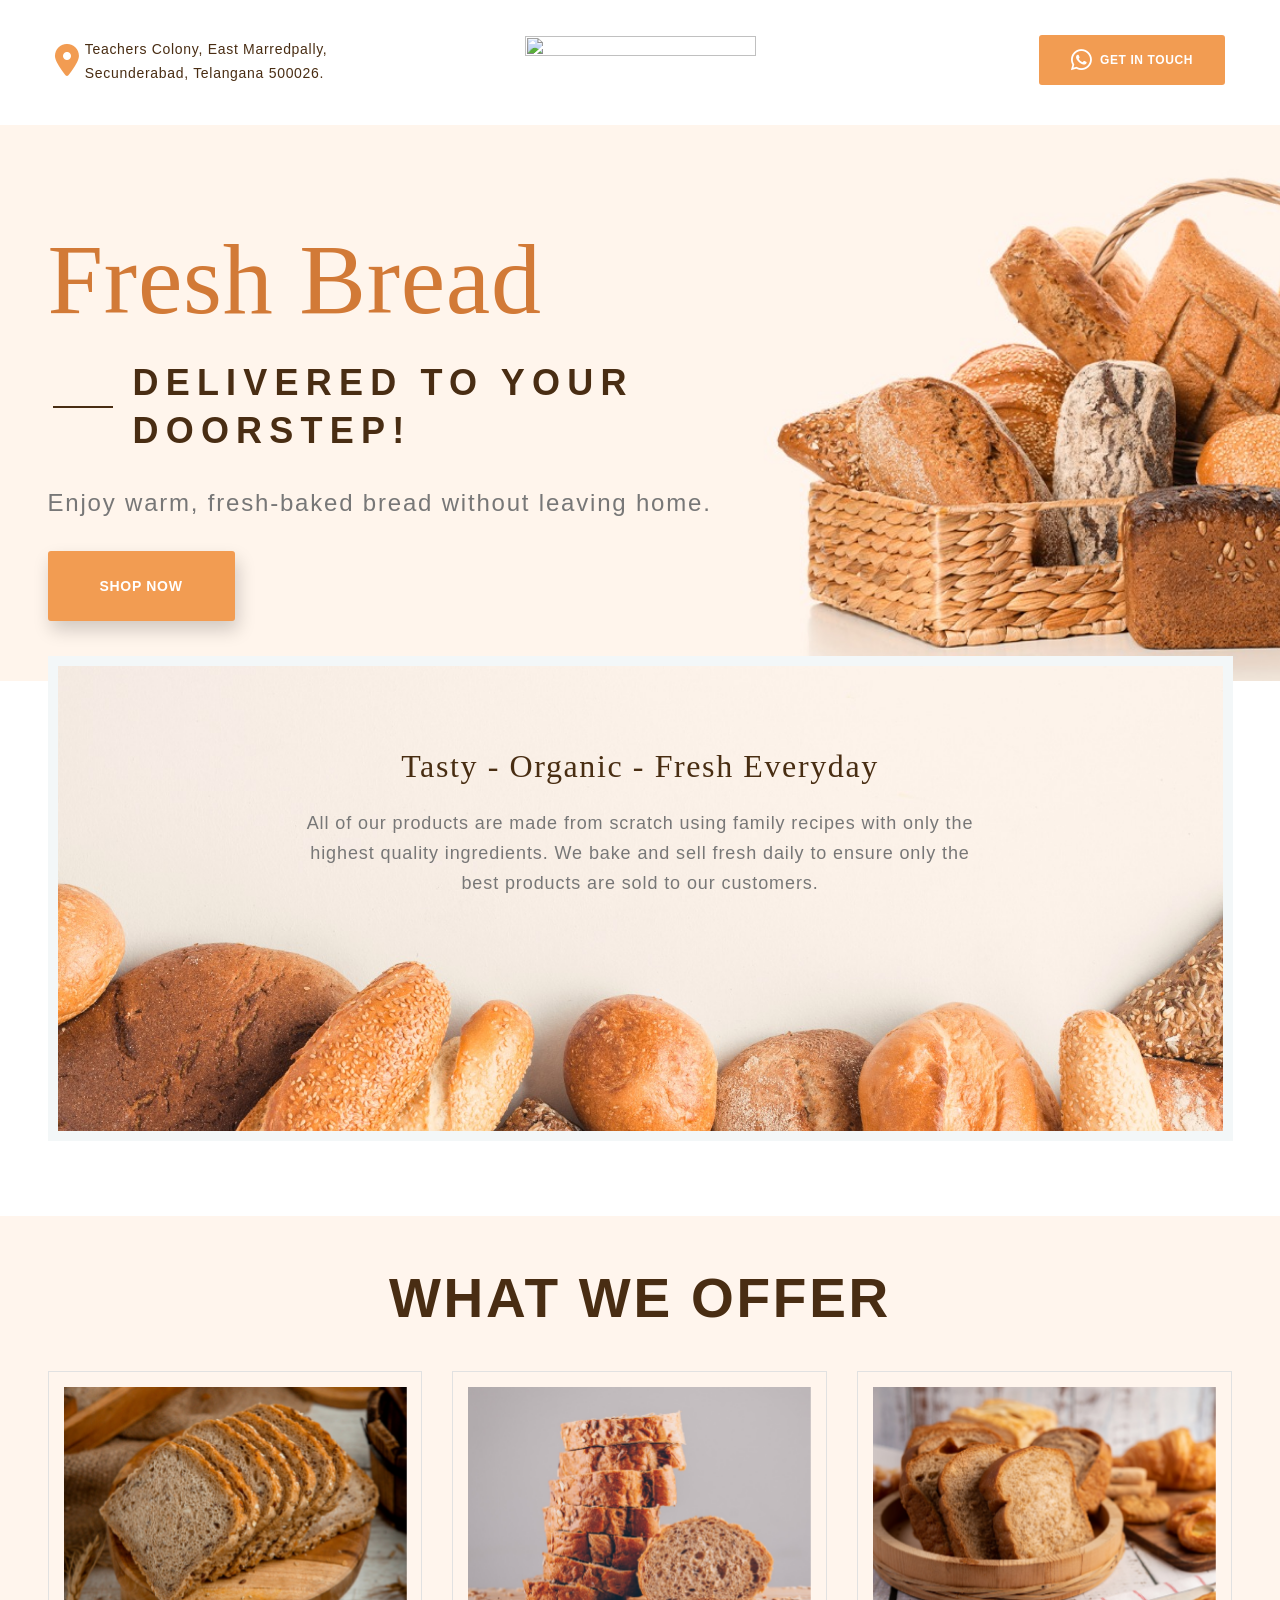
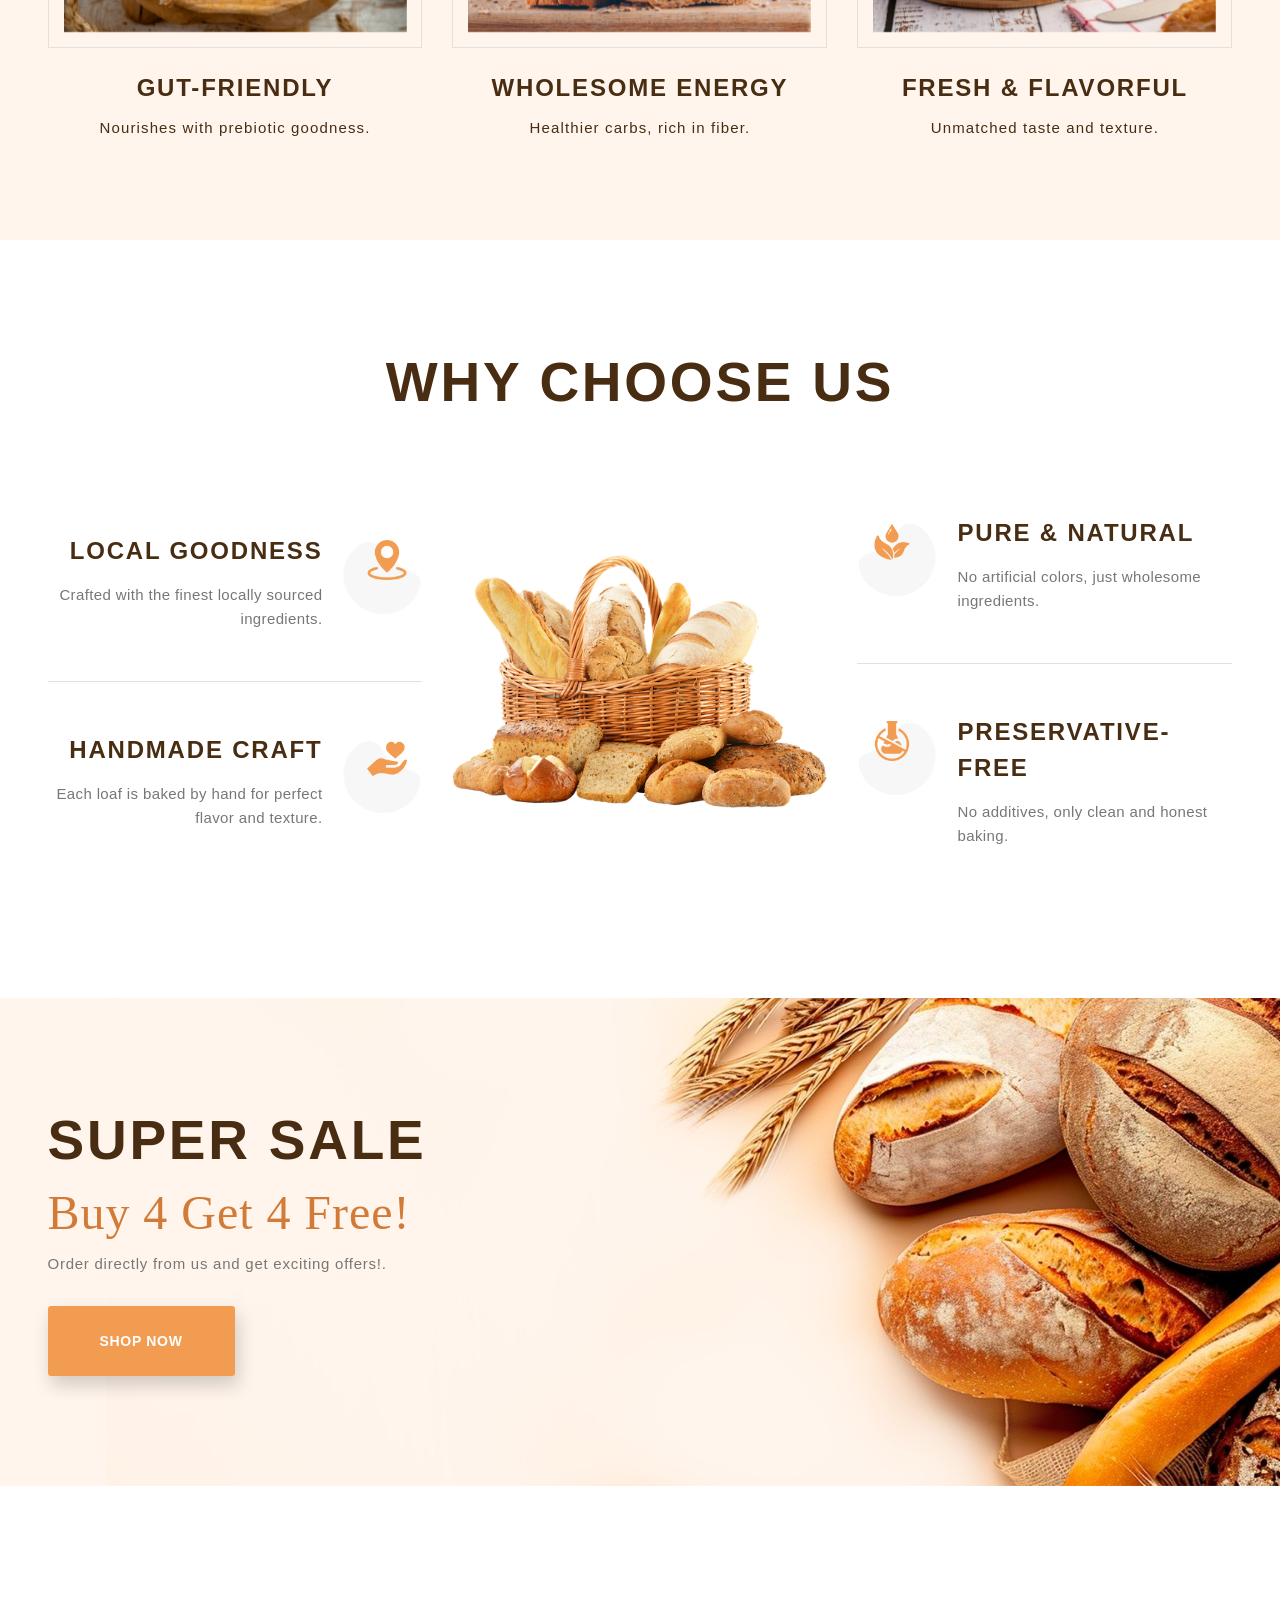
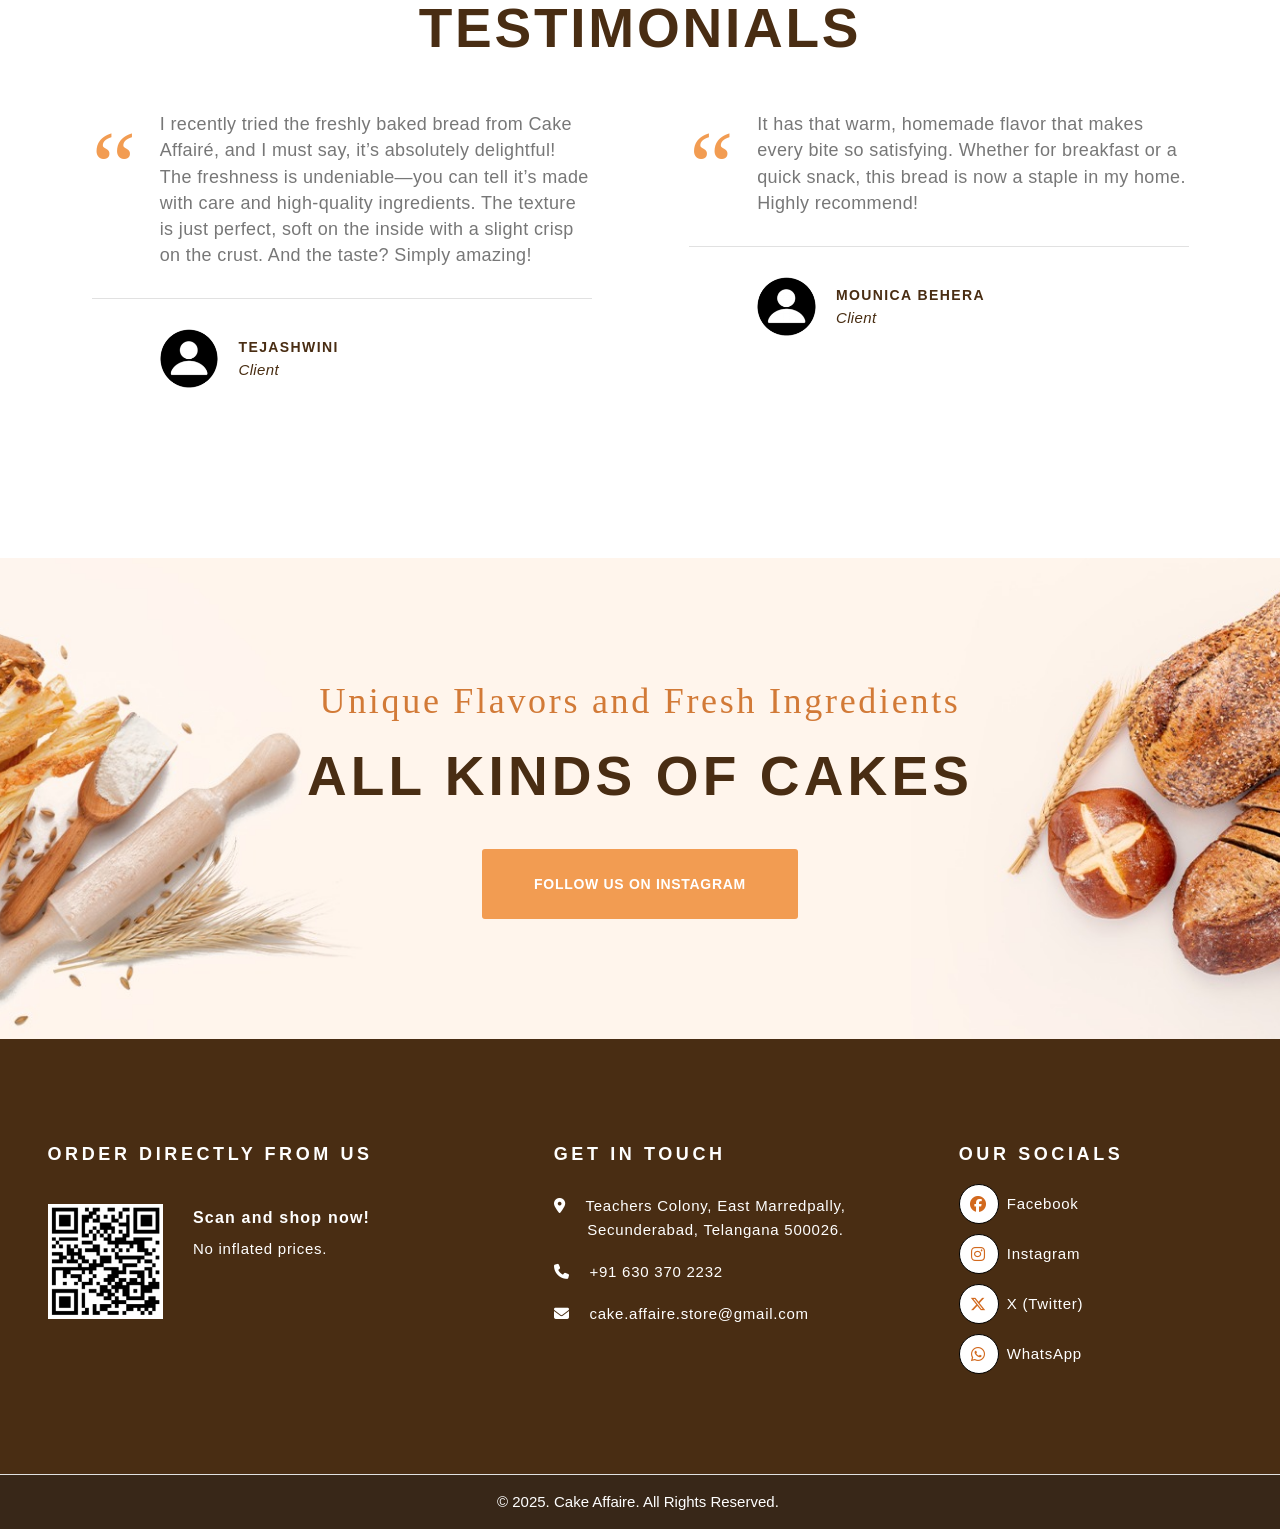
==== commit 2c737ebc: "Update: QR code in footer, Testimonial client names, Testimonial user figure, phone number and email" ====
--- a/index.html
+++ b/index.html
@@ -574,7 +574,7 @@
                   <div class="unit-left">
                     <div class="quote-carly-figure">
                       <img
-                        src="./assets/img/user-6-62x62.jpg"
+                        src="./assets/img/user.png"
                         alt=""
                         width="62"
                         height="62"
@@ -582,7 +582,7 @@
                     </div>
                   </div>
                   <div class="unit-body">
-                    <div class="quote-carly-author">Jane Peterson</div>
+                    <div class="quote-carly-author">Tejashwini</div>
                     <div class="quote-carly-status">Client</div>
                   </div>
                 </div>
@@ -603,7 +603,7 @@
                   <div class="unit-left">
                     <div class="quote-carly-figure">
                       <img
-                        src="./assets/img/user-10-62x62.jpg"
+                        src="./assets/img/user.png"
                         alt=""
                         width="62"
                         height="62"
@@ -611,13 +611,13 @@
                     </div>
                   </div>
                   <div class="unit-body">
-                    <div class="quote-carly-author">Patrick Goodman</div>
+                    <div class="quote-carly-author">Mounica Behera</div>
                     <div class="quote-carly-status">Client</div>
                   </div>
                 </div>
               </div>
             </article>
-            <article class="quote-carly quote-carly-1">
+            <!-- <article class="quote-carly quote-carly-1">
               <div class="quote-carly-text">
                 <div class="q">
                   Cake Affairé delivers an exceptional bread experience right to
@@ -637,7 +637,7 @@
                   <div class="unit-left">
                     <div class="quote-carly-figure">
                       <img
-                        src="./assets/img/user-11-62x62.jpg"
+                        src="./assets/img/user.png"
                         alt=""
                         width="62"
                         height="62"
@@ -645,16 +645,16 @@
                     </div>
                   </div>
                   <div class="unit-body">
-                    <div class="quote-carly-author">Jane Smith</div>
+                    <div class="quote-carly-author">Vikas Reddy</div>
                     <div class="quote-carly-status">Client</div>
                   </div>
                 </div>
               </div>
-            </article>
-            <article class="quote-carly quote-carly-1">
+            </article> -->
+            <!-- <article class="quote-carly quote-carly-1">
               <div class="quote-carly-text">
                 <div class="q">
-                  "Cake Affairé's doorstep delivery of freshly baked bread is a
+                  Cake Affairé's doorstep delivery of freshly baked bread is a
                   true delight. The moment it arrives, the irresistible aroma
                   fills the air, promising a wonderful experience. The bread
                   itself boasts an impeccable texture—a crisp, golden crust
@@ -663,7 +663,7 @@
                   rich, wholesome flavor that lingers pleasantly. The
                   convenience of having such freshness delivered to my home
                   makes it all the more impressive. A wonderful choice for
-                  anyone who appreciates artisanal baking at its finest."
+                  anyone who appreciates artisanal baking at its finest.
                 </div>
               </div>
               <div class="quote-carly-footer">
@@ -673,7 +673,7 @@
                   <div class="unit-left">
                     <div class="quote-carly-figure">
                       <img
-                        src="./assets/img/user-11-62x62.jpg"
+                        src="./assets/img/user.png"
                         alt=""
                         width="62"
                         height="62"
@@ -681,12 +681,12 @@
                     </div>
                   </div>
                   <div class="unit-body">
-                    <div class="quote-carly-author">Jane Smith</div>
+                    <div class="quote-carly-author">Deepak Agarwal</div>
                     <div class="quote-carly-status">Client</div>
                   </div>
                 </div>
               </div>
-            </article>
+            </article> -->
             <article class="quote-carly quote-carly-1">
               <div class="quote-carly-text">
                 <div class="q">
@@ -694,7 +694,7 @@
                   had! Super fresh, soft inside with the perfect crispy crust.
                   The taste is amazing—rich, flavorful, and just melts in your
                   mouth. Plus, getting it delivered straight to my door is a
-                  huge win. Definitely my go-to for top-quality bread!"
+                  huge win. Definitely my go-to for top-quality bread!
                 </div>
               </div>
               <div class="quote-carly-footer">
@@ -704,7 +704,7 @@
                   <div class="unit-left">
                     <div class="quote-carly-figure">
                       <img
-                        src="./assets/img/user-11-62x62.jpg"
+                        src="./assets/img/user.png"
                         alt=""
                         width="62"
                         height="62"
@@ -712,7 +712,69 @@
                     </div>
                   </div>
                   <div class="unit-body">
-                    <div class="quote-carly-author">Jane Smith</div>
+                    <div class="quote-carly-author">Yuvaan</div>
+                    <div class="quote-carly-status">Client</div>
+                  </div>
+                </div>
+              </div>
+            </article>
+            <article class="quote-carly quote-carly-1">
+              <div class="quote-carly-text">
+                <div class="q">
+                  Once you become a customer, you will keep coming back. Cake
+                  Affaire has made many of our special occasions even more
+                  special with their amazing cakes. They deliver exactly what
+                  you ask for. Amazing taste, superb service. I've become a
+                  regular now
+                </div>
+              </div>
+              <div class="quote-carly-footer">
+                <div
+                  class="unit unit-spacing-sm flex-column flex-md-row align-items-center"
+                >
+                  <div class="unit-left">
+                    <div class="quote-carly-figure">
+                      <img
+                        src="./assets/img/user.png"
+                        alt=""
+                        width="62"
+                        height="62"
+                      />
+                    </div>
+                  </div>
+                  <div class="unit-body">
+                    <div class="quote-carly-author">SRUTI RAJAN</div>
+                    <div class="quote-carly-status">Client</div>
+                  </div>
+                </div>
+              </div>
+            </article>
+            <article class="quote-carly quote-carly-1">
+              <div class="quote-carly-text">
+                <div class="q">
+                  It was really a amazing experience with cake affaire.on the
+                  occasion of My boss birthday we had a very short time only
+                  hour.l ordered step cake. They prepared within in 1 hour and
+                  delivered on time to our adress.Everyone loved the taste.
+                  Handsoff to the commitment.
+                </div>
+              </div>
+              <div class="quote-carly-footer">
+                <div
+                  class="unit unit-spacing-sm flex-column flex-md-row align-items-center"
+                >
+                  <div class="unit-left">
+                    <div class="quote-carly-figure">
+                      <img
+                        src="./assets/img/user.png"
+                        alt=""
+                        width="62"
+                        height="62"
+                      />
+                    </div>
+                  </div>
+                  <div class="unit-body">
+                    <div class="quote-carly-author">Nagraj Nag</div>
                     <div class="quote-carly-status">Client</div>
                   </div>
                 </div>
@@ -757,79 +819,20 @@
                 style="visibility: visible; animation-name: fadeInRight"
               >
                 <div class="inset-xl-right-70">
-                  <h5 class="footer-modern-title">Gallery</h5>
-                  <div class="row row-10 gutters-10" data-lightgallery="group">
-                    <div class="col-4 col-sm-2 col-lg-4">
-                      <!-- Thumbnail Minimal--><a
-                        class="thumbnail-minimal"
-                        href="https://ld-wt73.template-help.com/wt_prod-23024/images/grid-gallery-1-original.jpg"
-                        data-lightgallery="item"
-                        ><img
-                          src="./assets/img/grid-gallery-1-130x130.jpg"
-                          alt=""
-                          width="130"
-                          height="130"
-                      /></a>
-                    </div>
-                    <div class="col-4 col-sm-2 col-lg-4">
-                      <!-- Thumbnail Minimal--><a
-                        class="thumbnail-minimal"
-                        href="https://ld-wt73.template-help.com/wt_prod-23024/images/grid-gallery-2-original.jpg"
-                        data-lightgallery="item"
-                        ><img
-                          src="./assets/img/grid-gallery-2-130x130.jpg"
-                          alt=""
-                          width="130"
-                          height="130"
-                      /></a>
-                    </div>
-                    <div class="col-4 col-sm-2 col-lg-4">
-                      <!-- Thumbnail Minimal--><a
-                        class="thumbnail-minimal"
-                        href="https://ld-wt73.template-help.com/wt_prod-23024/images/grid-gallery-3-original.jpg"
-                        data-lightgallery="item"
-                        ><img
-                          src="./assets/img/grid-gallery-3-130x130.jpg"
-                          alt=""
-                          width="130"
-                          height="130"
-                      /></a>
-                    </div>
-                    <div class="col-4 col-sm-2 col-lg-4">
-                      <!-- Thumbnail Minimal--><a
-                        class="thumbnail-minimal"
-                        href="https://ld-wt73.template-help.com/wt_prod-23024/images/grid-gallery-4-original.jpg"
-                        data-lightgallery="item"
-                        ><img
-                          src="./assets/img/grid-gallery-4-130x130.jpg"
-                          alt=""
-                          width="130"
-                          height="130"
-                      /></a>
-                    </div>
-                    <div class="col-4 col-sm-2 col-lg-4">
-                      <!-- Thumbnail Minimal--><a
-                        class="thumbnail-minimal"
-                        href="https://ld-wt73.template-help.com/wt_prod-23024/images/grid-gallery-5-original.jpg"
-                        data-lightgallery="item"
-                        ><img
-                          src="./assets/img/grid-gallery-5-130x130.jpg"
-                          alt=""
-                          width="130"
-                          height="130"
-                      /></a>
-                    </div>
-                    <div class="col-4 col-sm-2 col-lg-4">
-                      <!-- Thumbnail Minimal--><a
-                        class="thumbnail-minimal"
-                        href="https://ld-wt73.template-help.com/wt_prod-23024/images/grid-gallery-6-original.jpg"
-                        data-lightgallery="item"
-                        ><img
-                          src="./assets/img/grid-gallery-6-130x130.jpg"
-                          alt=""
-                          width="130"
-                          height="130"
-                      /></a>
+                  <h5 class="footer-modern-title">Order directly from us</h5>
+                  <div class="row footer-qr">
+                    <div
+                      class="col-12 col-md-4 d-md-block d-flex justify-content-center"
+                    >
+                      <img
+                        src="./assets/img/store-qr-code.png"
+                        alt="store-qr-code"
+                        class="store-qr-code"
+                      />
+                    </div>
+                    <div class="col-12 col-md-8 shop-txt">
+                      <h6>Scan and shop now!</h6>
+                      <p>No inflated prices.</p>
                     </div>
                   </div>
                 </div>
@@ -864,7 +867,7 @@
                         <i class="fa-solid fa-phone"></i>
                       </div>
                       <div class="unit-body">
-                        <a href="tel:#">+91 630 370 2232</a>
+                        <a href="tel:+916303702232">+91 630 370 2232</a>
                       </div>
                     </div>
                   </li>
@@ -874,7 +877,9 @@
                         <i class="fa-solid fa-envelope"></i>
                       </div>
                       <div class="unit-body">
-                        <a href="mailto:#">info@cakeaffaire.org</a>
+                        <a href="mailto:cake.affaire.store@gmail.com"
+                          >cake.affaire.store@gmail.com</a
+                        >
                       </div>
                     </div>
                   </li>
--- a/assets/css/style.css
+++ b/assets/css/style.css
@@ -2536,6 +2536,29 @@
 /* .list-inline > li {
   display: inline-block;
 } */
+.footer-qr .shop-txt,
+.footer-qr .shop-txt h6 {
+  text-align: left;
+  color: #ffffff;
+}
+.footer-qr .shop-txt p {
+  margin-top: 5px;
+}
+.store-qr-code {
+  float: left;
+  width: 100%;
+  max-width: 150px;
+}
+@media (max-width: 767.98px) {
+  .footer-qr .shop-txt,
+  .footer-qr .shop-txt h6 {
+    text-align: center;
+  }
+  .store-qr-code {
+    width: 150px;
+    margin-bottom: 10px;
+  }
+}
 .footer-social {
   display: flex;
   justify-items: center;
@@ -5812,6 +5835,8 @@
 
 .quote-carly-figure img {
   border-radius: 50%;
+  width: 60px;
+  height: 60px;
 }
 
 .quote-carly-author {
@@ -21110,6 +21135,7 @@
   align-items: center;
   background: #482d12;
   height: 55px;
+  box-shadow: 0px -3px 20px 0px #372718bf;
 }
 
 .mobile-btns .divider {
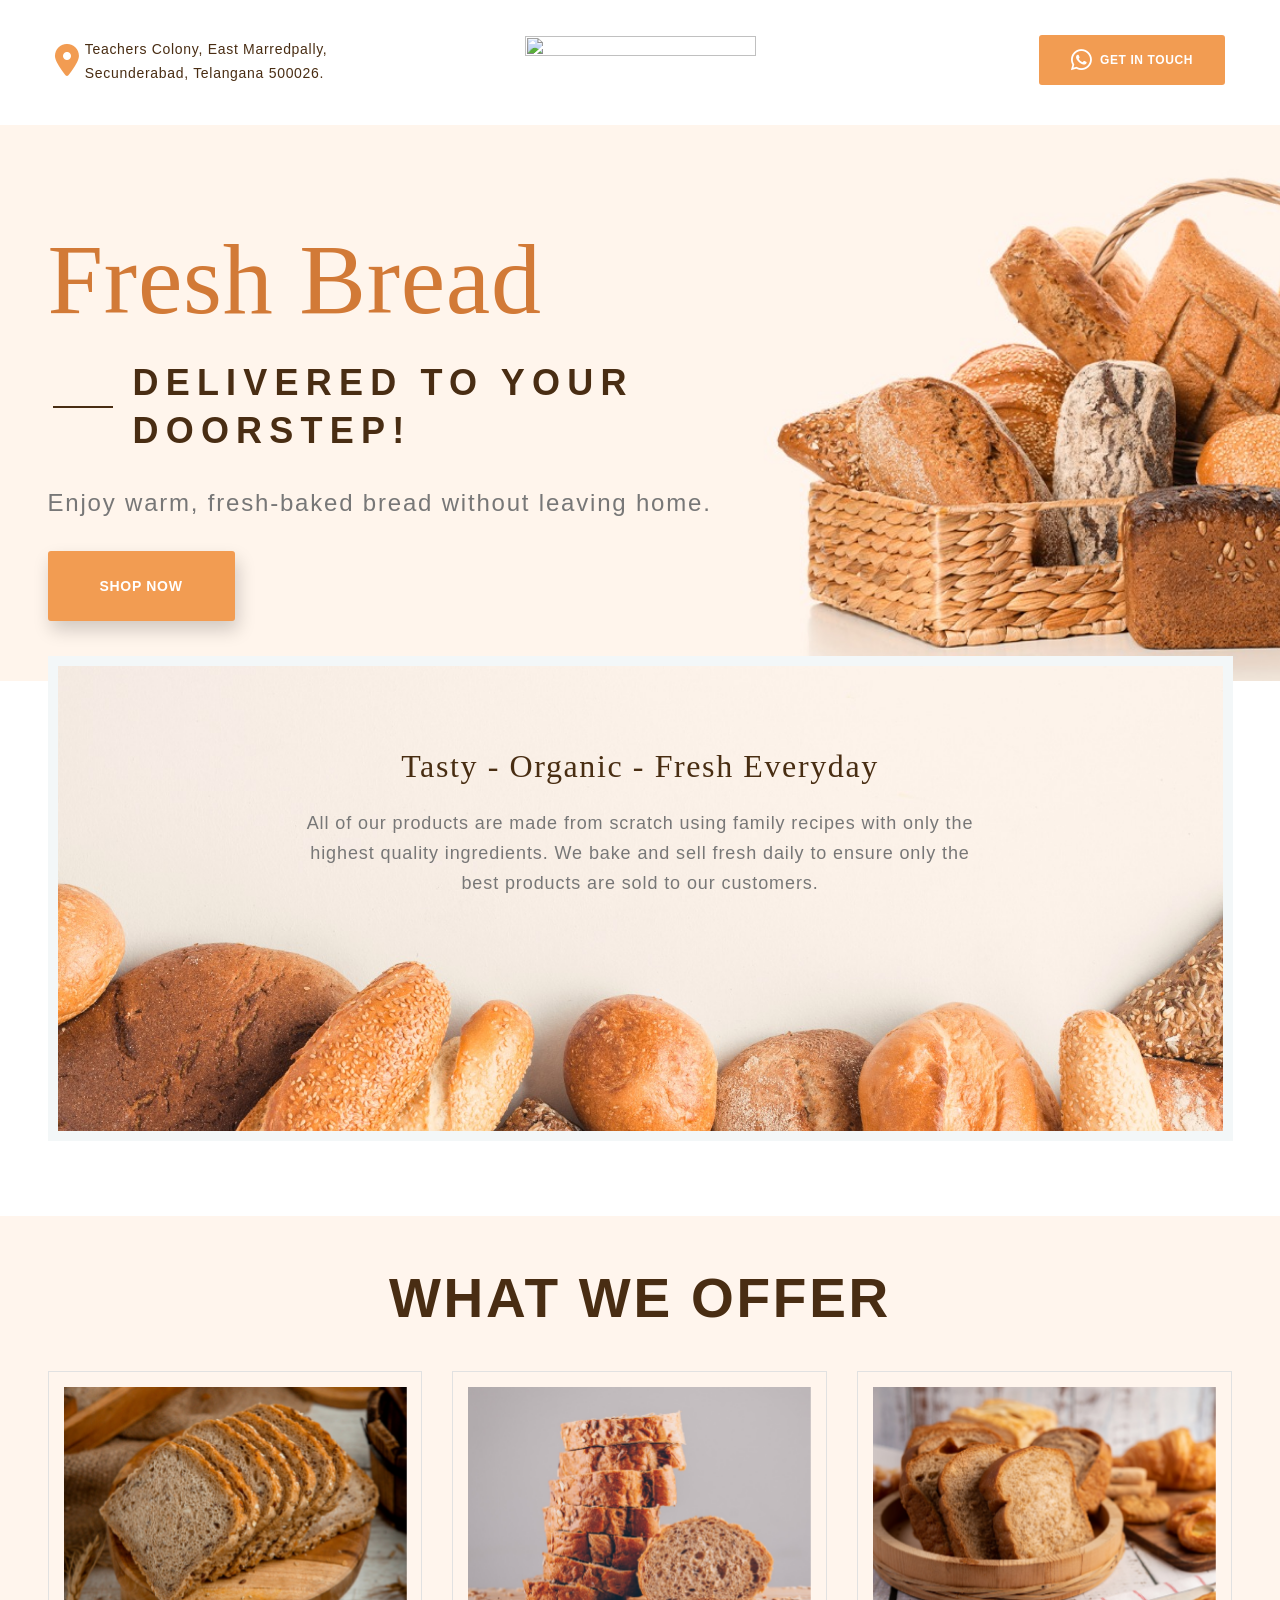
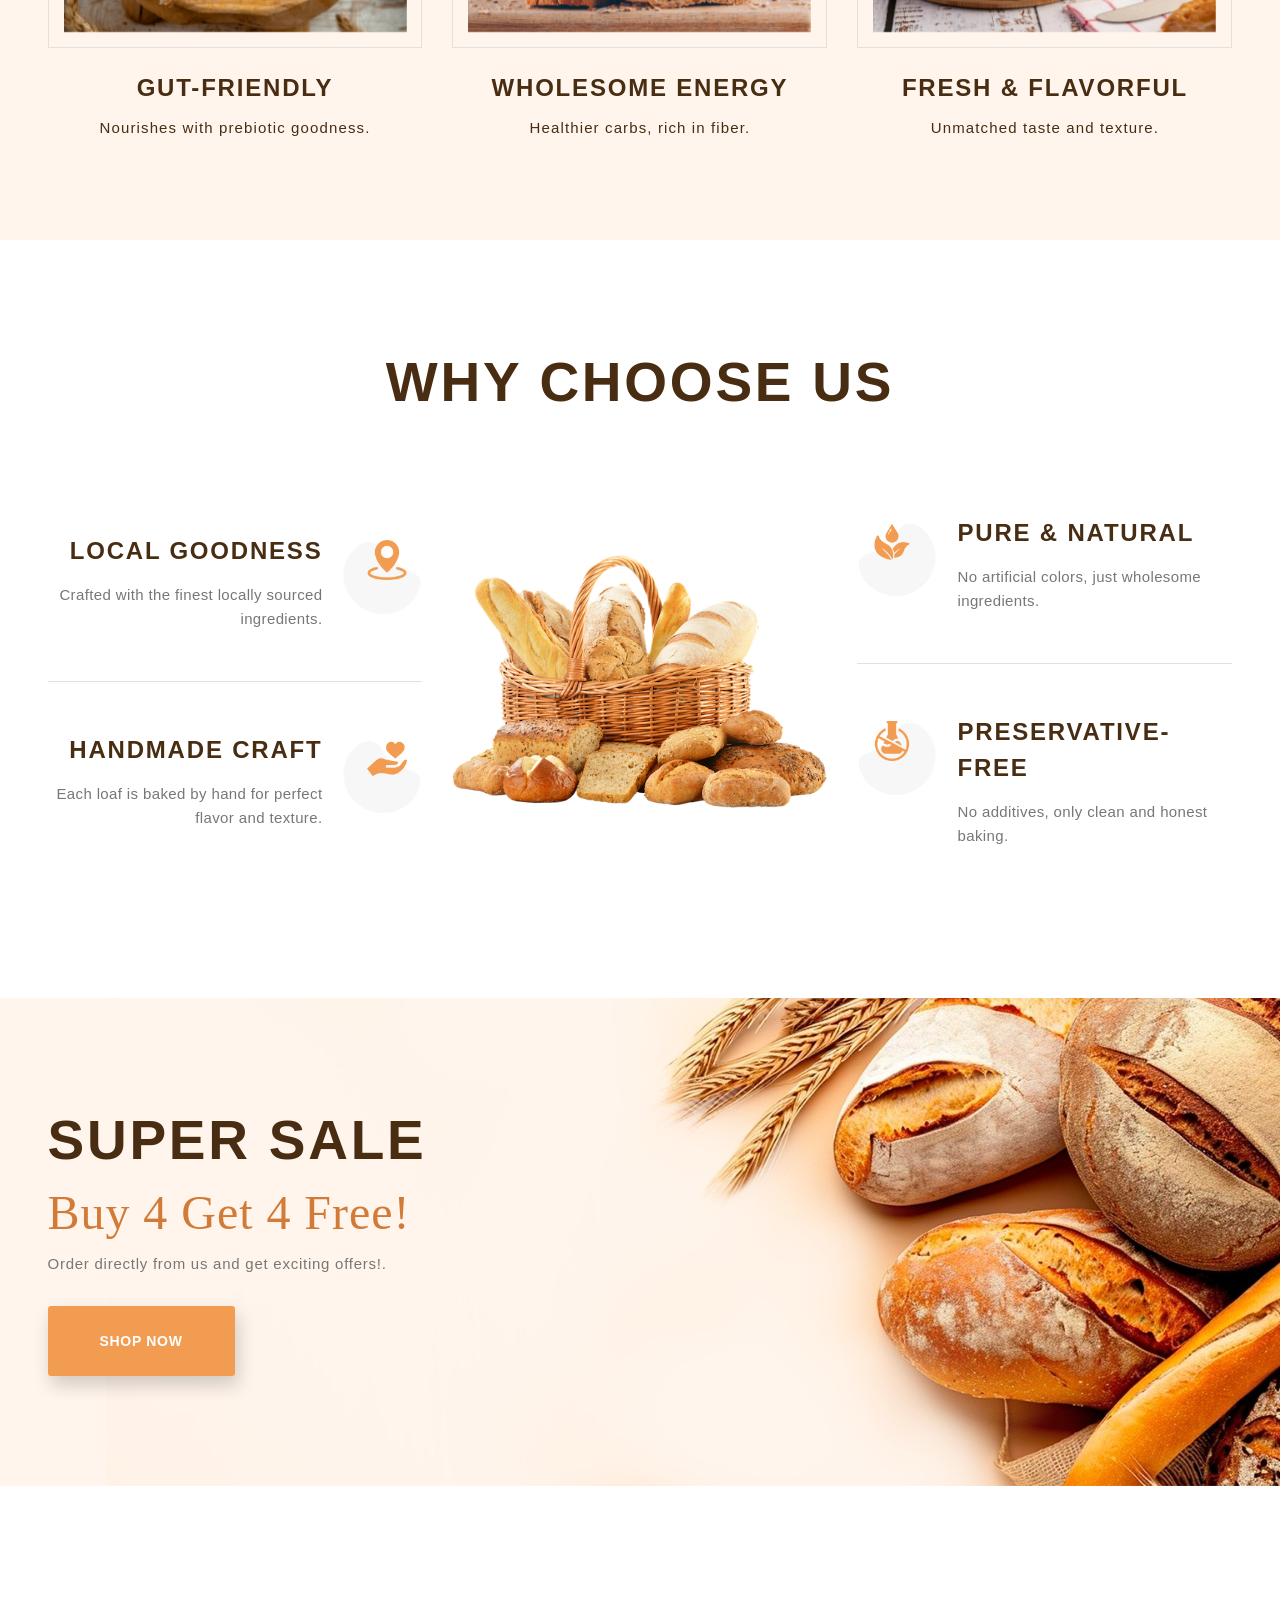
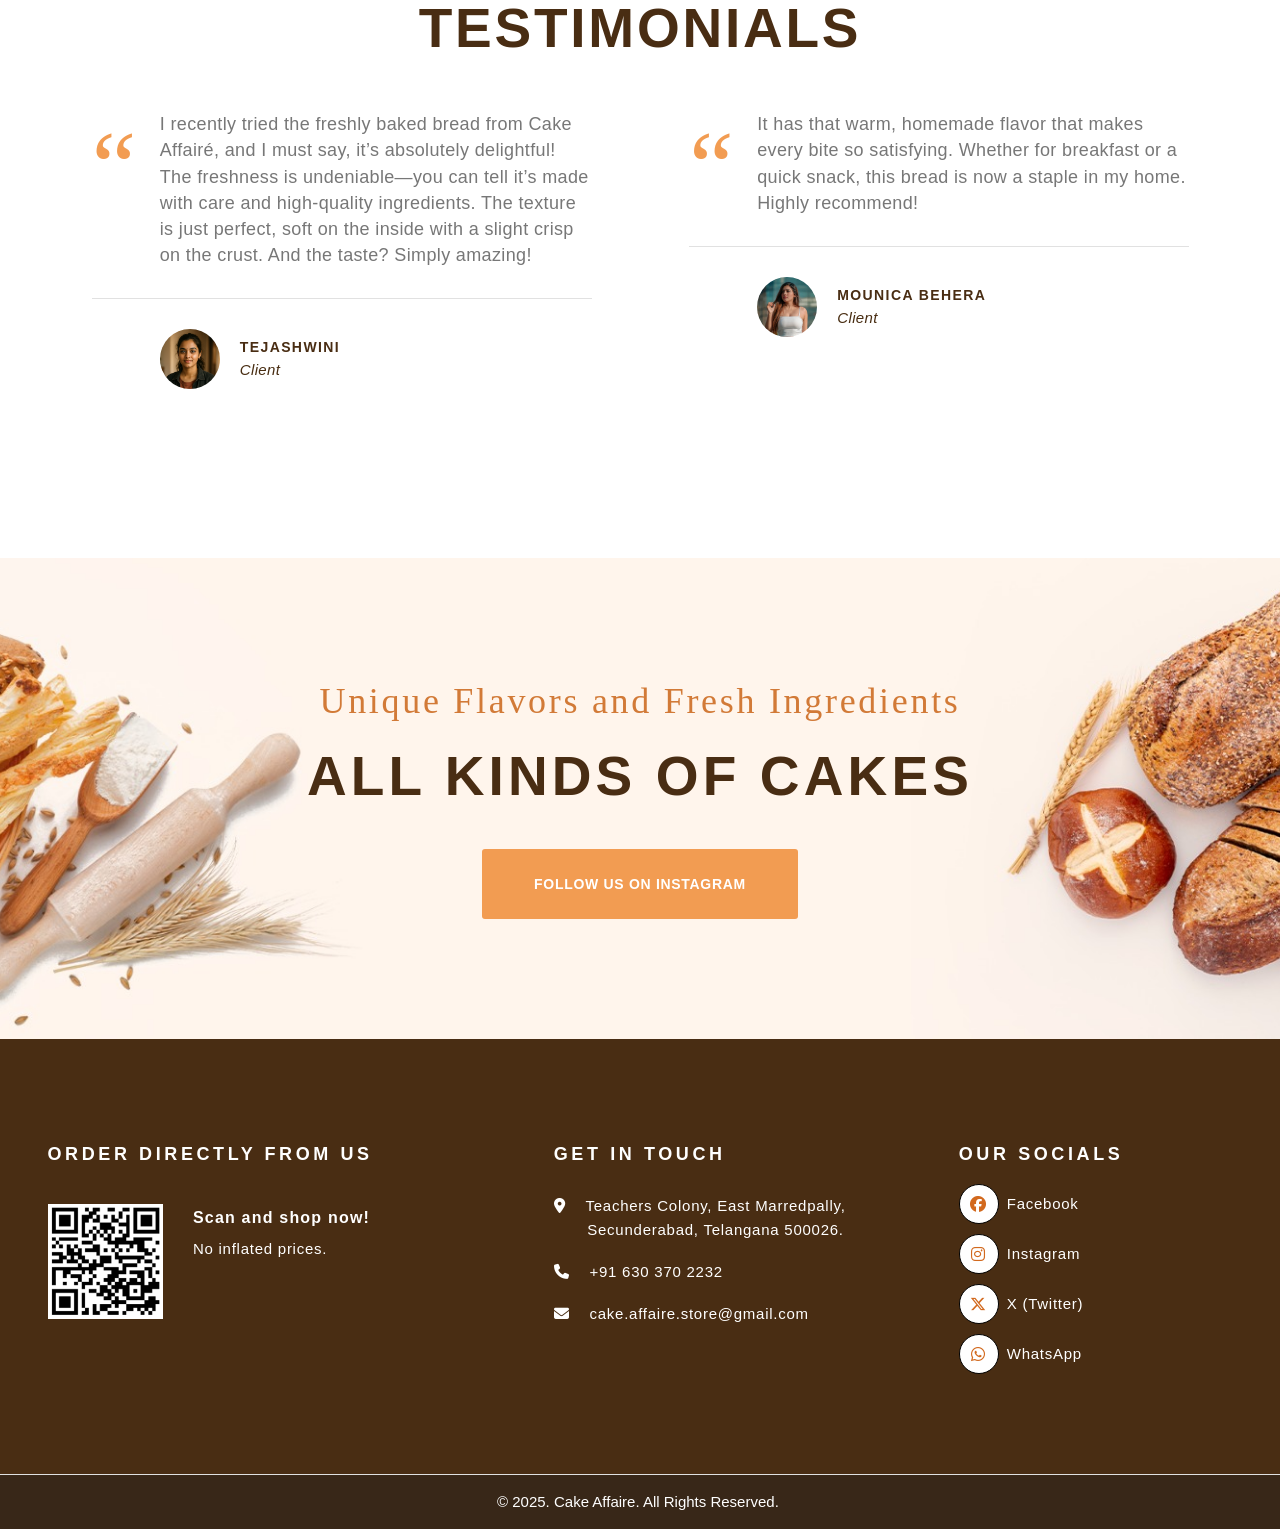
==== commit 4da632c6: "Testimonial photos update" ====
--- a/index.html
+++ b/index.html
@@ -574,7 +574,7 @@
                   <div class="unit-left">
                     <div class="quote-carly-figure">
                       <img
-                        src="./assets/img/user.png"
+                        src="./assets/img/tej.png"
                         alt=""
                         width="62"
                         height="62"
@@ -603,7 +603,7 @@
                   <div class="unit-left">
                     <div class="quote-carly-figure">
                       <img
-                        src="./assets/img/user.png"
+                        src="./assets/img/mounica.jpg"
                         alt=""
                         width="62"
                         height="62"
@@ -704,7 +704,7 @@
                   <div class="unit-left">
                     <div class="quote-carly-figure">
                       <img
-                        src="./assets/img/user.png"
+                        src="./assets/img/yuvaan.jpg"
                         alt=""
                         width="62"
                         height="62"
@@ -735,7 +735,7 @@
                   <div class="unit-left">
                     <div class="quote-carly-figure">
                       <img
-                        src="./assets/img/user.png"
+                        src="./assets/img/sruti.jpg"
                         alt=""
                         width="62"
                         height="62"
@@ -766,7 +766,7 @@
                   <div class="unit-left">
                     <div class="quote-carly-figure">
                       <img
-                        src="./assets/img/user.png"
+                        src="./assets/img/nag.png"
                         alt=""
                         width="62"
                         height="62"
